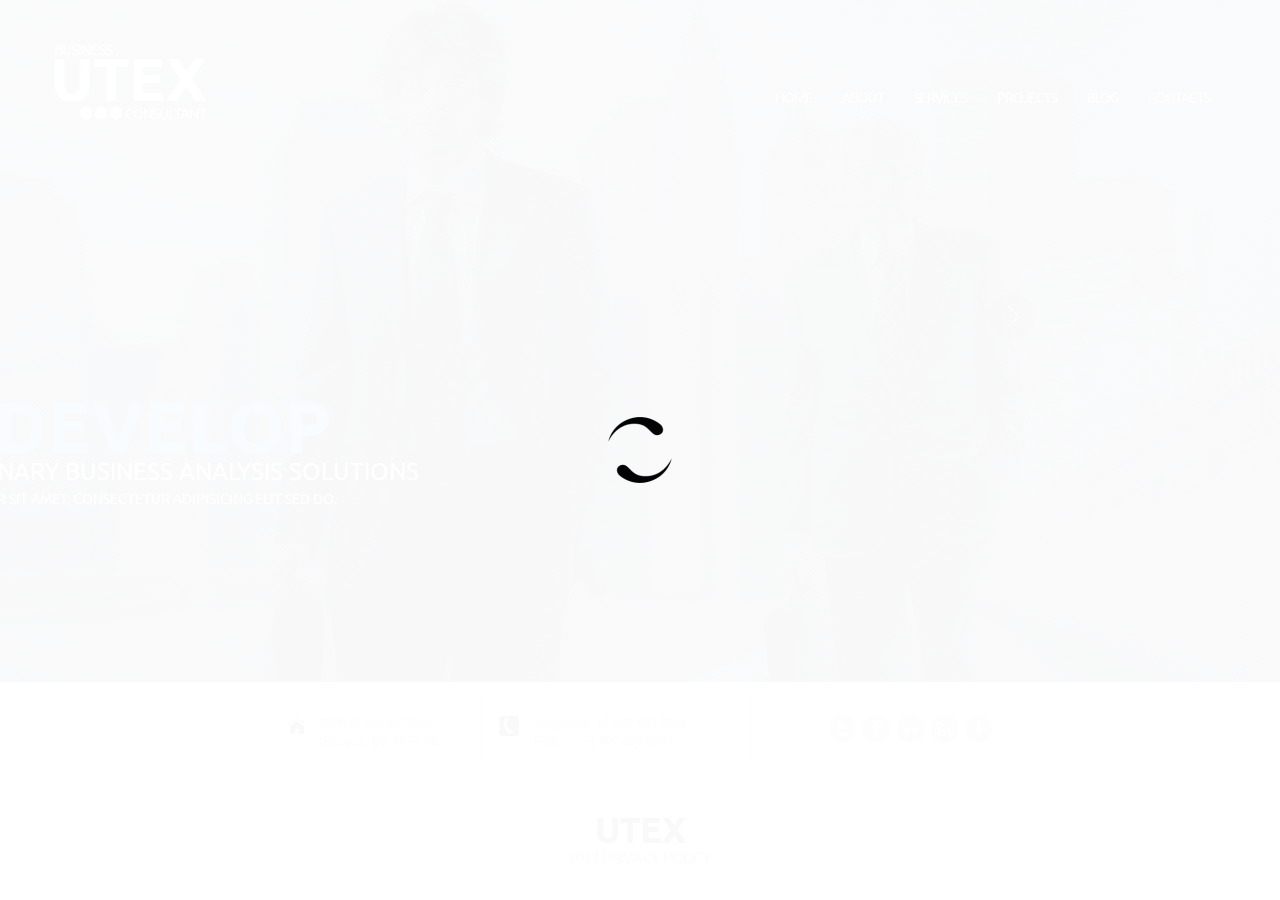
==== index.html @ 739c280d "initial" ====
<!DOCTYPE HTML>
<html lang="en">
<head>
	<title>index</title>
	<meta charset="utf-8">
	<meta name="viewport" content="width=device-width, initial-scale=1.0">
    <link rel="icon" href="img/favicon.ico" type="image/x-icon">
    <link rel="shortcut icon" href="img/favicon.ico" type="image/x-icon" />
    <meta name="description" content="Your description">
    <meta name="keywords" content="Your keywords">
    <meta name="author" content="Your name">
 	<link rel="stylesheet" href="css/bootstrap.css" type="text/css" media="screen">
    <link rel="stylesheet" href="css/style.css" type="text/css" media="screen">
	<script type="text/javascript" src="js/include_script.js"></script>
	<!--[if lt IE 8]><div style='text-align:center'><a href="http://www.microsoft.com/windows/internet-explorer/default.aspx?ocid=ie6_countdown_bannercode"><img src="http://www.theie6countdown.com/img/upgrade.jpg"border="0"alt=""/></a></div><![endif]-->
  	<!--[if lt IE 9]>
	   	<script src="http://html5shim.googlecode.com/svn/trunk/html5.js"></script>
	    <link href="css/ie.css" rel="stylesheet" type="text/css">
    <![endif]-->
</head>
<body>
<!--web site spinner-->
	<div id="webSiteLoader"></div>
<!--button back top-->
	<!--<div id="back-top"></div>-->
<!--page spinner-->
	<div id="pageLoader"><div></div></div>
<!--background image-->
	<div class="gall_spinner"></div>
	<div class="bg_eff"></div>
    <div id="bgStretch"><img src="img/bg_pic1.jpg" alt=""></div>
    <div id="bgNav">
        <ul>
            <li class="active"><a href="img/bg_pic1.jpg"></a></li>
            <li><a href="img/bg_pic2.jpg"></a></li>
            <li><a href="img/bg_pic3.jpg"></a></li>
        </ul>
    </div>
<!--content wrapper-->
	<div id="wrapper">
<!--header-->
		<header>
			<div class="container">
				<div class="row">
					<div class="span4">
<!--logo and company name-->		
						<h1><a href="index.html" id="logo">forepoint</a></h1>
					</div>
					<div class="span8">
			<!--menu-->
                        <div class="menuMov">
							<div class="menu">
								<ul class="sf-menu">
									<li><a href="index1.html"><div class="mText">Home</div></a></li>
									<li><a href="index2.html"><div class="mText">About</div><span></span></a>
										<ul class="submenu_1">
											<li><a href="index7.html">history</a></li>
											<li><a href="index7.html">news</a>
												<ul class="submenu_2">
													<li><a href="index7.html">latest</a></li>
													<li><a href="index7.html">archive</a></li>
												</ul> 
											</li>
											<li><a href="index7.html">testimonials</a></li>
										</ul>
									</li>
									<li><a href="index3.html"><div class="mText">Services</div></a></li>
									<li><a href="index4.html"><div class="mText">Projects </div></a></li>
									<li><a href="index5.html"><div class="mText">Blog</div></a></li>
									<li><a href="index6.html"><div class="mText">Contacts</div></a></li>
								</ul>
							</div>
						</div>
					</div>
				</div>
			</div>
		</header>
		<div class="splash">
			<div class="splashHolder">
	             <div class="container">
                    	<div id="slider_simple1">
                            <ul class="slider_set">
								<li>
									<div class="sliderText1">We develop</div>
									<div class="sliderText2">revolutionary business analysis solutions</div>
									<p class="sliderText3">Lorem ipsum dolor sit amet, consectetur adipisicing elit sed do.</p>
								</li>
                                <li>
									<div class="sliderText1 color_2">creative</div>
									<div class="sliderText2">ideas for the best results</div>
									<p class="sliderText3">Lorem ipsum dolor sit amet, consectetur adipisicing elit sed do.</p>
								</li>
								<li>
									<div class="sliderText1 color_3">Applying</div>
									<div class="sliderText2">appropriate market research solutions </div>
									<p class="sliderText3">Lorem ipsum dolor sit amet, consectetur adipisicing elit sed do.</p>
								</li>
							</ul>
						</div>
						<div class="sliderBtnHolder">
							<a class="sliderPrev" href="#"><img src="img/sprite_prev_btn.png" alt=""></a>
							<a class="sliderNext" href="#"><img src="img/sprite_next_btn.png" alt=""></a>
						</div>
                </div>
	        </div>
    	</div>
<!--content-->	
		<div class="containerHolder">
    		<section>
                <div class="container">
                    <div class="dynamicContent">
                    	
                    </div>
                </div>
    		</section>
		</div>
<!--footer-->	
		<footer>
			<div class="top_footer">
				<div class="container">
					<div class="row pad_1">
						<div class="span6 offset2">
							<div class="block_info1">
								<img class="footer_ic" src="img/icon1_adr.png" alt="">
								<p class="extra-wrap">9870 St Vincent Place,<br>
									Glasgow, DC 45 Fr 45.</p>
							</div>
							<div class="block_info2">
								<img class="footer_ic" src="img/icon2_adr.png" alt="">
								<p class="extra-wrap">Telephone:  +1 800 603 6035<br>
									<span>FAX:</span>        +1 800 889 9898</p>
							</div>
						</div>
						<div class="span3">
							<ul class="social-icon">
								<li><a href="#"><img class="animate" src="img/icon_1.png" alt=""></a></li>
								<li><a href="#"><img class="animate" src="img/icon_2.png" alt=""></a></li>
								<li><a href="#"><img class="animate" src="img/icon_3.png" alt=""></a></li>
								<li><a href="#"><img class="animate" src="img/icon_4.png" alt=""></a></li>
								<li><a href="#"><img class="animate" src="img/icon_5.png" alt=""></a></li>
							</ul>
						</div>
					</div>
				</div>
			</div>
			<div class="container">
				<div class="row">
					<div class="span12">
						<div class="block_info3">
							<p><span>utex</span> <br>2013 <a class="link_0 animate" href="index8.html">Privacy Policy</a>&nbsp;<!-- {%FOOTER_LINK} --></p>
						</div>
					</div>
				</div>
			</div>
		</footer>
	</div>
	<script type="text/javascript" src="js/bootstrap.js"></script>
<!-- coded by Cleric -->
</body>
</html>
---- css/style.css ----
@import url(//fonts.googleapis.com/css?family=Ubuntu);

@import url(//fonts.googleapis.com/css?family=Ubuntu:700);

@import "jquery.fancybox-1.3.4.css";
/*------ template stylization ------*/
body {
  background: #ffffff;
  font: 10px Arial, Helvetica, sans-serif;
  line-height: 18px;
  color: #afafaf;
  min-width: 1200px;
  font-weight: bold;
  text-transform: uppercase;
}
.nav-collapse.collapse {
  text-transform: none;
}
#webSiteLoader {
  position: fixed;
  width: 100%;
  height: 100%;
  background: #ffffff url(../img/web_site_loader.gif) center no-repeat;
  z-index: 1023;
  top: 0;
}
#pageLoader {
  position: fixed;
  width: 72px;
  height: 72px;
  top: 50%;
  left: 50%;
  margin: -36px 0 0 -36px;
  background: url(../img/bg_loader.png) 0 0 no-repeat;
  z-index: 1000;
  padding: 3px;
  display: none;
}
#pageLoader > div {
  margin: 9px 10px;
  background: url(../img/web_page_loader.gif) 0 0 no-repeat;
  width: 46px;
  height: 46px;
}
#back-top {
  position: fixed;
  bottom: 10px;
  right: 10px;
  width: 50px;
  height: 50px;
  background: url("../img/up-arrow.png") center 12px no-repeat;
  z-index: 1000;
  -webkit-border-radius: 5px;
  -moz-border-radius: 5px;
  border-radius: 5px;
  display: none;
  cursor: pointer;
}
.animate,
.animate:hover {
  -webkit-transition: all 0.5s ease;
  -moz-transition: all 0.5s ease;
  -o-transition: all 0.5s ease;
  transition: all 0.5s ease;
}
.extra-wrap {
  overflow: hidden;
}
.brand {
  text-transform: none!important;
}
h2 {
  line-height: 28px;
  letter-spacing: -2px;
}
.pad_1 {
  padding-top: 13px;
}
.pad_2 {
  padding-top: 36px!important;
}
.pad_3 {
  padding-top: 36px!important;
  padding-bottom: 44px!important;
}
.pad_4 {
  padding-top: 36px!important;
  padding-bottom: 0px!important;
}
.pad_5 {
  padding-top: 36px!important;
  padding-bottom: 33px!important;
}
.pad_6 {
  padding-top: 36px!important;
  padding-bottom: 38px!important;
}
.pad_7 {
  padding: 66px 0 60px!important;
}
.marg_1 {
  margin: 8px 10px 0 0;
}
.marg_2 {
  margin: 8px 13px 0 0;
}
.marg_3 {
  margin: 4px 0 14px 0!important;
}
.marg_4 {
  margin-bottom: 7px;
}
.marg_5 {
  margin: -1px 0 21px !important;
}
.marg_6 {
  margin-bottom: 14px!important;
}
.color_1 {
  color: #373737;
}
.splash {
  position: absolute;
  width: 1170px;
  left: 50%;
  margin-left: -585px;
}
/*===================================BG slider=======================*/
.bg_eff {
  position: fixed;
  top: 0;
  left: 0;
  width: 100%;
  height: 100%;
  background: url('../img/bg_eff.png') 0 0 repeat;
}
#bgStretch {
  overflow: hidden;
  z-index: -2;
  display: block;
}
.gall_spinner {
  position: absolute;
  top: 0;
  left: 0;
  width: 100%;
  height: 100%;
  background: url('../img/gallLoader.gif') 50% 20% no-repeat;
  z-index: 500;
}
#bgStretch img {
  background-color: #000;
}
.spinner_bg {
  position: fixed;
  width: 0px;
  height: 0px;
  z-index: 10000;
  left: 50%;
  top: 50%;
  display: inline-block;
}
#bgNav {
  position: absolute;
  z-index: 100;
  display: none;
  left: 0;
  top: 0;
}
#bgNav ul {
  list-style: none;
  margin: 0;
  display: inline-block;
  position: relative;
}
#bgNav ul li {
  display: inline-block;
  position: relative;
  float: left;
  margin-right: 5px;
  line-height: 0;
}
#bgNav ul li a {
  display: inline-block;
  width: 5px;
  height: 5px;
  background: #000000;
  line-height: 0;
}
/*--------------------------- slider -------------------*/
.sliderHolder {
  width: 815px;
  position: absolute;
  top: -410px;
  display: inline-block;
}
#slider_simple1 {
  width: 815px;
  height: 255px;
  display: inline-block;
  position: relative;
  margin-top: 400px;
}
#slider_simple1 > .slider_set {
  list-style: none;
  margin: 0;
}
#slider_simple1 > .slider_set > li .sliderText1 {
  font: 700 72px/51px 'Ubuntu', sans-serif;
  display: inline-block;
  color: #039be6;
  width: 100%;
  text-align: left;
  text-transform: uppercase;
}
#slider_simple1 > .slider_set > li .sliderText2 {
  font: 24px/24px 'Ubuntu', sans-serif;
  display: inline-block;
  color: #ffffff;
  width: 100%;
  text-align: left;
  text-transform: uppercase;
  margin-bottom: 2px;
}
#slider_simple1 > .slider_set > li .color_2 {
  color: #d00338;
}
#slider_simple1 > .slider_set > li .sliderText3 {
  font: 14px/24px 'Ubuntu', sans-serif;
  color: #ffffff;
  text-align: left;
  text-transform: uppercase;
}
#slider_simple1 > .slider_set > li .color_3 {
  color: #8ce204;
}
.sliderBtnHolder {
  width: 1170px;
  position: relative;
  z-index: 2;
  top: -368px;
}
.sliderBtnHolder .sliderPrev {
  display: inline-block;
  float: left;
  width: 47px;
  height: 47px;
  overflow: hidden;
}
.sliderBtnHolder .sliderPrev img {
  position: relative;
}
.sliderBtnHolder .sliderPrev:hover img {
  top: -47px;
}
.sliderBtnHolder .sliderNext {
  display: inline-block;
  float: right;
  width: 47px;
  height: 47px;
  overflow: hidden;
}
.sliderBtnHolder .sliderNext img {
  position: relative;
}
.sliderBtnHolder .sliderNext:hover img {
  top: -47px;
}
/*===================================End BG slider=======================*/
/*------ header ------- */
header {
  position: absolute;
  width: 100%;
  z-index: 800;
  margin: 0 auto;
  top: 0;
}
#logo {
  display: inline-block;
  position: relative;
  background: url('../img/logo.png') 0 0 no-repeat;
  width: 152px;
  height: 75px;
  text-indent: -9999px;
  margin: 36px 0 0 0;
}
#logo:hover {
  text-decoration: none;
}
/*--- menu ------*/
.menuMov {
  position: relative;
  width: 100%;
  height: 84px;
  margin: 0 auto;
  margin-top: 56px;
  text-align: right;
  z-index: 10;
}
.menu {
  position: relative;
  z-index: 1;
  display: inline-block;
  text-transform: uppercase;
}
.sf-menu {
  z-index: 3;
  position: relative;
  display: inline-block;
  margin-left: 0;
}
.sf-menu > li {
  position: relative;
  color: #383636;
  display: inline-block;
  float: left;
  height: 60px;
}
.sf-menu > li > a {
  display: inline-block;
  position: relative;
  height: 60px;
  overflow: hidden;
  padding: 0 15px;
}
.sf-menu > li > a span {
  position: absolute;
  display: block;
  width: 100%;
  height: 4px;
  background: url('../img/arr_menu.png') 28% 0 no-repeat;
  top: 54px;
}
.sf-menu > li > a:hover {
  text-decoration: none;
}
.sf-menu > li.active > a {
  text-decoration: none;
}
.submenu_1 {
  position: absolute;
  top: 73px;
  left: -22px;
  width: 116px;
  padding: 29px 0 17px 0;
  z-index: 5;
  background: #000;
  margin: 0;
}
.submenu_1:after {
  position: absolute;
  display: block;
  width: 19px;
  height: 10px;
  background: url('../img/arr_sub_m.png') no-repeat 0 0;
  top: -10px;
  right: 48px;
  pointer-events: none;
  content: "";
}
.submenu_1 li {
  position: relative;
  text-align: left;
  list-style: none;
  margin: 0 0 12px 21px;
}
.submenu_1 a {
  font-size: 12px;
  color: #989898;
  position: relative;
  display: inline-block;
  text-decoration: none;
  z-index: 1;
  -webkit-transition: all 0.5s ease;
  -moz-transition: all 0.5s ease;
  -o-transition: all 0.5s ease;
  transition: all 0.5s ease;
}
.submenu_1 a:hover {
  color: #ffffff !important;
}
.submenu_1 li > a:hover,
.submenu_1 li .hoverItem {
  color: #ffffff !important;
}
.submenu_2 {
  position: absolute;
  width: 104px;
  left: 95px;
  top: -4px;
  z-index: 10;
  margin: 0;
  padding: 9px 0 0px;
  background: #202020;
}
.submenu_2 .marTop {
  margin: 10px 0 0;
}
.submenu_2 .marBot {
  margin: 0 0 0px;
}
.submenu_2 a {
  color: #989898;
  -webkit-transition: all 0.5s ease;
  -moz-transition: all 0.5s ease;
  -o-transition: all 0.5s ease;
  transition: all 0.5s ease;
}
.submenu_2 a:hover {
  color: #ffffff !important;
}
.submenu_2 li > a:hover,
.submenu_2 li .hoverItem {
  color: #ffffff !important;
}
.mText {
  font: 14px/16px 'Ubuntu', sans-serif;
  letter-spacing: -1px;
  color: #ffffff;
  position: absolute;
  width: 100%;
  z-index: 1;
  text-align: center;
  left: 0;
  padding-top: 33px;
  text-shadow: 1px 1px 0px rgba(0, 0, 0, 0.5);
}
.mTextOver {
  font: 14px/16px 'Ubuntu', sans-serif;
  letter-spacing: -1px;
  color: #ffffff;
  position: relative;
  width: 100%;
  z-index: 3;
  text-align: center;
  top: -100px;
  text-shadow: 1px 1px 0px rgba(0, 0, 0, 0.5);
}
._area {
  position: absolute;
  width: 100%;
  height: 100%;
  top: 0;
  z-index: 5;
  left: 0;
  display: block;
}
._overPl {
  position: absolute;
  width: 100%;
  height: 84px;
  bottom: 100px;
  z-index: 2;
  left: 0;
  display: block;
  background: none;
}
._overLine {
  position: absolute;
  width: 100%;
  height: 3px;
  bottom: 3px;
  z-index: 10;
  left: 0;
  display: block;
  background: #fff;
  opacity: 0;
}
/*--- menu end ------*/
/*--- header end ------*/
/*------ content ------- */
#wrapper .containerHolder {
  position: relative;
  width: 100%;
  z-index: 795;
  top: 0;
}
#wrapper section > div {
  position: relative;
}
#wrapper section {
  position: relative;
  width: 100%;
  height: 100%;
}
#wrapper > section > div {
  position: relative;
}
.container {
  position: relative;
  z-index: 1;
}
.dynamicContent {
  position: absolute;
  width: 100%;
  top: 157px;
}
.inner {
  padding: 0;
}
.cont_bg {
  position: absolute;
  width: 100%;
  height: 100%;
}
.cont_info {
  position: relative;
  display: block;
  background: #fff;
  padding: 20px 20px 30px;
}
.cont_info img {
  margin-bottom: 18px;
}
.line_hor {
  position: relative;
  display: block;
  width: 100%;
  height: 1px;
  margin-bottom: 17px;
  background: url('../img/line_hor.jpg') 0 0 repeat-x;
}
.titile {
  position: relative;
  display: block;
}
.titile img {
  position: relative;
  display: inline-block;
  float: left;
}
.btn {
  font: 700 12px/12px 'Ubuntu', sans-serif;
  letter-spacing: 0;
  color: #373737;
  text-shadow: none;
  position: relative;
  display: inline-block;
  padding: 0;
  margin-top: -3px;
  border: none;
  -webkit-border-radius: 30px;
  -moz-border-radius: 30px;
  border-radius: 30px;
  -webkit-box-shadow: inset 0 0 0;
  -moz-box-shadow: inset 0 0 0;
  box-shadow: inset 0 0 0;
  -webkit-box-shadow: none;
  -moz-box-shadow: none;
  box-shadow: none;
  cursor: pointer;
  -webkit-transition: all 0.5s ease;
  -moz-transition: all 0.5s ease;
  -o-transition: all 0.5s ease;
  transition: all 0.5s ease;
}
.btn span {
  position: relative;
  display: inline-block;
  width: 13px;
  height: 13px;
  background: url('../img/arr_more.png') -13px 0 repeat-x;
  vertical-align: middle;
  margin: -3px 5px 0 0;
  -webkit-border-radius: 50%;
  -moz-border-radius: 50%;
  border-radius: 50%;
  -webkit-transition: all 0.5s ease;
  -moz-transition: all 0.5s ease;
  -o-transition: all 0.5s ease;
  transition: all 0.5s ease;
}
.btn:hover,
.btn:active {
  color: #c2c2c2;
  text-decoration: none;
  -webkit-transition: all 0.5s ease;
  -moz-transition: all 0.5s ease;
  -o-transition: all 0.5s ease;
  transition: all 0.5s ease;
}
.btn:hover span,
.btn:active span {
  background: url('../img/arr_more.png') 0 0px repeat-x;
}
.list_1 {
  margin: -2px 0 0;
  list-style: none;
}
.list_1 li {
  margin-bottom: 18px;
}
.list_1 > li > .badge {
  font: 700 24px/24px 'Ubuntu', sans-serif;
  width: 37px;
  height: 30px;
  padding: 7px 0 0;
  margin: 6px 12px 0 0;
  float: left;
  -webkit-border-radius: 100%;
  -moz-border-radius: 100%;
  border-radius: 100%;
  color: #ffffff;
  text-shadow: none;
  -webkit-box-shadow: none;
  -moz-box-shadow: none;
  box-shadow: none;
  background: #373737;
  text-align: center;
}
.link_1 {
  color: #373737;
}
.link_1:hover {
  color: #afafaf;
  text-decoration: none;
}
blockquote {
  padding: 0;
  margin: 0 0 19px;
  border-left: none;
}
blockquote img {
  position: relative;
  display: inline-block;
  float: left;
  margin-right: 19px;
}
blockquote p {
  font: 10px/18px Arial, Helvetica, sans-serif;
}
blockquote p strong {
  position: relative;
  display: inline-block;
  padding-top: 6px;
}
.link_2 {
  color: #afafaf;
  text-decoration: underline;
}
.link_2:hover {
  color: #373737;
}
.list_2 {
  position: relative;
  display: inline-block;
  margin: 9px 0 4px;
}
.list_2 .last {
  margin-bottom: 0!important;
}
.list_2 li {
  width: 100%;
  position: relative;
  display: inline-block;
  float: left;
  background: url('../img/marker.png') 0 6px no-repeat;
  padding: 0 0 0 14px;
  min-height: 18px;
  margin: 0 0 10px;
}
.list_2 a {
  color: #afafaf;
  text-decoration: none;
}
.list_3 {
  position: relative;
  display: inline-block;
  margin: 5px 0 0;
}
.list_3 figure {
  margin: 0;
}
.list_3 .sitem_over {
  position: absolute;
  background: url("../img/pic_bg_over.png");
  z-index: 2;
  width: 260px;
  height: 239px;
  display: none;
  overflow: hidden;
  margin: 0;
  -webkit-border-radius: 0;
  -moz-border-radius: 0;
  border-radius: 0;
}
.list_3 .sitem_over > strong {
  position: relative;
  background: url('../img/icon_zoom.png') center no-repeat;
  width: 100%;
  height: 100%;
  display: block;
}
.list_3 .last {
  margin-right: 0!important;
}
.list_3 li {
  background: #ffffff;
  list-style: none;
  width: 260px;
  float: left;
  margin: 0  30px 25px 0;
}
.list_3 li .thumbnail {
  display: block;
  padding: 0;
  margin: 0;
  border: none;
  -webkit-box-shadow: none;
  -moz-box-shadow: none;
  box-shadow: none;
}
.list_3 li .thumbnail .caption {
  color: #afafaf;
  padding: 0;
}
.blog {
  position: relative;
  display: block;
  width: 729px;
  margin: -2px 0 41px;
}
.blog .headblog {
  overflow: hidden;
}
.blog .headblog > p:first-child {
  margin-bottom: 0;
}
.blog img {
  position: relative;
  display: inline-block;
  float: left;
  margin: 5px 30px 0 0;
}
.blog .blog_info {
  overflow: hidden;
}
.link_3 {
  color: #afafaf;
}
.link_3:hover {
  color: #373737;
  text-decoration: none;
}
.contact_info {
  position: relative;
  display: inline-block;
  margin: -2px 0 0;
}
.address_info {
  position: relative;
  display: inline-block;
  overflow: hidden;
}
.g_map {
  max-width: 450px;
  width: 450px;
  float: left;
  margin: 6px 30px 0 0;
}
iframe {
  position: relative;
  border: none;
  display: inline-block;
  outline: none;
  width: 450px;
  height: 312px;
  -webkit-border-radius: 0;
  -moz-border-radius: 0;
  border-radius: 0;
  background: url('../img/web_site_loader.gif') center no-repeat #ffffff !important;
  margin-bottom: -6px;
}
.width1 {
  display: inline-block;
  width: 88px;
}
/* ============================= forms ============================= */
#form1 {
  position: relative;
  margin: 0;
  width: 100%;
}
label {
  margin: 0!important;
}
#form1 input {
  font: 10px/18px Arial, Helvetica, sans-serif;
  color: #afafaf;
  text-transform: none;
  margin: 0 0 8px;
  padding: 9px 12px;
  width: 302px;
  border: 1px solid #efefef;
  -webkit-box-shadow: none;
  -moz-box-shadow: none;
  box-shadow: none;
  -webkit-border-radius: 0;
  -moz-border-radius: 0;
  border-radius: 0;
  min-height: 20px;
  background: #efefef;
}
#form1 textarea {
  resize: none;
  margin: 0;
  font: 10px/18px Arial, Helvetica, sans-serif;
  color: #afafaf;
  padding: 12px 12px;
  width: 302px;
  height: 163px;
  border: 1px solid #efefef;
  -webkit-box-shadow: none;
  -moz-box-shadow: none;
  box-shadow: none;
  -webkit-border-radius: 0;
  -moz-border-radius: 0;
  border-radius: 0;
  min-height: 20px;
  background: #efefef;
}
#form1 label {
  position: relative;
  display: inline-block;
  min-height: 36px;
}
#form1 .error,
#form1 .empty {
  position: absolute;
  bottom: 0;
  display: none;
  font-size: 9px;
  line-height: 7px;
  color: #373737;
  text-transform: none;
}
.btns {
  position: relative;
  display: block;
  margin: 16px 0 5px;
  float: left;
}
.btns a {
  margin: 0 18px 0 0;
  float: right;
}
#form1 .message .error,
#form1 .message .empty {
  position: absolute;
  bottom: -13px;
  display: none;
  font-size: 9px;
  line-height: 16px;
  color: #373737;
  text-transform: none;
}
/* Form defaults */
input,
select,
textarea {
  color: #797a7c;
}
.success {
  position: absolute;
  width: 326px;
  color: #373737;
  text-align: center;
  z-index: 1;
  background: #efefef;
  border: 1px solid #efefef;
  -webkit-border-radius: 0;
  -moz-border-radius: 0;
  border-radius: 0;
  padding: 26px 0;
  margin-top: -1px;
}
/* ============================= end forms ============================= */
.priv_mail {
  position: relative;
  display: inline-block;
  padding-top: 5px;
}
.block_info4 {
  position: relative;
  display: block;
}
.block_info4 img {
  float: right;
  margin-top: 8px;
}
.block_info5 {
  position: relative;
  display: block;
}
.block_info5 h2 {
  margin-bottom: 7px;
}
/* ============================= search ============================= */
#search {
  position: relative;
  display: inline-block;
  margin-top: 16px;
}
#search input[type="text"] {
  -webkit-box-shadow: none;
  -moz-box-shadow: none;
  box-shadow: none;
}
#search input[type="text"]:focus {
  -webkit-box-shadow: none;
  -moz-box-shadow: none;
  box-shadow: none;
}
#search input:focus {
  -webkit-box-shadow: none;
  -moz-box-shadow: none;
  box-shadow: none;
}
#search input {
  font-size: 10px;
  font-weight: bold;
  text-transform: uppercase;
  color: #afafaf;
  width: 306px;
  padding: 11px 50px 12px 13px;
  border: none;
  -webkit-border-radius: 0;
  -moz-border-radius: 0;
  border-radius: 0;
  background: #efefef;
  float: left;
}
.search_result {
  color: #272727;
}
.search_title {
  margin-bottom: 5px;
  font-weight: 400;
}
.search_title a {
  color: #272727;
  -webkit-transition: all 0.5s ease;
  -moz-transition: all 0.5s ease;
  -o-transition: all 0.5s ease;
  transition: all 0.5s ease;
}
.search_title a:hover {
  color: #989797;
  text-decoration: none;
}
.search_list {
  margin-top: 30px;
}
.search_list .search {
  font-size: 25px;
  color: #989797;
}
#searchButton {
  position: absolute;
  display: inline-block;
  width: 44px;
  height: 41px;
  margin: 0 0 0 -43px;
  z-index: 10;
}
/* ============================= end search ============================= */
/*--- content end ------*/
/*------ footer ------- */
footer {
  font: 12px/18px Arial, Helvetica, sans-serif;
  color: #939393;
  text-transform: none;
  position: absolute;
  bottom: 0;
  width: 100%;
  z-index: 600;
  background: #ffffff;
}
.top_footer {
  position: relative;
  display: block;
  width: 100%;
  height: 89px;
  background: #f4f4f4;
  border-bottom: 1px solid #e1e1e1;
}
.block_info1 {
  position: relative;
  display: inline-block;
  float: left;
  width: 195px;
  padding: 19px 0 0 32px;
  background: url('../img/separatop.png') right 0 no-repeat;
}
.block_info1 .footer_ic {
  position: relative;
  float: left;
  margin: 4px 12px 0 0;
}
.block_info2 {
  position: relative;
  display: inline-block;
  float: left;
  width: 252px;
  padding: 19px 0 0 17px;
  background: url('../img/separatop.png') right 0 no-repeat;
}
.block_info2 .footer_ic {
  position: relative;
  float: left;
  margin: 2px 15px 0 0;
}
.block_info2 span {
  position: relative;
  display: inline-block;
  width: 45px;
}
.block_info3 {
  position: relative;
  display: block;
  text-align: center;
  text-transform: uppercase;
  margin: 39px 0 36px 0;
  letter-spacing: -1px;
}
.block_info3 p {
  font: 16px/16px 'Ubuntu', sans-serif;
  color: #7d7d7d;
}
.block_info3 span {
  font: 700 36px/37px 'Ubuntu', sans-serif;
  color: #272727;
}
.social-icon {
  position: relative;
  margin: 20px 0 20px -30px;
}
.social-icon > li {
  display: inline-block;
  margin-left: 3px;
}
.social-icon > li > a {
  display: inline-block;
}
.social-icon > li > a > img {
  position: relative;
  top: 0;
}
.social-icon > li > a:hover img {
  top: -5px;
}
.link_0 {
  color: #7d7d7d;
}
.link_0:hover {
  color: #272727;
  text-decoration: none;
}
/*--- footer end ------*/
/*----- media queries ------*/
@media (min-width: 1200px) {
  
}
@media (min-width: 768px) and (max-width: 979px) {
  
}
@media (max-width: 767px) {
  
}
@media (max-width: 480px) {
  
}
/*Core variables and mixins*/
.clearfix {
  *zoom: 1;
}
.clearfix:before,
.clearfix:after {
  display: table;
  content: "";
  line-height: 0;
}
.clearfix:after {
  clear: both;
}
.hide-text {
  font: 0/0 a;
  color: transparent;
  text-shadow: none;
  background-color: transparent;
  border: 0;
}
.input-block-level {
  display: block;
  width: 100%;
  min-height: 28px;
  -webkit-box-sizing: border-box;
  -moz-box-sizing: border-box;
  box-sizing: border-box;
}
---- css/ie.css ----
.navbar_ .nav-collapse_ {
    overflow: visible;
  }
  body {
  	min-width: 950px;
  }
 #panel .nav-collapse.collapse {
 	overflow: visible;
  }
  #advanced span.trigger strong{filter:alpha(opacity=0);}
#advanced.closed span.trigger strong{filter:alpha(opacity=100);}

#advanced .dropdown-menu li li a {
  display: inline-block;
}
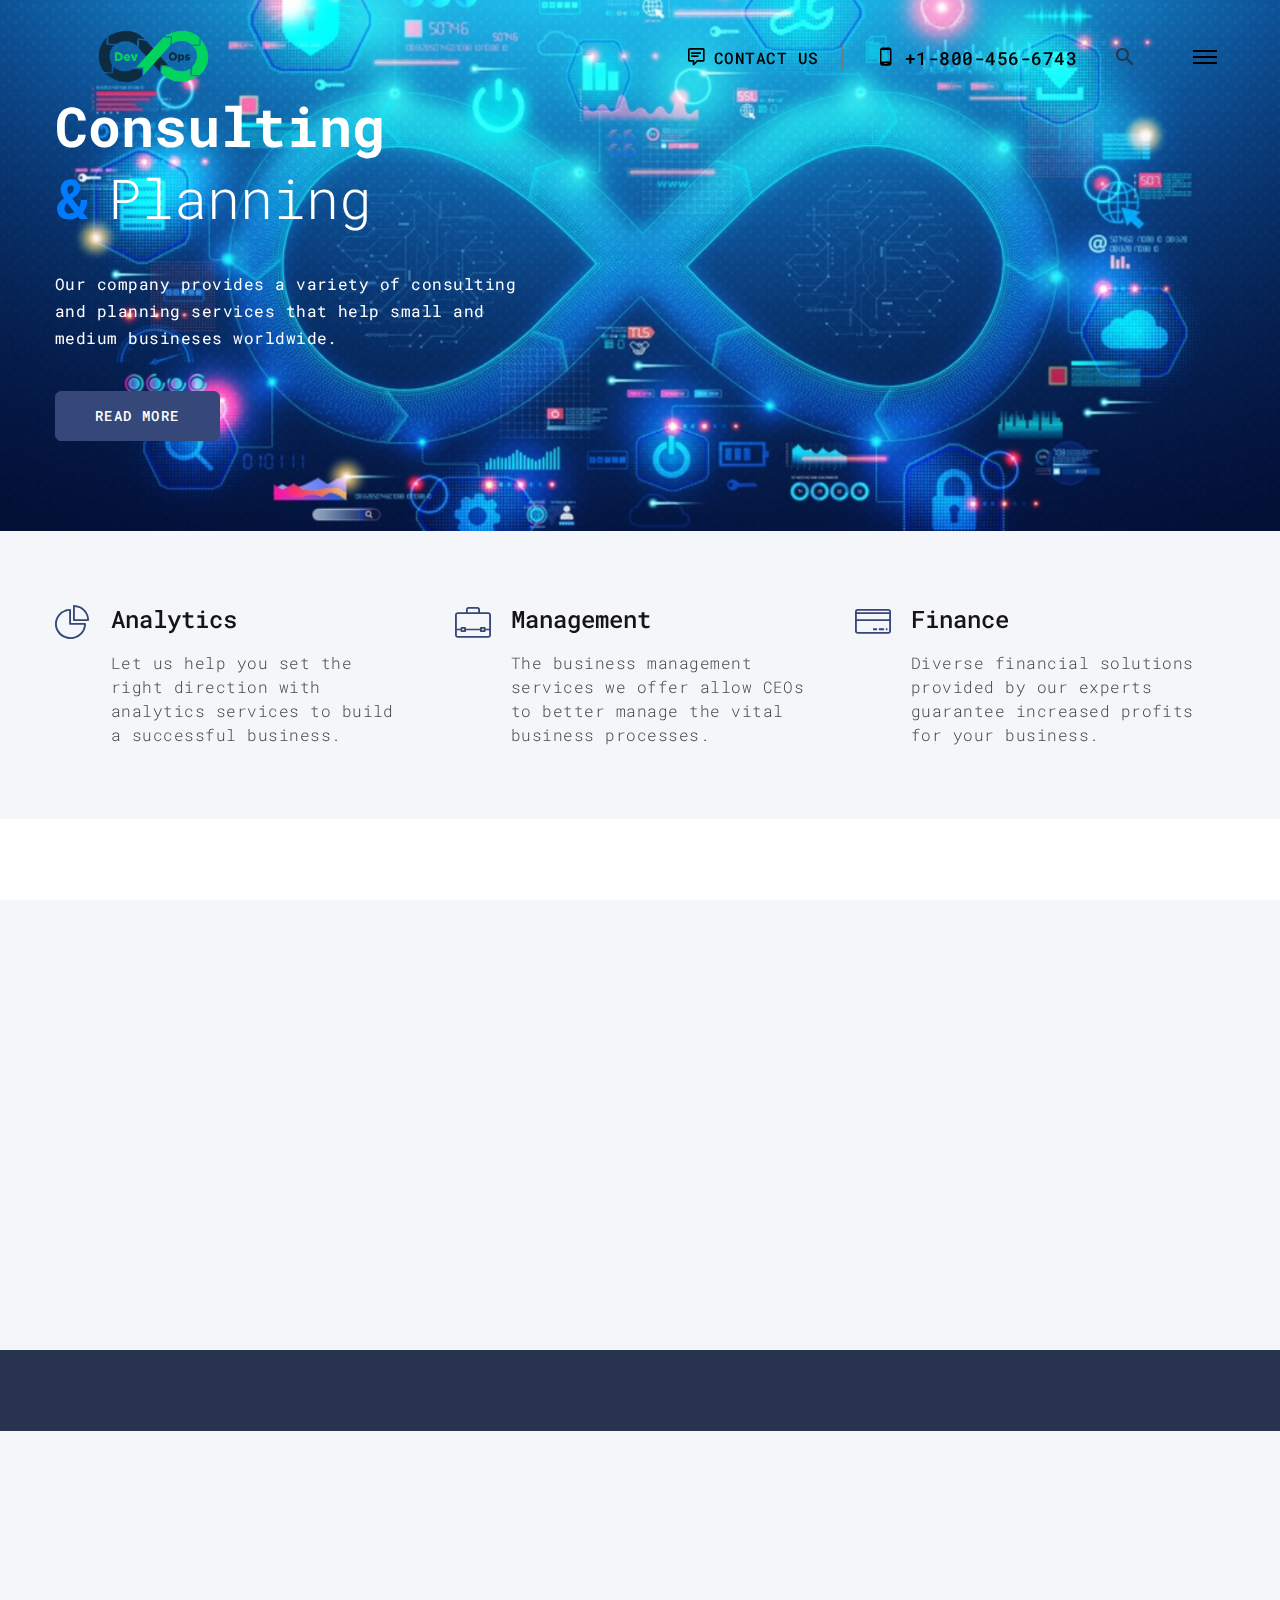
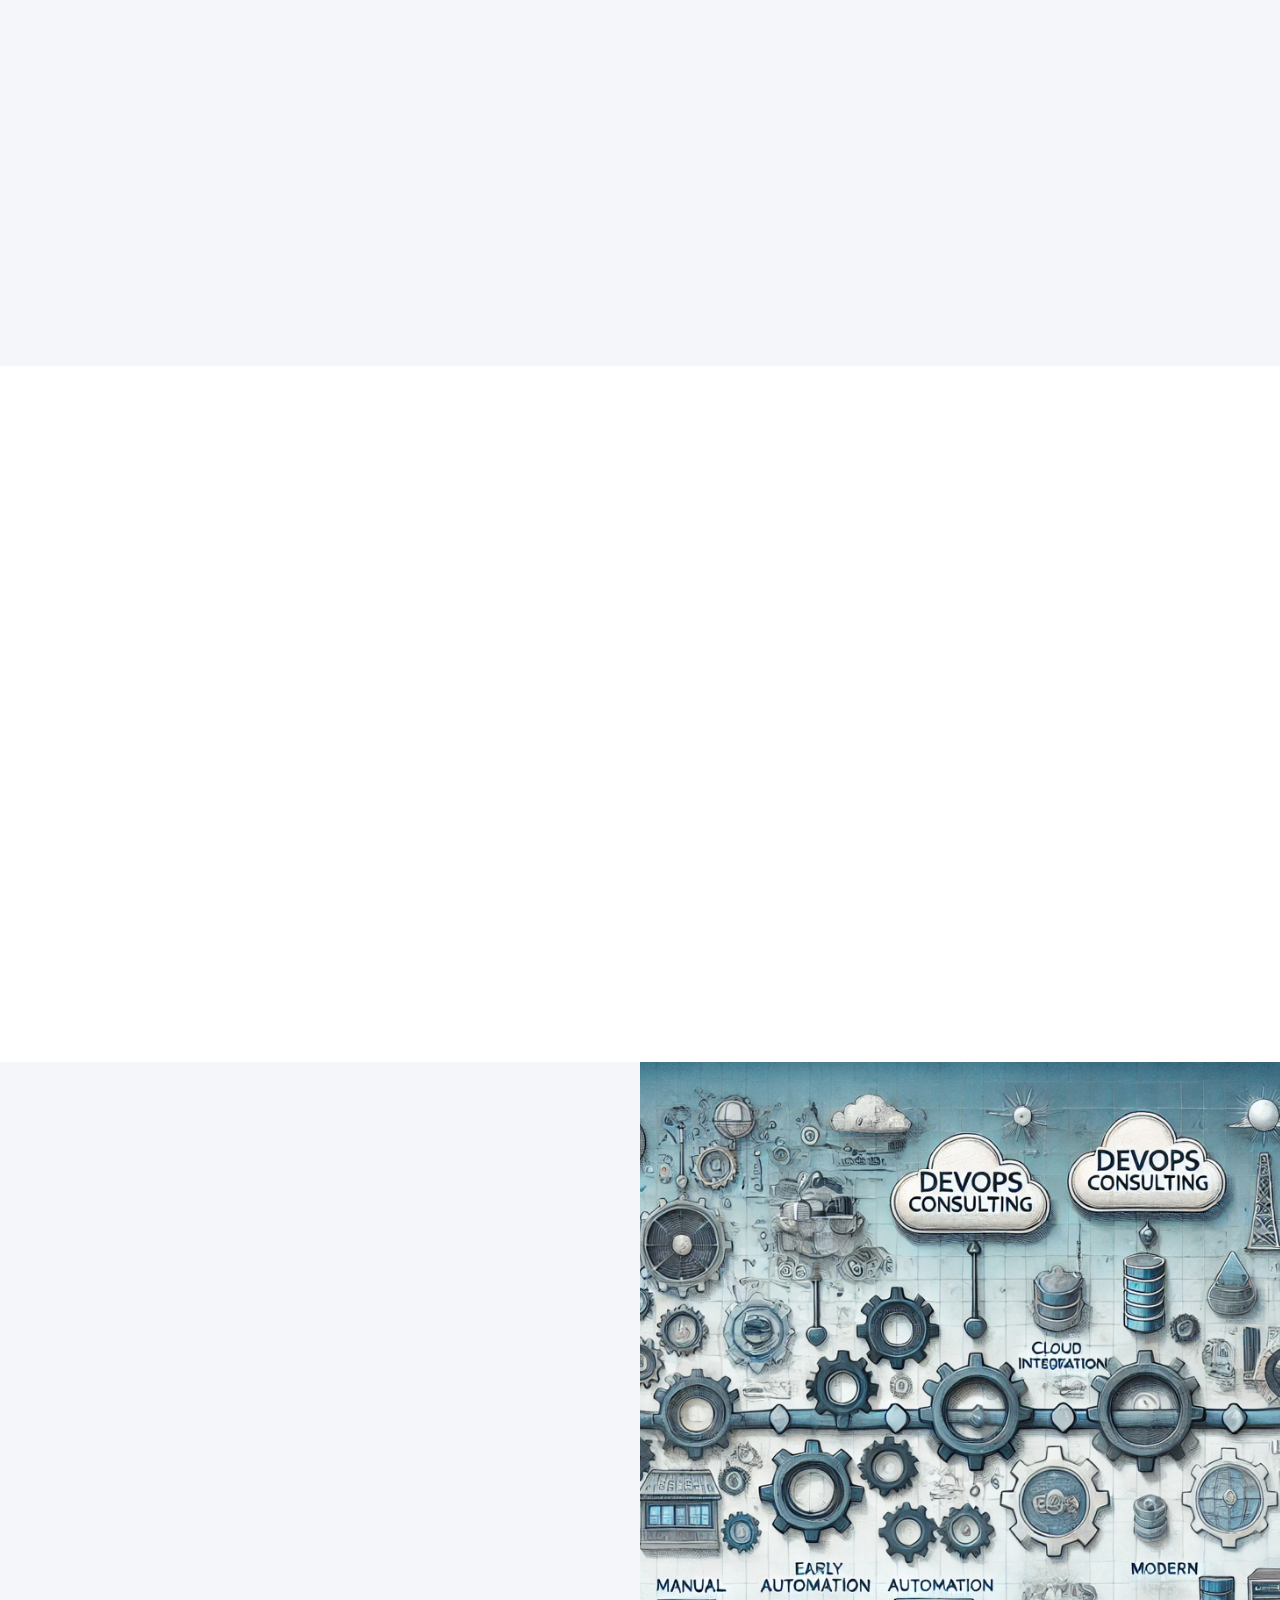
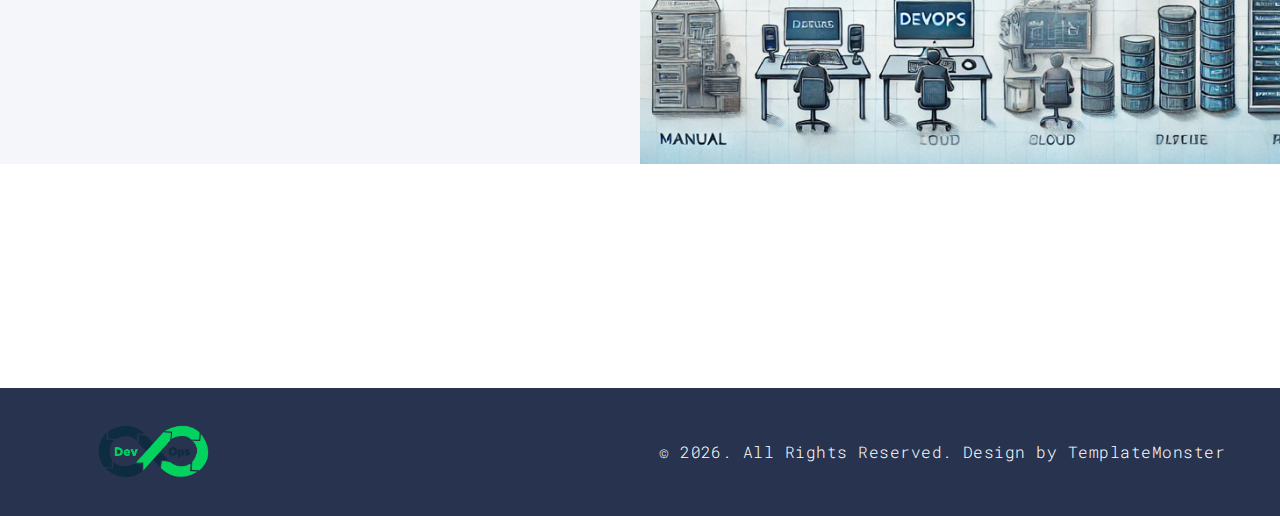
==== commit cfdeea10: "Add the correct theme" ====
--- a/index.html
+++ b/index.html
@@ -1,160 +1,375 @@
-<!DOCTYPE HTML>
-<html lang="en">
-<head>
-	<title>index</title>
-	<meta charset="utf-8">
-	<meta name="viewport" content="width=device-width, initial-scale=1.0">
-    <link rel="icon" href="img/favicon.ico" type="image/x-icon">
-    <link rel="shortcut icon" href="img/favicon.ico" type="image/x-icon" />
-    <meta name="description" content="Your description">
-    <meta name="keywords" content="Your keywords">
-    <meta name="author" content="Your name">
- 	<link rel="stylesheet" href="css/bootstrap.css" type="text/css" media="screen">
-    <link rel="stylesheet" href="css/style.css" type="text/css" media="screen">
-	<script type="text/javascript" src="js/include_script.js"></script>
-	<!--[if lt IE 8]><div style='text-align:center'><a href="http://www.microsoft.com/windows/internet-explorer/default.aspx?ocid=ie6_countdown_bannercode"><img src="http://www.theie6countdown.com/img/upgrade.jpg"border="0"alt=""/></a></div><![endif]-->
-  	<!--[if lt IE 9]>
-	   	<script src="http://html5shim.googlecode.com/svn/trunk/html5.js"></script>
-	    <link href="css/ie.css" rel="stylesheet" type="text/css">
-    <![endif]-->
-</head>
-<body>
-<!--web site spinner-->
-	<div id="webSiteLoader"></div>
-<!--button back top-->
-	<!--<div id="back-top"></div>-->
-<!--page spinner-->
-	<div id="pageLoader"><div></div></div>
-<!--background image-->
-	<div class="gall_spinner"></div>
-	<div class="bg_eff"></div>
-    <div id="bgStretch"><img src="img/bg_pic1.jpg" alt=""></div>
-    <div id="bgNav">
-        <ul>
-            <li class="active"><a href="img/bg_pic1.jpg"></a></li>
-            <li><a href="img/bg_pic2.jpg"></a></li>
-            <li><a href="img/bg_pic3.jpg"></a></li>
-        </ul>
-    </div>
-<!--content wrapper-->
-	<div id="wrapper">
-<!--header-->
-		<header>
-			<div class="container">
-				<div class="row">
-					<div class="span4">
-<!--logo and company name-->		
-						<h1><a href="index.html" id="logo">forepoint</a></h1>
-					</div>
-					<div class="span8">
-			<!--menu-->
-                        <div class="menuMov">
-							<div class="menu">
-								<ul class="sf-menu">
-									<li><a href="index1.html"><div class="mText">Home</div></a></li>
-									<li><a href="index2.html"><div class="mText">About</div><span></span></a>
-										<ul class="submenu_1">
-											<li><a href="index7.html">history</a></li>
-											<li><a href="index7.html">news</a>
-												<ul class="submenu_2">
-													<li><a href="index7.html">latest</a></li>
-													<li><a href="index7.html">archive</a></li>
-												</ul> 
-											</li>
-											<li><a href="index7.html">testimonials</a></li>
-										</ul>
-									</li>
-									<li><a href="index3.html"><div class="mText">Services</div></a></li>
-									<li><a href="index4.html"><div class="mText">Projects </div></a></li>
-									<li><a href="index5.html"><div class="mText">Blog</div></a></li>
-									<li><a href="index6.html"><div class="mText">Contacts</div></a></li>
-								</ul>
-							</div>
-						</div>
-					</div>
-				</div>
-			</div>
-		</header>
-		<div class="splash">
-			<div class="splashHolder">
-	             <div class="container">
-                    	<div id="slider_simple1">
-                            <ul class="slider_set">
-								<li>
-									<div class="sliderText1">We develop</div>
-									<div class="sliderText2">revolutionary business analysis solutions</div>
-									<p class="sliderText3">Lorem ipsum dolor sit amet, consectetur adipisicing elit sed do.</p>
-								</li>
-                                <li>
-									<div class="sliderText1 color_2">creative</div>
-									<div class="sliderText2">ideas for the best results</div>
-									<p class="sliderText3">Lorem ipsum dolor sit amet, consectetur adipisicing elit sed do.</p>
-								</li>
-								<li>
-									<div class="sliderText1 color_3">Applying</div>
-									<div class="sliderText2">appropriate market research solutions </div>
-									<p class="sliderText3">Lorem ipsum dolor sit amet, consectetur adipisicing elit sed do.</p>
-								</li>
-							</ul>
-						</div>
-						<div class="sliderBtnHolder">
-							<a class="sliderPrev" href="#"><img src="img/sprite_prev_btn.png" alt=""></a>
-							<a class="sliderNext" href="#"><img src="img/sprite_next_btn.png" alt=""></a>
-						</div>
-                </div>
-	        </div>
-    	</div>
-<!--content-->	
-		<div class="containerHolder">
-    		<section>
-                <div class="container">
-                    <div class="dynamicContent">
-                    	
-                    </div>
-                </div>
-    		</section>
-		</div>
-<!--footer-->	
-		<footer>
-			<div class="top_footer">
-				<div class="container">
-					<div class="row pad_1">
-						<div class="span6 offset2">
-							<div class="block_info1">
-								<img class="footer_ic" src="img/icon1_adr.png" alt="">
-								<p class="extra-wrap">9870 St Vincent Place,<br>
-									Glasgow, DC 45 Fr 45.</p>
-							</div>
-							<div class="block_info2">
-								<img class="footer_ic" src="img/icon2_adr.png" alt="">
-								<p class="extra-wrap">Telephone:  +1 800 603 6035<br>
-									<span>FAX:</span>        +1 800 889 9898</p>
-							</div>
-						</div>
-						<div class="span3">
-							<ul class="social-icon">
-								<li><a href="#"><img class="animate" src="img/icon_1.png" alt=""></a></li>
-								<li><a href="#"><img class="animate" src="img/icon_2.png" alt=""></a></li>
-								<li><a href="#"><img class="animate" src="img/icon_3.png" alt=""></a></li>
-								<li><a href="#"><img class="animate" src="img/icon_4.png" alt=""></a></li>
-								<li><a href="#"><img class="animate" src="img/icon_5.png" alt=""></a></li>
-							</ul>
-						</div>
-					</div>
-				</div>
-			</div>
-			<div class="container">
-				<div class="row">
-					<div class="span12">
-						<div class="block_info3">
-							<p><span>utex</span> <br>2013 <a class="link_0 animate" href="index8.html">Privacy Policy</a>&nbsp;<!-- {%FOOTER_LINK} --></p>
-						</div>
-					</div>
-				</div>
-			</div>
-		</footer>
-	</div>
-	<script type="text/javascript" src="js/bootstrap.js"></script>
-<!-- coded by Cleric -->
-</body>
+<!DOCTYPE html>
+<html class="wide wow-animation" lang="en">
+  <head>
+    <title>Home</title>
+    <meta name="format-detection" content="telephone=no">
+    <meta name="viewport" content="width=device-width height=device-height initial-scale=1.0 maximum-scale=1.0 user-scalable=0">
+    <meta http-equiv="X-UA-Compatible" content="IE=edge">
+    <meta charset="utf-8">
+    <link rel="icon" href="images/favicon.ico" type="image/x-icon">
+    <!-- Stylesheets-->
+    <link rel="stylesheet" type="text/css" href="//fonts.googleapis.com/css?family=Roboto+Mono:300,400,500,700">
+    <link rel="stylesheet" href="css/bootstrap.css">
+    <link rel="stylesheet" href="css/fonts.css">
+    <link rel="stylesheet" href="css/style.css">
+    <!--[if lt IE 10]>
+    <div style="background: #212121; padding: 10px 0; box-shadow: 3px 3px 5px 0 rgba(0,0,0,.3); clear: both; text-align:center; position: relative; z-index:1;"><a href="http://windows.microsoft.com/en-US/internet-explorer/"><img src="images/ie8-panel/warning_bar_0000_us.jpg" border="0" height="42" width="820" alt="You are using an outdated browser. For a faster, safer browsing experience, upgrade for free today."></a></div>
+    <script src="js/html5shiv.min.js"></script>
+    <![endif]-->
+  </head>
+  <body>
+    <div class="page">
+      <header class="section page-header" style="position: relative">
+        <!-- RD Navbar-->
+        <div class="rd-navbar-wrap rd-navbar-absolute">
+          <nav class="rd-navbar rd-navbar-thin" data-layout="rd-navbar-fixed" data-sm-layout="rd-navbar-fixed" data-md-layout="rd-navbar-fixed" data-md-device-layout="rd-navbar-fixed" data-lg-layout="rd-navbar-static" data-lg-device-layout="rd-navbar-fixed" data-xl-layout="rd-navbar-static" data-xl-device-layout="rd-navbar-fixed" data-xxl-layout="rd-navbar-static" data-xxl-device-layout="rd-navbar-static" data-lg-stick-up-offset="46px" data-xl-stick-up-offset="46px" data-xxl-stick-up-offset="46px" data-lg-stick-up="true" data-xl-stick-up="true" data-xxl-stick-up="true">
+            <div class="rd-navbar-main-outer">
+              <button class="rd-navbar-collapse-toggle rd-navbar-fixed-element-2" data-rd-navbar-toggle=".rd-navbar-collapse"><span></span></button>
+              <div class="rd-navbar-main">
+                <!-- RD Navbar Panel-->
+                <div class="rd-navbar-panel">
+                  <!-- RD Navbar Toggle-->
+                  <button class="rd-navbar-toggle" data-rd-navbar-toggle="#rd-navbar-nav-wrap-1, #rd-navbar-hidden-1"><span></span></button>
+                  <!-- RD Navbar Brand--><a class="rd-navbar-brand" href="index.html"><img src="images/devops-logo.png" alt="" width="199" height="22"/></a>
+                  <div class="rd-navbar-block" id="rd-navbar-hidden-1">
+                    <div class="rd-navbar-collapse">
+                      <ul class="list-inline-bordered rd-navbar-list">
+                        <li><span class="icon mdi mdi-comment-text-outline"></span><a href="contacts.html">Contact us</a></li>
+                        <li><span class="icon mdi mdi-cellphone-android"></span><a href="tel:#">+1-800-456-6743</a></li>
+                      </ul>
+                    </div>
+                    <button class="rd-navbar-search-toggle" data-rd-navbar-toggle="#rd-navbar-search-1"><span></span></button>
+                  </div>
+                </div>
+                <!-- RD Navbar Search-->
+                <div class="rd-navbar-search" id="rd-navbar-search-1">
+                  <form class="rd-search" action="#" data-search-live="rd-search-results-live-1" method="GET">
+                    <div class="form-wrap">
+                      <label class="form-label" for="rd-navbar-search-form-input-1">Search...</label>
+                      <input class="form-input rd-navbar-search-form-input" id="rd-navbar-search-form-input-1" type="text" name="s" autocomplete="off">
+                      <div class="rd-search-results-live" id="rd-search-results-live-1"></div>
+                    </div>
+                    <button class="rd-search-form-submit fa-search" type="submit"></button>
+                  </form>
+                </div>
+                <div class="rd-navbar-nav-wrap" id="rd-navbar-nav-wrap-1">
+                  <!-- RD Navbar Brand--><a class="rd-navbar-brand" href="index.html"><img src="images/devops-logo.png" alt="" width="199" height="22"/></a>
+                  <!-- RD Navbar Nav-->
+                  <ul class="rd-navbar-nav">
+                    <li class="rd-nav-item active"><a class="rd-nav-link" href="index.html">Home</a>
+                    </li>
+                    <li class="rd-nav-item"><a class="rd-nav-link" href="our-founder.html">Our Founder</a>
+                    </li>
+                    <li class="rd-nav-item"><a class="rd-nav-link" href="typography.html">Typography</a>
+                    </li>
+                    <li class="rd-nav-item"><a class="rd-nav-link" href="contacts.html">Contacts</a>
+                    </li>
+                  </ul>
+                </div>
+              </div>
+            </div>
+          </nav>
+        </div>
+      </header>
+      <!-- FScreen-->
+      <section class="section section-halfscreen bg-image" style="background-image: url(images/ci-cd.png);">
+        <div class="section-halfscreen-inner">
+          <!-- <div class="section-halfscreen-image wow fadeIn" style="background-image: url(images/screens-1-960x752.jpg);"></div> -->
+          <div class="container">
+            <div class="row">
+              <div class="col-md-6 col-lg-5">
+                <div class="section-halfscreen-content">
+                  <div class="wow-outer heading-3">
+                    <h2 class="wow fadeInUp" data-wow-delay=".2s"><span class="font-weight-bold">Consulting</span><br><span class="font-weight-bold sumbol text-primary">&</span><span class="font-weight-light">Planning</span></h2>
+                  </div>
+                  <div class="wow-outer p">
+                    <p class="custom-article wow fadeInDown" data-wow-delay=".2s">Our company provides a variety of consulting and planning services that help small and medium busineses worldwide.</p>
+                  </div><a class="button button-primary button-winona wow fadeIn" href="#">Read More</a>
+                </div>
+              </div>
+            </div>
+          </div>
+        </div>
+      </section>
+      <div class="tabs-horizontal"></div>
+      <!-- Small Features-->
+      <section class="section section-lg bg-gray-100">
+        <div class="container">
+          <div class="row row-30">
+            <div class="col-sm-6 col-lg-4 wow-outer">
+              <!-- Box Minimal-->
+              <article class="box-minimal">
+                <div class="box-minimal-icon linearicons-pie-chart wow fadeIn"></div>
+                <div class="box-minimal-main wow-outer">
+                  <h4 class="box-minimal-title wow slideInDown">Analytics</h4>
+                  <p class="wow fadeInUpSmall">Let us help you set the right direction with analytics services to build a successful business.</p>
+                </div>
+              </article>
+            </div>
+            <div class="col-sm-6 col-lg-4 wow-outer">
+              <!-- Box Minimal-->
+              <article class="box-minimal">
+                <div class="box-minimal-icon linearicons-briefcase wow fadeIn" data-wow-delay=".1s"></div>
+                <div class="box-minimal-main wow-outer">
+                  <h4 class="box-minimal-title wow slideInDown" data-wow-delay=".1s">Management</h4>
+                  <p class="wow fadeInUpSmall" data-wow-delay=".1s">The business management services we offer allow CEOs to better manage the vital business processes.</p>
+                </div>
+              </article>
+            </div>
+            <div class="col-sm-6 col-lg-4 wow-outer">
+              <!-- Box Minimal-->
+              <article class="box-minimal">
+                <div class="box-minimal-icon linearicons-credit-card wow fadeIn" data-wow-delay=".2s"></div>
+                <div class="box-minimal-main wow-outer">
+                  <h4 class="box-minimal-title wow slideInDown" data-wow-delay=".2s">Finance</h4>
+                  <p class="wow fadeInUpSmall" data-wow-delay=".2s">Diverse financial solutions provided by our experts guarantee increased profits for your business.</p>
+                </div>
+              </article>
+            </div>
+          </div>
+        </div>
+      </section>
+      <!-- Advantages and Achievements-->
+      <section class="section section-lg text-center">
+        <div class="container">
+          <h3 class="wow-outer"><span class="wow slideInUp">Our Achievements</span></h3>
+          <p class="wow-outer"><span class="text-width-1 wow slideInDown">Since our establishment in 2002, our team has achieved a lot. Below are some statistics and interesting facts about our business consulting company.</span></p>
+          <div class="row row-50">
+            <div class="col-6 col-md-3 wow-outer">
+              <!-- Counter Minimal-->
+              <article class="counter-minimal wow slideInDown">
+                <div class="counter-minimal-icon linearicons-star"></div>
+                <div class="counter-minimal-main">
+                  <div class="counter">12</div>
+                </div>
+                <h5 class="counter-minimal-title">International Awards</h5>
+              </article>
+            </div>
+            <div class="col-6 col-md-3 wow-outer">
+              <!-- Counter Minimal-->
+              <article class="counter-minimal wow slideInDown">
+                <div class="counter-minimal-icon linearicons-folder"></div>
+                <div class="counter-minimal-main">
+                  <div class="counter">99</div><span class="value">%</span>
+                </div>
+                <h5 class="counter-minimal-title">Satisfied Clients</h5>
+              </article>
+            </div>
+            <div class="col-6 col-md-3 wow-outer">
+              <!-- Counter Minimal-->
+              <article class="counter-minimal wow slideInDown">
+                <div class="counter-minimal-icon linearicons-flag"></div>
+                <div class="counter-minimal-main">
+                  <div class="counter">15</div>
+                </div>
+                <h5 class="counter-minimal-title">Years of Experience</h5>
+              </article>
+            </div>
+            <div class="col-6 col-md-3 wow-outer">
+              <!-- Counter Minimal-->
+              <article class="counter-minimal wow slideInDown">
+                <div class="counter-minimal-icon linearicons-lamp"></div>
+                <div class="counter-minimal-main">
+                  <div class="counter">54</div>
+                </div>
+                <h5 class="counter-minimal-title">Qualified Employees</h5>
+              </article>
+            </div>
+          </div>
+        </div>
+      </section>
+      <!-- CTA Thin-->
+      <section class="section section-xs bg-primary-darken text-center">
+        <div class="container">
+          <div class="row justify-content-center">
+            <div class="col-sm-10 col-md-12">
+              <div class="box-cta-thin">
+                <h4 class="title wow-outer"><span class="wow slideInRight">Helping Business Owners Worldwide</span></h4>
+                <div class="wow-outer button-outer"><a class="button button-white-outline button-winona wow slideInLeft" href="contacts.html">Get in Touch</a></div>
+              </div>
+            </div>
+          </div>
+        </div>
+      </section>
+      <!-- Services-->
+      <section class="section section-lg bg-gray-100 text-center">
+        <div class="container">
+          <h3 class="wow-outer"><span class="wow slideInUp">What We Offer</span></h3>
+          <div class="row row-30">
+            <div class="col-sm-6 col-lg-4 wow-outer">
+              <!-- Box Creative-->
+              <article class="box-creative wow slideInDown">
+                <div class="box-creative-icon linearicons-power"></div>
+                <h4 class="box-creative-title"><a href="#">Market Analysis</a></h4>
+                <p>This service helps you discover the attractiveness of your products for customers taking buying patterns into account.</p>
+              </article>
+            </div>
+            <div class="col-sm-6 col-lg-4 wow-outer">
+              <!-- Box Creative-->
+              <article class="box-creative wow slideInDown" data-wow-delay=".05s">
+                <div class="box-creative-icon linearicons-binoculars"></div>
+                <h4 class="box-creative-title"><a href="#">Strategic Planning</a></h4>
+                <p>Strategic Planning can help you clarify your vision and mission, and reach your goals as you build your company’s strategy.</p>
+              </article>
+            </div>
+            <div class="col-sm-6 col-lg-4 wow-outer">
+              <!-- Box Creative-->
+              <article class="box-creative wow slideInDown" data-wow-delay=".1s">
+                <div class="box-creative-icon linearicons-bubble-text"></div>
+                <h4 class="box-creative-title"><a href="#">Consultations</a></h4>
+                <p>We also provide free consultations to clients looking for better understanding of their business capabilities.</p>
+              </article>
+            </div>
+          </div>
+        </div>
+      </section>
+      <!-- Recent News-->
+      <section class="section section-lg text-center">
+        <div class="container">
+          <h3 class="wow-outer"><span class="wow slideInDown">Recent News</span></h3>
+          <div class="row row-30">
+            <div class="col-sm-6 col-md-4 col-lg-3 wow-outer">
+              <!-- Post Tiny-->
+              <article class="post-tiny wow fadeSlideInDown"><a class="post-tiny-media" href="#"><img src="images/devops-PO.png" alt="" width="270" height="184"/></a>
+                <h5 class="post-tiny-title"><a href="#">Market Research Tips for Business Owners</a></h5>
+                <time class="post-tiny-time" datetime="2017">2 days ago</time>
+              </article>
+            </div>
+            <div class="col-sm-6 col-md-4 col-lg-3 wow-outer">
+              <!-- Post Tiny-->
+              <article class="post-tiny wow fadeSlideInDown" data-wow-delay=".05s"><a class="post-tiny-media" href="#"><img src="images/devops-finances.png" alt="" width="270" height="184"/></a>
+                <h5 class="post-tiny-title"><a href="#">Managing Your Company Finances</a></h5>
+                <time class="post-tiny-time" datetime="2017">2 days ago</time>
+              </article>
+            </div>
+            <div class="col-sm-6 col-md-4 col-lg-3 wow-outer">
+              <!-- Post Tiny-->
+              <article class="post-tiny wow fadeSlideInDown" data-wow-delay=".1s"><a class="post-tiny-media" href="#"><img src="images/devops-accounting.png" alt="" width="270" height="184"/></a>
+                <h5 class="post-tiny-title"><a href="#">Efficient Accounting for Your Business</a></h5>
+                <time class="post-tiny-time" datetime="2017">2 days ago</time>
+              </article>
+            </div>
+            <div class="col-sm-6 col-md-4 col-lg-3 wow-outer">
+              <!-- Post Tiny-->
+              <article class="post-tiny wow fadeSlideInDown" data-wow-delay=".15s"><a class="post-tiny-media" href="#"><img src="images/devops-manager.png" alt="" width="270" height="184"/></a>
+                <h5 class="post-tiny-title"><a href="#">Applying Innovations in Management</a></h5>
+                <time class="post-tiny-time" datetime="2017">2 days ago</time>
+              </article>
+            </div>
+          </div>
+          <div class="wow-outer button-outer offset-top-2"><a class="button button-dark-outline button-winona wow slideInUp" href="#">View all Blog posts</a></div>
+        </div>
+      </section>
+      <!-- A Few Words About Us-->
+      <section class="section bg-gray-100">
+        <div class="range justify-content-xl-between">
+          <div class="cell-lg-6 cell-xl-5 align-self-center container">
+            <div class="row">
+              <div class="col-md-10 cell-inner">
+                <div class="section-lg inset-right-2">
+                  <h3 class="wow-outer"><span class="wow slideInDown">A Few Words About Us</span></h3>
+                  <p class="wow fadeIn">Consulter is a business consulting company with more than 10 years of experience in the industry offering reliable and affordable services to a wide range of clients.</p>
+                  <div class="progress-linear-outer wow-outer">
+                          <!-- Linear progress bar-->
+                          <article class="progress-linear wow slideInDown" data-wow-delay=".05s">
+                            <div class="progress-header">
+                              <p>Consulting</p><span class="progress-value">90</span>
+                            </div>
+                            <div class="progress-bar-linear-wrap">
+                              <div class="progress-bar-linear"></div>
+                            </div>
+                          </article>
+                  </div>
+                  <div class="progress-linear-outer wow-outer">
+                          <!-- Linear progress bar-->
+                          <article class="progress-linear progress-linear-color-1 wow slideInDown" data-wow-delay=".1s">
+                            <div class="progress-header">
+                              <p>Analysis</p><span class="progress-value">65</span>
+                            </div>
+                            <div class="progress-bar-linear-wrap">
+                              <div class="progress-bar-linear"></div>
+                            </div>
+                          </article>
+                  </div>
+                  <div class="progress-linear-outer wow-outer">
+                          <!-- Linear progress bar-->
+                          <article class="progress-linear progress-linear-color-2 wow slideInDown" data-wow-delay=".15s">
+                            <div class="progress-header">
+                              <p>Research</p><span class="progress-value">100</span>
+                            </div>
+                            <div class="progress-bar-linear-wrap">
+                              <div class="progress-bar-linear"></div>
+                            </div>
+                          </article>
+                  </div>
+                  <div class="progress-linear-outer wow-outer">
+                          <!-- Linear progress bar-->
+                          <article class="progress-linear progress-linear-color-3 wow slideInDown" data-wow-delay=".2s">
+                            <div class="progress-header">
+                              <p>Strategy</p><span class="progress-value">75</span>
+                            </div>
+                            <div class="progress-bar-linear-wrap">
+                              <div class="progress-bar-linear"></div>
+                            </div>
+                          </article>
+                  </div>
+                  <div class="wow-outer button-outer"><a class="button button-primary button-winona wow slideInUp" href="about-me.html">Read more</a></div>
+                </div>
+              </div>
+            </div>
+          </div>
+          <div class="cell-lg-6 height-fill">
+            <div class="figure-card">
+              <div class="figure-card-sizer"></div><img src="images/devops-history.png" alt="" width="960" height="762"/>
+            </div>
+          </div>
+        </div>
+      </section>
+      <!-- Partners-->
+      <section class="section section-sm text-center">
+        <div class="container">
+          <!-- Owl Carousel-->
+          <div class="owl-carousel owl-carousel-1" data-items="2" data-sm-items="3" data-md-items="4" data-lg-items="5" data-dots="true" data-nav="false" data-stage-padding="0" data-loop="true" data-margin="30" data-mouse-drag="false">
+            <div class="item wow-outer">
+              <div class="wow slideInLeft"><a class="link-image" href="#"><img src="images/logo-john-brad-135x87.png" alt="" width="135" height="87"/></a></div>
+            </div>
+            <div class="item wow-outer">
+              <div class="wow slideInLeft" data-wow-delay=".05s"><a class="link-image" href="#"><img src="images/logo-the-oldbrand-134x104.png" alt="" width="134" height="104"/></a></div>
+            </div>
+            <div class="item wow-outer">
+              <div class="wow slideInLeft" data-wow-delay=".1s"><a class="link-image" href="#"><img src="images/logo-havana-cabana-132x87.png" alt="" width="132" height="87"/></a></div>
+            </div>
+            <div class="item wow-outer">
+              <div class="wow slideInLeft" data-wow-delay=".15s"><a class="link-image" href="#"><img src="images/logo-brownie-143x85.png" alt="" width="143" height="85"/></a></div>
+            </div>
+            <div class="item wow-outer">
+              <div class="wow slideInLeft" data-wow-delay=".2s"><a class="link-image" href="#"><img src="images/logo-hillplan-111x85.png" alt="" width="111" height="85"/></a></div>
+            </div>
+          </div>
+        </div>
+      </section>
+      <footer class="section footer-minimal bg-primary-darken">
+        <div class="container"> 
+          <div class="footer-minimal-inner"><a class="brand" href="index.html"><img src="images/devops-logo.png" alt="" width="199" height="22"/></a>
+            <!-- Rights-->
+            <p class="rights"><span>&copy;&nbsp;</span><span class="copyright-year"></span>. All Rights Reserved. Design by <a href="https://www.templatemonster.com">TemplateMonster</a></p>
+          </div>
+        </div>
+      </footer>
+    </div>
+    <div class="preloader"> 
+      <div class="preloader-logo"><img src="images/devops-logo.png" alt="" width="199" height="22"/>
+      </div>
+      <div class="preloader-body">
+        <div id="loadingProgressG">
+          <div class="loadingProgressG" id="loadingProgressG_1"></div>
+        </div>
+      </div>
+    </div>
+    <!-- Global Mailform Output-->
+    <div class="snackbars" id="form-output-global"></div>
+    <!-- Javascript-->
+    <script src="js/core.min.js"></script>
+    <script src="js/script.js"></script>
+  </body>
 </html>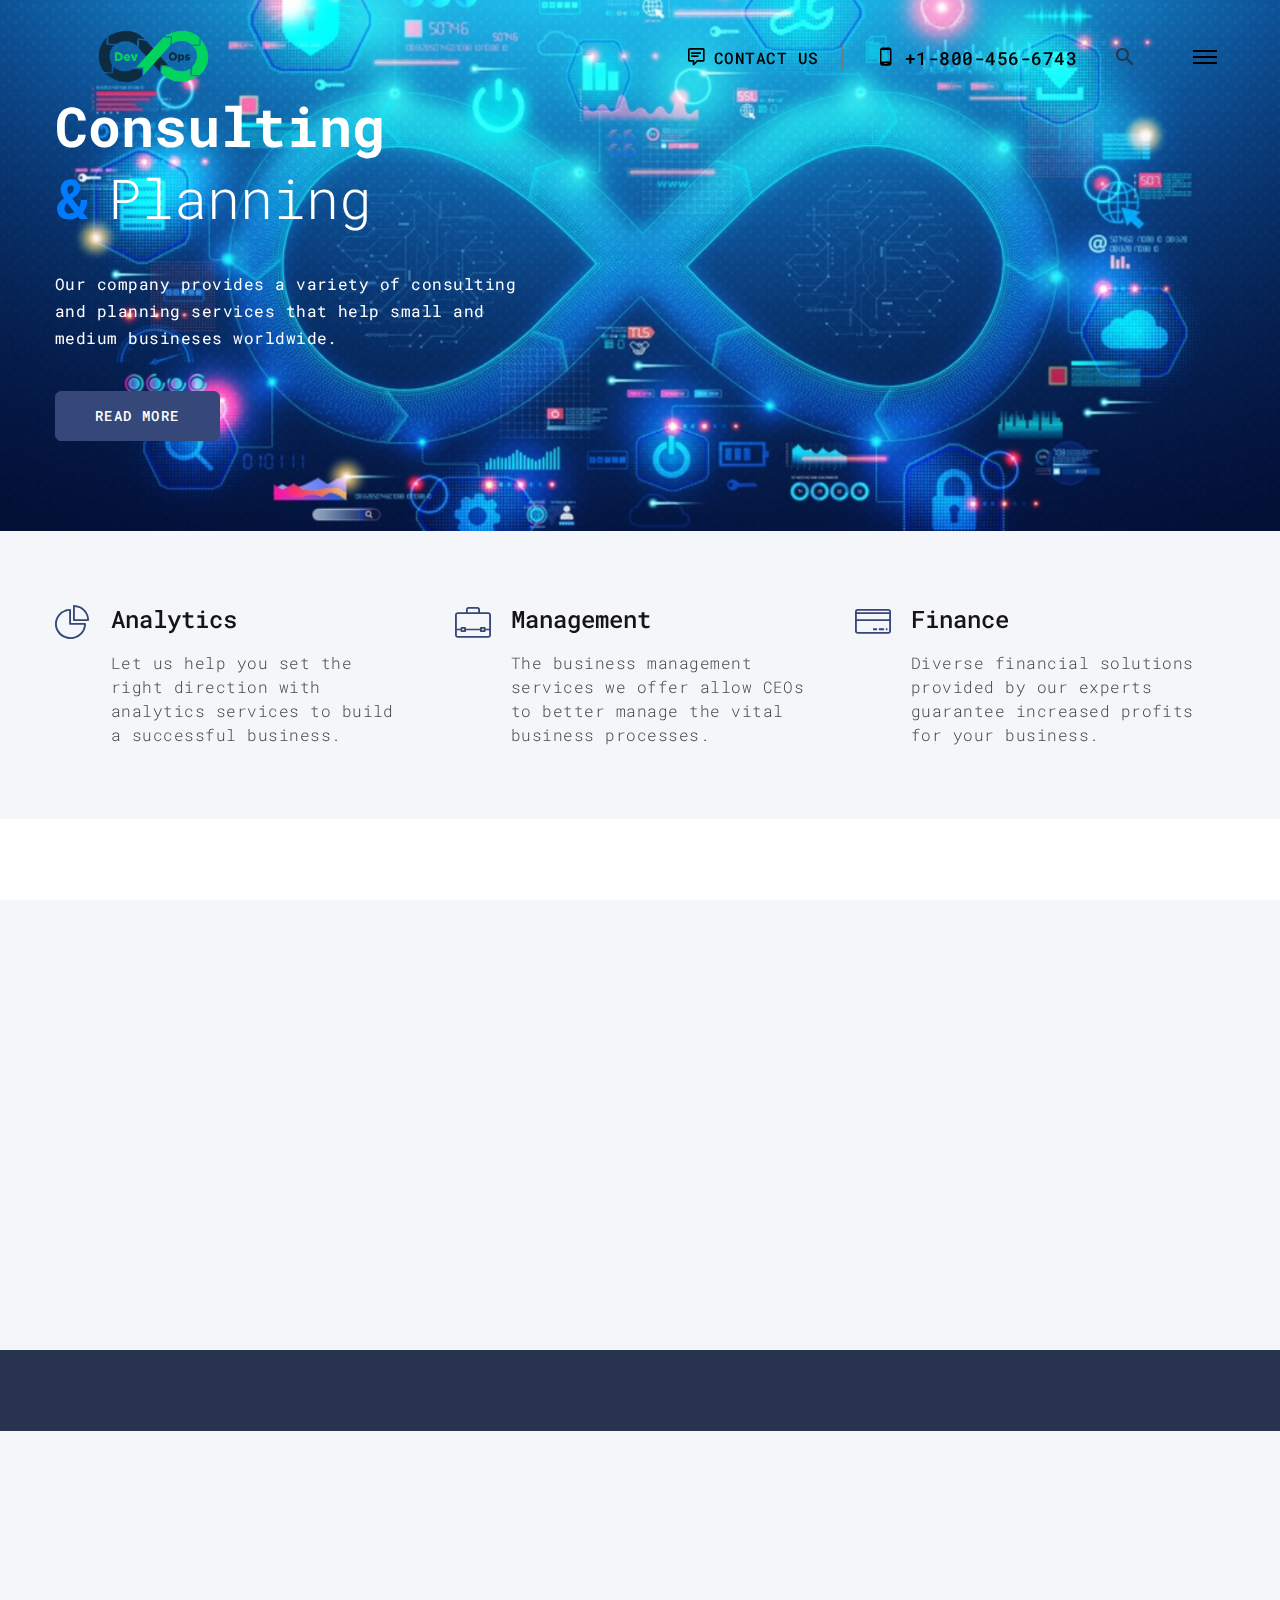
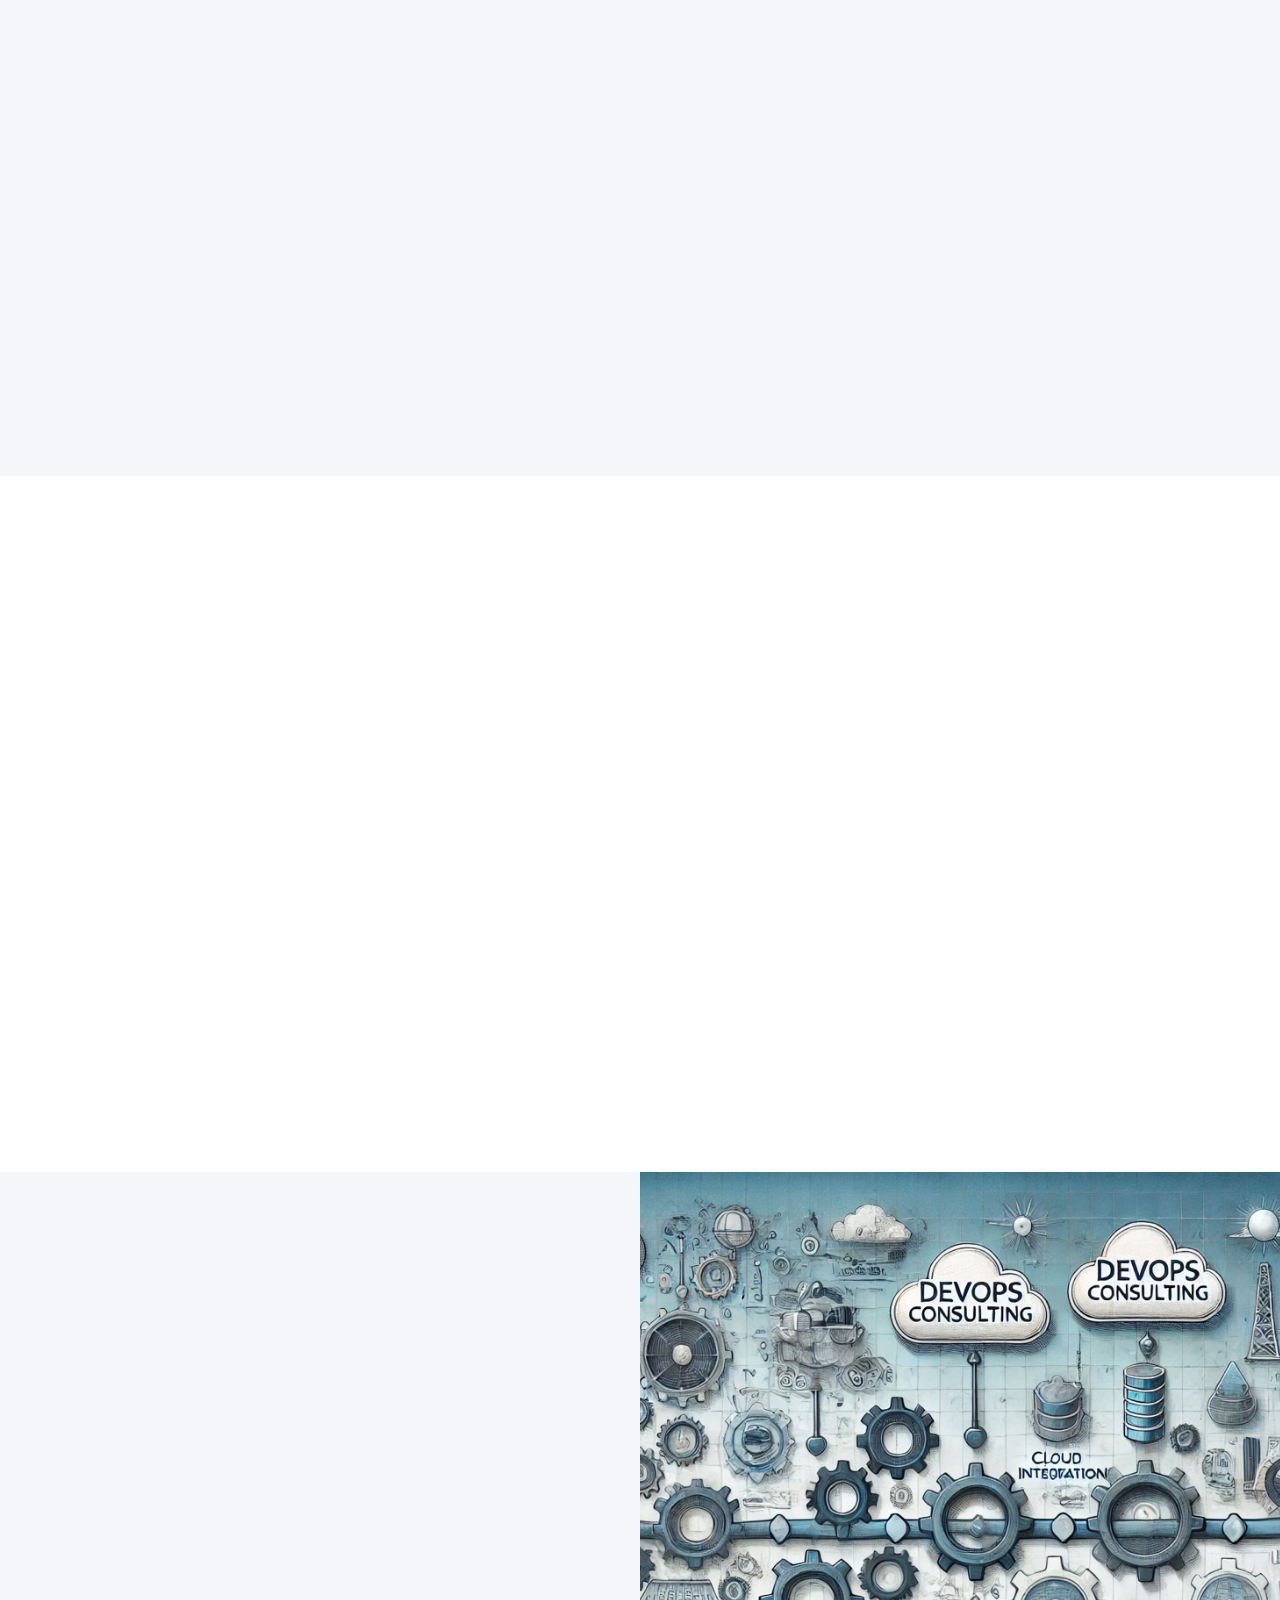
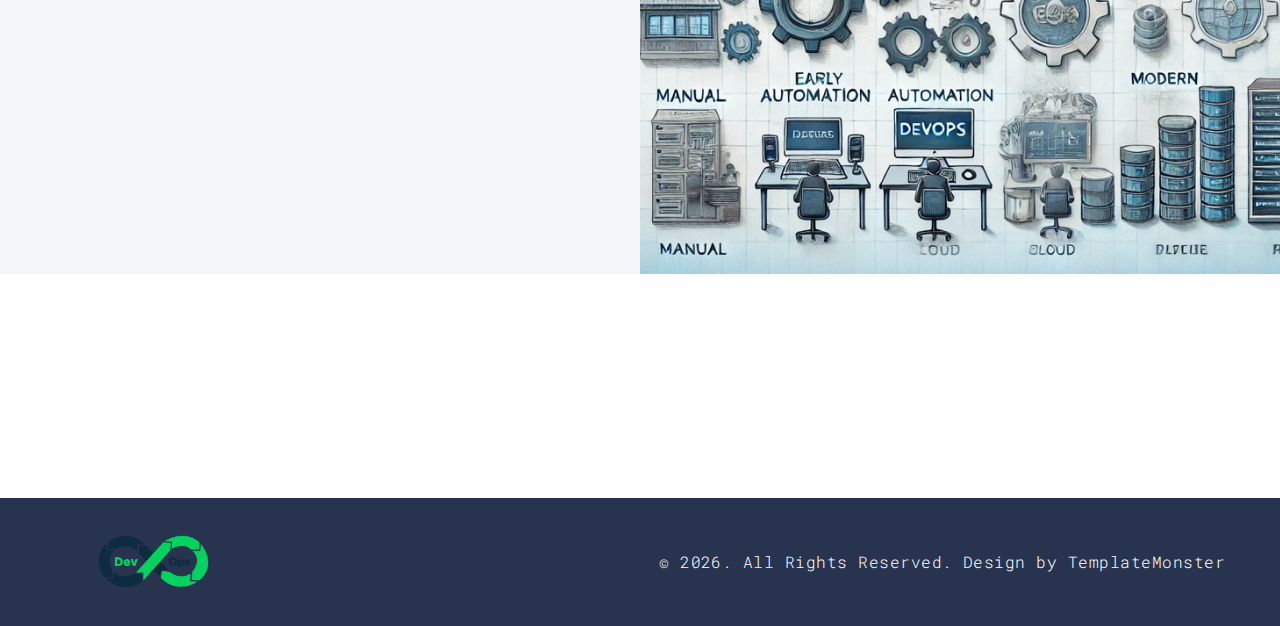
==== commit 52b2255e: "Add consulting&strategy page. Edit homepage "What we offer" section. Add images for consulting&strat" ====
--- a/index.html
+++ b/index.html
@@ -58,6 +58,12 @@
                   <ul class="rd-navbar-nav">
                     <li class="rd-nav-item active"><a class="rd-nav-link" href="index.html">Home</a>
                     </li>
+                    <li class="rd-nav-item dropdown">
+                      <a class="rd-nav-link dropdown-toggle" id="servicesDropdown" role="button" data-toggle="dropdown" aria-haspopup="true" aria-expanded="false">Services Offered</a>
+                      <div class="dropdown-menu" aria-labelledby="servicesDropdown">
+                        <a class="dropdown-item" href="consulting.html">Consulting and Strategy</a>
+                      </div>
+                    </li>
                     <li class="rd-nav-item"><a class="rd-nav-link" href="our-founder.html">Our Founder</a>
                     </li>
                     <li class="rd-nav-item"><a class="rd-nav-link" href="typography.html">Typography</a>
@@ -192,6 +198,7 @@
         </div>
       </section>
       <!-- Services-->
+       <!-- All the available icons can be found here: https://rotobaisa.com/linear-icons.html -->
       <section class="section section-lg bg-gray-100 text-center">
         <div class="container">
           <h3 class="wow-outer"><span class="wow slideInUp">What We Offer</span></h3>
@@ -199,25 +206,43 @@
             <div class="col-sm-6 col-lg-4 wow-outer">
               <!-- Box Creative-->
               <article class="box-creative wow slideInDown">
-                <div class="box-creative-icon linearicons-power"></div>
-                <h4 class="box-creative-title"><a href="#">Market Analysis</a></h4>
-                <p>This service helps you discover the attractiveness of your products for customers taking buying patterns into account.</p>
+                <div class="box-creative-icon linearicons-library2"></div>
+                <h4 class="box-creative-title"><a href="consulting.html">Consulting and Strategy</a></h4>
               </article>
             </div>
             <div class="col-sm-6 col-lg-4 wow-outer">
               <!-- Box Creative-->
               <article class="box-creative wow slideInDown" data-wow-delay=".05s">
-                <div class="box-creative-icon linearicons-binoculars"></div>
-                <h4 class="box-creative-title"><a href="#">Strategic Planning</a></h4>
-                <p>Strategic Planning can help you clarify your vision and mission, and reach your goals as you build your company’s strategy.</p>
+                <div class="box-creative-icon linearicons-network"></div>
+                <h4 class="box-creative-title"><a href="#">Systems Integration</a></h4>
               </article>
             </div>
             <div class="col-sm-6 col-lg-4 wow-outer">
               <!-- Box Creative-->
               <article class="box-creative wow slideInDown" data-wow-delay=".1s">
-                <div class="box-creative-icon linearicons-bubble-text"></div>
-                <h4 class="box-creative-title"><a href="#">Consultations</a></h4>
-                <p>We also provide free consultations to clients looking for better understanding of their business capabilities.</p>
+                <div class="box-creative-icon linearicons-cloud-sync"></div>
+                <h4 class="box-creative-title"><a href="#">DevOps and Infrastructure Services</a></h4>
+              </article>
+            </div>
+            <div class="col-sm-6 col-lg-4 wow-outer">
+              <!-- Box Creative-->
+              <article class="box-creative wow slideInDown" data-wow-delay=".1s">
+                <div class="box-creative-icon linearicons-server"></div>
+                <h4 class="box-creative-title"><a href="#">Infrastructure Management</a></h4>
+              </article>
+            </div>
+            <div class="col-sm-6 col-lg-4 wow-outer">
+              <!-- Box Creative-->
+              <article class="box-creative wow slideInDown" data-wow-delay=".1s">
+                <div class="box-creative-icon linearicons-license"></div>
+                <h4 class="box-creative-title"><a href="#">Training and Workshops</a></h4>
+              </article>
+            </div>
+            <div class="col-sm-6 col-lg-4 wow-outer">
+              <!-- Box Creative-->
+              <article class="box-creative wow slideInDown" data-wow-delay=".1s">
+                <div class="box-creative-icon linearicons-chart-growth"></div>
+                <h4 class="box-creative-title"><a href="#">Research and Innovation</a></h4>
               </article>
             </div>
           </div>
--- a/css/fonts.css
+++ b/css/fonts.css
@@ -1,13875 +1,13875 @@
-/*
-*
-* Fonts
-*/-/*
-*
-* Font Awesome Icons 4.7.0
-* --------------------------------------------------
-*/-@font-face {-	font-family: 'FontAwesome';-	src: url("../fonts/fontawesome-webfont.eot?v=4.7.0");-	src: url("../fonts/fontawesome-webfont.eot?#iefix&v=4.7.0") format("embedded-opentype"), url("../fonts/fontawesome-webfont.woff2?v=4.7.0") format("woff2"), url("../fonts/fontawesome-webfont.woff?v=4.7.0") format("woff"), url("../fonts/fontawesome-webfont.ttf?v=4.7.0") format("truetype"), url("../fonts/fontawesome-webfont.svg?v=4.7.0#fontawesomeregular") format("svg");-	font-weight: normal;-	font-style: normal;-}--.fa {-	display: inline-block;-	font-family: 'FontAwesome';-	font-size: inherit;-	text-rendering: auto;-	-webkit-font-smoothing: antialiased;-	-moz-osx-font-smoothing: grayscale;-}--[class*='fa-']:before {-	font-weight: 400;-	font-family: 'FontAwesome';-}--/* makes the font 33% larger relative to the icon container */-.fa-lg {-	font-size: 1.33333333em;-	line-height: 0.75em;-	vertical-align: -15%;-}--.fa-2x {-	font-size: 2em;-}--.fa-3x {-	font-size: 3em;-}--.fa-4x {-	font-size: 4em;-}--.fa-5x {-	font-size: 5em;-}--.fa-fw {-	width: 1.28571429em;-	text-align: center;-}--.fa-ul {-	padding-left: 0;-	margin-left: 2.14285714em;-	list-style-type: none;-}--.fa-ul > li {-	position: relative;-}--.fa-li {-	position: absolute;-	left: -2.14285714em;-	width: 2.14285714em;-	top: 0.14285714em;-	text-align: center;-}--.fa-li.fa-lg {-	left: -1.85714286em;-}--.fa-border {-	padding: .2em .25em .15em;-	border: solid 0.08em #eeeeee;-	border-radius: .1em;-}--.fa-pull-left {-	float: left;-}--.fa-pull-right {-	float: right;-}--.fa.fa-pull-left {-	margin-right: .3em;-}--.fa.fa-pull-right {-	margin-left: .3em;-}--/* Deprecated as of 4.4.0 */-.pull-right {-	float: right;-}--.pull-left {-	float: left;-}--.fa.pull-left {-	margin-right: .3em;-}--.fa.pull-right {-	margin-left: .3em;-}--.fa-spin {-	-webkit-animation: fa-spin 2s infinite linear;-	animation: fa-spin 2s infinite linear;-}--.fa-pulse {-	-webkit-animation: fa-spin 1s infinite steps(8);-	animation: fa-spin 1s infinite steps(8);-}--@-webkit-keyframes fa-spin {-	0% {-		-webkit-transform: rotate(0deg);-		transform: rotate(0deg);-	}-	100% {-		-webkit-transform: rotate(359deg);-		transform: rotate(359deg);-	}-}--@keyframes fa-spin {-	0% {-		-webkit-transform: rotate(0deg);-		transform: rotate(0deg);-	}-	100% {-		-webkit-transform: rotate(359deg);-		transform: rotate(359deg);-	}-}--.fa-rotate-90 {-	-ms-filter: "progid:DXImageTransform.Microsoft.BasicImage(rotation=1)";-	-webkit-transform: rotate(90deg);-	-ms-transform: rotate(90deg);-	transform: rotate(90deg);-}--.fa-rotate-180 {-	-ms-filter: "progid:DXImageTransform.Microsoft.BasicImage(rotation=2)";-	-webkit-transform: rotate(180deg);-	-ms-transform: rotate(180deg);-	transform: rotate(180deg);-}--.fa-rotate-270 {-	-ms-filter: "progid:DXImageTransform.Microsoft.BasicImage(rotation=3)";-	-webkit-transform: rotate(270deg);-	-ms-transform: rotate(270deg);-	transform: rotate(270deg);-}--.fa-flip-horizontal {-	-ms-filter: "progid:DXImageTransform.Microsoft.BasicImage(rotation=0, mirror=1)";-	-webkit-transform: scale(-1, 1);-	-ms-transform: scale(-1, 1);-	transform: scale(-1, 1);-}--.fa-flip-vertical {-	-ms-filter: "progid:DXImageTransform.Microsoft.BasicImage(rotation=2, mirror=1)";-	-webkit-transform: scale(1, -1);-	-ms-transform: scale(1, -1);-	transform: scale(1, -1);-}--:root .fa-rotate-90,-:root .fa-rotate-180,-:root .fa-rotate-270,-:root .fa-flip-horizontal,-:root .fa-flip-vertical {-	filter: none;-}--.fa-stack {-	position: relative;-	display: inline-block;-	width: 2em;-	height: 2em;-	line-height: 2em;-	vertical-align: middle;-}--.fa-stack-1x,-.fa-stack-2x {-	position: absolute;-	left: 0;-	width: 100%;-	text-align: center;-}--.fa-stack-1x {-	line-height: inherit;-}--.fa-stack-2x {-	font-size: 2em;-}--.fa-inverse {-	color: #ffffff;-}--/* Font Awesome uses the Unicode Private Use Area (PUA) to ensure screen
-   readers do not read off random characters that represent icons */-.fa-glass:before {-	content: "\f000";-}--.fa-music:before {-	content: "\f001";-}--.fa-search:before {-	content: "\f002";-}--.fa-envelope-o:before {-	content: "\f003";-}--.fa-heart:before {-	content: "\f004";-}--.fa-star:before {-	content: "\f005";-}--.fa-star-o:before {-	content: "\f006";-}--.fa-user:before {-	content: "\f007";-}--.fa-film:before {-	content: "\f008";-}--.fa-th-large:before {-	content: "\f009";-}--.fa-th:before {-	content: "\f00a";-}--.fa-th-list:before {-	content: "\f00b";-}--.fa-check:before {-	content: "\f00c";-}--.fa-remove:before,-.fa-close:before,-.fa-times:before {-	content: "\f00d";-}--.fa-search-plus:before {-	content: "\f00e";-}--.fa-search-minus:before {-	content: "\f010";-}--.fa-power-off:before {-	content: "\f011";-}--.fa-signal:before {-	content: "\f012";-}--.fa-gear:before,-.fa-cog:before {-	content: "\f013";-}--.fa-trash-o:before {-	content: "\f014";-}--.fa-home:before {-	content: "\f015";-}--.fa-file-o:before {-	content: "\f016";-}--.fa-clock-o:before {-	content: "\f017";-}--.fa-road:before {-	content: "\f018";-}--.fa-download:before {-	content: "\f019";-}--.fa-arrow-circle-o-down:before {-	content: "\f01a";-}--.fa-arrow-circle-o-up:before {-	content: "\f01b";-}--.fa-inbox:before {-	content: "\f01c";-}--.fa-play-circle-o:before {-	content: "\f01d";-}--.fa-rotate-right:before,-.fa-repeat:before {-	content: "\f01e";-}--.fa-refresh:before {-	content: "\f021";-}--.fa-list-alt:before {-	content: "\f022";-}--.fa-lock:before {-	content: "\f023";-}--.fa-flag:before {-	content: "\f024";-}--.fa-headphones:before {-	content: "\f025";-}--.fa-volume-off:before {-	content: "\f026";-}--.fa-volume-down:before {-	content: "\f027";-}--.fa-volume-up:before {-	content: "\f028";-}--.fa-qrcode:before {-	content: "\f029";-}--.fa-barcode:before {-	content: "\f02a";-}--.fa-tag:before {-	content: "\f02b";-}--.fa-tags:before {-	content: "\f02c";-}--.fa-book:before {-	content: "\f02d";-}--.fa-bookmark:before {-	content: "\f02e";-}--.fa-print:before {-	content: "\f02f";-}--.fa-camera:before {-	content: "\f030";-}--.fa-font:before {-	content: "\f031";-}--.fa-bold:before {-	content: "\f032";-}--.fa-italic:before {-	content: "\f033";-}--.fa-text-height:before {-	content: "\f034";-}--.fa-text-width:before {-	content: "\f035";-}--.fa-align-left:before {-	content: "\f036";-}--.fa-align-center:before {-	content: "\f037";-}--.fa-align-right:before {-	content: "\f038";-}--.fa-align-justify:before {-	content: "\f039";-}--.fa-list:before {-	content: "\f03a";-}--.fa-dedent:before,-.fa-outdent:before {-	content: "\f03b";-}--.fa-indent:before {-	content: "\f03c";-}--.fa-video-camera:before {-	content: "\f03d";-}--.fa-photo:before,-.fa-image:before,-.fa-picture-o:before {-	content: "\f03e";-}--.fa-pencil:before {-	content: "\f040";-}--.fa-map-marker:before {-	content: "\f041";-}--.fa-adjust:before {-	content: "\f042";-}--.fa-tint:before {-	content: "\f043";-}--.fa-edit:before,-.fa-pencil-square-o:before {-	content: "\f044";-}--.fa-share-square-o:before {-	content: "\f045";-}--.fa-check-square-o:before {-	content: "\f046";-}--.fa-arrows:before {-	content: "\f047";-}--.fa-step-backward:before {-	content: "\f048";-}--.fa-fast-backward:before {-	content: "\f049";-}--.fa-backward:before {-	content: "\f04a";-}--.fa-play:before {-	content: "\f04b";-}--.fa-pause:before {-	content: "\f04c";-}--.fa-stop:before {-	content: "\f04d";-}--.fa-forward:before {-	content: "\f04e";-}--.fa-fast-forward:before {-	content: "\f050";-}--.fa-step-forward:before {-	content: "\f051";-}--.fa-eject:before {-	content: "\f052";-}--.fa-chevron-left:before {-	content: "\f053";-}--.fa-chevron-right:before {-	content: "\f054";-}--.fa-plus-circle:before {-	content: "\f055";-}--.fa-minus-circle:before {-	content: "\f056";-}--.fa-times-circle:before {-	content: "\f057";-}--.fa-check-circle:before {-	content: "\f058";-}--.fa-question-circle:before {-	content: "\f059";-}--.fa-info-circle:before {-	content: "\f05a";-}--.fa-crosshairs:before {-	content: "\f05b";-}--.fa-times-circle-o:before {-	content: "\f05c";-}--.fa-check-circle-o:before {-	content: "\f05d";-}--.fa-ban:before {-	content: "\f05e";-}--.fa-arrow-left:before {-	content: "\f060";-}--.fa-arrow-right:before {-	content: "\f061";-}--.fa-arrow-up:before {-	content: "\f062";-}--.fa-arrow-down:before {-	content: "\f063";-}--.fa-mail-forward:before,-.fa-share:before {-	content: "\f064";-}--.fa-expand:before {-	content: "\f065";-}--.fa-compress:before {-	content: "\f066";-}--.fa-plus:before {-	content: "\f067";-}--.fa-minus:before {-	content: "\f068";-}--.fa-asterisk:before {-	content: "\f069";-}--.fa-exclamation-circle:before {-	content: "\f06a";-}--.fa-gift:before {-	content: "\f06b";-}--.fa-leaf:before {-	content: "\f06c";-}--.fa-fire:before {-	content: "\f06d";-}--.fa-eye:before {-	content: "\f06e";-}--.fa-eye-slash:before {-	content: "\f070";-}--.fa-warning:before,-.fa-exclamation-triangle:before {-	content: "\f071";-}--.fa-plane:before {-	content: "\f072";-}--.fa-calendar:before {-	content: "\f073";-}--.fa-random:before {-	content: "\f074";-}--.fa-comment:before {-	content: "\f075";-}--.fa-magnet:before {-	content: "\f076";-}--.fa-chevron-up:before {-	content: "\f077";-}--.fa-chevron-down:before {-	content: "\f078";-}--.fa-retweet:before {-	content: "\f079";-}--.fa-shopping-cart:before {-	content: "\f07a";-}--.fa-folder:before {-	content: "\f07b";-}--.fa-folder-open:before {-	content: "\f07c";-}--.fa-arrows-v:before {-	content: "\f07d";-}--.fa-arrows-h:before {-	content: "\f07e";-}--.fa-bar-chart-o:before,-.fa-bar-chart:before {-	content: "\f080";-}--.fa-twitter-square:before {-	content: "\f081";-}--.fa-facebook-square:before {-	content: "\f082";-}--.fa-camera-retro:before {-	content: "\f083";-}--.fa-key:before {-	content: "\f084";-}--.fa-gears:before,-.fa-cogs:before {-	content: "\f085";-}--.fa-comments:before {-	content: "\f086";-}--.fa-thumbs-o-up:before {-	content: "\f087";-}--.fa-thumbs-o-down:before {-	content: "\f088";-}--.fa-star-half:before {-	content: "\f089";-}--.fa-heart-o:before {-	content: "\f08a";-}--.fa-sign-out:before {-	content: "\f08b";-}--.fa-linkedin-square:before {-	content: "\f08c";-}--.fa-thumb-tack:before {-	content: "\f08d";-}--.fa-external-link:before {-	content: "\f08e";-}--.fa-sign-in:before {-	content: "\f090";-}--.fa-trophy:before {-	content: "\f091";-}--.fa-github-square:before {-	content: "\f092";-}--.fa-upload:before {-	content: "\f093";-}--.fa-lemon-o:before {-	content: "\f094";-}--.fa-phone:before {-	content: "\f095";-}--.fa-square-o:before {-	content: "\f096";-}--.fa-bookmark-o:before {-	content: "\f097";-}--.fa-phone-square:before {-	content: "\f098";-}--.fa-twitter:before {-	content: "\f099";-}--.fa-facebook-f:before,-.fa-facebook:before {-	content: "\f09a";-}--.fa-github:before {-	content: "\f09b";-}--.fa-unlock:before {-	content: "\f09c";-}--.fa-credit-card:before {-	content: "\f09d";-}--.fa-feed:before,-.fa-rss:before {-	content: "\f09e";-}--.fa-hdd-o:before {-	content: "\f0a0";-}--.fa-bullhorn:before {-	content: "\f0a1";-}--.fa-bell:before {-	content: "\f0f3";-}--.fa-certificate:before {-	content: "\f0a3";-}--.fa-hand-o-right:before {-	content: "\f0a4";-}--.fa-hand-o-left:before {-	content: "\f0a5";-}--.fa-hand-o-up:before {-	content: "\f0a6";-}--.fa-hand-o-down:before {-	content: "\f0a7";-}--.fa-arrow-circle-left:before {-	content: "\f0a8";-}--.fa-arrow-circle-right:before {-	content: "\f0a9";-}--.fa-arrow-circle-up:before {-	content: "\f0aa";-}--.fa-arrow-circle-down:before {-	content: "\f0ab";-}--.fa-globe:before {-	content: "\f0ac";-}--.fa-wrench:before {-	content: "\f0ad";-}--.fa-tasks:before {-	content: "\f0ae";-}--.fa-filter:before {-	content: "\f0b0";-}--.fa-briefcase:before {-	content: "\f0b1";-}--.fa-arrows-alt:before {-	content: "\f0b2";-}--.fa-group:before,-.fa-users:before {-	content: "\f0c0";-}--.fa-chain:before,-.fa-link:before {-	content: "\f0c1";-}--.fa-cloud:before {-	content: "\f0c2";-}--.fa-flask:before {-	content: "\f0c3";-}--.fa-cut:before,-.fa-scissors:before {-	content: "\f0c4";-}--.fa-copy:before,-.fa-files-o:before {-	content: "\f0c5";-}--.fa-paperclip:before {-	content: "\f0c6";-}--.fa-save:before,-.fa-floppy-o:before {-	content: "\f0c7";-}--.fa-square:before {-	content: "\f0c8";-}--.fa-navicon:before,-.fa-reorder:before,-.fa-bars:before {-	content: "\f0c9";-}--.fa-list-ul:before {-	content: "\f0ca";-}--.fa-list-ol:before {-	content: "\f0cb";-}--.fa-strikethrough:before {-	content: "\f0cc";-}--.fa-underline:before {-	content: "\f0cd";-}--.fa-table:before {-	content: "\f0ce";-}--.fa-magic:before {-	content: "\f0d0";-}--.fa-truck:before {-	content: "\f0d1";-}--.fa-pinterest:before {-	content: "\f0d2";-}--.fa-pinterest-square:before {-	content: "\f0d3";-}--.fa-google-plus-square:before {-	content: "\f0d4";-}--.fa-google-plus:before {-	content: "\f0d5";-}--.fa-money:before {-	content: "\f0d6";-}--.fa-caret-down:before {-	content: "\f0d7";-}--.fa-caret-up:before {-	content: "\f0d8";-}--.fa-caret-left:before {-	content: "\f0d9";-}--.fa-caret-right:before {-	content: "\f0da";-}--.fa-columns:before {-	content: "\f0db";-}--.fa-unsorted:before,-.fa-sort:before {-	content: "\f0dc";-}--.fa-sort-down:before,-.fa-sort-desc:before {-	content: "\f0dd";-}--.fa-sort-up:before,-.fa-sort-asc:before {-	content: "\f0de";-}--.fa-envelope:before {-	content: "\f0e0";-}--.fa-linkedin:before {-	content: "\f0e1";-}--.fa-rotate-left:before,-.fa-undo:before {-	content: "\f0e2";-}--.fa-legal:before,-.fa-gavel:before {-	content: "\f0e3";-}--.fa-dashboard:before,-.fa-tachometer:before {-	content: "\f0e4";-}--.fa-comment-o:before {-	content: "\f0e5";-}--.fa-comments-o:before {-	content: "\f0e6";-}--.fa-flash:before,-.fa-bolt:before {-	content: "\f0e7";-}--.fa-sitemap:before {-	content: "\f0e8";-}--.fa-umbrella:before {-	content: "\f0e9";-}--.fa-paste:before,-.fa-clipboard:before {-	content: "\f0ea";-}--.fa-lightbulb-o:before {-	content: "\f0eb";-}--.fa-exchange:before {-	content: "\f0ec";-}--.fa-cloud-download:before {-	content: "\f0ed";-}--.fa-cloud-upload:before {-	content: "\f0ee";-}--.fa-user-md:before {-	content: "\f0f0";-}--.fa-stethoscope:before {-	content: "\f0f1";-}--.fa-suitcase:before {-	content: "\f0f2";-}--.fa-bell-o:before {-	content: "\f0a2";-}--.fa-coffee:before {-	content: "\f0f4";-}--.fa-cutlery:before {-	content: "\f0f5";-}--.fa-file-text-o:before {-	content: "\f0f6";-}--.fa-building-o:before {-	content: "\f0f7";-}--.fa-hospital-o:before {-	content: "\f0f8";-}--.fa-ambulance:before {-	content: "\f0f9";-}--.fa-medkit:before {-	content: "\f0fa";-}--.fa-fighter-jet:before {-	content: "\f0fb";-}--.fa-beer:before {-	content: "\f0fc";-}--.fa-h-square:before {-	content: "\f0fd";-}--.fa-plus-square:before {-	content: "\f0fe";-}--.fa-angle-double-left:before {-	content: "\f100";-}--.fa-angle-double-right:before {-	content: "\f101";-}--.fa-angle-double-up:before {-	content: "\f102";-}--.fa-angle-double-down:before {-	content: "\f103";-}--.fa-angle-left:before {-	content: "\f104";-}--.fa-angle-right:before {-	content: "\f105";-}--.fa-angle-up:before {-	content: "\f106";-}--.fa-angle-down:before {-	content: "\f107";-}--.fa-desktop:before {-	content: "\f108";-}--.fa-laptop:before {-	content: "\f109";-}--.fa-tablet:before {-	content: "\f10a";-}--.fa-mobile-phone:before,-.fa-mobile:before {-	content: "\f10b";-}--.fa-circle-o:before {-	content: "\f10c";-}--.fa-quote-left:before {-	content: "\f10d";-}--.fa-quote-right:before {-	content: "\f10e";-}--.fa-spinner:before {-	content: "\f110";-}--.fa-circle:before {-	content: "\f111";-}--.fa-mail-reply:before,-.fa-reply:before {-	content: "\f112";-}--.fa-github-alt:before {-	content: "\f113";-}--.fa-folder-o:before {-	content: "\f114";-}--.fa-folder-open-o:before {-	content: "\f115";-}--.fa-smile-o:before {-	content: "\f118";-}--.fa-frown-o:before {-	content: "\f119";-}--.fa-meh-o:before {-	content: "\f11a";-}--.fa-gamepad:before {-	content: "\f11b";-}--.fa-keyboard-o:before {-	content: "\f11c";-}--.fa-flag-o:before {-	content: "\f11d";-}--.fa-flag-checkered:before {-	content: "\f11e";-}--.fa-terminal:before {-	content: "\f120";-}--.fa-code:before {-	content: "\f121";-}--.fa-mail-reply-all:before,-.fa-reply-all:before {-	content: "\f122";-}--.fa-star-half-empty:before,-.fa-star-half-full:before,-.fa-star-half-o:before {-	content: "\f123";-}--.fa-location-arrow:before {-	content: "\f124";-}--.fa-crop:before {-	content: "\f125";-}--.fa-code-fork:before {-	content: "\f126";-}--.fa-unlink:before,-.fa-chain-broken:before {-	content: "\f127";-}--.fa-question:before {-	content: "\f128";-}--.fa-info:before {-	content: "\f129";-}--.fa-exclamation:before {-	content: "\f12a";-}--.fa-superscript:before {-	content: "\f12b";-}--.fa-subscript:before {-	content: "\f12c";-}--.fa-eraser:before {-	content: "\f12d";-}--.fa-puzzle-piece:before {-	content: "\f12e";-}--.fa-microphone:before {-	content: "\f130";-}--.fa-microphone-slash:before {-	content: "\f131";-}--.fa-shield:before {-	content: "\f132";-}--.fa-calendar-o:before {-	content: "\f133";-}--.fa-fire-extinguisher:before {-	content: "\f134";-}--.fa-rocket:before {-	content: "\f135";-}--.fa-maxcdn:before {-	content: "\f136";-}--.fa-chevron-circle-left:before {-	content: "\f137";-}--.fa-chevron-circle-right:before {-	content: "\f138";-}--.fa-chevron-circle-up:before {-	content: "\f139";-}--.fa-chevron-circle-down:before {-	content: "\f13a";-}--.fa-html5:before {-	content: "\f13b";-}--.fa-css3:before {-	content: "\f13c";-}--.fa-anchor:before {-	content: "\f13d";-}--.fa-unlock-alt:before {-	content: "\f13e";-}--.fa-bullseye:before {-	content: "\f140";-}--.fa-ellipsis-h:before {-	content: "\f141";-}--.fa-ellipsis-v:before {-	content: "\f142";-}--.fa-rss-square:before {-	content: "\f143";-}--.fa-play-circle:before {-	content: "\f144";-}--.fa-ticket:before {-	content: "\f145";-}--.fa-minus-square:before {-	content: "\f146";-}--.fa-minus-square-o:before {-	content: "\f147";-}--.fa-level-up:before {-	content: "\f148";-}--.fa-level-down:before {-	content: "\f149";-}--.fa-check-square:before {-	content: "\f14a";-}--.fa-pencil-square:before {-	content: "\f14b";-}--.fa-external-link-square:before {-	content: "\f14c";-}--.fa-share-square:before {-	content: "\f14d";-}--.fa-compass:before {-	content: "\f14e";-}--.fa-toggle-down:before,-.fa-caret-square-o-down:before {-	content: "\f150";-}--.fa-toggle-up:before,-.fa-caret-square-o-up:before {-	content: "\f151";-}--.fa-toggle-right:before,-.fa-caret-square-o-right:before {-	content: "\f152";-}--.fa-euro:before,-.fa-eur:before {-	content: "\f153";-}--.fa-gbp:before {-	content: "\f154";-}--.fa-dollar:before,-.fa-usd:before {-	content: "\f155";-}--.fa-rupee:before,-.fa-inr:before {-	content: "\f156";-}--.fa-cny:before,-.fa-rmb:before,-.fa-yen:before,-.fa-jpy:before {-	content: "\f157";-}--.fa-ruble:before,-.fa-rouble:before,-.fa-rub:before {-	content: "\f158";-}--.fa-won:before,-.fa-krw:before {-	content: "\f159";-}--.fa-bitcoin:before,-.fa-btc:before {-	content: "\f15a";-}--.fa-file:before {-	content: "\f15b";-}--.fa-file-text:before {-	content: "\f15c";-}--.fa-sort-alpha-asc:before {-	content: "\f15d";-}--.fa-sort-alpha-desc:before {-	content: "\f15e";-}--.fa-sort-amount-asc:before {-	content: "\f160";-}--.fa-sort-amount-desc:before {-	content: "\f161";-}--.fa-sort-numeric-asc:before {-	content: "\f162";-}--.fa-sort-numeric-desc:before {-	content: "\f163";-}--.fa-thumbs-up:before {-	content: "\f164";-}--.fa-thumbs-down:before {-	content: "\f165";-}--.fa-youtube-square:before {-	content: "\f166";-}--.fa-youtube:before {-	content: "\f167";-}--.fa-xing:before {-	content: "\f168";-}--.fa-xing-square:before {-	content: "\f169";-}--.fa-youtube-play:before {-	content: "\f16a";-}--.fa-dropbox:before {-	content: "\f16b";-}--.fa-stack-overflow:before {-	content: "\f16c";-}--.fa-instagram:before {-	content: "\f16d";-}--.fa-flickr:before {-	content: "\f16e";-}--.fa-adn:before {-	content: "\f170";-}--.fa-bitbucket:before {-	content: "\f171";-}--.fa-bitbucket-square:before {-	content: "\f172";-}--.fa-tumblr:before {-	content: "\f173";-}--.fa-tumblr-square:before {-	content: "\f174";-}--.fa-long-arrow-down:before {-	content: "\f175";-}--.fa-long-arrow-up:before {-	content: "\f176";-}--.fa-long-arrow-left:before {-	content: "\f177";-}--.fa-long-arrow-right:before {-	content: "\f178";-}--.fa-apple:before {-	content: "\f179";-}--.fa-windows:before {-	content: "\f17a";-}--.fa-android:before {-	content: "\f17b";-}--.fa-linux:before {-	content: "\f17c";-}--.fa-dribbble:before {-	content: "\f17d";-}--.fa-skype:before {-	content: "\f17e";-}--.fa-foursquare:before {-	content: "\f180";-}--.fa-trello:before {-	content: "\f181";-}--.fa-female:before {-	content: "\f182";-}--.fa-male:before {-	content: "\f183";-}--.fa-gittip:before,-.fa-gratipay:before {-	content: "\f184";-}--.fa-sun-o:before {-	content: "\f185";-}--.fa-moon-o:before {-	content: "\f186";-}--.fa-archive:before {-	content: "\f187";-}--.fa-bug:before {-	content: "\f188";-}--.fa-vk:before {-	content: "\f189";-}--.fa-weibo:before {-	content: "\f18a";-}--.fa-renren:before {-	content: "\f18b";-}--.fa-pagelines:before {-	content: "\f18c";-}--.fa-stack-exchange:before {-	content: "\f18d";-}--.fa-arrow-circle-o-right:before {-	content: "\f18e";-}--.fa-arrow-circle-o-left:before {-	content: "\f190";-}--.fa-toggle-left:before,-.fa-caret-square-o-left:before {-	content: "\f191";-}--.fa-dot-circle-o:before {-	content: "\f192";-}--.fa-wheelchair:before {-	content: "\f193";-}--.fa-vimeo-square:before {-	content: "\f194";-}--.fa-turkish-lira:before,-.fa-try:before {-	content: "\f195";-}--.fa-plus-square-o:before {-	content: "\f196";-}--.fa-space-shuttle:before {-	content: "\f197";-}--.fa-slack:before {-	content: "\f198";-}--.fa-envelope-square:before {-	content: "\f199";-}--.fa-wordpress:before {-	content: "\f19a";-}--.fa-openid:before {-	content: "\f19b";-}--.fa-institution:before,-.fa-bank:before,-.fa-university:before {-	content: "\f19c";-}--.fa-mortar-board:before,-.fa-graduation-cap:before {-	content: "\f19d";-}--.fa-yahoo:before {-	content: "\f19e";-}--.fa-google:before {-	content: "\f1a0";-}--.fa-reddit:before {-	content: "\f1a1";-}--.fa-reddit-square:before {-	content: "\f1a2";-}--.fa-stumbleupon-circle:before {-	content: "\f1a3";-}--.fa-stumbleupon:before {-	content: "\f1a4";-}--.fa-delicious:before {-	content: "\f1a5";-}--.fa-digg:before {-	content: "\f1a6";-}--.fa-pied-piper-pp:before {-	content: "\f1a7";-}--.fa-pied-piper-alt:before {-	content: "\f1a8";-}--.fa-drupal:before {-	content: "\f1a9";-}--.fa-joomla:before {-	content: "\f1aa";-}--.fa-language:before {-	content: "\f1ab";-}--.fa-fax:before {-	content: "\f1ac";-}--.fa-building:before {-	content: "\f1ad";-}--.fa-child:before {-	content: "\f1ae";-}--.fa-paw:before {-	content: "\f1b0";-}--.fa-spoon:before {-	content: "\f1b1";-}--.fa-cube:before {-	content: "\f1b2";-}--.fa-cubes:before {-	content: "\f1b3";-}--.fa-behance:before {-	content: "\f1b4";-}--.fa-behance-square:before {-	content: "\f1b5";-}--.fa-steam:before {-	content: "\f1b6";-}--.fa-steam-square:before {-	content: "\f1b7";-}--.fa-recycle:before {-	content: "\f1b8";-}--.fa-automobile:before,-.fa-car:before {-	content: "\f1b9";-}--.fa-cab:before,-.fa-taxi:before {-	content: "\f1ba";-}--.fa-tree:before {-	content: "\f1bb";-}--.fa-spotify:before {-	content: "\f1bc";-}--.fa-deviantart:before {-	content: "\f1bd";-}--.fa-soundcloud:before {-	content: "\f1be";-}--.fa-database:before {-	content: "\f1c0";-}--.fa-file-pdf-o:before {-	content: "\f1c1";-}--.fa-file-word-o:before {-	content: "\f1c2";-}--.fa-file-excel-o:before {-	content: "\f1c3";-}--.fa-file-powerpoint-o:before {-	content: "\f1c4";-}--.fa-file-photo-o:before,-.fa-file-picture-o:before,-.fa-file-image-o:before {-	content: "\f1c5";-}--.fa-file-zip-o:before,-.fa-file-archive-o:before {-	content: "\f1c6";-}--.fa-file-sound-o:before,-.fa-file-audio-o:before {-	content: "\f1c7";-}--.fa-file-movie-o:before,-.fa-file-video-o:before {-	content: "\f1c8";-}--.fa-file-code-o:before {-	content: "\f1c9";-}--.fa-vine:before {-	content: "\f1ca";-}--.fa-codepen:before {-	content: "\f1cb";-}--.fa-jsfiddle:before {-	content: "\f1cc";-}--.fa-life-bouy:before,-.fa-life-buoy:before,-.fa-life-saver:before,-.fa-support:before,-.fa-life-ring:before {-	content: "\f1cd";-}--.fa-circle-o-notch:before {-	content: "\f1ce";-}--.fa-ra:before,-.fa-resistance:before,-.fa-rebel:before {-	content: "\f1d0";-}--.fa-ge:before,-.fa-empire:before {-	content: "\f1d1";-}--.fa-git-square:before {-	content: "\f1d2";-}--.fa-git:before {-	content: "\f1d3";-}--.fa-y-combinator-square:before,-.fa-yc-square:before,-.fa-hacker-news:before {-	content: "\f1d4";-}--.fa-tencent-weibo:before {-	content: "\f1d5";-}--.fa-qq:before {-	content: "\f1d6";-}--.fa-wechat:before,-.fa-weixin:before {-	content: "\f1d7";-}--.fa-send:before,-.fa-paper-plane:before {-	content: "\f1d8";-}--.fa-send-o:before,-.fa-paper-plane-o:before {-	content: "\f1d9";-}--.fa-history:before {-	content: "\f1da";-}--.fa-circle-thin:before {-	content: "\f1db";-}--.fa-header:before {-	content: "\f1dc";-}--.fa-paragraph:before {-	content: "\f1dd";-}--.fa-sliders:before {-	content: "\f1de";-}--.fa-share-alt:before {-	content: "\f1e0";-}--.fa-share-alt-square:before {-	content: "\f1e1";-}--.fa-bomb:before {-	content: "\f1e2";-}--.fa-soccer-ball-o:before,-.fa-futbol-o:before {-	content: "\f1e3";-}--.fa-tty:before {-	content: "\f1e4";-}--.fa-binoculars:before {-	content: "\f1e5";-}--.fa-plug:before {-	content: "\f1e6";-}--.fa-slideshare:before {-	content: "\f1e7";-}--.fa-twitch:before {-	content: "\f1e8";-}--.fa-yelp:before {-	content: "\f1e9";-}--.fa-newspaper-o:before {-	content: "\f1ea";-}--.fa-wifi:before {-	content: "\f1eb";-}--.fa-calculator:before {-	content: "\f1ec";-}--.fa-paypal:before {-	content: "\f1ed";-}--.fa-google-wallet:before {-	content: "\f1ee";-}--.fa-cc-visa:before {-	content: "\f1f0";-}--.fa-cc-mastercard:before {-	content: "\f1f1";-}--.fa-cc-discover:before {-	content: "\f1f2";-}--.fa-cc-amex:before {-	content: "\f1f3";-}--.fa-cc-paypal:before {-	content: "\f1f4";-}--.fa-cc-stripe:before {-	content: "\f1f5";-}--.fa-bell-slash:before {-	content: "\f1f6";-}--.fa-bell-slash-o:before {-	content: "\f1f7";-}--.fa-trash:before {-	content: "\f1f8";-}--.fa-copyright:before {-	content: "\f1f9";-}--.fa-at:before {-	content: "\f1fa";-}--.fa-eyedropper:before {-	content: "\f1fb";-}--.fa-paint-brush:before {-	content: "\f1fc";-}--.fa-birthday-cake:before {-	content: "\f1fd";-}--.fa-area-chart:before {-	content: "\f1fe";-}--.fa-pie-chart:before {-	content: "\f200";-}--.fa-line-chart:before {-	content: "\f201";-}--.fa-lastfm:before {-	content: "\f202";-}--.fa-lastfm-square:before {-	content: "\f203";-}--.fa-toggle-off:before {-	content: "\f204";-}--.fa-toggle-on:before {-	content: "\f205";-}--.fa-bicycle:before {-	content: "\f206";-}--.fa-bus:before {-	content: "\f207";-}--.fa-ioxhost:before {-	content: "\f208";-}--.fa-angellist:before {-	content: "\f209";-}--.fa-cc:before {-	content: "\f20a";-}--.fa-shekel:before,-.fa-sheqel:before,-.fa-ils:before {-	content: "\f20b";-}--.fa-meanpath:before {-	content: "\f20c";-}--.fa-buysellads:before {-	content: "\f20d";-}--.fa-connectdevelop:before {-	content: "\f20e";-}--.fa-dashcube:before {-	content: "\f210";-}--.fa-forumbee:before {-	content: "\f211";-}--.fa-leanpub:before {-	content: "\f212";-}--.fa-sellsy:before {-	content: "\f213";-}--.fa-shirtsinbulk:before {-	content: "\f214";-}--.fa-simplybuilt:before {-	content: "\f215";-}--.fa-skyatlas:before {-	content: "\f216";-}--.fa-cart-plus:before {-	content: "\f217";-}--.fa-cart-arrow-down:before {-	content: "\f218";-}--.fa-diamond:before {-	content: "\f219";-}--.fa-ship:before {-	content: "\f21a";-}--.fa-user-secret:before {-	content: "\f21b";-}--.fa-motorcycle:before {-	content: "\f21c";-}--.fa-street-view:before {-	content: "\f21d";-}--.fa-heartbeat:before {-	content: "\f21e";-}--.fa-venus:before {-	content: "\f221";-}--.fa-mars:before {-	content: "\f222";-}--.fa-mercury:before {-	content: "\f223";-}--.fa-intersex:before,-.fa-transgender:before {-	content: "\f224";-}--.fa-transgender-alt:before {-	content: "\f225";-}--.fa-venus-double:before {-	content: "\f226";-}--.fa-mars-double:before {-	content: "\f227";-}--.fa-venus-mars:before {-	content: "\f228";-}--.fa-mars-stroke:before {-	content: "\f229";-}--.fa-mars-stroke-v:before {-	content: "\f22a";-}--.fa-mars-stroke-h:before {-	content: "\f22b";-}--.fa-neuter:before {-	content: "\f22c";-}--.fa-genderless:before {-	content: "\f22d";-}--.fa-facebook-official:before {-	content: "\f230";-}--.fa-pinterest-p:before {-	content: "\f231";-}--.fa-whatsapp:before {-	content: "\f232";-}--.fa-server:before {-	content: "\f233";-}--.fa-user-plus:before {-	content: "\f234";-}--.fa-user-times:before {-	content: "\f235";-}--.fa-hotel:before,-.fa-bed:before {-	content: "\f236";-}--.fa-viacoin:before {-	content: "\f237";-}--.fa-train:before {-	content: "\f238";-}--.fa-subway:before {-	content: "\f239";-}--.fa-medium:before {-	content: "\f23a";-}--.fa-yc:before,-.fa-y-combinator:before {-	content: "\f23b";-}--.fa-optin-monster:before {-	content: "\f23c";-}--.fa-opencart:before {-	content: "\f23d";-}--.fa-expeditedssl:before {-	content: "\f23e";-}--.fa-battery-4:before,-.fa-battery:before,-.fa-battery-full:before {-	content: "\f240";-}--.fa-battery-3:before,-.fa-battery-three-quarters:before {-	content: "\f241";-}--.fa-battery-2:before,-.fa-battery-half:before {-	content: "\f242";-}--.fa-battery-1:before,-.fa-battery-quarter:before {-	content: "\f243";-}--.fa-battery-0:before,-.fa-battery-empty:before {-	content: "\f244";-}--.fa-mouse-pointer:before {-	content: "\f245";-}--.fa-i-cursor:before {-	content: "\f246";-}--.fa-object-group:before {-	content: "\f247";-}--.fa-object-ungroup:before {-	content: "\f248";-}--.fa-sticky-note:before {-	content: "\f249";-}--.fa-sticky-note-o:before {-	content: "\f24a";-}--.fa-cc-jcb:before {-	content: "\f24b";-}--.fa-cc-diners-club:before {-	content: "\f24c";-}--.fa-clone:before {-	content: "\f24d";-}--.fa-balance-scale:before {-	content: "\f24e";-}--.fa-hourglass-o:before {-	content: "\f250";-}--.fa-hourglass-1:before,-.fa-hourglass-start:before {-	content: "\f251";-}--.fa-hourglass-2:before,-.fa-hourglass-half:before {-	content: "\f252";-}--.fa-hourglass-3:before,-.fa-hourglass-end:before {-	content: "\f253";-}--.fa-hourglass:before {-	content: "\f254";-}--.fa-hand-grab-o:before,-.fa-hand-rock-o:before {-	content: "\f255";-}--.fa-hand-stop-o:before,-.fa-hand-paper-o:before {-	content: "\f256";-}--.fa-hand-scissors-o:before {-	content: "\f257";-}--.fa-hand-lizard-o:before {-	content: "\f258";-}--.fa-hand-spock-o:before {-	content: "\f259";-}--.fa-hand-pointer-o:before {-	content: "\f25a";-}--.fa-hand-peace-o:before {-	content: "\f25b";-}--.fa-trademark:before {-	content: "\f25c";-}--.fa-registered:before {-	content: "\f25d";-}--.fa-creative-commons:before {-	content: "\f25e";-}--.fa-gg:before {-	content: "\f260";-}--.fa-gg-circle:before {-	content: "\f261";-}--.fa-tripadvisor:before {-	content: "\f262";-}--.fa-odnoklassniki:before {-	content: "\f263";-}--.fa-odnoklassniki-square:before {-	content: "\f264";-}--.fa-get-pocket:before {-	content: "\f265";-}--.fa-wikipedia-w:before {-	content: "\f266";-}--.fa-safari:before {-	content: "\f267";-}--.fa-chrome:before {-	content: "\f268";-}--.fa-firefox:before {-	content: "\f269";-}--.fa-opera:before {-	content: "\f26a";-}--.fa-internet-explorer:before {-	content: "\f26b";-}--.fa-tv:before,-.fa-television:before {-	content: "\f26c";-}--.fa-contao:before {-	content: "\f26d";-}--.fa-500px:before {-	content: "\f26e";-}--.fa-amazon:before {-	content: "\f270";-}--.fa-calendar-plus-o:before {-	content: "\f271";-}--.fa-calendar-minus-o:before {-	content: "\f272";-}--.fa-calendar-times-o:before {-	content: "\f273";-}--.fa-calendar-check-o:before {-	content: "\f274";-}--.fa-industry:before {-	content: "\f275";-}--.fa-map-pin:before {-	content: "\f276";-}--.fa-map-signs:before {-	content: "\f277";-}--.fa-map-o:before {-	content: "\f278";-}--.fa-map:before {-	content: "\f279";-}--.fa-commenting:before {-	content: "\f27a";-}--.fa-commenting-o:before {-	content: "\f27b";-}--.fa-houzz:before {-	content: "\f27c";-}--.fa-vimeo:before {-	content: "\f27d";-}--.fa-black-tie:before {-	content: "\f27e";-}--.fa-fonticons:before {-	content: "\f280";-}--.fa-reddit-alien:before {-	content: "\f281";-}--.fa-edge:before {-	content: "\f282";-}--.fa-credit-card-alt:before {-	content: "\f283";-}--.fa-codiepie:before {-	content: "\f284";-}--.fa-modx:before {-	content: "\f285";-}--.fa-fort-awesome:before {-	content: "\f286";-}--.fa-usb:before {-	content: "\f287";-}--.fa-product-hunt:before {-	content: "\f288";-}--.fa-mixcloud:before {-	content: "\f289";-}--.fa-scribd:before {-	content: "\f28a";-}--.fa-pause-circle:before {-	content: "\f28b";-}--.fa-pause-circle-o:before {-	content: "\f28c";-}--.fa-stop-circle:before {-	content: "\f28d";-}--.fa-stop-circle-o:before {-	content: "\f28e";-}--.fa-shopping-bag:before {-	content: "\f290";-}--.fa-shopping-basket:before {-	content: "\f291";-}--.fa-hashtag:before {-	content: "\f292";-}--.fa-bluetooth:before {-	content: "\f293";-}--.fa-bluetooth-b:before {-	content: "\f294";-}--.fa-percent:before {-	content: "\f295";-}--.fa-gitlab:before {-	content: "\f296";-}--.fa-wpbeginner:before {-	content: "\f297";-}--.fa-wpforms:before {-	content: "\f298";-}--.fa-envira:before {-	content: "\f299";-}--.fa-universal-access:before {-	content: "\f29a";-}--.fa-wheelchair-alt:before {-	content: "\f29b";-}--.fa-question-circle-o:before {-	content: "\f29c";-}--.fa-blind:before {-	content: "\f29d";-}--.fa-audio-description:before {-	content: "\f29e";-}--.fa-volume-control-phone:before {-	content: "\f2a0";-}--.fa-braille:before {-	content: "\f2a1";-}--.fa-assistive-listening-systems:before {-	content: "\f2a2";-}--.fa-asl-interpreting:before,-.fa-american-sign-language-interpreting:before {-	content: "\f2a3";-}--.fa-deafness:before,-.fa-hard-of-hearing:before,-.fa-deaf:before {-	content: "\f2a4";-}--.fa-glide:before {-	content: "\f2a5";-}--.fa-glide-g:before {-	content: "\f2a6";-}--.fa-signing:before,-.fa-sign-language:before {-	content: "\f2a7";-}--.fa-low-vision:before {-	content: "\f2a8";-}--.fa-viadeo:before {-	content: "\f2a9";-}--.fa-viadeo-square:before {-	content: "\f2aa";-}--.fa-snapchat:before {-	content: "\f2ab";-}--.fa-snapchat-ghost:before {-	content: "\f2ac";-}--.fa-snapchat-square:before {-	content: "\f2ad";-}--.fa-pied-piper:before {-	content: "\f2ae";-}--.fa-first-order:before {-	content: "\f2b0";-}--.fa-yoast:before {-	content: "\f2b1";-}--.fa-themeisle:before {-	content: "\f2b2";-}--.fa-google-plus-circle:before,-.fa-google-plus-official:before {-	content: "\f2b3";-}--.fa-fa:before,-.fa-font-awesome:before {-	content: "\f2b4";-}--.fa-handshake-o:before {-	content: "\f2b5";-}--.fa-envelope-open:before {-	content: "\f2b6";-}--.fa-envelope-open-o:before {-	content: "\f2b7";-}--.fa-linode:before {-	content: "\f2b8";-}--.fa-address-book:before {-	content: "\f2b9";-}--.fa-address-book-o:before {-	content: "\f2ba";-}--.fa-vcard:before,-.fa-address-card:before {-	content: "\f2bb";-}--.fa-vcard-o:before,-.fa-address-card-o:before {-	content: "\f2bc";-}--.fa-user-circle:before {-	content: "\f2bd";-}--.fa-user-circle-o:before {-	content: "\f2be";-}--.fa-user-o:before {-	content: "\f2c0";-}--.fa-id-badge:before {-	content: "\f2c1";-}--.fa-drivers-license:before,-.fa-id-card:before {-	content: "\f2c2";-}--.fa-drivers-license-o:before,-.fa-id-card-o:before {-	content: "\f2c3";-}--.fa-quora:before {-	content: "\f2c4";-}--.fa-free-code-camp:before {-	content: "\f2c5";-}--.fa-telegram:before {-	content: "\f2c6";-}--.fa-thermometer-4:before,-.fa-thermometer:before,-.fa-thermometer-full:before {-	content: "\f2c7";-}--.fa-thermometer-3:before,-.fa-thermometer-three-quarters:before {-	content: "\f2c8";-}--.fa-thermometer-2:before,-.fa-thermometer-half:before {-	content: "\f2c9";-}--.fa-thermometer-1:before,-.fa-thermometer-quarter:before {-	content: "\f2ca";-}--.fa-thermometer-0:before,-.fa-thermometer-empty:before {-	content: "\f2cb";-}--.fa-shower:before {-	content: "\f2cc";-}--.fa-bathtub:before,-.fa-s15:before,-.fa-bath:before {-	content: "\f2cd";-}--.fa-podcast:before {-	content: "\f2ce";-}--.fa-window-maximize:before {-	content: "\f2d0";-}--.fa-window-minimize:before {-	content: "\f2d1";-}--.fa-window-restore:before {-	content: "\f2d2";-}--.fa-times-rectangle:before,-.fa-window-close:before {-	content: "\f2d3";-}--.fa-times-rectangle-o:before,-.fa-window-close-o:before {-	content: "\f2d4";-}--.fa-bandcamp:before {-	content: "\f2d5";-}--.fa-grav:before {-	content: "\f2d6";-}--.fa-etsy:before {-	content: "\f2d7";-}--.fa-imdb:before {-	content: "\f2d8";-}--.fa-ravelry:before {-	content: "\f2d9";-}--.fa-eercast:before {-	content: "\f2da";-}--.fa-microchip:before {-	content: "\f2db";-}--.fa-snowflake-o:before {-	content: "\f2dc";-}--.fa-superpowers:before {-	content: "\f2dd";-}--.fa-wpexplorer:before {-	content: "\f2de";-}--.fa-meetup:before {-	content: "\f2e0";-}--.sr-only {-	position: absolute;-	width: 1px;-	height: 1px;-	padding: 0;-	margin: -1px;-	overflow: hidden;-	clip: rect(0, 0, 0, 0);-	border: 0;-}--.sr-only-focusable:active,-.sr-only-focusable:focus {-	position: static;-	width: auto;-	height: auto;-	margin: 0;-	overflow: visible;-	clip: auto;-}--/*
-*
-* Material Design Icons
-* --------------------------------------------------
-*/-@font-face {-	font-family: "Material Design Icons";-	src: url("../fonts/materialdesignicons-webfont.eot?v=1.4.57");-	src: url("../fonts/materialdesignicons-webfont.eot?#iefix&v=1.4.57") format("embedded-opentype"), url("../fonts/materialdesignicons-webfont.woff2?v=1.4.57") format("woff2"), url("../fonts/materialdesignicons-webfont.woff?v=1.4.57") format("woff"), url("../fonts/materialdesignicons-webfont.ttf?v=1.4.57") format("truetype"), url("../fonts/materialdesignicons-webfont.svg?v=1.4.57#materialdesigniconsregular") format("svg");-	font-weight: normal;-	font-style: normal;-}--.mdi {-	display: inline-block;-	font: normal normal normal 24px/1 "Material Design Icons";-	font-size: inherit;-	text-rendering: auto;-	-webkit-font-smoothing: antialiased;-	-moz-osx-font-smoothing: grayscale;-	transform: translate(0, 0);-}--.mdi-access-point:before {-	content: "\f101";-}--.mdi-access-point-network:before {-	content: "\f102";-}--.mdi-account:before {-	content: "\f103";-}--.mdi-account-alert:before {-	content: "\f104";-}--.mdi-account-box:before {-	content: "\f105";-}--.mdi-account-box-outline:before {-	content: "\f106";-}--.mdi-account-check:before {-	content: "\f107";-}--.mdi-account-circle:before {-	content: "\f108";-}--.mdi-account-convert:before {-	content: "\f109";-}--.mdi-account-key:before {-	content: "\f10a";-}--.mdi-account-location:before {-	content: "\f10b";-}--.mdi-account-minus:before {-	content: "\f10c";-}--.mdi-account-multiple:before {-	content: "\f10d";-}--.mdi-account-multiple-outline:before {-	content: "\f10e";-}--.mdi-account-multiple-plus:before {-	content: "\f10f";-}--.mdi-account-network:before {-	content: "\f110";-}--.mdi-account-off:before {-	content: "\f111";-}--.mdi-account-outline:before {-	content: "\f112";-}--.mdi-account-plus:before {-	content: "\f113";-}--.mdi-account-remove:before {-	content: "\f114";-}--.mdi-account-search:before {-	content: "\f115";-}--.mdi-account-star:before {-	content: "\f116";-}--.mdi-account-star-variant:before {-	content: "\f117";-}--.mdi-account-switch:before {-	content: "\f118";-}--.mdi-adjust:before {-	content: "\f119";-}--.mdi-air-conditioner:before {-	content: "\f11a";-}--.mdi-airballoon:before {-	content: "\f11b";-}--.mdi-airplane:before {-	content: "\f11c";-}--.mdi-airplane-off:before {-	content: "\f11d";-}--.mdi-airplay:before {-	content: "\f11e";-}--.mdi-alarm:before {-	content: "\f11f";-}--.mdi-alarm-check:before {-	content: "\f120";-}--.mdi-alarm-multiple:before {-	content: "\f121";-}--.mdi-alarm-off:before {-	content: "\f122";-}--.mdi-alarm-plus:before {-	content: "\f123";-}--.mdi-album:before {-	content: "\f124";-}--.mdi-alert:before {-	content: "\f125";-}--.mdi-alert-box:before {-	content: "\f126";-}--.mdi-alert-circle:before {-	content: "\f127";-}--.mdi-alert-octagon:before {-	content: "\f128";-}--.mdi-alert-outline:before {-	content: "\f129";-}--.mdi-alpha:before {-	content: "\f12a";-}--.mdi-alphabetical:before {-	content: "\f12b";-}--.mdi-amazon:before {-	content: "\f12c";-}--.mdi-amazon-clouddrive:before {-	content: "\f12d";-}--.mdi-ambulance:before {-	content: "\f12e";-}--.mdi-anchor:before {-	content: "\f12f";-}--.mdi-android:before {-	content: "\f130";-}--.mdi-android-debug-bridge:before {-	content: "\f131";-}--.mdi-android-studio:before {-	content: "\f132";-}--.mdi-apple:before {-	content: "\f133";-}--.mdi-apple-finder:before {-	content: "\f134";-}--.mdi-apple-ios:before {-	content: "\f135";-}--.mdi-apple-mobileme:before {-	content: "\f136";-}--.mdi-apple-safari:before {-	content: "\f137";-}--.mdi-appnet:before {-	content: "\f138";-}--.mdi-apps:before {-	content: "\f139";-}--.mdi-archive:before {-	content: "\f13a";-}--.mdi-arrange-bring-forward:before {-	content: "\f13b";-}--.mdi-arrange-bring-to-front:before {-	content: "\f13c";-}--.mdi-arrange-send-backward:before {-	content: "\f13d";-}--.mdi-arrange-send-to-back:before {-	content: "\f13e";-}--.mdi-arrow-all:before {-	content: "\f13f";-}--.mdi-arrow-bottom-drop-circle:before {-	content: "\f140";-}--.mdi-arrow-bottom-left:before {-	content: "\f141";-}--.mdi-arrow-bottom-right:before {-	content: "\f142";-}--.mdi-arrow-collapse:before {-	content: "\f143";-}--.mdi-arrow-down:before {-	content: "\f144";-}--.mdi-arrow-down-bold:before {-	content: "\f145";-}--.mdi-arrow-down-bold-circle:before {-	content: "\f146";-}--.mdi-arrow-down-bold-circle-outline:before {-	content: "\f147";-}--.mdi-arrow-down-bold-hexagon-outline:before {-	content: "\f148";-}--.mdi-arrow-expand:before {-	content: "\f149";-}--.mdi-arrow-left:before {-	content: "\f14a";-}--.mdi-arrow-left-bold:before {-	content: "\f14b";-}--.mdi-arrow-left-bold-circle:before {-	content: "\f14c";-}--.mdi-arrow-left-bold-circle-outline:before {-	content: "\f14d";-}--.mdi-arrow-left-bold-hexagon-outline:before {-	content: "\f14e";-}--.mdi-arrow-right:before {-	content: "\f14f";-}--.mdi-arrow-right-bold:before {-	content: "\f150";-}--.mdi-arrow-right-bold-circle:before {-	content: "\f151";-}--.mdi-arrow-right-bold-circle-outline:before {-	content: "\f152";-}--.mdi-arrow-right-bold-hexagon-outline:before {-	content: "\f153";-}--.mdi-arrow-top-left:before {-	content: "\f154";-}--.mdi-arrow-top-right:before {-	content: "\f155";-}--.mdi-arrow-up:before {-	content: "\f156";-}--.mdi-arrow-up-bold:before {-	content: "\f157";-}--.mdi-arrow-up-bold-circle:before {-	content: "\f158";-}--.mdi-arrow-up-bold-circle-outline:before {-	content: "\f159";-}--.mdi-arrow-up-bold-hexagon-outline:before {-	content: "\f15a";-}--.mdi-assistant:before {-	content: "\f15b";-}--.mdi-at:before {-	content: "\f15c";-}--.mdi-attachment:before {-	content: "\f15d";-}--.mdi-audiobook:before {-	content: "\f15e";-}--.mdi-auto-fix:before {-	content: "\f15f";-}--.mdi-auto-upload:before {-	content: "\f160";-}--.mdi-autorenew:before {-	content: "\f161";-}--.mdi-av-timer:before {-	content: "\f162";-}--.mdi-baby:before {-	content: "\f163";-}--.mdi-backburger:before {-	content: "\f164";-}--.mdi-backspace:before {-	content: "\f165";-}--.mdi-backup-restore:before {-	content: "\f166";-}--.mdi-bank:before {-	content: "\f167";-}--.mdi-barcode:before {-	content: "\f168";-}--.mdi-barcode-scan:before {-	content: "\f169";-}--.mdi-barley:before {-	content: "\f16a";-}--.mdi-barrel:before {-	content: "\f16b";-}--.mdi-basecamp:before {-	content: "\f16c";-}--.mdi-basket:before {-	content: "\f16d";-}--.mdi-basket-fill:before {-	content: "\f16e";-}--.mdi-basket-unfill:before {-	content: "\f16f";-}--.mdi-battery:before {-	content: "\f170";-}--.mdi-battery-10:before {-	content: "\f171";-}--.mdi-battery-20:before {-	content: "\f172";-}--.mdi-battery-30:before {-	content: "\f173";-}--.mdi-battery-40:before {-	content: "\f174";-}--.mdi-battery-50:before {-	content: "\f175";-}--.mdi-battery-60:before {-	content: "\f176";-}--.mdi-battery-70:before {-	content: "\f177";-}--.mdi-battery-80:before {-	content: "\f178";-}--.mdi-battery-90:before {-	content: "\f179";-}--.mdi-battery-alert:before {-	content: "\f17a";-}--.mdi-battery-charging:before {-	content: "\f17b";-}--.mdi-battery-charging-100:before {-	content: "\f17c";-}--.mdi-battery-charging-20:before {-	content: "\f17d";-}--.mdi-battery-charging-30:before {-	content: "\f17e";-}--.mdi-battery-charging-40:before {-	content: "\f17f";-}--.mdi-battery-charging-60:before {-	content: "\f180";-}--.mdi-battery-charging-80:before {-	content: "\f181";-}--.mdi-battery-charging-90:before {-	content: "\f182";-}--.mdi-battery-minus:before {-	content: "\f183";-}--.mdi-battery-negative:before {-	content: "\f184";-}--.mdi-battery-outline:before {-	content: "\f185";-}--.mdi-battery-plus:before {-	content: "\f186";-}--.mdi-battery-positive:before {-	content: "\f187";-}--.mdi-battery-unknown:before {-	content: "\f188";-}--.mdi-beach:before {-	content: "\f189";-}--.mdi-beaker:before {-	content: "\f18a";-}--.mdi-beaker-empty:before {-	content: "\f18b";-}--.mdi-beaker-empty-outline:before {-	content: "\f18c";-}--.mdi-beaker-outline:before {-	content: "\f18d";-}--.mdi-beats:before {-	content: "\f18e";-}--.mdi-beer:before {-	content: "\f18f";-}--.mdi-behance:before {-	content: "\f190";-}--.mdi-bell:before {-	content: "\f191";-}--.mdi-bell-off:before {-	content: "\f192";-}--.mdi-bell-outline:before {-	content: "\f193";-}--.mdi-bell-plus:before {-	content: "\f194";-}--.mdi-bell-ring:before {-	content: "\f195";-}--.mdi-bell-ring-outline:before {-	content: "\f196";-}--.mdi-bell-sleep:before {-	content: "\f197";-}--.mdi-beta:before {-	content: "\f198";-}--.mdi-bike:before {-	content: "\f199";-}--.mdi-bing:before {-	content: "\f19a";-}--.mdi-binoculars:before {-	content: "\f19b";-}--.mdi-bio:before {-	content: "\f19c";-}--.mdi-biohazard:before {-	content: "\f19d";-}--.mdi-bitbucket:before {-	content: "\f19e";-}--.mdi-black-mesa:before {-	content: "\f19f";-}--.mdi-blackberry:before {-	content: "\f1a0";-}--.mdi-blender:before {-	content: "\f1a1";-}--.mdi-blinds:before {-	content: "\f1a2";-}--.mdi-block-helper:before {-	content: "\f1a3";-}--.mdi-blogger:before {-	content: "\f1a4";-}--.mdi-bluetooth:before {-	content: "\f1a5";-}--.mdi-bluetooth-audio:before {-	content: "\f1a6";-}--.mdi-bluetooth-connect:before {-	content: "\f1a7";-}--.mdi-bluetooth-off:before {-	content: "\f1a8";-}--.mdi-bluetooth-settings:before {-	content: "\f1a9";-}--.mdi-bluetooth-transfer:before {-	content: "\f1aa";-}--.mdi-blur:before {-	content: "\f1ab";-}--.mdi-blur-linear:before {-	content: "\f1ac";-}--.mdi-blur-off:before {-	content: "\f1ad";-}--.mdi-blur-radial:before {-	content: "\f1ae";-}--.mdi-bone:before {-	content: "\f1af";-}--.mdi-book:before {-	content: "\f1b0";-}--.mdi-book-multiple:before {-	content: "\f1b1";-}--.mdi-book-multiple-variant:before {-	content: "\f1b2";-}--.mdi-book-open:before {-	content: "\f1b3";-}--.mdi-book-open-variant:before {-	content: "\f1b4";-}--.mdi-book-variant:before {-	content: "\f1b5";-}--.mdi-bookmark:before {-	content: "\f1b6";-}--.mdi-bookmark-check:before {-	content: "\f1b7";-}--.mdi-bookmark-music:before {-	content: "\f1b8";-}--.mdi-bookmark-outline:before {-	content: "\f1b9";-}--.mdi-bookmark-outline-plus:before {-	content: "\f1ba";-}--.mdi-bookmark-plus:before {-	content: "\f1bb";-}--.mdi-bookmark-remove:before {-	content: "\f1bc";-}--.mdi-border-all:before {-	content: "\f1bd";-}--.mdi-border-bottom:before {-	content: "\f1be";-}--.mdi-border-color:before {-	content: "\f1bf";-}--.mdi-border-horizontal:before {-	content: "\f1c0";-}--.mdi-border-inside:before {-	content: "\f1c1";-}--.mdi-border-left:before {-	content: "\f1c2";-}--.mdi-border-none:before {-	content: "\f1c3";-}--.mdi-border-outside:before {-	content: "\f1c4";-}--.mdi-border-right:before {-	content: "\f1c5";-}--.mdi-border-style:before {-	content: "\f1c6";-}--.mdi-border-top:before {-	content: "\f1c7";-}--.mdi-border-vertical:before {-	content: "\f1c8";-}--.mdi-bowling:before {-	content: "\f1c9";-}--.mdi-box:before {-	content: "\f1ca";-}--.mdi-box-cutter:before {-	content: "\f1cb";-}--.mdi-briefcase:before {-	content: "\f1cc";-}--.mdi-briefcase-check:before {-	content: "\f1cd";-}--.mdi-briefcase-download:before {-	content: "\f1ce";-}--.mdi-briefcase-upload:before {-	content: "\f1cf";-}--.mdi-brightness-1:before {-	content: "\f1d0";-}--.mdi-brightness-2:before {-	content: "\f1d1";-}--.mdi-brightness-3:before {-	content: "\f1d2";-}--.mdi-brightness-4:before {-	content: "\f1d3";-}--.mdi-brightness-5:before {-	content: "\f1d4";-}--.mdi-brightness-6:before {-	content: "\f1d5";-}--.mdi-brightness-7:before {-	content: "\f1d6";-}--.mdi-brightness-auto:before {-	content: "\f1d7";-}--.mdi-broom:before {-	content: "\f1d8";-}--.mdi-brush:before {-	content: "\f1d9";-}--.mdi-bug:before {-	content: "\f1da";-}--.mdi-bulletin-board:before {-	content: "\f1db";-}--.mdi-bullhorn:before {-	content: "\f1dc";-}--.mdi-bus:before {-	content: "\f1dd";-}--.mdi-cached:before {-	content: "\f1de";-}--.mdi-cake:before {-	content: "\f1df";-}--.mdi-cake-layered:before {-	content: "\f1e0";-}--.mdi-cake-variant:before {-	content: "\f1e1";-}--.mdi-calculator:before {-	content: "\f1e2";-}--.mdi-calendar:before {-	content: "\f1e3";-}--.mdi-calendar-blank:before {-	content: "\f1e4";-}--.mdi-calendar-check:before {-	content: "\f1e5";-}--.mdi-calendar-clock:before {-	content: "\f1e6";-}--.mdi-calendar-multiple:before {-	content: "\f1e7";-}--.mdi-calendar-multiple-check:before {-	content: "\f1e8";-}--.mdi-calendar-plus:before {-	content: "\f1e9";-}--.mdi-calendar-remove:before {-	content: "\f1ea";-}--.mdi-calendar-text:before {-	content: "\f1eb";-}--.mdi-calendar-today:before {-	content: "\f1ec";-}--.mdi-call-made:before {-	content: "\f1ed";-}--.mdi-call-merge:before {-	content: "\f1ee";-}--.mdi-call-missed:before {-	content: "\f1ef";-}--.mdi-call-received:before {-	content: "\f1f0";-}--.mdi-call-split:before {-	content: "\f1f1";-}--.mdi-camcorder:before {-	content: "\f1f2";-}--.mdi-camcorder-box:before {-	content: "\f1f3";-}--.mdi-camcorder-box-off:before {-	content: "\f1f4";-}--.mdi-camcorder-off:before {-	content: "\f1f5";-}--.mdi-camera:before {-	content: "\f1f6";-}--.mdi-camera-enhance:before {-	content: "\f1f7";-}--.mdi-camera-front:before {-	content: "\f1f8";-}--.mdi-camera-front-variant:before {-	content: "\f1f9";-}--.mdi-camera-iris:before {-	content: "\f1fa";-}--.mdi-camera-party-mode:before {-	content: "\f1fb";-}--.mdi-camera-rear:before {-	content: "\f1fc";-}--.mdi-camera-rear-variant:before {-	content: "\f1fd";-}--.mdi-camera-switch:before {-	content: "\f1fe";-}--.mdi-camera-timer:before {-	content: "\f1ff";-}--.mdi-candycane:before {-	content: "\f200";-}--.mdi-car:before {-	content: "\f201";-}--.mdi-car-battery:before {-	content: "\f202";-}--.mdi-car-connected:before {-	content: "\f203";-}--.mdi-car-wash:before {-	content: "\f204";-}--.mdi-carrot:before {-	content: "\f205";-}--.mdi-cart:before {-	content: "\f206";-}--.mdi-cart-outline:before {-	content: "\f207";-}--.mdi-cart-plus:before {-	content: "\f208";-}--.mdi-case-sensitive-alt:before {-	content: "\f209";-}--.mdi-cash:before {-	content: "\f20a";-}--.mdi-cash-100:before {-	content: "\f20b";-}--.mdi-cash-multiple:before {-	content: "\f20c";-}--.mdi-cash-usd:before {-	content: "\f20d";-}--.mdi-cast:before {-	content: "\f20e";-}--.mdi-cast-connected:before {-	content: "\f20f";-}--.mdi-castle:before {-	content: "\f210";-}--.mdi-cat:before {-	content: "\f211";-}--.mdi-cellphone:before {-	content: "\f212";-}--.mdi-cellphone-android:before {-	content: "\f213";-}--.mdi-cellphone-basic:before {-	content: "\f214";-}--.mdi-cellphone-dock:before {-	content: "\f215";-}--.mdi-cellphone-iphone:before {-	content: "\f216";-}--.mdi-cellphone-link:before {-	content: "\f217";-}--.mdi-cellphone-link-off:before {-	content: "\f218";-}--.mdi-cellphone-settings:before {-	content: "\f219";-}--.mdi-certificate:before {-	content: "\f21a";-}--.mdi-chair-school:before {-	content: "\f21b";-}--.mdi-chart-arc:before {-	content: "\f21c";-}--.mdi-chart-areaspline:before {-	content: "\f21d";-}--.mdi-chart-bar:before {-	content: "\f21e";-}--.mdi-chart-histogram:before {-	content: "\f21f";-}--.mdi-chart-line:before {-	content: "\f220";-}--.mdi-chart-pie:before {-	content: "\f221";-}--.mdi-check:before {-	content: "\f222";-}--.mdi-check-all:before {-	content: "\f223";-}--.mdi-checkbox-blank:before {-	content: "\f224";-}--.mdi-checkbox-blank-circle:before {-	content: "\f225";-}--.mdi-checkbox-blank-circle-outline:before {-	content: "\f226";-}--.mdi-checkbox-blank-outline:before {-	content: "\f227";-}--.mdi-checkbox-marked:before {-	content: "\f228";-}--.mdi-checkbox-marked-circle:before {-	content: "\f229";-}--.mdi-checkbox-marked-circle-outline:before {-	content: "\f22a";-}--.mdi-checkbox-marked-outline:before {-	content: "\f22b";-}--.mdi-checkbox-multiple-blank:before {-	content: "\f22c";-}--.mdi-checkbox-multiple-blank-outline:before {-	content: "\f22d";-}--.mdi-checkbox-multiple-marked:before {-	content: "\f22e";-}--.mdi-checkbox-multiple-marked-outline:before {-	content: "\f22f";-}--.mdi-checkerboard:before {-	content: "\f230";-}--.mdi-chemical-weapon:before {-	content: "\f231";-}--.mdi-chevron-double-down:before {-	content: "\f232";-}--.mdi-chevron-double-left:before {-	content: "\f233";-}--.mdi-chevron-double-right:before {-	content: "\f234";-}--.mdi-chevron-double-up:before {-	content: "\f235";-}--.mdi-chevron-down:before {-	content: "\f236";-}--.mdi-chevron-left:before {-	content: "\f237";-}--.mdi-chevron-right:before {-	content: "\f238";-}--.mdi-chevron-up:before {-	content: "\f239";-}--.mdi-church:before {-	content: "\f23a";-}--.mdi-cisco-webex:before {-	content: "\f23b";-}--.mdi-city:before {-	content: "\f23c";-}--.mdi-clipboard:before {-	content: "\f23d";-}--.mdi-clipboard-account:before {-	content: "\f23e";-}--.mdi-clipboard-alert:before {-	content: "\f23f";-}--.mdi-clipboard-arrow-down:before {-	content: "\f240";-}--.mdi-clipboard-arrow-left:before {-	content: "\f241";-}--.mdi-clipboard-check:before {-	content: "\f242";-}--.mdi-clipboard-outline:before {-	content: "\f243";-}--.mdi-clipboard-text:before {-	content: "\f244";-}--.mdi-clippy:before {-	content: "\f245";-}--.mdi-clock:before {-	content: "\f246";-}--.mdi-clock-end:before {-	content: "\f247";-}--.mdi-clock-fast:before {-	content: "\f248";-}--.mdi-clock-in:before {-	content: "\f249";-}--.mdi-clock-out:before {-	content: "\f24a";-}--.mdi-clock-start:before {-	content: "\f24b";-}--.mdi-close:before {-	content: "\f24c";-}--.mdi-close-box:before {-	content: "\f24d";-}--.mdi-close-box-outline:before {-	content: "\f24e";-}--.mdi-close-circle:before {-	content: "\f24f";-}--.mdi-close-circle-outline:before {-	content: "\f250";-}--.mdi-close-network:before {-	content: "\f251";-}--.mdi-close-octagon:before {-	content: "\f252";-}--.mdi-close-octagon-outline:before {-	content: "\f253";-}--.mdi-closed-caption:before {-	content: "\f254";-}--.mdi-cloud:before {-	content: "\f255";-}--.mdi-cloud-check:before {-	content: "\f256";-}--.mdi-cloud-circle:before {-	content: "\f257";-}--.mdi-cloud-download:before {-	content: "\f258";-}--.mdi-cloud-outline:before {-	content: "\f259";-}--.mdi-cloud-outline-off:before {-	content: "\f25a";-}--.mdi-cloud-print:before {-	content: "\f25b";-}--.mdi-cloud-print-outline:before {-	content: "\f25c";-}--.mdi-cloud-upload:before {-	content: "\f25d";-}--.mdi-code-array:before {-	content: "\f25e";-}--.mdi-code-braces:before {-	content: "\f25f";-}--.mdi-code-brackets:before {-	content: "\f260";-}--.mdi-code-equal:before {-	content: "\f261";-}--.mdi-code-greater-than:before {-	content: "\f262";-}--.mdi-code-greater-than-or-equal:before {-	content: "\f263";-}--.mdi-code-less-than:before {-	content: "\f264";-}--.mdi-code-less-than-or-equal:before {-	content: "\f265";-}--.mdi-code-not-equal:before {-	content: "\f266";-}--.mdi-code-not-equal-variant:before {-	content: "\f267";-}--.mdi-code-parentheses:before {-	content: "\f268";-}--.mdi-code-string:before {-	content: "\f269";-}--.mdi-code-tags:before {-	content: "\f26a";-}--.mdi-codepen:before {-	content: "\f26b";-}--.mdi-coffee:before {-	content: "\f26c";-}--.mdi-coffee-to-go:before {-	content: "\f26d";-}--.mdi-coin:before {-	content: "\f26e";-}--.mdi-color-helper:before {-	content: "\f26f";-}--.mdi-comment:before {-	content: "\f270";-}--.mdi-comment-account:before {-	content: "\f271";-}--.mdi-comment-account-outline:before {-	content: "\f272";-}--.mdi-comment-alert:before {-	content: "\f273";-}--.mdi-comment-alert-outline:before {-	content: "\f274";-}--.mdi-comment-check:before {-	content: "\f275";-}--.mdi-comment-check-outline:before {-	content: "\f276";-}--.mdi-comment-multiple-outline:before {-	content: "\f277";-}--.mdi-comment-outline:before {-	content: "\f278";-}--.mdi-comment-plus-outline:before {-	content: "\f279";-}--.mdi-comment-processing:before {-	content: "\f27a";-}--.mdi-comment-processing-outline:before {-	content: "\f27b";-}--.mdi-comment-question-outline:before {-	content: "\f27c";-}--.mdi-comment-remove-outline:before {-	content: "\f27d";-}--.mdi-comment-text:before {-	content: "\f27e";-}--.mdi-comment-text-outline:before {-	content: "\f27f";-}--.mdi-compare:before {-	content: "\f280";-}--.mdi-compass:before {-	content: "\f281";-}--.mdi-compass-outline:before {-	content: "\f282";-}--.mdi-console:before {-	content: "\f283";-}--.mdi-contact-mail:before {-	content: "\f284";-}--.mdi-content-copy:before {-	content: "\f285";-}--.mdi-content-cut:before {-	content: "\f286";-}--.mdi-content-duplicate:before {-	content: "\f287";-}--.mdi-content-paste:before {-	content: "\f288";-}--.mdi-content-save:before {-	content: "\f289";-}--.mdi-content-save-all:before {-	content: "\f28a";-}--.mdi-contrast:before {-	content: "\f28b";-}--.mdi-contrast-box:before {-	content: "\f28c";-}--.mdi-contrast-circle:before {-	content: "\f28d";-}--.mdi-cookie:before {-	content: "\f28e";-}--.mdi-cow:before {-	content: "\f28f";-}--.mdi-credit-card:before {-	content: "\f290";-}--.mdi-credit-card-multiple:before {-	content: "\f291";-}--.mdi-credit-card-scan:before {-	content: "\f292";-}--.mdi-crop:before {-	content: "\f293";-}--.mdi-crop-free:before {-	content: "\f294";-}--.mdi-crop-landscape:before {-	content: "\f295";-}--.mdi-crop-portrait:before {-	content: "\f296";-}--.mdi-crop-square:before {-	content: "\f297";-}--.mdi-crosshairs:before {-	content: "\f298";-}--.mdi-crosshairs-gps:before {-	content: "\f299";-}--.mdi-crown:before {-	content: "\f29a";-}--.mdi-cube:before {-	content: "\f29b";-}--.mdi-cube-outline:before {-	content: "\f29c";-}--.mdi-cube-send:before {-	content: "\f29d";-}--.mdi-cube-unfolded:before {-	content: "\f29e";-}--.mdi-cup:before {-	content: "\f29f";-}--.mdi-cup-water:before {-	content: "\f2a0";-}--.mdi-currency-btc:before {-	content: "\f2a1";-}--.mdi-currency-eur:before {-	content: "\f2a2";-}--.mdi-currency-gbp:before {-	content: "\f2a3";-}--.mdi-currency-inr:before {-	content: "\f2a4";-}--.mdi-currency-ngn:before {-	content: "\f2a5";-}--.mdi-currency-rub:before {-	content: "\f2a6";-}--.mdi-currency-try:before {-	content: "\f2a7";-}--.mdi-currency-usd:before {-	content: "\f2a8";-}--.mdi-cursor-default:before {-	content: "\f2a9";-}--.mdi-cursor-default-outline:before {-	content: "\f2aa";-}--.mdi-cursor-move:before {-	content: "\f2ab";-}--.mdi-cursor-pointer:before {-	content: "\f2ac";-}--.mdi-database:before {-	content: "\f2ad";-}--.mdi-database-minus:before {-	content: "\f2ae";-}--.mdi-database-plus:before {-	content: "\f2af";-}--.mdi-debug-step-into:before {-	content: "\f2b0";-}--.mdi-debug-step-out:before {-	content: "\f2b1";-}--.mdi-debug-step-over:before {-	content: "\f2b2";-}--.mdi-decimal-decrease:before {-	content: "\f2b3";-}--.mdi-decimal-increase:before {-	content: "\f2b4";-}--.mdi-delete:before {-	content: "\f2b5";-}--.mdi-delete-variant:before {-	content: "\f2b6";-}--.mdi-delta:before {-	content: "\f2b7";-}--.mdi-deskphone:before {-	content: "\f2b8";-}--.mdi-desktop-mac:before {-	content: "\f2b9";-}--.mdi-desktop-tower:before {-	content: "\f2ba";-}--.mdi-details:before {-	content: "\f2bb";-}--.mdi-deviantart:before {-	content: "\f2bc";-}--.mdi-diamond:before {-	content: "\f2bd";-}--.mdi-dice:before {-	content: "\f2be";-}--.mdi-dice-1:before {-	content: "\f2bf";-}--.mdi-dice-2:before {-	content: "\f2c0";-}--.mdi-dice-3:before {-	content: "\f2c1";-}--.mdi-dice-4:before {-	content: "\f2c2";-}--.mdi-dice-5:before {-	content: "\f2c3";-}--.mdi-dice-6:before {-	content: "\f2c4";-}--.mdi-directions:before {-	content: "\f2c5";-}--.mdi-disk-alert:before {-	content: "\f2c6";-}--.mdi-disqus:before {-	content: "\f2c7";-}--.mdi-disqus-outline:before {-	content: "\f2c8";-}--.mdi-division:before {-	content: "\f2c9";-}--.mdi-division-box:before {-	content: "\f2ca";-}--.mdi-dns:before {-	content: "\f2cb";-}--.mdi-domain:before {-	content: "\f2cc";-}--.mdi-dots-horizontal:before {-	content: "\f2cd";-}--.mdi-dots-vertical:before {-	content: "\f2ce";-}--.mdi-download:before {-	content: "\f2cf";-}--.mdi-drag:before {-	content: "\f2d0";-}--.mdi-drag-horizontal:before {-	content: "\f2d1";-}--.mdi-drag-vertical:before {-	content: "\f2d2";-}--.mdi-drawing:before {-	content: "\f2d3";-}--.mdi-drawing-box:before {-	content: "\f2d4";-}--.mdi-dribbble:before {-	content: "\f2d5";-}--.mdi-dribbble-box:before {-	content: "\f2d6";-}--.mdi-drone:before {-	content: "\f2d7";-}--.mdi-dropbox:before {-	content: "\f2d8";-}--.mdi-drupal:before {-	content: "\f2d9";-}--.mdi-duck:before {-	content: "\f2da";-}--.mdi-dumbbell:before {-	content: "\f2db";-}--.mdi-earth:before {-	content: "\f2dc";-}--.mdi-earth-off:before {-	content: "\f2dd";-}--.mdi-edge:before {-	content: "\f2de";-}--.mdi-eject:before {-	content: "\f2df";-}--.mdi-elevation-decline:before {-	content: "\f2e0";-}--.mdi-elevation-rise:before {-	content: "\f2e1";-}--.mdi-elevator:before {-	content: "\f2e2";-}--.mdi-email:before {-	content: "\f2e3";-}--.mdi-email-open:before {-	content: "\f2e4";-}--.mdi-email-outline:before {-	content: "\f2e5";-}--.mdi-email-secure:before {-	content: "\f2e6";-}--.mdi-emoticon:before {-	content: "\f2e7";-}--.mdi-emoticon-cool:before {-	content: "\f2e8";-}--.mdi-emoticon-devil:before {-	content: "\f2e9";-}--.mdi-emoticon-happy:before {-	content: "\f2ea";-}--.mdi-emoticon-neutral:before {-	content: "\f2eb";-}--.mdi-emoticon-poop:before {-	content: "\f2ec";-}--.mdi-emoticon-sad:before {-	content: "\f2ed";-}--.mdi-emoticon-tongue:before {-	content: "\f2ee";-}--.mdi-engine:before {-	content: "\f2ef";-}--.mdi-engine-outline:before {-	content: "\f2f0";-}--.mdi-equal:before {-	content: "\f2f1";-}--.mdi-equal-box:before {-	content: "\f2f2";-}--.mdi-eraser:before {-	content: "\f2f3";-}--.mdi-escalator:before {-	content: "\f2f4";-}--.mdi-ethernet:before {-	content: "\f2f5";-}--.mdi-ethernet-cable:before {-	content: "\f2f6";-}--.mdi-ethernet-cable-off:before {-	content: "\f2f7";-}--.mdi-etsy:before {-	content: "\f2f8";-}--.mdi-evernote:before {-	content: "\f2f9";-}--.mdi-exclamation:before {-	content: "\f2fa";-}--.mdi-exit-to-app:before {-	content: "\f2fb";-}--.mdi-export:before {-	content: "\f2fc";-}--.mdi-eye:before {-	content: "\f2fd";-}--.mdi-eye-off:before {-	content: "\f2fe";-}--.mdi-eyedropper:before {-	content: "\f2ff";-}--.mdi-eyedropper-variant:before {-	content: "\f300";-}--.mdi-facebook:before {-	content: "\f301";-}--.mdi-facebook-box:before {-	content: "\f302";-}--.mdi-facebook-messenger:before {-	content: "\f303";-}--.mdi-factory:before {-	content: "\f304";-}--.mdi-fan:before {-	content: "\f305";-}--.mdi-fast-forward:before {-	content: "\f306";-}--.mdi-fax:before {-	content: "\f307";-}--.mdi-ferry:before {-	content: "\f308";-}--.mdi-file:before {-	content: "\f309";-}--.mdi-file-chart:before {-	content: "\f30a";-}--.mdi-file-check:before {-	content: "\f30b";-}--.mdi-file-cloud:before {-	content: "\f30c";-}--.mdi-file-delimited:before {-	content: "\f30d";-}--.mdi-file-document:before {-	content: "\f30e";-}--.mdi-file-document-box:before {-	content: "\f30f";-}--.mdi-file-excel:before {-	content: "\f310";-}--.mdi-file-excel-box:before {-	content: "\f311";-}--.mdi-file-export:before {-	content: "\f312";-}--.mdi-file-find:before {-	content: "\f313";-}--.mdi-file-image:before {-	content: "\f314";-}--.mdi-file-import:before {-	content: "\f315";-}--.mdi-file-lock:before {-	content: "\f316";-}--.mdi-file-multiple:before {-	content: "\f317";-}--.mdi-file-music:before {-	content: "\f318";-}--.mdi-file-outline:before {-	content: "\f319";-}--.mdi-file-pdf:before {-	content: "\f31a";-}--.mdi-file-pdf-box:before {-	content: "\f31b";-}--.mdi-file-powerpoint:before {-	content: "\f31c";-}--.mdi-file-powerpoint-box:before {-	content: "\f31d";-}--.mdi-file-presentation-box:before {-	content: "\f31e";-}--.mdi-file-send:before {-	content: "\f31f";-}--.mdi-file-video:before {-	content: "\f320";-}--.mdi-file-word:before {-	content: "\f321";-}--.mdi-file-word-box:before {-	content: "\f322";-}--.mdi-file-xml:before {-	content: "\f323";-}--.mdi-film:before {-	content: "\f324";-}--.mdi-filmstrip:before {-	content: "\f325";-}--.mdi-filmstrip-off:before {-	content: "\f326";-}--.mdi-filter:before {-	content: "\f327";-}--.mdi-filter-outline:before {-	content: "\f328";-}--.mdi-filter-remove:before {-	content: "\f329";-}--.mdi-filter-remove-outline:before {-	content: "\f32a";-}--.mdi-filter-variant:before {-	content: "\f32b";-}--.mdi-fingerprint:before {-	content: "\f32c";-}--.mdi-fire:before {-	content: "\f32d";-}--.mdi-firefox:before {-	content: "\f32e";-}--.mdi-fish:before {-	content: "\f32f";-}--.mdi-flag:before {-	content: "\f330";-}--.mdi-flag-checkered:before {-	content: "\f331";-}--.mdi-flag-outline:before {-	content: "\f332";-}--.mdi-flag-outline-variant:before {-	content: "\f333";-}--.mdi-flag-triangle:before {-	content: "\f334";-}--.mdi-flag-variant:before {-	content: "\f335";-}--.mdi-flash:before {-	content: "\f336";-}--.mdi-flash-auto:before {-	content: "\f337";-}--.mdi-flash-off:before {-	content: "\f338";-}--.mdi-flashlight:before {-	content: "\f339";-}--.mdi-flashlight-off:before {-	content: "\f33a";-}--.mdi-flattr:before {-	content: "\f33b";-}--.mdi-flip-to-back:before {-	content: "\f33c";-}--.mdi-flip-to-front:before {-	content: "\f33d";-}--.mdi-floppy:before {-	content: "\f33e";-}--.mdi-flower:before {-	content: "\f33f";-}--.mdi-folder:before {-	content: "\f340";-}--.mdi-folder-account:before {-	content: "\f341";-}--.mdi-folder-download:before {-	content: "\f342";-}--.mdi-folder-google-drive:before {-	content: "\f343";-}--.mdi-folder-image:before {-	content: "\f344";-}--.mdi-folder-lock:before {-	content: "\f345";-}--.mdi-folder-lock-open:before {-	content: "\f346";-}--.mdi-folder-move:before {-	content: "\f347";-}--.mdi-folder-multiple:before {-	content: "\f348";-}--.mdi-folder-multiple-image:before {-	content: "\f349";-}--.mdi-folder-multiple-outline:before {-	content: "\f34a";-}--.mdi-folder-outline:before {-	content: "\f34b";-}--.mdi-folder-plus:before {-	content: "\f34c";-}--.mdi-folder-remove:before {-	content: "\f34d";-}--.mdi-folder-upload:before {-	content: "\f34e";-}--.mdi-food:before {-	content: "\f34f";-}--.mdi-food-apple:before {-	content: "\f350";-}--.mdi-food-variant:before {-	content: "\f351";-}--.mdi-football:before {-	content: "\f352";-}--.mdi-football-australian:before {-	content: "\f353";-}--.mdi-football-helmet:before {-	content: "\f354";-}--.mdi-format-align-center:before {-	content: "\f355";-}--.mdi-format-align-justify:before {-	content: "\f356";-}--.mdi-format-align-left:before {-	content: "\f357";-}--.mdi-format-align-right:before {-	content: "\f358";-}--.mdi-format-bold:before {-	content: "\f359";-}--.mdi-format-clear:before {-	content: "\f35a";-}--.mdi-format-color-fill:before {-	content: "\f35b";-}--.mdi-format-float-center:before {-	content: "\f35c";-}--.mdi-format-float-left:before {-	content: "\f35d";-}--.mdi-format-float-none:before {-	content: "\f35e";-}--.mdi-format-float-right:before {-	content: "\f35f";-}--.mdi-format-header-1:before {-	content: "\f360";-}--.mdi-format-header-2:before {-	content: "\f361";-}--.mdi-format-header-3:before {-	content: "\f362";-}--.mdi-format-header-4:before {-	content: "\f363";-}--.mdi-format-header-5:before {-	content: "\f364";-}--.mdi-format-header-6:before {-	content: "\f365";-}--.mdi-format-header-decrease:before {-	content: "\f366";-}--.mdi-format-header-equal:before {-	content: "\f367";-}--.mdi-format-header-increase:before {-	content: "\f368";-}--.mdi-format-header-pound:before {-	content: "\f369";-}--.mdi-format-indent-decrease:before {-	content: "\f36a";-}--.mdi-format-indent-increase:before {-	content: "\f36b";-}--.mdi-format-italic:before {-	content: "\f36c";-}--.mdi-format-line-spacing:before {-	content: "\f36d";-}--.mdi-format-list-bulleted:before {-	content: "\f36e";-}--.mdi-format-list-bulleted-type:before {-	content: "\f36f";-}--.mdi-format-list-numbers:before {-	content: "\f370";-}--.mdi-format-paint:before {-	content: "\f371";-}--.mdi-format-paragraph:before {-	content: "\f372";-}--.mdi-format-quote:before {-	content: "\f373";-}--.mdi-format-size:before {-	content: "\f374";-}--.mdi-format-strikethrough:before {-	content: "\f375";-}--.mdi-format-strikethrough-variant:before {-	content: "\f376";-}--.mdi-format-subscript:before {-	content: "\f377";-}--.mdi-format-superscript:before {-	content: "\f378";-}--.mdi-format-text:before {-	content: "\f379";-}--.mdi-format-textdirection-l-to-r:before {-	content: "\f37a";-}--.mdi-format-textdirection-r-to-l:before {-	content: "\f37b";-}--.mdi-format-underline:before {-	content: "\f37c";-}--.mdi-format-wrap-inline:before {-	content: "\f37d";-}--.mdi-format-wrap-square:before {-	content: "\f37e";-}--.mdi-format-wrap-tight:before {-	content: "\f37f";-}--.mdi-format-wrap-top-bottom:before {-	content: "\f380";-}--.mdi-forum:before {-	content: "\f381";-}--.mdi-forward:before {-	content: "\f382";-}--.mdi-foursquare:before {-	content: "\f383";-}--.mdi-fridge:before {-	content: "\f384";-}--.mdi-fridge-filled:before {-	content: "\f385";-}--.mdi-fridge-filled-bottom:before {-	content: "\f386";-}--.mdi-fridge-filled-top:before {-	content: "\f387";-}--.mdi-fullscreen:before {-	content: "\f388";-}--.mdi-fullscreen-exit:before {-	content: "\f389";-}--.mdi-function:before {-	content: "\f38a";-}--.mdi-gamepad:before {-	content: "\f38b";-}--.mdi-gamepad-variant:before {-	content: "\f38c";-}--.mdi-gas-station:before {-	content: "\f38d";-}--.mdi-gate:before {-	content: "\f38e";-}--.mdi-gauge:before {-	content: "\f38f";-}--.mdi-gavel:before {-	content: "\f390";-}--.mdi-gender-female:before {-	content: "\f391";-}--.mdi-gender-male:before {-	content: "\f392";-}--.mdi-gender-male-female:before {-	content: "\f393";-}--.mdi-gender-transgender:before {-	content: "\f394";-}--.mdi-ghost:before {-	content: "\f395";-}--.mdi-gift:before {-	content: "\f396";-}--.mdi-git:before {-	content: "\f397";-}--.mdi-github-box:before {-	content: "\f398";-}--.mdi-github-circle:before {-	content: "\f399";-}--.mdi-glass-flute:before {-	content: "\f39a";-}--.mdi-glass-mug:before {-	content: "\f39b";-}--.mdi-glass-stange:before {-	content: "\f39c";-}--.mdi-glass-tulip:before {-	content: "\f39d";-}--.mdi-glasses:before {-	content: "\f39e";-}--.mdi-gmail:before {-	content: "\f39f";-}--.mdi-google:before {-	content: "\f3a0";-}--.mdi-google-cardboard:before {-	content: "\f3a1";-}--.mdi-google-chrome:before {-	content: "\f3a2";-}--.mdi-google-circles:before {-	content: "\f3a3";-}--.mdi-google-circles-communities:before {-	content: "\f3a4";-}--.mdi-google-circles-extended:before {-	content: "\f3a5";-}--.mdi-google-circles-group:before {-	content: "\f3a6";-}--.mdi-google-controller:before {-	content: "\f3a7";-}--.mdi-google-controller-off:before {-	content: "\f3a8";-}--.mdi-google-drive:before {-	content: "\f3a9";-}--.mdi-google-earth:before {-	content: "\f3aa";-}--.mdi-google-glass:before {-	content: "\f3ab";-}--.mdi-google-nearby:before {-	content: "\f3ac";-}--.mdi-google-pages:before {-	content: "\f3ad";-}--.mdi-google-physical-web:before {-	content: "\f3ae";-}--.mdi-google-play:before {-	content: "\f3af";-}--.mdi-google-plus:before {-	content: "\f3b0";-}--.mdi-google-plus-box:before {-	content: "\f3b1";-}--.mdi-google-translate:before {-	content: "\f3b2";-}--.mdi-google-wallet:before {-	content: "\f3b3";-}--.mdi-grid:before {-	content: "\f3b4";-}--.mdi-grid-off:before {-	content: "\f3b5";-}--.mdi-group:before {-	content: "\f3b6";-}--.mdi-guitar:before {-	content: "\f3b7";-}--.mdi-guitar-pick:before {-	content: "\f3b8";-}--.mdi-guitar-pick-outline:before {-	content: "\f3b9";-}--.mdi-hand-pointing-right:before {-	content: "\f3ba";-}--.mdi-hanger:before {-	content: "\f3bb";-}--.mdi-hangouts:before {-	content: "\f3bc";-}--.mdi-harddisk:before {-	content: "\f3bd";-}--.mdi-headphones:before {-	content: "\f3be";-}--.mdi-headphones-box:before {-	content: "\f3bf";-}--.mdi-headphones-settings:before {-	content: "\f3c0";-}--.mdi-headset:before {-	content: "\f3c1";-}--.mdi-headset-dock:before {-	content: "\f3c2";-}--.mdi-headset-off:before {-	content: "\f3c3";-}--.mdi-heart:before {-	content: "\f3c4";-}--.mdi-heart-box:before {-	content: "\f3c5";-}--.mdi-heart-box-outline:before {-	content: "\f3c6";-}--.mdi-heart-broken:before {-	content: "\f3c7";-}--.mdi-heart-outline:before {-	content: "\f3c8";-}--.mdi-help:before {-	content: "\f3c9";-}--.mdi-help-circle:before {-	content: "\f3ca";-}--.mdi-hexagon:before {-	content: "\f3cb";-}--.mdi-hexagon-outline:before {-	content: "\f3cc";-}--.mdi-history:before {-	content: "\f3cd";-}--.mdi-hololens:before {-	content: "\f3ce";-}--.mdi-home:before {-	content: "\f3cf";-}--.mdi-home-modern:before {-	content: "\f3d0";-}--.mdi-home-variant:before {-	content: "\f3d1";-}--.mdi-hops:before {-	content: "\f3d2";-}--.mdi-hospital:before {-	content: "\f3d3";-}--.mdi-hospital-building:before {-	content: "\f3d4";-}--.mdi-hospital-marker:before {-	content: "\f3d5";-}--.mdi-hotel:before {-	content: "\f3d6";-}--.mdi-houzz:before {-	content: "\f3d7";-}--.mdi-houzz-box:before {-	content: "\f3d8";-}--.mdi-human:before {-	content: "\f3d9";-}--.mdi-human-child:before {-	content: "\f3da";-}--.mdi-human-male-female:before {-	content: "\f3db";-}--.mdi-image:before {-	content: "\f3dc";-}--.mdi-image-album:before {-	content: "\f3dd";-}--.mdi-image-area:before {-	content: "\f3de";-}--.mdi-image-area-close:before {-	content: "\f3df";-}--.mdi-image-broken:before {-	content: "\f3e0";-}--.mdi-image-broken-variant:before {-	content: "\f3e1";-}--.mdi-image-filter:before {-	content: "\f3e2";-}--.mdi-image-filter-black-white:before {-	content: "\f3e3";-}--.mdi-image-filter-center-focus:before {-	content: "\f3e4";-}--.mdi-image-filter-center-focus-weak:before {-	content: "\f3e5";-}--.mdi-image-filter-drama:before {-	content: "\f3e6";-}--.mdi-image-filter-frames:before {-	content: "\f3e7";-}--.mdi-image-filter-hdr:before {-	content: "\f3e8";-}--.mdi-image-filter-none:before {-	content: "\f3e9";-}--.mdi-image-filter-tilt-shift:before {-	content: "\f3ea";-}--.mdi-image-filter-vintage:before {-	content: "\f3eb";-}--.mdi-image-multiple:before {-	content: "\f3ec";-}--.mdi-import:before {-	content: "\f3ed";-}--.mdi-inbox:before {-	content: "\f3ee";-}--.mdi-information:before {-	content: "\f3ef";-}--.mdi-information-outline:before {-	content: "\f3f0";-}--.mdi-instagram:before {-	content: "\f3f1";-}--.mdi-instapaper:before {-	content: "\f3f2";-}--.mdi-internet-explorer:before {-	content: "\f3f3";-}--.mdi-invert-colors:before {-	content: "\f3f4";-}--.mdi-jeepney:before {-	content: "\f3f5";-}--.mdi-jira:before {-	content: "\f3f6";-}--.mdi-jsfiddle:before {-	content: "\f3f7";-}--.mdi-keg:before {-	content: "\f3f8";-}--.mdi-key:before {-	content: "\f3f9";-}--.mdi-key-change:before {-	content: "\f3fa";-}--.mdi-key-minus:before {-	content: "\f3fb";-}--.mdi-key-plus:before {-	content: "\f3fc";-}--.mdi-key-remove:before {-	content: "\f3fd";-}--.mdi-key-variant:before {-	content: "\f3fe";-}--.mdi-keyboard:before {-	content: "\f3ff";-}--.mdi-keyboard-backspace:before {-	content: "\f400";-}--.mdi-keyboard-caps:before {-	content: "\f401";-}--.mdi-keyboard-close:before {-	content: "\f402";-}--.mdi-keyboard-off:before {-	content: "\f403";-}--.mdi-keyboard-return:before {-	content: "\f404";-}--.mdi-keyboard-tab:before {-	content: "\f405";-}--.mdi-keyboard-variant:before {-	content: "\f406";-}--.mdi-label:before {-	content: "\f407";-}--.mdi-label-outline:before {-	content: "\f408";-}--.mdi-lan:before {-	content: "\f409";-}--.mdi-lan-connect:before {-	content: "\f40a";-}--.mdi-lan-disconnect:before {-	content: "\f40b";-}--.mdi-lan-pending:before {-	content: "\f40c";-}--.mdi-language-csharp:before {-	content: "\f40d";-}--.mdi-language-css3:before {-	content: "\f40e";-}--.mdi-language-html5:before {-	content: "\f40f";-}--.mdi-language-javascript:before {-	content: "\f410";-}--.mdi-language-php:before {-	content: "\f411";-}--.mdi-language-python:before {-	content: "\f412";-}--.mdi-language-python-text:before {-	content: "\f413";-}--.mdi-laptop:before {-	content: "\f414";-}--.mdi-laptop-chromebook:before {-	content: "\f415";-}--.mdi-laptop-mac:before {-	content: "\f416";-}--.mdi-laptop-windows:before {-	content: "\f417";-}--.mdi-lastfm:before {-	content: "\f418";-}--.mdi-launch:before {-	content: "\f419";-}--.mdi-layers:before {-	content: "\f41a";-}--.mdi-layers-off:before {-	content: "\f41b";-}--.mdi-leaf:before {-	content: "\f41c";-}--.mdi-led-off:before {-	content: "\f41d";-}--.mdi-led-on:before {-	content: "\f41e";-}--.mdi-led-outline:before {-	content: "\f41f";-}--.mdi-led-variant-off:before {-	content: "\f420";-}--.mdi-led-variant-on:before {-	content: "\f421";-}--.mdi-led-variant-outline:before {-	content: "\f422";-}--.mdi-library:before {-	content: "\f423";-}--.mdi-library-books:before {-	content: "\f424";-}--.mdi-library-music:before {-	content: "\f425";-}--.mdi-library-plus:before {-	content: "\f426";-}--.mdi-lightbulb:before {-	content: "\f427";-}--.mdi-lightbulb-outline:before {-	content: "\f428";-}--.mdi-link:before {-	content: "\f429";-}--.mdi-link-off:before {-	content: "\f42a";-}--.mdi-link-variant:before {-	content: "\f42b";-}--.mdi-link-variant-off:before {-	content: "\f42c";-}--.mdi-linkedin:before {-	content: "\f42d";-}--.mdi-linkedin-box:before {-	content: "\f42e";-}--.mdi-linux:before {-	content: "\f42f";-}--.mdi-lock:before {-	content: "\f430";-}--.mdi-lock-open:before {-	content: "\f431";-}--.mdi-lock-open-outline:before {-	content: "\f432";-}--.mdi-lock-outline:before {-	content: "\f433";-}--.mdi-login:before {-	content: "\f434";-}--.mdi-logout:before {-	content: "\f435";-}--.mdi-looks:before {-	content: "\f436";-}--.mdi-loupe:before {-	content: "\f437";-}--.mdi-lumx:before {-	content: "\f438";-}--.mdi-magnet:before {-	content: "\f439";-}--.mdi-magnet-on:before {-	content: "\f43a";-}--.mdi-magnify:before {-	content: "\f43b";-}--.mdi-magnify-minus:before {-	content: "\f43c";-}--.mdi-magnify-plus:before {-	content: "\f43d";-}--.mdi-mail-ru:before {-	content: "\f43e";-}--.mdi-map:before {-	content: "\f43f";-}--.mdi-map-marker:before {-	content: "\f440";-}--.mdi-map-marker-circle:before {-	content: "\f441";-}--.mdi-map-marker-multiple:before {-	content: "\f442";-}--.mdi-map-marker-off:before {-	content: "\f443";-}--.mdi-map-marker-radius:before {-	content: "\f444";-}--.mdi-margin:before {-	content: "\f445";-}--.mdi-markdown:before {-	content: "\f446";-}--.mdi-marker-check:before {-	content: "\f447";-}--.mdi-martini:before {-	content: "\f448";-}--.mdi-material-ui:before {-	content: "\f449";-}--.mdi-math-compass:before {-	content: "\f44a";-}--.mdi-maxcdn:before {-	content: "\f44b";-}--.mdi-medium:before {-	content: "\f44c";-}--.mdi-memory:before {-	content: "\f44d";-}--.mdi-menu:before {-	content: "\f44e";-}--.mdi-menu-down:before {-	content: "\f44f";-}--.mdi-menu-left:before {-	content: "\f450";-}--.mdi-menu-right:before {-	content: "\f451";-}--.mdi-menu-up:before {-	content: "\f452";-}--.mdi-message:before {-	content: "\f453";-}--.mdi-message-alert:before {-	content: "\f454";-}--.mdi-message-draw:before {-	content: "\f455";-}--.mdi-message-image:before {-	content: "\f456";-}--.mdi-message-outline:before {-	content: "\f457";-}--.mdi-message-processing:before {-	content: "\f458";-}--.mdi-message-reply:before {-	content: "\f459";-}--.mdi-message-reply-text:before {-	content: "\f45a";-}--.mdi-message-text:before {-	content: "\f45b";-}--.mdi-message-text-outline:before {-	content: "\f45c";-}--.mdi-message-video:before {-	content: "\f45d";-}--.mdi-microphone:before {-	content: "\f45e";-}--.mdi-microphone-off:before {-	content: "\f45f";-}--.mdi-microphone-outline:before {-	content: "\f460";-}--.mdi-microphone-settings:before {-	content: "\f461";-}--.mdi-microphone-variant:before {-	content: "\f462";-}--.mdi-microphone-variant-off:before {-	content: "\f463";-}--.mdi-microsoft:before {-	content: "\f464";-}--.mdi-minus:before {-	content: "\f465";-}--.mdi-minus-box:before {-	content: "\f466";-}--.mdi-minus-circle:before {-	content: "\f467";-}--.mdi-minus-circle-outline:before {-	content: "\f468";-}--.mdi-minus-network:before {-	content: "\f469";-}--.mdi-monitor:before {-	content: "\f46a";-}--.mdi-monitor-multiple:before {-	content: "\f46b";-}--.mdi-more:before {-	content: "\f46c";-}--.mdi-motorbike:before {-	content: "\f46d";-}--.mdi-mouse:before {-	content: "\f46e";-}--.mdi-mouse-off:before {-	content: "\f46f";-}--.mdi-mouse-variant:before {-	content: "\f470";-}--.mdi-mouse-variant-off:before {-	content: "\f471";-}--.mdi-movie:before {-	content: "\f472";-}--.mdi-multiplication:before {-	content: "\f473";-}--.mdi-multiplication-box:before {-	content: "\f474";-}--.mdi-music-box:before {-	content: "\f475";-}--.mdi-music-box-outline:before {-	content: "\f476";-}--.mdi-music-circle:before {-	content: "\f477";-}--.mdi-music-note:before {-	content: "\f478";-}--.mdi-music-note-eighth:before {-	content: "\f479";-}--.mdi-music-note-half:before {-	content: "\f47a";-}--.mdi-music-note-off:before {-	content: "\f47b";-}--.mdi-music-note-quarter:before {-	content: "\f47c";-}--.mdi-music-note-sixteenth:before {-	content: "\f47d";-}--.mdi-music-note-whole:before {-	content: "\f47e";-}--.mdi-nature:before {-	content: "\f47f";-}--.mdi-nature-people:before {-	content: "\f480";-}--.mdi-navigation:before {-	content: "\f481";-}--.mdi-needle:before {-	content: "\f482";-}--.mdi-nest-protect:before {-	content: "\f483";-}--.mdi-nest-thermostat:before {-	content: "\f484";-}--.mdi-newspaper:before {-	content: "\f485";-}--.mdi-nfc:before {-	content: "\f486";-}--.mdi-nfc-tap:before {-	content: "\f487";-}--.mdi-nfc-variant:before {-	content: "\f488";-}--.mdi-nodejs:before {-	content: "\f489";-}--.mdi-note:before {-	content: "\f48a";-}--.mdi-note-outline:before {-	content: "\f48b";-}--.mdi-note-plus:before {-	content: "\f48c";-}--.mdi-note-plus-outline:before {-	content: "\f48d";-}--.mdi-note-text:before {-	content: "\f48e";-}--.mdi-notification-clear-all:before {-	content: "\f48f";-}--.mdi-numeric:before {-	content: "\f490";-}--.mdi-numeric-0-box:before {-	content: "\f491";-}--.mdi-numeric-0-box-multiple-outline:before {-	content: "\f492";-}--.mdi-numeric-0-box-outline:before {-	content: "\f493";-}--.mdi-numeric-1-box:before {-	content: "\f494";-}--.mdi-numeric-1-box-multiple-outline:before {-	content: "\f495";-}--.mdi-numeric-1-box-outline:before {-	content: "\f496";-}--.mdi-numeric-2-box:before {-	content: "\f497";-}--.mdi-numeric-2-box-multiple-outline:before {-	content: "\f498";-}--.mdi-numeric-2-box-outline:before {-	content: "\f499";-}--.mdi-numeric-3-box:before {-	content: "\f49a";-}--.mdi-numeric-3-box-multiple-outline:before {-	content: "\f49b";-}--.mdi-numeric-3-box-outline:before {-	content: "\f49c";-}--.mdi-numeric-4-box:before {-	content: "\f49d";-}--.mdi-numeric-4-box-multiple-outline:before {-	content: "\f49e";-}--.mdi-numeric-4-box-outline:before {-	content: "\f49f";-}--.mdi-numeric-5-box:before {-	content: "\f4a0";-}--.mdi-numeric-5-box-multiple-outline:before {-	content: "\f4a1";-}--.mdi-numeric-5-box-outline:before {-	content: "\f4a2";-}--.mdi-numeric-6-box:before {-	content: "\f4a3";-}--.mdi-numeric-6-box-multiple-outline:before {-	content: "\f4a4";-}--.mdi-numeric-6-box-outline:before {-	content: "\f4a5";-}--.mdi-numeric-7-box:before {-	content: "\f4a6";-}--.mdi-numeric-7-box-multiple-outline:before {-	content: "\f4a7";-}--.mdi-numeric-7-box-outline:before {-	content: "\f4a8";-}--.mdi-numeric-8-box:before {-	content: "\f4a9";-}--.mdi-numeric-8-box-multiple-outline:before {-	content: "\f4aa";-}--.mdi-numeric-8-box-outline:before {-	content: "\f4ab";-}--.mdi-numeric-9-box:before {-	content: "\f4ac";-}--.mdi-numeric-9-box-multiple-outline:before {-	content: "\f4ad";-}--.mdi-numeric-9-box-outline:before {-	content: "\f4ae";-}--.mdi-numeric-9-plus-box:before {-	content: "\f4af";-}--.mdi-numeric-9-plus-box-multiple-outline:before {-	content: "\f4b0";-}--.mdi-numeric-9-plus-box-outline:before {-	content: "\f4b1";-}--.mdi-nutrition:before {-	content: "\f4b2";-}--.mdi-octagon:before {-	content: "\f4b3";-}--.mdi-octagon-outline:before {-	content: "\f4b4";-}--.mdi-odnoklassniki:before {-	content: "\f4b5";-}--.mdi-office:before {-	content: "\f4b6";-}--.mdi-oil:before {-	content: "\f4b7";-}--.mdi-oil-temperature:before {-	content: "\f4b8";-}--.mdi-omega:before {-	content: "\f4b9";-}--.mdi-onedrive:before {-	content: "\f4ba";-}--.mdi-open-in-app:before {-	content: "\f4bb";-}--.mdi-open-in-new:before {-	content: "\f4bc";-}--.mdi-opera:before {-	content: "\f4bd";-}--.mdi-ornament:before {-	content: "\f4be";-}--.mdi-ornament-variant:before {-	content: "\f4bf";-}--.mdi-outbox:before {-	content: "\f4c0";-}--.mdi-owl:before {-	content: "\f4c1";-}--.mdi-package:before {-	content: "\f4c2";-}--.mdi-package-down:before {-	content: "\f4c3";-}--.mdi-package-up:before {-	content: "\f4c4";-}--.mdi-package-variant:before {-	content: "\f4c5";-}--.mdi-package-variant-closed:before {-	content: "\f4c6";-}--.mdi-palette:before {-	content: "\f4c7";-}--.mdi-palette-advanced:before {-	content: "\f4c8";-}--.mdi-panda:before {-	content: "\f4c9";-}--.mdi-pandora:before {-	content: "\f4ca";-}--.mdi-panorama:before {-	content: "\f4cb";-}--.mdi-panorama-fisheye:before {-	content: "\f4cc";-}--.mdi-panorama-horizontal:before {-	content: "\f4cd";-}--.mdi-panorama-vertical:before {-	content: "\f4ce";-}--.mdi-panorama-wide-angle:before {-	content: "\f4cf";-}--.mdi-paper-cut-vertical:before {-	content: "\f4d0";-}--.mdi-paperclip:before {-	content: "\f4d1";-}--.mdi-parking:before {-	content: "\f4d2";-}--.mdi-pause:before {-	content: "\f4d3";-}--.mdi-pause-circle:before {-	content: "\f4d4";-}--.mdi-pause-circle-outline:before {-	content: "\f4d5";-}--.mdi-pause-octagon:before {-	content: "\f4d6";-}--.mdi-pause-octagon-outline:before {-	content: "\f4d7";-}--.mdi-paw:before {-	content: "\f4d8";-}--.mdi-pen:before {-	content: "\f4d9";-}--.mdi-pencil:before {-	content: "\f4da";-}--.mdi-pencil-box:before {-	content: "\f4db";-}--.mdi-pencil-box-outline:before {-	content: "\f4dc";-}--.mdi-pencil-lock:before {-	content: "\f4dd";-}--.mdi-pencil-off:before {-	content: "\f4de";-}--.mdi-percent:before {-	content: "\f4df";-}--.mdi-pharmacy:before {-	content: "\f4e0";-}--.mdi-phone:before {-	content: "\f4e1";-}--.mdi-phone-bluetooth:before {-	content: "\f4e2";-}--.mdi-phone-forward:before {-	content: "\f4e3";-}--.mdi-phone-hangup:before {-	content: "\f4e4";-}--.mdi-phone-in-talk:before {-	content: "\f4e5";-}--.mdi-phone-incoming:before {-	content: "\f4e6";-}--.mdi-phone-locked:before {-	content: "\f4e7";-}--.mdi-phone-log:before {-	content: "\f4e8";-}--.mdi-phone-missed:before {-	content: "\f4e9";-}--.mdi-phone-outgoing:before {-	content: "\f4ea";-}--.mdi-phone-paused:before {-	content: "\f4eb";-}--.mdi-phone-settings:before {-	content: "\f4ec";-}--.mdi-phone-voip:before {-	content: "\f4ed";-}--.mdi-pi:before {-	content: "\f4ee";-}--.mdi-pi-box:before {-	content: "\f4ef";-}--.mdi-pig:before {-	content: "\f4f0";-}--.mdi-pill:before {-	content: "\f4f1";-}--.mdi-pin:before {-	content: "\f4f2";-}--.mdi-pin-off:before {-	content: "\f4f3";-}--.mdi-pine-tree:before {-	content: "\f4f4";-}--.mdi-pine-tree-box:before {-	content: "\f4f5";-}--.mdi-pinterest:before {-	content: "\f4f6";-}--.mdi-pinterest-box:before {-	content: "\f4f7";-}--.mdi-pizza:before {-	content: "\f4f8";-}--.mdi-play:before {-	content: "\f4f9";-}--.mdi-play-box-outline:before {-	content: "\f4fa";-}--.mdi-play-circle:before {-	content: "\f4fb";-}--.mdi-play-circle-outline:before {-	content: "\f4fc";-}--.mdi-play-pause:before {-	content: "\f4fd";-}--.mdi-play-protected-content:before {-	content: "\f4fe";-}--.mdi-playlist-minus:before {-	content: "\f4ff";-}--.mdi-playlist-play:before {-	content: "\f500";-}--.mdi-playlist-plus:before {-	content: "\f501";-}--.mdi-playlist-remove:before {-	content: "\f502";-}--.mdi-playstation:before {-	content: "\f503";-}--.mdi-plus:before {-	content: "\f504";-}--.mdi-plus-box:before {-	content: "\f505";-}--.mdi-plus-circle:before {-	content: "\f506";-}--.mdi-plus-circle-multiple-outline:before {-	content: "\f507";-}--.mdi-plus-circle-outline:before {-	content: "\f508";-}--.mdi-plus-network:before {-	content: "\f509";-}--.mdi-plus-one:before {-	content: "\f50a";-}--.mdi-pocket:before {-	content: "\f50b";-}--.mdi-pokeball:before {-	content: "\f50c";-}--.mdi-polaroid:before {-	content: "\f50d";-}--.mdi-poll:before {-	content: "\f50e";-}--.mdi-poll-box:before {-	content: "\f50f";-}--.mdi-polymer:before {-	content: "\f510";-}--.mdi-popcorn:before {-	content: "\f511";-}--.mdi-pound:before {-	content: "\f512";-}--.mdi-pound-box:before {-	content: "\f513";-}--.mdi-power:before {-	content: "\f514";-}--.mdi-power-settings:before {-	content: "\f515";-}--.mdi-power-socket:before {-	content: "\f516";-}--.mdi-presentation:before {-	content: "\f517";-}--.mdi-presentation-play:before {-	content: "\f518";-}--.mdi-printer:before {-	content: "\f519";-}--.mdi-printer-3d:before {-	content: "\f51a";-}--.mdi-printer-alert:before {-	content: "\f51b";-}--.mdi-professional-hexagon:before {-	content: "\f51c";-}--.mdi-projector:before {-	content: "\f51d";-}--.mdi-projector-screen:before {-	content: "\f51e";-}--.mdi-pulse:before {-	content: "\f51f";-}--.mdi-puzzle:before {-	content: "\f520";-}--.mdi-qrcode:before {-	content: "\f521";-}--.mdi-qrcode-scan:before {-	content: "\f522";-}--.mdi-quadcopter:before {-	content: "\f523";-}--.mdi-quality-high:before {-	content: "\f524";-}--.mdi-quicktime:before {-	content: "\f525";-}--.mdi-radar:before {-	content: "\f526";-}--.mdi-radiator:before {-	content: "\f527";-}--.mdi-radio:before {-	content: "\f528";-}--.mdi-radio-handheld:before {-	content: "\f529";-}--.mdi-radio-tower:before {-	content: "\f52a";-}--.mdi-radioactive:before {-	content: "\f52b";-}--.mdi-radiobox-blank:before {-	content: "\f52c";-}--.mdi-radiobox-marked:before {-	content: "\f52d";-}--.mdi-raspberrypi:before {-	content: "\f52e";-}--.mdi-ray-end:before {-	content: "\f52f";-}--.mdi-ray-end-arrow:before {-	content: "\f530";-}--.mdi-ray-start:before {-	content: "\f531";-}--.mdi-ray-start-arrow:before {-	content: "\f532";-}--.mdi-ray-start-end:before {-	content: "\f533";-}--.mdi-ray-vertex:before {-	content: "\f534";-}--.mdi-rdio:before {-	content: "\f535";-}--.mdi-read:before {-	content: "\f536";-}--.mdi-readability:before {-	content: "\f537";-}--.mdi-receipt:before {-	content: "\f538";-}--.mdi-record:before {-	content: "\f539";-}--.mdi-record-rec:before {-	content: "\f53a";-}--.mdi-recycle:before {-	content: "\f53b";-}--.mdi-reddit:before {-	content: "\f53c";-}--.mdi-redo:before {-	content: "\f53d";-}--.mdi-redo-variant:before {-	content: "\f53e";-}--.mdi-refresh:before {-	content: "\f53f";-}--.mdi-regex:before {-	content: "\f540";-}--.mdi-relative-scale:before {-	content: "\f541";-}--.mdi-reload:before {-	content: "\f542";-}--.mdi-remote:before {-	content: "\f543";-}--.mdi-rename-box:before {-	content: "\f544";-}--.mdi-repeat:before {-	content: "\f545";-}--.mdi-repeat-off:before {-	content: "\f546";-}--.mdi-repeat-once:before {-	content: "\f547";-}--.mdi-replay:before {-	content: "\f548";-}--.mdi-reply:before {-	content: "\f549";-}--.mdi-reply-all:before {-	content: "\f54a";-}--.mdi-reproduction:before {-	content: "\f54b";-}--.mdi-resize-bottom-right:before {-	content: "\f54c";-}--.mdi-responsive:before {-	content: "\f54d";-}--.mdi-rewind:before {-	content: "\f54e";-}--.mdi-ribbon:before {-	content: "\f54f";-}--.mdi-road:before {-	content: "\f550";-}--.mdi-road-variant:before {-	content: "\f551";-}--.mdi-rocket:before {-	content: "\f552";-}--.mdi-rotate-3d:before {-	content: "\f553";-}--.mdi-rotate-left:before {-	content: "\f554";-}--.mdi-rotate-left-variant:before {-	content: "\f555";-}--.mdi-rotate-right:before {-	content: "\f556";-}--.mdi-rotate-right-variant:before {-	content: "\f557";-}--.mdi-router-wireless:before {-	content: "\f558";-}--.mdi-routes:before {-	content: "\f559";-}--.mdi-rss:before {-	content: "\f55a";-}--.mdi-rss-box:before {-	content: "\f55b";-}--.mdi-ruler:before {-	content: "\f55c";-}--.mdi-run:before {-	content: "\f55d";-}--.mdi-sale:before {-	content: "\f55e";-}--.mdi-satellite:before {-	content: "\f55f";-}--.mdi-satellite-variant:before {-	content: "\f560";-}--.mdi-scale:before {-	content: "\f561";-}--.mdi-scale-bathroom:before {-	content: "\f562";-}--.mdi-school:before {-	content: "\f563";-}--.mdi-screen-rotation:before {-	content: "\f564";-}--.mdi-screen-rotation-lock:before {-	content: "\f565";-}--.mdi-screwdriver:before {-	content: "\f566";-}--.mdi-script:before {-	content: "\f567";-}--.mdi-sd:before {-	content: "\f568";-}--.mdi-seal:before {-	content: "\f569";-}--.mdi-seat-flat:before {-	content: "\f56a";-}--.mdi-seat-flat-angled:before {-	content: "\f56b";-}--.mdi-seat-individual-suite:before {-	content: "\f56c";-}--.mdi-seat-legroom-extra:before {-	content: "\f56d";-}--.mdi-seat-legroom-normal:before {-	content: "\f56e";-}--.mdi-seat-legroom-reduced:before {-	content: "\f56f";-}--.mdi-seat-recline-extra:before {-	content: "\f570";-}--.mdi-seat-recline-normal:before {-	content: "\f571";-}--.mdi-security:before {-	content: "\f572";-}--.mdi-security-network:before {-	content: "\f573";-}--.mdi-select:before {-	content: "\f574";-}--.mdi-select-all:before {-	content: "\f575";-}--.mdi-select-inverse:before {-	content: "\f576";-}--.mdi-select-off:before {-	content: "\f577";-}--.mdi-selection:before {-	content: "\f578";-}--.mdi-send:before {-	content: "\f579";-}--.mdi-server:before {-	content: "\f57a";-}--.mdi-server-minus:before {-	content: "\f57b";-}--.mdi-server-network:before {-	content: "\f57c";-}--.mdi-server-network-off:before {-	content: "\f57d";-}--.mdi-server-off:before {-	content: "\f57e";-}--.mdi-server-plus:before {-	content: "\f57f";-}--.mdi-server-remove:before {-	content: "\f580";-}--.mdi-server-security:before {-	content: "\f581";-}--.mdi-settings:before {-	content: "\f582";-}--.mdi-settings-box:before {-	content: "\f583";-}--.mdi-shape-plus:before {-	content: "\f584";-}--.mdi-share:before {-	content: "\f585";-}--.mdi-share-variant:before {-	content: "\f586";-}--.mdi-shield:before {-	content: "\f587";-}--.mdi-shield-outline:before {-	content: "\f588";-}--.mdi-shopping:before {-	content: "\f589";-}--.mdi-shopping-music:before {-	content: "\f58a";-}--.mdi-shredder:before {-	content: "\f58b";-}--.mdi-shuffle:before {-	content: "\f58c";-}--.mdi-shuffle-disabled:before {-	content: "\f58d";-}--.mdi-shuffle-variant:before {-	content: "\f58e";-}--.mdi-sigma:before {-	content: "\f58f";-}--.mdi-sign-caution:before {-	content: "\f590";-}--.mdi-signal:before {-	content: "\f591";-}--.mdi-silverware:before {-	content: "\f592";-}--.mdi-silverware-fork:before {-	content: "\f593";-}--.mdi-silverware-spoon:before {-	content: "\f594";-}--.mdi-silverware-variant:before {-	content: "\f595";-}--.mdi-sim:before {-	content: "\f596";-}--.mdi-sim-alert:before {-	content: "\f597";-}--.mdi-sim-off:before {-	content: "\f598";-}--.mdi-sitemap:before {-	content: "\f599";-}--.mdi-skip-backward:before {-	content: "\f59a";-}--.mdi-skip-forward:before {-	content: "\f59b";-}--.mdi-skip-next:before {-	content: "\f59c";-}--.mdi-skip-previous:before {-	content: "\f59d";-}--.mdi-skype:before {-	content: "\f59e";-}--.mdi-skype-business:before {-	content: "\f59f";-}--.mdi-slack:before {-	content: "\f5a0";-}--.mdi-sleep:before {-	content: "\f5a1";-}--.mdi-sleep-off:before {-	content: "\f5a2";-}--.mdi-smoking:before {-	content: "\f5a3";-}--.mdi-smoking-off:before {-	content: "\f5a4";-}--.mdi-snapchat:before {-	content: "\f5a5";-}--.mdi-snowman:before {-	content: "\f5a6";-}--.mdi-sofa:before {-	content: "\f5a7";-}--.mdi-sort:before {-	content: "\f5a8";-}--.mdi-sort-alphabetical:before {-	content: "\f5a9";-}--.mdi-sort-ascending:before {-	content: "\f5aa";-}--.mdi-sort-descending:before {-	content: "\f5ab";-}--.mdi-sort-numeric:before {-	content: "\f5ac";-}--.mdi-sort-variant:before {-	content: "\f5ad";-}--.mdi-soundcloud:before {-	content: "\f5ae";-}--.mdi-source-fork:before {-	content: "\f5af";-}--.mdi-source-pull:before {-	content: "\f5b0";-}--.mdi-speaker:before {-	content: "\f5b1";-}--.mdi-speaker-off:before {-	content: "\f5b2";-}--.mdi-speedometer:before {-	content: "\f5b3";-}--.mdi-spellcheck:before {-	content: "\f5b4";-}--.mdi-spotify:before {-	content: "\f5b5";-}--.mdi-spotlight:before {-	content: "\f5b6";-}--.mdi-spotlight-beam:before {-	content: "\f5b7";-}--.mdi-square-inc:before {-	content: "\f5b8";-}--.mdi-square-inc-cash:before {-	content: "\f5b9";-}--.mdi-stackoverflow:before {-	content: "\f5ba";-}--.mdi-stairs:before {-	content: "\f5bb";-}--.mdi-star:before {-	content: "\f5bc";-}--.mdi-star-circle:before {-	content: "\f5bd";-}--.mdi-star-half:before {-	content: "\f5be";-}--.mdi-star-off:before {-	content: "\f5bf";-}--.mdi-star-outline:before {-	content: "\f5c0";-}--.mdi-steam:before {-	content: "\f5c1";-}--.mdi-steering:before {-	content: "\f5c2";-}--.mdi-step-backward:before {-	content: "\f5c3";-}--.mdi-step-backward-2:before {-	content: "\f5c4";-}--.mdi-step-forward:before {-	content: "\f5c5";-}--.mdi-step-forward-2:before {-	content: "\f5c6";-}--.mdi-stethoscope:before {-	content: "\f5c7";-}--.mdi-stocking:before {-	content: "\f5c8";-}--.mdi-stop:before {-	content: "\f5c9";-}--.mdi-store:before {-	content: "\f5ca";-}--.mdi-store-24-hour:before {-	content: "\f5cb";-}--.mdi-stove:before {-	content: "\f5cc";-}--.mdi-subway:before {-	content: "\f5cd";-}--.mdi-sunglasses:before {-	content: "\f5ce";-}--.mdi-swap-horizontal:before {-	content: "\f5cf";-}--.mdi-swap-vertical:before {-	content: "\f5d0";-}--.mdi-swim:before {-	content: "\f5d1";-}--.mdi-switch:before {-	content: "\f5d2";-}--.mdi-sword:before {-	content: "\f5d3";-}--.mdi-sync:before {-	content: "\f5d4";-}--.mdi-sync-alert:before {-	content: "\f5d5";-}--.mdi-sync-off:before {-	content: "\f5d6";-}--.mdi-tab:before {-	content: "\f5d7";-}--.mdi-tab-unselected:before {-	content: "\f5d8";-}--.mdi-table:before {-	content: "\f5d9";-}--.mdi-table-column-plus-after:before {-	content: "\f5da";-}--.mdi-table-column-plus-before:before {-	content: "\f5db";-}--.mdi-table-column-remove:before {-	content: "\f5dc";-}--.mdi-table-column-width:before {-	content: "\f5dd";-}--.mdi-table-edit:before {-	content: "\f5de";-}--.mdi-table-large:before {-	content: "\f5df";-}--.mdi-table-row-height:before {-	content: "\f5e0";-}--.mdi-table-row-plus-after:before {-	content: "\f5e1";-}--.mdi-table-row-plus-before:before {-	content: "\f5e2";-}--.mdi-table-row-remove:before {-	content: "\f5e3";-}--.mdi-tablet:before {-	content: "\f5e4";-}--.mdi-tablet-android:before {-	content: "\f5e5";-}--.mdi-tablet-ipad:before {-	content: "\f5e6";-}--.mdi-tag:before {-	content: "\f5e7";-}--.mdi-tag-faces:before {-	content: "\f5e8";-}--.mdi-tag-multiple:before {-	content: "\f5e9";-}--.mdi-tag-outline:before {-	content: "\f5ea";-}--.mdi-tag-text-outline:before {-	content: "\f5eb";-}--.mdi-target:before {-	content: "\f5ec";-}--.mdi-taxi:before {-	content: "\f5ed";-}--.mdi-teamviewer:before {-	content: "\f5ee";-}--.mdi-telegram:before {-	content: "\f5ef";-}--.mdi-television:before {-	content: "\f5f0";-}--.mdi-television-guide:before {-	content: "\f5f1";-}--.mdi-temperature-celsius:before {-	content: "\f5f2";-}--.mdi-temperature-fahrenheit:before {-	content: "\f5f3";-}--.mdi-temperature-kelvin:before {-	content: "\f5f4";-}--.mdi-tennis:before {-	content: "\f5f5";-}--.mdi-tent:before {-	content: "\f5f6";-}--.mdi-terrain:before {-	content: "\f5f7";-}--.mdi-text-to-speech:before {-	content: "\f5f8";-}--.mdi-text-to-speech-off:before {-	content: "\f5f9";-}--.mdi-texture:before {-	content: "\f5fa";-}--.mdi-theater:before {-	content: "\f5fb";-}--.mdi-theme-light-dark:before {-	content: "\f5fc";-}--.mdi-thermometer:before {-	content: "\f5fd";-}--.mdi-thermometer-lines:before {-	content: "\f5fe";-}--.mdi-thumb-down:before {-	content: "\f5ff";-}--.mdi-thumb-down-outline:before {-	content: "\f600";-}--.mdi-thumb-up:before {-	content: "\f601";-}--.mdi-thumb-up-outline:before {-	content: "\f602";-}--.mdi-thumbs-up-down:before {-	content: "\f603";-}--.mdi-ticket:before {-	content: "\f604";-}--.mdi-ticket-account:before {-	content: "\f605";-}--.mdi-ticket-confirmation:before {-	content: "\f606";-}--.mdi-tie:before {-	content: "\f607";-}--.mdi-timelapse:before {-	content: "\f608";-}--.mdi-timer:before {-	content: "\f609";-}--.mdi-timer-10:before {-	content: "\f60a";-}--.mdi-timer-3:before {-	content: "\f60b";-}--.mdi-timer-off:before {-	content: "\f60c";-}--.mdi-timer-sand:before {-	content: "\f60d";-}--.mdi-timetable:before {-	content: "\f60e";-}--.mdi-toggle-switch:before {-	content: "\f60f";-}--.mdi-toggle-switch-off:before {-	content: "\f610";-}--.mdi-tooltip:before {-	content: "\f611";-}--.mdi-tooltip-edit:before {-	content: "\f612";-}--.mdi-tooltip-image:before {-	content: "\f613";-}--.mdi-tooltip-outline:before {-	content: "\f614";-}--.mdi-tooltip-outline-plus:before {-	content: "\f615";-}--.mdi-tooltip-text:before {-	content: "\f616";-}--.mdi-tor:before {-	content: "\f617";-}--.mdi-traffic-light:before {-	content: "\f618";-}--.mdi-train:before {-	content: "\f619";-}--.mdi-tram:before {-	content: "\f61a";-}--.mdi-transcribe:before {-	content: "\f61b";-}--.mdi-transcribe-close:before {-	content: "\f61c";-}--.mdi-transfer:before {-	content: "\f61d";-}--.mdi-tree:before {-	content: "\f61e";-}--.mdi-trello:before {-	content: "\f61f";-}--.mdi-trending-down:before {-	content: "\f620";-}--.mdi-trending-neutral:before {-	content: "\f621";-}--.mdi-trending-up:before {-	content: "\f622";-}--.mdi-triangle:before {-	content: "\f623";-}--.mdi-triangle-outline:before {-	content: "\f624";-}--.mdi-trophy:before {-	content: "\f625";-}--.mdi-trophy-award:before {-	content: "\f626";-}--.mdi-trophy-outline:before {-	content: "\f627";-}--.mdi-trophy-variant:before {-	content: "\f628";-}--.mdi-trophy-variant-outline:before {-	content: "\f629";-}--.mdi-truck:before {-	content: "\f62a";-}--.mdi-truck-delivery:before {-	content: "\f62b";-}--.mdi-tshirt-crew:before {-	content: "\f62c";-}--.mdi-tshirt-v:before {-	content: "\f62d";-}--.mdi-tumblr:before {-	content: "\f62e";-}--.mdi-tumblr-reblog:before {-	content: "\f62f";-}--.mdi-twitch:before {-	content: "\f630";-}--.mdi-twitter:before {-	content: "\f631";-}--.mdi-twitter-box:before {-	content: "\f632";-}--.mdi-twitter-circle:before {-	content: "\f633";-}--.mdi-twitter-retweet:before {-	content: "\f634";-}--.mdi-ubuntu:before {-	content: "\f635";-}--.mdi-umbraco:before {-	content: "\f636";-}--.mdi-umbrella:before {-	content: "\f637";-}--.mdi-umbrella-outline:before {-	content: "\f638";-}--.mdi-undo:before {-	content: "\f639";-}--.mdi-undo-variant:before {-	content: "\f63a";-}--.mdi-unfold-less:before {-	content: "\f63b";-}--.mdi-unfold-more:before {-	content: "\f63c";-}--.mdi-ungroup:before {-	content: "\f63d";-}--.mdi-untappd:before {-	content: "\f63e";-}--.mdi-upload:before {-	content: "\f63f";-}--.mdi-usb:before {-	content: "\f640";-}--.mdi-vector-arrange-above:before {-	content: "\f641";-}--.mdi-vector-arrange-below:before {-	content: "\f642";-}--.mdi-vector-circle:before {-	content: "\f643";-}--.mdi-vector-circle-variant:before {-	content: "\f644";-}--.mdi-vector-combine:before {-	content: "\f645";-}--.mdi-vector-curve:before {-	content: "\f646";-}--.mdi-vector-difference:before {-	content: "\f647";-}--.mdi-vector-difference-ab:before {-	content: "\f648";-}--.mdi-vector-difference-ba:before {-	content: "\f649";-}--.mdi-vector-intersection:before {-	content: "\f64a";-}--.mdi-vector-line:before {-	content: "\f64b";-}--.mdi-vector-point:before {-	content: "\f64c";-}--.mdi-vector-polygon:before {-	content: "\f64d";-}--.mdi-vector-polyline:before {-	content: "\f64e";-}--.mdi-vector-selection:before {-	content: "\f64f";-}--.mdi-vector-square:before {-	content: "\f650";-}--.mdi-vector-triangle:before {-	content: "\f651";-}--.mdi-vector-union:before {-	content: "\f652";-}--.mdi-verified:before {-	content: "\f653";-}--.mdi-vibrate:before {-	content: "\f654";-}--.mdi-video:before {-	content: "\f655";-}--.mdi-video-off:before {-	content: "\f656";-}--.mdi-video-switch:before {-	content: "\f657";-}--.mdi-view-agenda:before {-	content: "\f658";-}--.mdi-view-array:before {-	content: "\f659";-}--.mdi-view-carousel:before {-	content: "\f65a";-}--.mdi-view-column:before {-	content: "\f65b";-}--.mdi-view-dashboard:before {-	content: "\f65c";-}--.mdi-view-day:before {-	content: "\f65d";-}--.mdi-view-grid:before {-	content: "\f65e";-}--.mdi-view-headline:before {-	content: "\f65f";-}--.mdi-view-list:before {-	content: "\f660";-}--.mdi-view-module:before {-	content: "\f661";-}--.mdi-view-quilt:before {-	content: "\f662";-}--.mdi-view-stream:before {-	content: "\f663";-}--.mdi-view-week:before {-	content: "\f664";-}--.mdi-vimeo:before {-	content: "\f665";-}--.mdi-vine:before {-	content: "\f666";-}--.mdi-vk:before {-	content: "\f667";-}--.mdi-vk-box:before {-	content: "\f668";-}--.mdi-vk-circle:before {-	content: "\f669";-}--.mdi-voicemail:before {-	content: "\f66a";-}--.mdi-volume-high:before {-	content: "\f66b";-}--.mdi-volume-low:before {-	content: "\f66c";-}--.mdi-volume-medium:before {-	content: "\f66d";-}--.mdi-volume-off:before {-	content: "\f66e";-}--.mdi-vpn:before {-	content: "\f66f";-}--.mdi-walk:before {-	content: "\f670";-}--.mdi-wallet:before {-	content: "\f671";-}--.mdi-wallet-giftcard:before {-	content: "\f672";-}--.mdi-wallet-membership:before {-	content: "\f673";-}--.mdi-wallet-travel:before {-	content: "\f674";-}--.mdi-wan:before {-	content: "\f675";-}--.mdi-watch:before {-	content: "\f676";-}--.mdi-watch-export:before {-	content: "\f677";-}--.mdi-watch-import:before {-	content: "\f678";-}--.mdi-water:before {-	content: "\f679";-}--.mdi-water-off:before {-	content: "\f67a";-}--.mdi-water-percent:before {-	content: "\f67b";-}--.mdi-water-pump:before {-	content: "\f67c";-}--.mdi-weather-cloudy:before {-	content: "\f67d";-}--.mdi-weather-fog:before {-	content: "\f67e";-}--.mdi-weather-hail:before {-	content: "\f67f";-}--.mdi-weather-lightning:before {-	content: "\f680";-}--.mdi-weather-night:before {-	content: "\f681";-}--.mdi-weather-partlycloudy:before {-	content: "\f682";-}--.mdi-weather-pouring:before {-	content: "\f683";-}--.mdi-weather-rainy:before {-	content: "\f684";-}--.mdi-weather-snowy:before {-	content: "\f685";-}--.mdi-weather-sunny:before {-	content: "\f686";-}--.mdi-weather-sunset:before {-	content: "\f687";-}--.mdi-weather-sunset-down:before {-	content: "\f688";-}--.mdi-weather-sunset-up:before {-	content: "\f689";-}--.mdi-weather-windy:before {-	content: "\f68a";-}--.mdi-weather-windy-variant:before {-	content: "\f68b";-}--.mdi-web:before {-	content: "\f68c";-}--.mdi-webcam:before {-	content: "\f68d";-}--.mdi-weight:before {-	content: "\f68e";-}--.mdi-weight-kilogram:before {-	content: "\f68f";-}--.mdi-whatsapp:before {-	content: "\f690";-}--.mdi-wheelchair-accessibility:before {-	content: "\f691";-}--.mdi-white-balance-auto:before {-	content: "\f692";-}--.mdi-white-balance-incandescent:before {-	content: "\f693";-}--.mdi-white-balance-irradescent:before {-	content: "\f694";-}--.mdi-white-balance-sunny:before {-	content: "\f695";-}--.mdi-wifi:before {-	content: "\f696";-}--.mdi-wifi-off:before {-	content: "\f697";-}--.mdi-wii:before {-	content: "\f698";-}--.mdi-wikipedia:before {-	content: "\f699";-}--.mdi-window-close:before {-	content: "\f69a";-}--.mdi-window-closed:before {-	content: "\f69b";-}--.mdi-window-maximize:before {-	content: "\f69c";-}--.mdi-window-minimize:before {-	content: "\f69d";-}--.mdi-window-open:before {-	content: "\f69e";-}--.mdi-window-restore:before {-	content: "\f69f";-}--.mdi-windows:before {-	content: "\f6a0";-}--.mdi-wordpress:before {-	content: "\f6a1";-}--.mdi-worker:before {-	content: "\f6a2";-}--.mdi-wrap:before {-	content: "\f6a3";-}--.mdi-wrench:before {-	content: "\f6a4";-}--.mdi-wunderlist:before {-	content: "\f6a5";-}--.mdi-xbox:before {-	content: "\f6a6";-}--.mdi-xbox-controller:before {-	content: "\f6a7";-}--.mdi-xbox-controller-off:before {-	content: "\f6a8";-}--.mdi-xda:before {-	content: "\f6a9";-}--.mdi-xing:before {-	content: "\f6aa";-}--.mdi-xing-box:before {-	content: "\f6ab";-}--.mdi-xing-circle:before {-	content: "\f6ac";-}--.mdi-xml:before {-	content: "\f6ad";-}--.mdi-yeast:before {-	content: "\f6ae";-}--.mdi-yelp:before {-	content: "\f6af";-}--.mdi-youtube-play:before {-	content: "\f6b0";-}--.mdi-zip-box:before {-	content: "\f6b1";-}--.mdi-18px {-	font-size: 18px;-}--.mdi-24px {-	font-size: 24px;-}--.mdi-36px {-	font-size: 36px;-}--.mdi-48px {-	font-size: 48px;-}--.mdi-dark {-	color: rgba(0, 0, 0, 0.54);-}--.mdi-dark.mdi-inactive {-	color: rgba(0, 0, 0, 0.26);-}--.mdi-light {-	color: white;-}--.mdi-light.mdi-inactive {-	color: rgba(255, 255, 255, 0.3);-}--/**
- * Title:  Bigmug Line Flaticon Pack
- * Author: Catalin Fertu
- * Source: http://www.flaticon.com/packs/bigmug-line
- * License:  CC BY 3.0 (http://creativecommons.org/licenses/by/3.0/)
- */-@font-face {-	font-family: "fl-bigmug-line";-	src: url("../fonts/fl-bigmug-line.eot");-	src: url("../fonts/fl-bigmug-line.eot#iefix") format("embedded-opentype"), url("../fonts/fl-bigmug-line.woff") format("woff"), url("../fonts/fl-bigmug-line.ttf") format("truetype"), url("../fonts/fl-bigmug-line.svg") format("svg");-	font-weight: normal;-	font-style: normal;-}--.fl-bigmug-line-ico,-[class^="fl-bigmug-line-"]:before, [class*=" fl-bigmug-line-"]:before,-[class^="fl-bigmug-line-"]:after, [class*=" fl-bigmug-line-"]:after {-	font-family: 'fl-bigmug-line';-	font-size: inherit;-	font-weight: 400;-	font-style: normal;-}--.fl-bigmug-line-add137:before {-	content: "\e000";-}--.fl-bigmug-line-add139:before {-	content: "\e001";-}--.fl-bigmug-line-add149:before {-	content: "\e002";-}--.fl-bigmug-line-airplane86:before {-	content: "\e003";-}--.fl-bigmug-line-alarm31:before {-	content: "\e004";-}--.fl-bigmug-line-arrow592:before {-	content: "\e005";-}--.fl-bigmug-line-attach8:before {-	content: "\e006";-}--.fl-bigmug-line-attachment15:before {-	content: "\e007";-}--.fl-bigmug-line-audio46:before {-	content: "\e008";-}--.fl-bigmug-line-back44:before {-	content: "\e009";-}--.fl-bigmug-line-back46:before {-	content: "\e00a";-}--.fl-bigmug-line-big104:before {-	content: "\e00b";-}--.fl-bigmug-line-book188:before {-	content: "\e00c";-}--.fl-bigmug-line-bookmark28:before {-	content: "\e00d";-}--.fl-bigmug-line-bottle34:before {-	content: "\e00e";-}--.fl-bigmug-line-button5:before {-	content: "\e00f";-}--.fl-bigmug-line-buttons5:before {-	content: "\e010";-}--.fl-bigmug-line-cellphone55:before {-	content: "\e011";-}--.fl-bigmug-line-cellular9:before {-	content: "\e012";-}--.fl-bigmug-line-center10:before {-	content: "\e013";-}--.fl-bigmug-line-chat51:before {-	content: "\e014";-}--.fl-bigmug-line-chat55:before {-	content: "\e015";-}--.fl-bigmug-line-checkmark14:before {-	content: "\e016";-}--.fl-bigmug-line-checkmark15:before {-	content: "\e017";-}--.fl-bigmug-line-checkmark16:before {-	content: "\e018";-}--.fl-bigmug-line-circular220:before {-	content: "\e019";-}--.fl-bigmug-line-circular224:before {-	content: "\e01a";-}--.fl-bigmug-line-circular228:before {-	content: "\e01b";-}--.fl-bigmug-line-circular229:before {-	content: "\e01c";-}--.fl-bigmug-line-clipboard68:before {-	content: "\e01d";-}--.fl-bigmug-line-close42:before {-	content: "\e01e";-}--.fl-bigmug-line-cloud255:before {-	content: "\e01f";-}--.fl-bigmug-line-cloud260:before {-	content: "\e020";-}--.fl-bigmug-line-cocktail26:before {-	content: "\e021";-}--.fl-bigmug-line-code30:before {-	content: "\e022";-}--.fl-bigmug-line-collapse5:before {-	content: "\e023";-}--.fl-bigmug-line-comment45:before {-	content: "\e024";-}--.fl-bigmug-line-compass80:before {-	content: "\e025";-}--.fl-bigmug-line-contract5:before {-	content: "\e026";-}--.fl-bigmug-line-copy23:before {-	content: "\e027";-}--.fl-bigmug-line-crescent23:before {-	content: "\e028";-}--.fl-bigmug-line-cropping1:before {-	content: "\e029";-}--.fl-bigmug-line-cross81:before {-	content: "\e02a";-}--.fl-bigmug-line-cross83:before {-	content: "\e02b";-}--.fl-bigmug-line-cube29:before {-	content: "\e02c";-}--.fl-bigmug-line-double97:before {-	content: "\e02d";-}--.fl-bigmug-line-double98:before {-	content: "\e02e";-}--.fl-bigmug-line-double99:before {-	content: "\e02f";-}--.fl-bigmug-line-down55:before {-	content: "\e030";-}--.fl-bigmug-line-down56:before {-	content: "\e031";-}--.fl-bigmug-line-down58:before {-	content: "\e032";-}--.fl-bigmug-line-down59:before {-	content: "\e033";-}--.fl-bigmug-line-down64:before {-	content: "\e034";-}--.fl-bigmug-line-download136:before {-	content: "\e035";-}--.fl-bigmug-line-download142:before {-	content: "\e036";-}--.fl-bigmug-line-download146:before {-	content: "\e037";-}--.fl-bigmug-line-download147:before {-	content: "\e038";-}--.fl-bigmug-line-download148:before {-	content: "\e039";-}--.fl-bigmug-line-electrical17:before {-	content: "\e03a";-}--.fl-bigmug-line-electronic57:before {-	content: "\e03b";-}--.fl-bigmug-line-email64:before {-	content: "\e03c";-}--.fl-bigmug-line-email67:before {-	content: "\e03d";-}--.fl-bigmug-line-equalization3:before {-	content: "\e03e";-}--.fl-bigmug-line-equalizer26:before {-	content: "\e03f";-}--.fl-bigmug-line-event6:before {-	content: "\e040";-}--.fl-bigmug-line-expand25:before {-	content: "\e041";-}--.fl-bigmug-line-expanding2:before {-	content: "\e042";-}--.fl-bigmug-line-fast33:before {-	content: "\e043";-}--.fl-bigmug-line-favourites5:before {-	content: "\e044";-}--.fl-bigmug-line-file68:before {-	content: "\e045";-}--.fl-bigmug-line-file69:before {-	content: "\e046";-}--.fl-bigmug-line-film57:before {-	content: "\e047";-}--.fl-bigmug-line-flag53:before {-	content: "\e048";-}--.fl-bigmug-line-fog10:before {-	content: "\e049";-}--.fl-bigmug-line-foggy3:before {-	content: "\e04a";-}--.fl-bigmug-line-folder173:before {-	content: "\e04b";-}--.fl-bigmug-line-fork34:before {-	content: "\e04c";-}--.fl-bigmug-line-four87:before {-	content: "\e04d";-}--.fl-bigmug-line-full40:before {-	content: "\e04e";-}--.fl-bigmug-line-games32:before {-	content: "\e04f";-}--.fl-bigmug-line-gear30:before {-	content: "\e050";-}--.fl-bigmug-line-giftbox54:before {-	content: "\e051";-}--.fl-bigmug-line-graphical8:before {-	content: "\e052";-}--.fl-bigmug-line-headphones32:before {-	content: "\e053";-}--.fl-bigmug-line-hot67:before {-	content: "\e054";-}--.fl-bigmug-line-images21:before {-	content: "\e055";-}--.fl-bigmug-line-ink12:before {-	content: "\e056";-}--.fl-bigmug-line-label25:before {-	content: "\e057";-}--.fl-bigmug-line-left144:before {-	content: "\e058";-}--.fl-bigmug-line-left145:before {-	content: "\e059";-}--.fl-bigmug-line-left146:before {-	content: "\e05a";-}--.fl-bigmug-line-left148:before {-	content: "\e05b";-}--.fl-bigmug-line-left152:before {-	content: "\e05c";-}--.fl-bigmug-line-left153:before {-	content: "\e05d";-}--.fl-bigmug-line-left158:before {-	content: "\e05e";-}--.fl-bigmug-line-left159:before {-	content: "\e05f";-}--.fl-bigmug-line-like51:before {-	content: "\e060";-}--.fl-bigmug-line-link52:before {-	content: "\e061";-}--.fl-bigmug-line-list63:before {-	content: "\e062";-}--.fl-bigmug-line-list65:before {-	content: "\e063";-}--.fl-bigmug-line-lock64:before {-	content: "\e064";-}--.fl-bigmug-line-login12:before {-	content: "\e065";-}--.fl-bigmug-line-login9:before {-	content: "\e066";-}--.fl-bigmug-line-map87:before {-	content: "\e067";-}--.fl-bigmug-line-megaphone11:before {-	content: "\e068";-}--.fl-bigmug-line-men25:before {-	content: "\e069";-}--.fl-bigmug-line-menu40:before {-	content: "\e06a";-}--.fl-bigmug-line-menu41:before {-	content: "\e06b";-}--.fl-bigmug-line-microphone76:before {-	content: "\e06c";-}--.fl-bigmug-line-microphone77:before {-	content: "\e06d";-}--.fl-bigmug-line-minus79:before {-	content: "\e06e";-}--.fl-bigmug-line-minus80:before {-	content: "\e06f";-}--.fl-bigmug-line-minus83:before {-	content: "\e070";-}--.fl-bigmug-line-minus86:before {-	content: "\e071";-}--.fl-bigmug-line-monitor74:before {-	content: "\e072";-}--.fl-bigmug-line-music218:before {-	content: "\e073";-}--.fl-bigmug-line-music219:before {-	content: "\e074";-}--.fl-bigmug-line-music221:before {-	content: "\e075";-}--.fl-bigmug-line-musical100:before {-	content: "\e076";-}--.fl-bigmug-line-musical98:before {-	content: "\e077";-}--.fl-bigmug-line-mute34:before {-	content: "\e078";-}--.fl-bigmug-line-new83:before {-	content: "\e079";-}--.fl-bigmug-line-nine16:before {-	content: "\e07a";-}--.fl-bigmug-line-note35:before {-	content: "\e07b";-}--.fl-bigmug-line-notebook41:before {-	content: "\e07c";-}--.fl-bigmug-line-notification4:before {-	content: "\e07d";-}--.fl-bigmug-line-notification5:before {-	content: "\e07e";-}--.fl-bigmug-line-opened25:before {-	content: "\e07f";-}--.fl-bigmug-line-oval34:before {-	content: "\e080";-}--.fl-bigmug-line-paintbrush9:before {-	content: "\e081";-}--.fl-bigmug-line-paper122:before {-	content: "\e082";-}--.fl-bigmug-line-pause37:before {-	content: "\e083";-}--.fl-bigmug-line-pencil85:before {-	content: "\e084";-}--.fl-bigmug-line-phone351:before {-	content: "\e085";-}--.fl-bigmug-line-photo181:before {-	content: "\e086";-}--.fl-bigmug-line-pin42:before {-	content: "\e087";-}--.fl-bigmug-line-planetary2:before {-	content: "\e088";-}--.fl-bigmug-line-play83:before {-	content: "\e089";-}--.fl-bigmug-line-portfolio23:before {-	content: "\e08a";-}--.fl-bigmug-line-print34:before {-	content: "\e08b";-}--.fl-bigmug-line-radio46:before {-	content: "\e08c";-}--.fl-bigmug-line-rain30:before {-	content: "\e08d";-}--.fl-bigmug-line-rectangular78:before {-	content: "\e08e";-}--.fl-bigmug-line-recycling10:before {-	content: "\e08f";-}--.fl-bigmug-line-rewind37:before {-	content: "\e090";-}--.fl-bigmug-line-right139:before {-	content: "\e091";-}--.fl-bigmug-line-right141:before {-	content: "\e092";-}--.fl-bigmug-line-right142:before {-	content: "\e093";-}--.fl-bigmug-line-right144:before {-	content: "\e094";-}--.fl-bigmug-line-right148:before {-	content: "\e095";-}--.fl-bigmug-line-right153:before {-	content: "\e096";-}--.fl-bigmug-line-right154:before {-	content: "\e097";-}--.fl-bigmug-line-right156:before {-	content: "\e098";-}--.fl-bigmug-line-rounded51:before {-	content: "\e099";-}--.fl-bigmug-line-sand14:before {-	content: "\e09a";-}--.fl-bigmug-line-save15:before {-	content: "\e09b";-}--.fl-bigmug-line-search74:before {-	content: "\e09c";-}--.fl-bigmug-line-search78:before {-	content: "\e09d";-}--.fl-bigmug-line-share27:before {-	content: "\e09e";-}--.fl-bigmug-line-shopping198:before {-	content: "\e09f";-}--.fl-bigmug-line-shopping199:before {-	content: "\e0a0";-}--.fl-bigmug-line-shopping202:before {-	content: "\e0a1";-}--.fl-bigmug-line-shopping204:before {-	content: "\e0a2";-}--.fl-bigmug-line-shuffle17:before {-	content: "\e0a3";-}--.fl-bigmug-line-sort47:before {-	content: "\e0a4";-}--.fl-bigmug-line-sort48:before {-	content: "\e0a5";-}--.fl-bigmug-line-speaker75:before {-	content: "\e0a6";-}--.fl-bigmug-line-speaker80:before {-	content: "\e0a7";-}--.fl-bigmug-line-speaker81:before {-	content: "\e0a8";-}--.fl-bigmug-line-speaker86:before {-	content: "\e0a9";-}--.fl-bigmug-line-speaker87:before {-	content: "\e0aa";-}--.fl-bigmug-line-speech96:before {-	content: "\e0ab";-}--.fl-bigmug-line-square152:before {-	content: "\e0ac";-}--.fl-bigmug-line-square156:before {-	content: "\e0ad";-}--.fl-bigmug-line-square160:before {-	content: "\e0ae";-}--.fl-bigmug-line-store10:before {-	content: "\e0af";-}--.fl-bigmug-line-sun81:before {-	content: "\e0b0";-}--.fl-bigmug-line-sunrise3:before {-	content: "\e0b1";-}--.fl-bigmug-line-switch23:before {-	content: "\e0b2";-}--.fl-bigmug-line-switch24:before {-	content: "\e0b3";-}--.fl-bigmug-line-tag47:before {-	content: "\e0b4";-}--.fl-bigmug-line-television20:before {-	content: "\e0b5";-}--.fl-bigmug-line-text108:before {-	content: "\e0b6";-}--.fl-bigmug-line-text109:before {-	content: "\e0b7";-}--.fl-bigmug-line-three142:before {-	content: "\e0b8";-}--.fl-bigmug-line-timer35:before {-	content: "\e0b9";-}--.fl-bigmug-line-tool16:before {-	content: "\e0ba";-}--.fl-bigmug-line-triangle33:before {-	content: "\e0bb";-}--.fl-bigmug-line-trophy55:before {-	content: "\e0bc";-}--.fl-bigmug-line-two311:before {-	content: "\e0bd";-}--.fl-bigmug-line-two316:before {-	content: "\e0be";-}--.fl-bigmug-line-two317:before {-	content: "\e0bf";-}--.fl-bigmug-line-two319:before {-	content: "\e0c0";-}--.fl-bigmug-line-two323:before {-	content: "\e0c1";-}--.fl-bigmug-line-unlocked27:before {-	content: "\e0c2";-}--.fl-bigmug-line-up100:before {-	content: "\e0c3";-}--.fl-bigmug-line-up102:before {-	content: "\e0c4";-}--.fl-bigmug-line-up103:before {-	content: "\e0c5";-}--.fl-bigmug-line-up104:before {-	content: "\e0c6";-}--.fl-bigmug-line-up107:before {-	content: "\e0c7";-}--.fl-bigmug-line-up111:before {-	content: "\e0c8";-}--.fl-bigmug-line-up112:before {-	content: "\e0c9";-}--.fl-bigmug-line-up114:before {-	content: "\e0ca";-}--.fl-bigmug-line-up98:before {-	content: "\e0cb";-}--.fl-bigmug-line-up99:before {-	content: "\e0cc";-}--.fl-bigmug-line-upload91:before {-	content: "\e0cd";-}--.fl-bigmug-line-upload92:before {-	content: "\e0ce";-}--.fl-bigmug-line-upper8:before {-	content: "\e0cf";-}--.fl-bigmug-line-user143:before {-	content: "\e0d0";-}--.fl-bigmug-line-user144:before {-	content: "\e0d1";-}--.fl-bigmug-line-video163:before {-	content: "\e0d2";-}--.fl-bigmug-line-wallet26:before {-	content: "\e0d3";-}--.fl-bigmug-line-weather21:before {-	content: "\e0d4";-}--.fl-bigmug-line-weekly14:before {-	content: "\e0d5";-}--.fl-bigmug-line-weekly15:before {-	content: "\e0d6";-}--.fl-bigmug-line-wind24:before {-	content: "\e0d7";-}--.fl-bigmug-line-window50:before {-	content: "\e0d8";-}--.fl-bigmug-line-winds4:before {-	content: "\e0d9";-}--.fl-bigmug-line-wrench66:before {-	content: "\e0da";-}--.fl-bigmug-line-zoom60:before {-	content: "\e0db";-}--@font-face {-	font-family: 'Linearicons';-	font-weight: normal;-	font-style: normal;-	src: url(../fonts/Linearicons.eot);-	/* For IE6-8 */-	src: local("Linearicons"), local("Linearicons"), url(../fonts/Linearicons.woff) format("woff"), url(../fonts/Linearicons.ttf) format("truetype");-}--.linearicons,-[class^="linearicons-"], [class*=" linearicons-"] {-	/* use !important to prevent issues with browser extensions that change fonts */-	font-family: 'Linearicons' !important;-	speak: none;-	font-style: normal;-	font-weight: normal;-	font-variant: normal;-	text-transform: none;-	line-height: 1;-	/* Better Font Rendering =========== */-	-webkit-font-smoothing: antialiased;-	-moz-osx-font-smoothing: grayscale;-}--.linearicons-home:before {-	content: "\e900";-}--.linearicons-home2:before {-	content: "\e901";-}--.linearicons-home3:before {-	content: "\e902";-}--.linearicons-home4:before {-	content: "\e903";-}--.linearicons-home5:before {-	content: "\e904";-}--.linearicons-home6:before {-	content: "\e905";-}--.linearicons-bathtub:before {-	content: "\e906";-}--.linearicons-toothbrush:before {-	content: "\e907";-}--.linearicons-bed:before {-	content: "\e908";-}--.linearicons-couch:before {-	content: "\e909";-}--.linearicons-chair:before {-	content: "\e90a";-}--.linearicons-city:before {-	content: "\e90b";-}--.linearicons-apartment:before {-	content: "\e90c";-}--.linearicons-pencil:before {-	content: "\e90d";-}--.linearicons-pencil2:before {-	content: "\e90e";-}--.linearicons-pen:before {-	content: "\e90f";-}--.linearicons-pencil3:before {-	content: "\e910";-}--.linearicons-eraser:before {-	content: "\e911";-}--.linearicons-pencil4:before {-	content: "\e912";-}--.linearicons-pencil5:before {-	content: "\e913";-}--.linearicons-feather:before {-	content: "\e914";-}--.linearicons-feather2:before {-	content: "\e915";-}--.linearicons-feather3:before {-	content: "\e916";-}--.linearicons-pen2:before {-	content: "\e917";-}--.linearicons-pen-add:before {-	content: "\e918";-}--.linearicons-pen-remove:before {-	content: "\e919";-}--.linearicons-vector:before {-	content: "\e91a";-}--.linearicons-pen3:before {-	content: "\e91b";-}--.linearicons-blog:before {-	content: "\e91c";-}--.linearicons-brush:before {-	content: "\e91d";-}--.linearicons-brush2:before {-	content: "\e91e";-}--.linearicons-spray:before {-	content: "\e91f";-}--.linearicons-paint-roller:before {-	content: "\e920";-}--.linearicons-stamp:before {-	content: "\e921";-}--.linearicons-tape:before {-	content: "\e922";-}--.linearicons-desk-tape:before {-	content: "\e923";-}--.linearicons-texture:before {-	content: "\e924";-}--.linearicons-eye-dropper:before {-	content: "\e925";-}--.linearicons-palette:before {-	content: "\e926";-}--.linearicons-color-sampler:before {-	content: "\e927";-}--.linearicons-bucket:before {-	content: "\e928";-}--.linearicons-gradient:before {-	content: "\e929";-}--.linearicons-gradient2:before {-	content: "\e92a";-}--.linearicons-magic-wand:before {-	content: "\e92b";-}--.linearicons-magnet:before {-	content: "\e92c";-}--.linearicons-pencil-ruler:before {-	content: "\e92d";-}--.linearicons-pencil-ruler2:before {-	content: "\e92e";-}--.linearicons-compass:before {-	content: "\e92f";-}--.linearicons-aim:before {-	content: "\e930";-}--.linearicons-gun:before {-	content: "\e931";-}--.linearicons-bottle:before {-	content: "\e932";-}--.linearicons-drop:before {-	content: "\e933";-}--.linearicons-drop-crossed:before {-	content: "\e934";-}--.linearicons-drop2:before {-	content: "\e935";-}--.linearicons-snow:before {-	content: "\e936";-}--.linearicons-snow2:before {-	content: "\e937";-}--.linearicons-fire:before {-	content: "\e938";-}--.linearicons-lighter:before {-	content: "\e939";-}--.linearicons-knife:before {-	content: "\e93a";-}--.linearicons-dagger:before {-	content: "\e93b";-}--.linearicons-tissue:before {-	content: "\e93c";-}--.linearicons-toilet-paper:before {-	content: "\e93d";-}--.linearicons-poop:before {-	content: "\e93e";-}--.linearicons-umbrella:before {-	content: "\e93f";-}--.linearicons-umbrella2:before {-	content: "\e940";-}--.linearicons-rain:before {-	content: "\e941";-}--.linearicons-tornado:before {-	content: "\e942";-}--.linearicons-wind:before {-	content: "\e943";-}--.linearicons-fan:before {-	content: "\e944";-}--.linearicons-contrast:before {-	content: "\e945";-}--.linearicons-sun-small:before {-	content: "\e946";-}--.linearicons-sun:before {-	content: "\e947";-}--.linearicons-sun2:before {-	content: "\e948";-}--.linearicons-moon:before {-	content: "\e949";-}--.linearicons-cloud:before {-	content: "\e94a";-}--.linearicons-cloud-upload:before {-	content: "\e94b";-}--.linearicons-cloud-download:before {-	content: "\e94c";-}--.linearicons-cloud-rain:before {-	content: "\e94d";-}--.linearicons-cloud-hailstones:before {-	content: "\e94e";-}--.linearicons-cloud-snow:before {-	content: "\e94f";-}--.linearicons-cloud-windy:before {-	content: "\e950";-}--.linearicons-sun-wind:before {-	content: "\e951";-}--.linearicons-cloud-fog:before {-	content: "\e952";-}--.linearicons-cloud-sun:before {-	content: "\e953";-}--.linearicons-cloud-lightning:before {-	content: "\e954";-}--.linearicons-cloud-sync:before {-	content: "\e955";-}--.linearicons-cloud-lock:before {-	content: "\e956";-}--.linearicons-cloud-gear:before {-	content: "\e957";-}--.linearicons-cloud-alert:before {-	content: "\e958";-}--.linearicons-cloud-check:before {-	content: "\e959";-}--.linearicons-cloud-cross:before {-	content: "\e95a";-}--.linearicons-cloud-crossed:before {-	content: "\e95b";-}--.linearicons-cloud-database:before {-	content: "\e95c";-}--.linearicons-database:before {-	content: "\e95d";-}--.linearicons-database-add:before {-	content: "\e95e";-}--.linearicons-database-remove:before {-	content: "\e95f";-}--.linearicons-database-lock:before {-	content: "\e960";-}--.linearicons-database-refresh:before {-	content: "\e961";-}--.linearicons-database-check:before {-	content: "\e962";-}--.linearicons-database-history:before {-	content: "\e963";-}--.linearicons-database-upload:before {-	content: "\e964";-}--.linearicons-database-download:before {-	content: "\e965";-}--.linearicons-server:before {-	content: "\e966";-}--.linearicons-shield:before {-	content: "\e967";-}--.linearicons-shield-check:before {-	content: "\e968";-}--.linearicons-shield-alert:before {-	content: "\e969";-}--.linearicons-shield-cross:before {-	content: "\e96a";-}--.linearicons-lock:before {-	content: "\e96b";-}--.linearicons-rotation-lock:before {-	content: "\e96c";-}--.linearicons-unlock:before {-	content: "\e96d";-}--.linearicons-key:before {-	content: "\e96e";-}--.linearicons-key-hole:before {-	content: "\e96f";-}--.linearicons-toggle-off:before {-	content: "\e970";-}--.linearicons-toggle-on:before {-	content: "\e971";-}--.linearicons-cog:before {-	content: "\e972";-}--.linearicons-cog2:before {-	content: "\e973";-}--.linearicons-wrench:before {-	content: "\e974";-}--.linearicons-screwdriver:before {-	content: "\e975";-}--.linearicons-hammer-wrench:before {-	content: "\e976";-}--.linearicons-hammer:before {-	content: "\e977";-}--.linearicons-saw:before {-	content: "\e978";-}--.linearicons-axe:before {-	content: "\e979";-}--.linearicons-axe2:before {-	content: "\e97a";-}--.linearicons-shovel:before {-	content: "\e97b";-}--.linearicons-pickaxe:before {-	content: "\e97c";-}--.linearicons-factory:before {-	content: "\e97d";-}--.linearicons-factory2:before {-	content: "\e97e";-}--.linearicons-recycle:before {-	content: "\e97f";-}--.linearicons-trash:before {-	content: "\e980";-}--.linearicons-trash2:before {-	content: "\e981";-}--.linearicons-trash3:before {-	content: "\e982";-}--.linearicons-broom:before {-	content: "\e983";-}--.linearicons-game:before {-	content: "\e984";-}--.linearicons-gamepad:before {-	content: "\e985";-}--.linearicons-joystick:before {-	content: "\e986";-}--.linearicons-dice:before {-	content: "\e987";-}--.linearicons-spades:before {-	content: "\e988";-}--.linearicons-diamonds:before {-	content: "\e989";-}--.linearicons-clubs:before {-	content: "\e98a";-}--.linearicons-hearts:before {-	content: "\e98b";-}--.linearicons-heart:before {-	content: "\e98c";-}--.linearicons-star:before {-	content: "\e98d";-}--.linearicons-star-half:before {-	content: "\e98e";-}--.linearicons-star-empty:before {-	content: "\e98f";-}--.linearicons-flag:before {-	content: "\e990";-}--.linearicons-flag2:before {-	content: "\e991";-}--.linearicons-flag3:before {-	content: "\e992";-}--.linearicons-mailbox-full:before {-	content: "\e993";-}--.linearicons-mailbox-empty:before {-	content: "\e994";-}--.linearicons-at-sign:before {-	content: "\e995";-}--.linearicons-envelope:before {-	content: "\e996";-}--.linearicons-envelope-open:before {-	content: "\e997";-}--.linearicons-paperclip:before {-	content: "\e998";-}--.linearicons-paper-plane:before {-	content: "\e999";-}--.linearicons-reply:before {-	content: "\e99a";-}--.linearicons-reply-all:before {-	content: "\e99b";-}--.linearicons-inbox:before {-	content: "\e99c";-}--.linearicons-inbox2:before {-	content: "\e99d";-}--.linearicons-outbox:before {-	content: "\e99e";-}--.linearicons-box:before {-	content: "\e99f";-}--.linearicons-archive:before {-	content: "\e9a0";-}--.linearicons-archive2:before {-	content: "\e9a1";-}--.linearicons-drawers:before {-	content: "\e9a2";-}--.linearicons-drawers2:before {-	content: "\e9a3";-}--.linearicons-drawers3:before {-	content: "\e9a4";-}--.linearicons-eye:before {-	content: "\e9a5";-}--.linearicons-eye-crossed:before {-	content: "\e9a6";-}--.linearicons-eye-plus:before {-	content: "\e9a7";-}--.linearicons-eye-minus:before {-	content: "\e9a8";-}--.linearicons-binoculars:before {-	content: "\e9a9";-}--.linearicons-binoculars2:before {-	content: "\e9aa";-}--.linearicons-hdd:before {-	content: "\e9ab";-}--.linearicons-hdd-down:before {-	content: "\e9ac";-}--.linearicons-hdd-up:before {-	content: "\e9ad";-}--.linearicons-floppy-disk:before {-	content: "\e9ae";-}--.linearicons-disc:before {-	content: "\e9af";-}--.linearicons-tape2:before {-	content: "\e9b0";-}--.linearicons-printer:before {-	content: "\e9b1";-}--.linearicons-shredder:before {-	content: "\e9b2";-}--.linearicons-file-empty:before {-	content: "\e9b3";-}--.linearicons-file-add:before {-	content: "\e9b4";-}--.linearicons-file-check:before {-	content: "\e9b5";-}--.linearicons-file-lock:before {-	content: "\e9b6";-}--.linearicons-files:before {-	content: "\e9b7";-}--.linearicons-copy:before {-	content: "\e9b8";-}--.linearicons-compare:before {-	content: "\e9b9";-}--.linearicons-folder:before {-	content: "\e9ba";-}--.linearicons-folder-search:before {-	content: "\e9bb";-}--.linearicons-folder-plus:before {-	content: "\e9bc";-}--.linearicons-folder-minus:before {-	content: "\e9bd";-}--.linearicons-folder-download:before {-	content: "\e9be";-}--.linearicons-folder-upload:before {-	content: "\e9bf";-}--.linearicons-folder-star:before {-	content: "\e9c0";-}--.linearicons-folder-heart:before {-	content: "\e9c1";-}--.linearicons-folder-user:before {-	content: "\e9c2";-}--.linearicons-folder-shared:before {-	content: "\e9c3";-}--.linearicons-folder-music:before {-	content: "\e9c4";-}--.linearicons-folder-picture:before {-	content: "\e9c5";-}--.linearicons-folder-film:before {-	content: "\e9c6";-}--.linearicons-scissors:before {-	content: "\e9c7";-}--.linearicons-paste:before {-	content: "\e9c8";-}--.linearicons-clipboard-empty:before {-	content: "\e9c9";-}--.linearicons-clipboard-pencil:before {-	content: "\e9ca";-}--.linearicons-clipboard-text:before {-	content: "\e9cb";-}--.linearicons-clipboard-check:before {-	content: "\e9cc";-}--.linearicons-clipboard-down:before {-	content: "\e9cd";-}--.linearicons-clipboard-left:before {-	content: "\e9ce";-}--.linearicons-clipboard-alert:before {-	content: "\e9cf";-}--.linearicons-clipboard-user:before {-	content: "\e9d0";-}--.linearicons-register:before {-	content: "\e9d1";-}--.linearicons-enter:before {-	content: "\e9d2";-}--.linearicons-exit:before {-	content: "\e9d3";-}--.linearicons-papers:before {-	content: "\e9d4";-}--.linearicons-news:before {-	content: "\e9d5";-}--.linearicons-reading:before {-	content: "\e9d6";-}--.linearicons-typewriter:before {-	content: "\e9d7";-}--.linearicons-document:before {-	content: "\e9d8";-}--.linearicons-document2:before {-	content: "\e9d9";-}--.linearicons-graduation-hat:before {-	content: "\e9da";-}--.linearicons-license:before {-	content: "\e9db";-}--.linearicons-license2:before {-	content: "\e9dc";-}--.linearicons-medal-empty:before {-	content: "\e9dd";-}--.linearicons-medal-first:before {-	content: "\e9de";-}--.linearicons-medal-second:before {-	content: "\e9df";-}--.linearicons-medal-third:before {-	content: "\e9e0";-}--.linearicons-podium:before {-	content: "\e9e1";-}--.linearicons-trophy:before {-	content: "\e9e2";-}--.linearicons-trophy2:before {-	content: "\e9e3";-}--.linearicons-music-note:before {-	content: "\e9e4";-}--.linearicons-music-note2:before {-	content: "\e9e5";-}--.linearicons-music-note3:before {-	content: "\e9e6";-}--.linearicons-playlist:before {-	content: "\e9e7";-}--.linearicons-playlist-add:before {-	content: "\e9e8";-}--.linearicons-guitar:before {-	content: "\e9e9";-}--.linearicons-trumpet:before {-	content: "\e9ea";-}--.linearicons-album:before {-	content: "\e9eb";-}--.linearicons-shuffle:before {-	content: "\e9ec";-}--.linearicons-repeat-one:before {-	content: "\e9ed";-}--.linearicons-repeat:before {-	content: "\e9ee";-}--.linearicons-headphones:before {-	content: "\e9ef";-}--.linearicons-headset:before {-	content: "\e9f0";-}--.linearicons-loudspeaker:before {-	content: "\e9f1";-}--.linearicons-equalizer:before {-	content: "\e9f2";-}--.linearicons-theater:before {-	content: "\e9f3";-}--.linearicons-3d-glasses:before {-	content: "\e9f4";-}--.linearicons-ticket:before {-	content: "\e9f5";-}--.linearicons-presentation:before {-	content: "\e9f6";-}--.linearicons-play:before {-	content: "\e9f7";-}--.linearicons-film-play:before {-	content: "\e9f8";-}--.linearicons-clapboard-play:before {-	content: "\e9f9";-}--.linearicons-media:before {-	content: "\e9fa";-}--.linearicons-film:before {-	content: "\e9fb";-}--.linearicons-film2:before {-	content: "\e9fc";-}--.linearicons-surveillance:before {-	content: "\e9fd";-}--.linearicons-surveillance2:before {-	content: "\e9fe";-}--.linearicons-camera:before {-	content: "\e9ff";-}--.linearicons-camera-crossed:before {-	content: "\ea00";-}--.linearicons-camera-play:before {-	content: "\ea01";-}--.linearicons-time-lapse:before {-	content: "\ea02";-}--.linearicons-record:before {-	content: "\ea03";-}--.linearicons-camera2:before {-	content: "\ea04";-}--.linearicons-camera-flip:before {-	content: "\ea05";-}--.linearicons-panorama:before {-	content: "\ea06";-}--.linearicons-time-lapse2:before {-	content: "\ea07";-}--.linearicons-shutter:before {-	content: "\ea08";-}--.linearicons-shutter2:before {-	content: "\ea09";-}--.linearicons-face-detection:before {-	content: "\ea0a";-}--.linearicons-flare:before {-	content: "\ea0b";-}--.linearicons-convex:before {-	content: "\ea0c";-}--.linearicons-concave:before {-	content: "\ea0d";-}--.linearicons-picture:before {-	content: "\ea0e";-}--.linearicons-picture2:before {-	content: "\ea0f";-}--.linearicons-picture3:before {-	content: "\ea10";-}--.linearicons-pictures:before {-	content: "\ea11";-}--.linearicons-book:before {-	content: "\ea12";-}--.linearicons-audio-book:before {-	content: "\ea13";-}--.linearicons-book2:before {-	content: "\ea14";-}--.linearicons-bookmark:before {-	content: "\ea15";-}--.linearicons-bookmark2:before {-	content: "\ea16";-}--.linearicons-label:before {-	content: "\ea17";-}--.linearicons-library:before {-	content: "\ea18";-}--.linearicons-library2:before {-	content: "\ea19";-}--.linearicons-contacts:before {-	content: "\ea1a";-}--.linearicons-profile:before {-	content: "\ea1b";-}--.linearicons-portrait:before {-	content: "\ea1c";-}--.linearicons-portrait2:before {-	content: "\ea1d";-}--.linearicons-user:before {-	content: "\ea1e";-}--.linearicons-user-plus:before {-	content: "\ea1f";-}--.linearicons-user-minus:before {-	content: "\ea20";-}--.linearicons-user-lock:before {-	content: "\ea21";-}--.linearicons-users:before {-	content: "\ea22";-}--.linearicons-users2:before {-	content: "\ea23";-}--.linearicons-users-plus:before {-	content: "\ea24";-}--.linearicons-users-minus:before {-	content: "\ea25";-}--.linearicons-group-work:before {-	content: "\ea26";-}--.linearicons-woman:before {-	content: "\ea27";-}--.linearicons-man:before {-	content: "\ea28";-}--.linearicons-baby:before {-	content: "\ea29";-}--.linearicons-baby2:before {-	content: "\ea2a";-}--.linearicons-baby3:before {-	content: "\ea2b";-}--.linearicons-baby-bottle:before {-	content: "\ea2c";-}--.linearicons-walk:before {-	content: "\ea2d";-}--.linearicons-hand-waving:before {-	content: "\ea2e";-}--.linearicons-jump:before {-	content: "\ea2f";-}--.linearicons-run:before {-	content: "\ea30";-}--.linearicons-woman2:before {-	content: "\ea31";-}--.linearicons-man2:before {-	content: "\ea32";-}--.linearicons-man-woman:before {-	content: "\ea33";-}--.linearicons-height:before {-	content: "\ea34";-}--.linearicons-weight:before {-	content: "\ea35";-}--.linearicons-scale:before {-	content: "\ea36";-}--.linearicons-button:before {-	content: "\ea37";-}--.linearicons-bow-tie:before {-	content: "\ea38";-}--.linearicons-tie:before {-	content: "\ea39";-}--.linearicons-socks:before {-	content: "\ea3a";-}--.linearicons-shoe:before {-	content: "\ea3b";-}--.linearicons-shoes:before {-	content: "\ea3c";-}--.linearicons-hat:before {-	content: "\ea3d";-}--.linearicons-pants:before {-	content: "\ea3e";-}--.linearicons-shorts:before {-	content: "\ea3f";-}--.linearicons-flip-flops:before {-	content: "\ea40";-}--.linearicons-shirt:before {-	content: "\ea41";-}--.linearicons-hanger:before {-	content: "\ea42";-}--.linearicons-laundry:before {-	content: "\ea43";-}--.linearicons-store:before {-	content: "\ea44";-}--.linearicons-haircut:before {-	content: "\ea45";-}--.linearicons-store-24:before {-	content: "\ea46";-}--.linearicons-barcode:before {-	content: "\ea47";-}--.linearicons-barcode2:before {-	content: "\ea48";-}--.linearicons-barcode3:before {-	content: "\ea49";-}--.linearicons-cashier:before {-	content: "\ea4a";-}--.linearicons-bag:before {-	content: "\ea4b";-}--.linearicons-bag2:before {-	content: "\ea4c";-}--.linearicons-cart:before {-	content: "\ea4d";-}--.linearicons-cart-empty:before {-	content: "\ea4e";-}--.linearicons-cart-full:before {-	content: "\ea4f";-}--.linearicons-cart-plus:before {-	content: "\ea50";-}--.linearicons-cart-plus2:before {-	content: "\ea51";-}--.linearicons-cart-add:before {-	content: "\ea52";-}--.linearicons-cart-remove:before {-	content: "\ea53";-}--.linearicons-cart-exchange:before {-	content: "\ea54";-}--.linearicons-tag:before {-	content: "\ea55";-}--.linearicons-tags:before {-	content: "\ea56";-}--.linearicons-receipt:before {-	content: "\ea57";-}--.linearicons-wallet:before {-	content: "\ea58";-}--.linearicons-credit-card:before {-	content: "\ea59";-}--.linearicons-cash-dollar:before {-	content: "\ea5a";-}--.linearicons-cash-euro:before {-	content: "\ea5b";-}--.linearicons-cash-pound:before {-	content: "\ea5c";-}--.linearicons-cash-yen:before {-	content: "\ea5d";-}--.linearicons-bag-dollar:before {-	content: "\ea5e";-}--.linearicons-bag-euro:before {-	content: "\ea5f";-}--.linearicons-bag-pound:before {-	content: "\ea60";-}--.linearicons-bag-yen:before {-	content: "\ea61";-}--.linearicons-coin-dollar:before {-	content: "\ea62";-}--.linearicons-coin-euro:before {-	content: "\ea63";-}--.linearicons-coin-pound:before {-	content: "\ea64";-}--.linearicons-coin-yen:before {-	content: "\ea65";-}--.linearicons-calculator:before {-	content: "\ea66";-}--.linearicons-calculator2:before {-	content: "\ea67";-}--.linearicons-abacus:before {-	content: "\ea68";-}--.linearicons-vault:before {-	content: "\ea69";-}--.linearicons-telephone:before {-	content: "\ea6a";-}--.linearicons-phone-lock:before {-	content: "\ea6b";-}--.linearicons-phone-wave:before {-	content: "\ea6c";-}--.linearicons-phone-pause:before {-	content: "\ea6d";-}--.linearicons-phone-outgoing:before {-	content: "\ea6e";-}--.linearicons-phone-incoming:before {-	content: "\ea6f";-}--.linearicons-phone-in-out:before {-	content: "\ea70";-}--.linearicons-phone-error:before {-	content: "\ea71";-}--.linearicons-phone-sip:before {-	content: "\ea72";-}--.linearicons-phone-plus:before {-	content: "\ea73";-}--.linearicons-phone-minus:before {-	content: "\ea74";-}--.linearicons-voicemail:before {-	content: "\ea75";-}--.linearicons-dial:before {-	content: "\ea76";-}--.linearicons-telephone2:before {-	content: "\ea77";-}--.linearicons-pushpin:before {-	content: "\ea78";-}--.linearicons-pushpin2:before {-	content: "\ea79";-}--.linearicons-map-marker:before {-	content: "\ea7a";-}--.linearicons-map-marker-user:before {-	content: "\ea7b";-}--.linearicons-map-marker-down:before {-	content: "\ea7c";-}--.linearicons-map-marker-check:before {-	content: "\ea7d";-}--.linearicons-map-marker-crossed:before {-	content: "\ea7e";-}--.linearicons-radar:before {-	content: "\ea7f";-}--.linearicons-compass2:before {-	content: "\ea80";-}--.linearicons-map:before {-	content: "\ea81";-}--.linearicons-map2:before {-	content: "\ea82";-}--.linearicons-location:before {-	content: "\ea83";-}--.linearicons-road-sign:before {-	content: "\ea84";-}--.linearicons-calendar-empty:before {-	content: "\ea85";-}--.linearicons-calendar-check:before {-	content: "\ea86";-}--.linearicons-calendar-cross:before {-	content: "\ea87";-}--.linearicons-calendar-31:before {-	content: "\ea88";-}--.linearicons-calendar-full:before {-	content: "\ea89";-}--.linearicons-calendar-insert:before {-	content: "\ea8a";-}--.linearicons-calendar-text:before {-	content: "\ea8b";-}--.linearicons-calendar-user:before {-	content: "\ea8c";-}--.linearicons-mouse:before {-	content: "\ea8d";-}--.linearicons-mouse-left:before {-	content: "\ea8e";-}--.linearicons-mouse-right:before {-	content: "\ea8f";-}--.linearicons-mouse-both:before {-	content: "\ea90";-}--.linearicons-keyboard:before {-	content: "\ea91";-}--.linearicons-keyboard-up:before {-	content: "\ea92";-}--.linearicons-keyboard-down:before {-	content: "\ea93";-}--.linearicons-delete:before {-	content: "\ea94";-}--.linearicons-spell-check:before {-	content: "\ea95";-}--.linearicons-escape:before {-	content: "\ea96";-}--.linearicons-enter2:before {-	content: "\ea97";-}--.linearicons-screen:before {-	content: "\ea98";-}--.linearicons-aspect-ratio:before {-	content: "\ea99";-}--.linearicons-signal:before {-	content: "\ea9a";-}--.linearicons-signal-lock:before {-	content: "\ea9b";-}--.linearicons-signal-80:before {-	content: "\ea9c";-}--.linearicons-signal-60:before {-	content: "\ea9d";-}--.linearicons-signal-40:before {-	content: "\ea9e";-}--.linearicons-signal-20:before {-	content: "\ea9f";-}--.linearicons-signal-0:before {-	content: "\eaa0";-}--.linearicons-signal-blocked:before {-	content: "\eaa1";-}--.linearicons-sim:before {-	content: "\eaa2";-}--.linearicons-flash-memory:before {-	content: "\eaa3";-}--.linearicons-usb-drive:before {-	content: "\eaa4";-}--.linearicons-phone:before {-	content: "\eaa5";-}--.linearicons-smartphone:before {-	content: "\eaa6";-}--.linearicons-smartphone-notification:before {-	content: "\eaa7";-}--.linearicons-smartphone-vibration:before {-	content: "\eaa8";-}--.linearicons-smartphone-embed:before {-	content: "\eaa9";-}--.linearicons-smartphone-waves:before {-	content: "\eaaa";-}--.linearicons-tablet:before {-	content: "\eaab";-}--.linearicons-tablet2:before {-	content: "\eaac";-}--.linearicons-laptop:before {-	content: "\eaad";-}--.linearicons-laptop-phone:before {-	content: "\eaae";-}--.linearicons-desktop:before {-	content: "\eaaf";-}--.linearicons-launch:before {-	content: "\eab0";-}--.linearicons-new-tab:before {-	content: "\eab1";-}--.linearicons-window:before {-	content: "\eab2";-}--.linearicons-cable:before {-	content: "\eab3";-}--.linearicons-cable2:before {-	content: "\eab4";-}--.linearicons-tv:before {-	content: "\eab5";-}--.linearicons-radio:before {-	content: "\eab6";-}--.linearicons-remote-control:before {-	content: "\eab7";-}--.linearicons-power-switch:before {-	content: "\eab8";-}--.linearicons-power:before {-	content: "\eab9";-}--.linearicons-power-crossed:before {-	content: "\eaba";-}--.linearicons-flash-auto:before {-	content: "\eabb";-}--.linearicons-lamp:before {-	content: "\eabc";-}--.linearicons-flashlight:before {-	content: "\eabd";-}--.linearicons-lampshade:before {-	content: "\eabe";-}--.linearicons-cord:before {-	content: "\eabf";-}--.linearicons-outlet:before {-	content: "\eac0";-}--.linearicons-battery-power:before {-	content: "\eac1";-}--.linearicons-battery-empty:before {-	content: "\eac2";-}--.linearicons-battery-alert:before {-	content: "\eac3";-}--.linearicons-battery-error:before {-	content: "\eac4";-}--.linearicons-battery-low1:before {-	content: "\eac5";-}--.linearicons-battery-low2:before {-	content: "\eac6";-}--.linearicons-battery-low3:before {-	content: "\eac7";-}--.linearicons-battery-mid1:before {-	content: "\eac8";-}--.linearicons-battery-mid2:before {-	content: "\eac9";-}--.linearicons-battery-mid3:before {-	content: "\eaca";-}--.linearicons-battery-full:before {-	content: "\eacb";-}--.linearicons-battery-charging:before {-	content: "\eacc";-}--.linearicons-battery-charging2:before {-	content: "\eacd";-}--.linearicons-battery-charging3:before {-	content: "\eace";-}--.linearicons-battery-charging4:before {-	content: "\eacf";-}--.linearicons-battery-charging5:before {-	content: "\ead0";-}--.linearicons-battery-charging6:before {-	content: "\ead1";-}--.linearicons-battery-charging7:before {-	content: "\ead2";-}--.linearicons-chip:before {-	content: "\ead3";-}--.linearicons-chip-x64:before {-	content: "\ead4";-}--.linearicons-chip-x86:before {-	content: "\ead5";-}--.linearicons-bubble:before {-	content: "\ead6";-}--.linearicons-bubbles:before {-	content: "\ead7";-}--.linearicons-bubble-dots:before {-	content: "\ead8";-}--.linearicons-bubble-alert:before {-	content: "\ead9";-}--.linearicons-bubble-question:before {-	content: "\eada";-}--.linearicons-bubble-text:before {-	content: "\eadb";-}--.linearicons-bubble-pencil:before {-	content: "\eadc";-}--.linearicons-bubble-picture:before {-	content: "\eadd";-}--.linearicons-bubble-video:before {-	content: "\eade";-}--.linearicons-bubble-user:before {-	content: "\eadf";-}--.linearicons-bubble-quote:before {-	content: "\eae0";-}--.linearicons-bubble-heart:before {-	content: "\eae1";-}--.linearicons-bubble-emoticon:before {-	content: "\eae2";-}--.linearicons-bubble-attachment:before {-	content: "\eae3";-}--.linearicons-phone-bubble:before {-	content: "\eae4";-}--.linearicons-quote-open:before {-	content: "\eae5";-}--.linearicons-quote-close:before {-	content: "\eae6";-}--.linearicons-dna:before {-	content: "\eae7";-}--.linearicons-heart-pulse:before {-	content: "\eae8";-}--.linearicons-pulse:before {-	content: "\eae9";-}--.linearicons-syringe:before {-	content: "\eaea";-}--.linearicons-pills:before {-	content: "\eaeb";-}--.linearicons-first-aid:before {-	content: "\eaec";-}--.linearicons-lifebuoy:before {-	content: "\eaed";-}--.linearicons-bandage:before {-	content: "\eaee";-}--.linearicons-bandages:before {-	content: "\eaef";-}--.linearicons-thermometer:before {-	content: "\eaf0";-}--.linearicons-microscope:before {-	content: "\eaf1";-}--.linearicons-brain:before {-	content: "\eaf2";-}--.linearicons-beaker:before {-	content: "\eaf3";-}--.linearicons-skull:before {-	content: "\eaf4";-}--.linearicons-bone:before {-	content: "\eaf5";-}--.linearicons-construction:before {-	content: "\eaf6";-}--.linearicons-construction-cone:before {-	content: "\eaf7";-}--.linearicons-pie-chart:before {-	content: "\eaf8";-}--.linearicons-pie-chart2:before {-	content: "\eaf9";-}--.linearicons-graph:before {-	content: "\eafa";-}--.linearicons-chart-growth:before {-	content: "\eafb";-}--.linearicons-chart-bars:before {-	content: "\eafc";-}--.linearicons-chart-settings:before {-	content: "\eafd";-}--.linearicons-cake:before {-	content: "\eafe";-}--.linearicons-gift:before {-	content: "\eaff";-}--.linearicons-balloon:before {-	content: "\eb00";-}--.linearicons-rank:before {-	content: "\eb01";-}--.linearicons-rank2:before {-	content: "\eb02";-}--.linearicons-rank3:before {-	content: "\eb03";-}--.linearicons-crown:before {-	content: "\eb04";-}--.linearicons-lotus:before {-	content: "\eb05";-}--.linearicons-diamond:before {-	content: "\eb06";-}--.linearicons-diamond2:before {-	content: "\eb07";-}--.linearicons-diamond3:before {-	content: "\eb08";-}--.linearicons-diamond4:before {-	content: "\eb09";-}--.linearicons-linearicons:before {-	content: "\eb0a";-}--.linearicons-teacup:before {-	content: "\eb0b";-}--.linearicons-teapot:before {-	content: "\eb0c";-}--.linearicons-glass:before {-	content: "\eb0d";-}--.linearicons-bottle2:before {-	content: "\eb0e";-}--.linearicons-glass-cocktail:before {-	content: "\eb0f";-}--.linearicons-glass2:before {-	content: "\eb10";-}--.linearicons-dinner:before {-	content: "\eb11";-}--.linearicons-dinner2:before {-	content: "\eb12";-}--.linearicons-chef:before {-	content: "\eb13";-}--.linearicons-scale2:before {-	content: "\eb14";-}--.linearicons-egg:before {-	content: "\eb15";-}--.linearicons-egg2:before {-	content: "\eb16";-}--.linearicons-eggs:before {-	content: "\eb17";-}--.linearicons-platter:before {-	content: "\eb18";-}--.linearicons-steak:before {-	content: "\eb19";-}--.linearicons-hamburger:before {-	content: "\eb1a";-}--.linearicons-hotdog:before {-	content: "\eb1b";-}--.linearicons-pizza:before {-	content: "\eb1c";-}--.linearicons-sausage:before {-	content: "\eb1d";-}--.linearicons-chicken:before {-	content: "\eb1e";-}--.linearicons-fish:before {-	content: "\eb1f";-}--.linearicons-carrot:before {-	content: "\eb20";-}--.linearicons-cheese:before {-	content: "\eb21";-}--.linearicons-bread:before {-	content: "\eb22";-}--.linearicons-ice-cream:before {-	content: "\eb23";-}--.linearicons-ice-cream2:before {-	content: "\eb24";-}--.linearicons-candy:before {-	content: "\eb25";-}--.linearicons-lollipop:before {-	content: "\eb26";-}--.linearicons-coffee-bean:before {-	content: "\eb27";-}--.linearicons-coffee-cup:before {-	content: "\eb28";-}--.linearicons-cherry:before {-	content: "\eb29";-}--.linearicons-grapes:before {-	content: "\eb2a";-}--.linearicons-citrus:before {-	content: "\eb2b";-}--.linearicons-apple:before {-	content: "\eb2c";-}--.linearicons-leaf:before {-	content: "\eb2d";-}--.linearicons-landscape:before {-	content: "\eb2e";-}--.linearicons-pine-tree:before {-	content: "\eb2f";-}--.linearicons-tree:before {-	content: "\eb30";-}--.linearicons-cactus:before {-	content: "\eb31";-}--.linearicons-paw:before {-	content: "\eb32";-}--.linearicons-footprint:before {-	content: "\eb33";-}--.linearicons-speed-slow:before {-	content: "\eb34";-}--.linearicons-speed-medium:before {-	content: "\eb35";-}--.linearicons-speed-fast:before {-	content: "\eb36";-}--.linearicons-rocket:before {-	content: "\eb37";-}--.linearicons-hammer2:before {-	content: "\eb38";-}--.linearicons-balance:before {-	content: "\eb39";-}--.linearicons-briefcase:before {-	content: "\eb3a";-}--.linearicons-luggage-weight:before {-	content: "\eb3b";-}--.linearicons-dolly:before {-	content: "\eb3c";-}--.linearicons-plane:before {-	content: "\eb3d";-}--.linearicons-plane-crossed:before {-	content: "\eb3e";-}--.linearicons-helicopter:before {-	content: "\eb3f";-}--.linearicons-traffic-lights:before {-	content: "\eb40";-}--.linearicons-siren:before {-	content: "\eb41";-}--.linearicons-road:before {-	content: "\eb42";-}--.linearicons-engine:before {-	content: "\eb43";-}--.linearicons-oil-pressure:before {-	content: "\eb44";-}--.linearicons-coolant-temperature:before {-	content: "\eb45";-}--.linearicons-car-battery:before {-	content: "\eb46";-}--.linearicons-gas:before {-	content: "\eb47";-}--.linearicons-gallon:before {-	content: "\eb48";-}--.linearicons-transmission:before {-	content: "\eb49";-}--.linearicons-car:before {-	content: "\eb4a";-}--.linearicons-car-wash:before {-	content: "\eb4b";-}--.linearicons-car-wash2:before {-	content: "\eb4c";-}--.linearicons-bus:before {-	content: "\eb4d";-}--.linearicons-bus2:before {-	content: "\eb4e";-}--.linearicons-car2:before {-	content: "\eb4f";-}--.linearicons-parking:before {-	content: "\eb50";-}--.linearicons-car-lock:before {-	content: "\eb51";-}--.linearicons-taxi:before {-	content: "\eb52";-}--.linearicons-car-siren:before {-	content: "\eb53";-}--.linearicons-car-wash3:before {-	content: "\eb54";-}--.linearicons-car-wash4:before {-	content: "\eb55";-}--.linearicons-ambulance:before {-	content: "\eb56";-}--.linearicons-truck:before {-	content: "\eb57";-}--.linearicons-trailer:before {-	content: "\eb58";-}--.linearicons-scale-truck:before {-	content: "\eb59";-}--.linearicons-train:before {-	content: "\eb5a";-}--.linearicons-ship:before {-	content: "\eb5b";-}--.linearicons-ship2:before {-	content: "\eb5c";-}--.linearicons-anchor:before {-	content: "\eb5d";-}--.linearicons-boat:before {-	content: "\eb5e";-}--.linearicons-bicycle:before {-	content: "\eb5f";-}--.linearicons-bicycle2:before {-	content: "\eb60";-}--.linearicons-dumbbell:before {-	content: "\eb61";-}--.linearicons-bench-press:before {-	content: "\eb62";-}--.linearicons-swim:before {-	content: "\eb63";-}--.linearicons-football:before {-	content: "\eb64";-}--.linearicons-baseball-bat:before {-	content: "\eb65";-}--.linearicons-baseball:before {-	content: "\eb66";-}--.linearicons-tennis:before {-	content: "\eb67";-}--.linearicons-tennis2:before {-	content: "\eb68";-}--.linearicons-ping-pong:before {-	content: "\eb69";-}--.linearicons-hockey:before {-	content: "\eb6a";-}--.linearicons-8ball:before {-	content: "\eb6b";-}--.linearicons-bowling:before {-	content: "\eb6c";-}--.linearicons-bowling-pins:before {-	content: "\eb6d";-}--.linearicons-golf:before {-	content: "\eb6e";-}--.linearicons-golf2:before {-	content: "\eb6f";-}--.linearicons-archery:before {-	content: "\eb70";-}--.linearicons-slingshot:before {-	content: "\eb71";-}--.linearicons-soccer:before {-	content: "\eb72";-}--.linearicons-basketball:before {-	content: "\eb73";-}--.linearicons-cube:before {-	content: "\eb74";-}--.linearicons-3d-rotate:before {-	content: "\eb75";-}--.linearicons-puzzle:before {-	content: "\eb76";-}--.linearicons-glasses:before {-	content: "\eb77";-}--.linearicons-glasses2:before {-	content: "\eb78";-}--.linearicons-accessibility:before {-	content: "\eb79";-}--.linearicons-wheelchair:before {-	content: "\eb7a";-}--.linearicons-wall:before {-	content: "\eb7b";-}--.linearicons-fence:before {-	content: "\eb7c";-}--.linearicons-wall2:before {-	content: "\eb7d";-}--.linearicons-icons:before {-	content: "\eb7e";-}--.linearicons-resize-handle:before {-	content: "\eb7f";-}--.linearicons-icons2:before {-	content: "\eb80";-}--.linearicons-select:before {-	content: "\eb81";-}--.linearicons-select2:before {-	content: "\eb82";-}--.linearicons-site-map:before {-	content: "\eb83";-}--.linearicons-earth:before {-	content: "\eb84";-}--.linearicons-earth-lock:before {-	content: "\eb85";-}--.linearicons-network:before {-	content: "\eb86";-}--.linearicons-network-lock:before {-	content: "\eb87";-}--.linearicons-planet:before {-	content: "\eb88";-}--.linearicons-happy:before {-	content: "\eb89";-}--.linearicons-smile:before {-	content: "\eb8a";-}--.linearicons-grin:before {-	content: "\eb8b";-}--.linearicons-tongue:before {-	content: "\eb8c";-}--.linearicons-sad:before {-	content: "\eb8d";-}--.linearicons-wink:before {-	content: "\eb8e";-}--.linearicons-dream:before {-	content: "\eb8f";-}--.linearicons-shocked:before {-	content: "\eb90";-}--.linearicons-shocked2:before {-	content: "\eb91";-}--.linearicons-tongue2:before {-	content: "\eb92";-}--.linearicons-neutral:before {-	content: "\eb93";-}--.linearicons-happy-grin:before {-	content: "\eb94";-}--.linearicons-cool:before {-	content: "\eb95";-}--.linearicons-mad:before {-	content: "\eb96";-}--.linearicons-grin-evil:before {-	content: "\eb97";-}--.linearicons-evil:before {-	content: "\eb98";-}--.linearicons-wow:before {-	content: "\eb99";-}--.linearicons-annoyed:before {-	content: "\eb9a";-}--.linearicons-wondering:before {-	content: "\eb9b";-}--.linearicons-confused:before {-	content: "\eb9c";-}--.linearicons-zipped:before {-	content: "\eb9d";-}--.linearicons-grumpy:before {-	content: "\eb9e";-}--.linearicons-mustache:before {-	content: "\eb9f";-}--.linearicons-tombstone-hipster:before {-	content: "\eba0";-}--.linearicons-tombstone:before {-	content: "\eba1";-}--.linearicons-ghost:before {-	content: "\eba2";-}--.linearicons-ghost-hipster:before {-	content: "\eba3";-}--.linearicons-halloween:before {-	content: "\eba4";-}--.linearicons-christmas:before {-	content: "\eba5";-}--.linearicons-easter-egg:before {-	content: "\eba6";-}--.linearicons-mustache2:before {-	content: "\eba7";-}--.linearicons-mustache-glasses:before {-	content: "\eba8";-}--.linearicons-pipe:before {-	content: "\eba9";-}--.linearicons-alarm:before {-	content: "\ebaa";-}--.linearicons-alarm-add:before {-	content: "\ebab";-}--.linearicons-alarm-snooze:before {-	content: "\ebac";-}--.linearicons-alarm-ringing:before {-	content: "\ebad";-}--.linearicons-bullhorn:before {-	content: "\ebae";-}--.linearicons-hearing:before {-	content: "\ebaf";-}--.linearicons-volume-high:before {-	content: "\ebb0";-}--.linearicons-volume-medium:before {-	content: "\ebb1";-}--.linearicons-volume-low:before {-	content: "\ebb2";-}--.linearicons-volume:before {-	content: "\ebb3";-}--.linearicons-mute:before {-	content: "\ebb4";-}--.linearicons-lan:before {-	content: "\ebb5";-}--.linearicons-lan2:before {-	content: "\ebb6";-}--.linearicons-wifi:before {-	content: "\ebb7";-}--.linearicons-wifi-lock:before {-	content: "\ebb8";-}--.linearicons-wifi-blocked:before {-	content: "\ebb9";-}--.linearicons-wifi-mid:before {-	content: "\ebba";-}--.linearicons-wifi-low:before {-	content: "\ebbb";-}--.linearicons-wifi-low2:before {-	content: "\ebbc";-}--.linearicons-wifi-alert:before {-	content: "\ebbd";-}--.linearicons-wifi-alert-mid:before {-	content: "\ebbe";-}--.linearicons-wifi-alert-low:before {-	content: "\ebbf";-}--.linearicons-wifi-alert-low2:before {-	content: "\ebc0";-}--.linearicons-stream:before {-	content: "\ebc1";-}--.linearicons-stream-check:before {-	content: "\ebc2";-}--.linearicons-stream-error:before {-	content: "\ebc3";-}--.linearicons-stream-alert:before {-	content: "\ebc4";-}--.linearicons-communication:before {-	content: "\ebc5";-}--.linearicons-communication-crossed:before {-	content: "\ebc6";-}--.linearicons-broadcast:before {-	content: "\ebc7";-}--.linearicons-antenna:before {-	content: "\ebc8";-}--.linearicons-satellite:before {-	content: "\ebc9";-}--.linearicons-satellite2:before {-	content: "\ebca";-}--.linearicons-mic:before {-	content: "\ebcb";-}--.linearicons-mic-mute:before {-	content: "\ebcc";-}--.linearicons-mic2:before {-	content: "\ebcd";-}--.linearicons-spotlights:before {-	content: "\ebce";-}--.linearicons-hourglass:before {-	content: "\ebcf";-}--.linearicons-loading:before {-	content: "\ebd0";-}--.linearicons-loading2:before {-	content: "\ebd1";-}--.linearicons-loading3:before {-	content: "\ebd2";-}--.linearicons-refresh:before {-	content: "\ebd3";-}--.linearicons-refresh2:before {-	content: "\ebd4";-}--.linearicons-undo:before {-	content: "\ebd5";-}--.linearicons-redo:before {-	content: "\ebd6";-}--.linearicons-jump2:before {-	content: "\ebd7";-}--.linearicons-undo2:before {-	content: "\ebd8";-}--.linearicons-redo2:before {-	content: "\ebd9";-}--.linearicons-sync:before {-	content: "\ebda";-}--.linearicons-repeat-one2:before {-	content: "\ebdb";-}--.linearicons-sync-crossed:before {-	content: "\ebdc";-}--.linearicons-sync2:before {-	content: "\ebdd";-}--.linearicons-repeat-one3:before {-	content: "\ebde";-}--.linearicons-sync-crossed2:before {-	content: "\ebdf";-}--.linearicons-return:before {-	content: "\ebe0";-}--.linearicons-return2:before {-	content: "\ebe1";-}--.linearicons-refund:before {-	content: "\ebe2";-}--.linearicons-history:before {-	content: "\ebe3";-}--.linearicons-history2:before {-	content: "\ebe4";-}--.linearicons-self-timer:before {-	content: "\ebe5";-}--.linearicons-clock:before {-	content: "\ebe6";-}--.linearicons-clock2:before {-	content: "\ebe7";-}--.linearicons-clock3:before {-	content: "\ebe8";-}--.linearicons-watch:before {-	content: "\ebe9";-}--.linearicons-alarm2:before {-	content: "\ebea";-}--.linearicons-alarm-add2:before {-	content: "\ebeb";-}--.linearicons-alarm-remove:before {-	content: "\ebec";-}--.linearicons-alarm-check:before {-	content: "\ebed";-}--.linearicons-alarm-error:before {-	content: "\ebee";-}--.linearicons-timer:before {-	content: "\ebef";-}--.linearicons-timer-crossed:before {-	content: "\ebf0";-}--.linearicons-timer2:before {-	content: "\ebf1";-}--.linearicons-timer-crossed2:before {-	content: "\ebf2";-}--.linearicons-download:before {-	content: "\ebf3";-}--.linearicons-upload:before {-	content: "\ebf4";-}--.linearicons-download2:before {-	content: "\ebf5";-}--.linearicons-upload2:before {-	content: "\ebf6";-}--.linearicons-enter-up:before {-	content: "\ebf7";-}--.linearicons-enter-down:before {-	content: "\ebf8";-}--.linearicons-enter-left:before {-	content: "\ebf9";-}--.linearicons-enter-right:before {-	content: "\ebfa";-}--.linearicons-exit-up:before {-	content: "\ebfb";-}--.linearicons-exit-down:before {-	content: "\ebfc";-}--.linearicons-exit-left:before {-	content: "\ebfd";-}--.linearicons-exit-right:before {-	content: "\ebfe";-}--.linearicons-enter-up2:before {-	content: "\ebff";-}--.linearicons-enter-down2:before {-	content: "\ec00";-}--.linearicons-enter-vertical:before {-	content: "\ec01";-}--.linearicons-enter-left2:before {-	content: "\ec02";-}--.linearicons-enter-right2:before {-	content: "\ec03";-}--.linearicons-enter-horizontal:before {-	content: "\ec04";-}--.linearicons-exit-up2:before {-	content: "\ec05";-}--.linearicons-exit-down2:before {-	content: "\ec06";-}--.linearicons-exit-left2:before {-	content: "\ec07";-}--.linearicons-exit-right2:before {-	content: "\ec08";-}--.linearicons-cli:before {-	content: "\ec09";-}--.linearicons-bug:before {-	content: "\ec0a";-}--.linearicons-code:before {-	content: "\ec0b";-}--.linearicons-file-code:before {-	content: "\ec0c";-}--.linearicons-file-image:before {-	content: "\ec0d";-}--.linearicons-file-zip:before {-	content: "\ec0e";-}--.linearicons-file-audio:before {-	content: "\ec0f";-}--.linearicons-file-video:before {-	content: "\ec10";-}--.linearicons-file-preview:before {-	content: "\ec11";-}--.linearicons-file-charts:before {-	content: "\ec12";-}--.linearicons-file-stats:before {-	content: "\ec13";-}--.linearicons-file-spreadsheet:before {-	content: "\ec14";-}--.linearicons-link:before {-	content: "\ec15";-}--.linearicons-unlink:before {-	content: "\ec16";-}--.linearicons-link2:before {-	content: "\ec17";-}--.linearicons-unlink2:before {-	content: "\ec18";-}--.linearicons-thumbs-up:before {-	content: "\ec19";-}--.linearicons-thumbs-down:before {-	content: "\ec1a";-}--.linearicons-thumbs-up2:before {-	content: "\ec1b";-}--.linearicons-thumbs-down2:before {-	content: "\ec1c";-}--.linearicons-thumbs-up3:before {-	content: "\ec1d";-}--.linearicons-thumbs-down3:before {-	content: "\ec1e";-}--.linearicons-share:before {-	content: "\ec1f";-}--.linearicons-share2:before {-	content: "\ec20";-}--.linearicons-share3:before {-	content: "\ec21";-}--.linearicons-magnifier:before {-	content: "\ec22";-}--.linearicons-file-search:before {-	content: "\ec23";-}--.linearicons-find-replace:before {-	content: "\ec24";-}--.linearicons-zoom-in:before {-	content: "\ec25";-}--.linearicons-zoom-out:before {-	content: "\ec26";-}--.linearicons-loupe:before {-	content: "\ec27";-}--.linearicons-loupe-zoom-in:before {-	content: "\ec28";-}--.linearicons-loupe-zoom-out:before {-	content: "\ec29";-}--.linearicons-cross:before {-	content: "\ec2a";-}--.linearicons-menu:before {-	content: "\ec2b";-}--.linearicons-list:before {-	content: "\ec2c";-}--.linearicons-list2:before {-	content: "\ec2d";-}--.linearicons-list3:before {-	content: "\ec2e";-}--.linearicons-menu2:before {-	content: "\ec2f";-}--.linearicons-list4:before {-	content: "\ec30";-}--.linearicons-menu3:before {-	content: "\ec31";-}--.linearicons-exclamation:before {-	content: "\ec32";-}--.linearicons-question:before {-	content: "\ec33";-}--.linearicons-check:before {-	content: "\ec34";-}--.linearicons-cross2:before {-	content: "\ec35";-}--.linearicons-plus:before {-	content: "\ec36";-}--.linearicons-minus:before {-	content: "\ec37";-}--.linearicons-percent:before {-	content: "\ec38";-}--.linearicons-chevron-up:before {-	content: "\ec39";-}--.linearicons-chevron-down:before {-	content: "\ec3a";-}--.linearicons-chevron-left:before {-	content: "\ec3b";-}--.linearicons-chevron-right:before {-	content: "\ec3c";-}--.linearicons-chevrons-expand-vertical:before {-	content: "\ec3d";-}--.linearicons-chevrons-expand-horizontal:before {-	content: "\ec3e";-}--.linearicons-chevrons-contract-vertical:before {-	content: "\ec3f";-}--.linearicons-chevrons-contract-horizontal:before {-	content: "\ec40";-}--.linearicons-arrow-up:before {-	content: "\ec41";-}--.linearicons-arrow-down:before {-	content: "\ec42";-}--.linearicons-arrow-left:before {-	content: "\ec43";-}--.linearicons-arrow-right:before {-	content: "\ec44";-}--.linearicons-arrow-up-right:before {-	content: "\ec45";-}--.linearicons-arrows-merge:before {-	content: "\ec46";-}--.linearicons-arrows-split:before {-	content: "\ec47";-}--.linearicons-arrow-divert:before {-	content: "\ec48";-}--.linearicons-arrow-return:before {-	content: "\ec49";-}--.linearicons-expand:before {-	content: "\ec4a";-}--.linearicons-contract:before {-	content: "\ec4b";-}--.linearicons-expand2:before {-	content: "\ec4c";-}--.linearicons-contract2:before {-	content: "\ec4d";-}--.linearicons-move:before {-	content: "\ec4e";-}--.linearicons-tab:before {-	content: "\ec4f";-}--.linearicons-arrow-wave:before {-	content: "\ec50";-}--.linearicons-expand3:before {-	content: "\ec51";-}--.linearicons-expand4:before {-	content: "\ec52";-}--.linearicons-contract3:before {-	content: "\ec53";-}--.linearicons-notification:before {-	content: "\ec54";-}--.linearicons-warning:before {-	content: "\ec55";-}--.linearicons-notification-circle:before {-	content: "\ec56";-}--.linearicons-question-circle:before {-	content: "\ec57";-}--.linearicons-menu-circle:before {-	content: "\ec58";-}--.linearicons-checkmark-circle:before {-	content: "\ec59";-}--.linearicons-cross-circle:before {-	content: "\ec5a";-}--.linearicons-plus-circle:before {-	content: "\ec5b";-}--.linearicons-circle-minus:before {-	content: "\ec5c";-}--.linearicons-percent-circle:before {-	content: "\ec5d";-}--.linearicons-arrow-up-circle:before {-	content: "\ec5e";-}--.linearicons-arrow-down-circle:before {-	content: "\ec5f";-}--.linearicons-arrow-left-circle:before {-	content: "\ec60";-}--.linearicons-arrow-right-circle:before {-	content: "\ec61";-}--.linearicons-chevron-up-circle:before {-	content: "\ec62";-}--.linearicons-chevron-down-circle:before {-	content: "\ec63";-}--.linearicons-chevron-left-circle:before {-	content: "\ec64";-}--.linearicons-chevron-right-circle:before {-	content: "\ec65";-}--.linearicons-backward-circle:before {-	content: "\ec66";-}--.linearicons-first-circle:before {-	content: "\ec67";-}--.linearicons-previous-circle:before {-	content: "\ec68";-}--.linearicons-stop-circle:before {-	content: "\ec69";-}--.linearicons-play-circle:before {-	content: "\ec6a";-}--.linearicons-pause-circle:before {-	content: "\ec6b";-}--.linearicons-next-circle:before {-	content: "\ec6c";-}--.linearicons-last-circle:before {-	content: "\ec6d";-}--.linearicons-forward-circle:before {-	content: "\ec6e";-}--.linearicons-eject-circle:before {-	content: "\ec6f";-}--.linearicons-crop:before {-	content: "\ec70";-}--.linearicons-frame-expand:before {-	content: "\ec71";-}--.linearicons-frame-contract:before {-	content: "\ec72";-}--.linearicons-focus:before {-	content: "\ec73";-}--.linearicons-transform:before {-	content: "\ec74";-}--.linearicons-grid:before {-	content: "\ec75";-}--.linearicons-grid-crossed:before {-	content: "\ec76";-}--.linearicons-layers:before {-	content: "\ec77";-}--.linearicons-layers-crossed:before {-	content: "\ec78";-}--.linearicons-toggle:before {-	content: "\ec79";-}--.linearicons-rulers:before {-	content: "\ec7a";-}--.linearicons-ruler:before {-	content: "\ec7b";-}--.linearicons-funnel:before {-	content: "\ec7c";-}--.linearicons-flip-horizontal:before {-	content: "\ec7d";-}--.linearicons-flip-vertical:before {-	content: "\ec7e";-}--.linearicons-flip-horizontal2:before {-	content: "\ec7f";-}--.linearicons-flip-vertical2:before {-	content: "\ec80";-}--.linearicons-angle:before {-	content: "\ec81";-}--.linearicons-angle2:before {-	content: "\ec82";-}--.linearicons-subtract:before {-	content: "\ec83";-}--.linearicons-combine:before {-	content: "\ec84";-}--.linearicons-intersect:before {-	content: "\ec85";-}--.linearicons-exclude:before {-	content: "\ec86";-}--.linearicons-align-center-vertical:before {-	content: "\ec87";-}--.linearicons-align-right:before {-	content: "\ec88";-}--.linearicons-align-bottom:before {-	content: "\ec89";-}--.linearicons-align-left:before {-	content: "\ec8a";-}--.linearicons-align-center-horizontal:before {-	content: "\ec8b";-}--.linearicons-align-top:before {-	content: "\ec8c";-}--.linearicons-square:before {-	content: "\ec8d";-}--.linearicons-plus-square:before {-	content: "\ec8e";-}--.linearicons-minus-square:before {-	content: "\ec8f";-}--.linearicons-percent-square:before {-	content: "\ec90";-}--.linearicons-arrow-up-square:before {-	content: "\ec91";-}--.linearicons-arrow-down-square:before {-	content: "\ec92";-}--.linearicons-arrow-left-square:before {-	content: "\ec93";-}--.linearicons-arrow-right-square:before {-	content: "\ec94";-}--.linearicons-chevron-up-square:before {-	content: "\ec95";-}--.linearicons-chevron-down-square:before {-	content: "\ec96";-}--.linearicons-chevron-left-square:before {-	content: "\ec97";-}--.linearicons-chevron-right-square:before {-	content: "\ec98";-}--.linearicons-check-square:before {-	content: "\ec99";-}--.linearicons-cross-square:before {-	content: "\ec9a";-}--.linearicons-menu-square:before {-	content: "\ec9b";-}--.linearicons-prohibited:before {-	content: "\ec9c";-}--.linearicons-circle:before {-	content: "\ec9d";-}--.linearicons-radio-button:before {-	content: "\ec9e";-}--.linearicons-ligature:before {-	content: "\ec9f";-}--.linearicons-text-format:before {-	content: "\eca0";-}--.linearicons-text-format-remove:before {-	content: "\eca1";-}--.linearicons-text-size:before {-	content: "\eca2";-}--.linearicons-bold:before {-	content: "\eca3";-}--.linearicons-italic:before {-	content: "\eca4";-}--.linearicons-underline:before {-	content: "\eca5";-}--.linearicons-strikethrough:before {-	content: "\eca6";-}--.linearicons-highlight:before {-	content: "\eca7";-}--.linearicons-text-align-left:before {-	content: "\eca8";-}--.linearicons-text-align-center:before {-	content: "\eca9";-}--.linearicons-text-align-right:before {-	content: "\ecaa";-}--.linearicons-text-align-justify:before {-	content: "\ecab";-}--.linearicons-line-spacing:before {-	content: "\ecac";-}--.linearicons-indent-increase:before {-	content: "\ecad";-}--.linearicons-indent-decrease:before {-	content: "\ecae";-}--.linearicons-text-wrap:before {-	content: "\ecaf";-}--.linearicons-pilcrow:before {-	content: "\ecb0";-}--.linearicons-direction-ltr:before {-	content: "\ecb1";-}--.linearicons-direction-rtl:before {-	content: "\ecb2";-}--.linearicons-page-break:before {-	content: "\ecb3";-}--.linearicons-page-break2:before {-	content: "\ecb4";-}--.linearicons-sort-alpha-asc:before {-	content: "\ecb5";-}--.linearicons-sort-alpha-desc:before {-	content: "\ecb6";-}--.linearicons-sort-numeric-asc:before {-	content: "\ecb7";-}--.linearicons-sort-numeric-desc:before {-	content: "\ecb8";-}--.linearicons-sort-amount-asc:before {-	content: "\ecb9";-}--.linearicons-sort-amount-desc:before {-	content: "\ecba";-}--.linearicons-sort-time-asc:before {-	content: "\ecbb";-}--.linearicons-sort-time-desc:before {-	content: "\ecbc";-}--.linearicons-sigma:before {-	content: "\ecbd";-}--.linearicons-pencil-line:before {-	content: "\ecbe";-}--.linearicons-hand:before {-	content: "\ecbf";-}--.linearicons-pointer-up:before {-	content: "\ecc0";-}--.linearicons-pointer-right:before {-	content: "\ecc1";-}--.linearicons-pointer-down:before {-	content: "\ecc2";-}--.linearicons-pointer-left:before {-	content: "\ecc3";-}--.linearicons-finger-tap:before {-	content: "\ecc4";-}--.linearicons-fingers-tap:before {-	content: "\ecc5";-}--.linearicons-reminder:before {-	content: "\ecc6";-}--.linearicons-fingers-crossed:before {-	content: "\ecc7";-}--.linearicons-fingers-victory:before {-	content: "\ecc8";-}--.linearicons-gesture-zoom:before {-	content: "\ecc9";-}--.linearicons-gesture-pinch:before {-	content: "\ecca";-}--.linearicons-fingers-scroll-horizontal:before {-	content: "\eccb";-}--.linearicons-fingers-scroll-vertical:before {-	content: "\eccc";-}--.linearicons-fingers-scroll-left:before {-	content: "\eccd";-}--.linearicons-fingers-scroll-right:before {-	content: "\ecce";-}--.linearicons-hand2:before {-	content: "\eccf";-}--.linearicons-pointer-up2:before {-	content: "\ecd0";-}--.linearicons-pointer-right2:before {-	content: "\ecd1";-}--.linearicons-pointer-down2:before {-	content: "\ecd2";-}--.linearicons-pointer-left2:before {-	content: "\ecd3";-}--.linearicons-finger-tap2:before {-	content: "\ecd4";-}--.linearicons-fingers-tap2:before {-	content: "\ecd5";-}--.linearicons-reminder2:before {-	content: "\ecd6";-}--.linearicons-gesture-zoom2:before {-	content: "\ecd7";-}--.linearicons-gesture-pinch2:before {-	content: "\ecd8";-}--.linearicons-fingers-scroll-horizontal2:before {-	content: "\ecd9";-}--.linearicons-fingers-scroll-vertical2:before {-	content: "\ecda";-}--.linearicons-fingers-scroll-left2:before {-	content: "\ecdb";-}--.linearicons-fingers-scroll-right2:before {-	content: "\ecdc";-}--.linearicons-fingers-scroll-vertical3:before {-	content: "\ecdd";-}--.linearicons-border-style:before {-	content: "\ecde";-}--.linearicons-border-all:before {-	content: "\ecdf";-}--.linearicons-border-outer:before {-	content: "\ece0";-}--.linearicons-border-inner:before {-	content: "\ece1";-}--.linearicons-border-top:before {-	content: "\ece2";-}--.linearicons-border-horizontal:before {-	content: "\ece3";-}--.linearicons-border-bottom:before {-	content: "\ece4";-}--.linearicons-border-left:before {-	content: "\ece5";-}--.linearicons-border-vertical:before {-	content: "\ece6";-}--.linearicons-border-right:before {-	content: "\ece7";-}--.linearicons-border-none:before {-	content: "\ece8";-}--.linearicons-ellipsis:before {-	content: "\ece9";-}+/*
+*
+* Fonts
+*/
+/*
+*
+* Font Awesome Icons 4.7.0
+* --------------------------------------------------
+*/
+@font-face {
+	font-family: 'FontAwesome';
+	src: url("../fonts/fontawesome-webfont.eot?v=4.7.0");
+	src: url("../fonts/fontawesome-webfont.eot?#iefix&v=4.7.0") format("embedded-opentype"), url("../fonts/fontawesome-webfont.woff2?v=4.7.0") format("woff2"), url("../fonts/fontawesome-webfont.woff?v=4.7.0") format("woff"), url("../fonts/fontawesome-webfont.ttf?v=4.7.0") format("truetype"), url("../fonts/fontawesome-webfont.svg?v=4.7.0#fontawesomeregular") format("svg");
+	font-weight: normal;
+	font-style: normal;
+}
+
+.fa {
+	display: inline-block;
+	font-family: 'FontAwesome';
+	font-size: inherit;
+	text-rendering: auto;
+	-webkit-font-smoothing: antialiased;
+	-moz-osx-font-smoothing: grayscale;
+}
+
+[class*='fa-']:before {
+	font-weight: 400;
+	font-family: 'FontAwesome';
+}
+
+/* makes the font 33% larger relative to the icon container */
+.fa-lg {
+	font-size: 1.33333333em;
+	line-height: 0.75em;
+	vertical-align: -15%;
+}
+
+.fa-2x {
+	font-size: 2em;
+}
+
+.fa-3x {
+	font-size: 3em;
+}
+
+.fa-4x {
+	font-size: 4em;
+}
+
+.fa-5x {
+	font-size: 5em;
+}
+
+.fa-fw {
+	width: 1.28571429em;
+	text-align: center;
+}
+
+.fa-ul {
+	padding-left: 0;
+	margin-left: 2.14285714em;
+	list-style-type: none;
+}
+
+.fa-ul > li {
+	position: relative;
+}
+
+.fa-li {
+	position: absolute;
+	left: -2.14285714em;
+	width: 2.14285714em;
+	top: 0.14285714em;
+	text-align: center;
+}
+
+.fa-li.fa-lg {
+	left: -1.85714286em;
+}
+
+.fa-border {
+	padding: .2em .25em .15em;
+	border: solid 0.08em #eeeeee;
+	border-radius: .1em;
+}
+
+.fa-pull-left {
+	float: left;
+}
+
+.fa-pull-right {
+	float: right;
+}
+
+.fa.fa-pull-left {
+	margin-right: .3em;
+}
+
+.fa.fa-pull-right {
+	margin-left: .3em;
+}
+
+/* Deprecated as of 4.4.0 */
+.pull-right {
+	float: right;
+}
+
+.pull-left {
+	float: left;
+}
+
+.fa.pull-left {
+	margin-right: .3em;
+}
+
+.fa.pull-right {
+	margin-left: .3em;
+}
+
+.fa-spin {
+	-webkit-animation: fa-spin 2s infinite linear;
+	animation: fa-spin 2s infinite linear;
+}
+
+.fa-pulse {
+	-webkit-animation: fa-spin 1s infinite steps(8);
+	animation: fa-spin 1s infinite steps(8);
+}
+
+@-webkit-keyframes fa-spin {
+	0% {
+		-webkit-transform: rotate(0deg);
+		transform: rotate(0deg);
+	}
+	100% {
+		-webkit-transform: rotate(359deg);
+		transform: rotate(359deg);
+	}
+}
+
+@keyframes fa-spin {
+	0% {
+		-webkit-transform: rotate(0deg);
+		transform: rotate(0deg);
+	}
+	100% {
+		-webkit-transform: rotate(359deg);
+		transform: rotate(359deg);
+	}
+}
+
+.fa-rotate-90 {
+	-ms-filter: "progid:DXImageTransform.Microsoft.BasicImage(rotation=1)";
+	-webkit-transform: rotate(90deg);
+	-ms-transform: rotate(90deg);
+	transform: rotate(90deg);
+}
+
+.fa-rotate-180 {
+	-ms-filter: "progid:DXImageTransform.Microsoft.BasicImage(rotation=2)";
+	-webkit-transform: rotate(180deg);
+	-ms-transform: rotate(180deg);
+	transform: rotate(180deg);
+}
+
+.fa-rotate-270 {
+	-ms-filter: "progid:DXImageTransform.Microsoft.BasicImage(rotation=3)";
+	-webkit-transform: rotate(270deg);
+	-ms-transform: rotate(270deg);
+	transform: rotate(270deg);
+}
+
+.fa-flip-horizontal {
+	-ms-filter: "progid:DXImageTransform.Microsoft.BasicImage(rotation=0, mirror=1)";
+	-webkit-transform: scale(-1, 1);
+	-ms-transform: scale(-1, 1);
+	transform: scale(-1, 1);
+}
+
+.fa-flip-vertical {
+	-ms-filter: "progid:DXImageTransform.Microsoft.BasicImage(rotation=2, mirror=1)";
+	-webkit-transform: scale(1, -1);
+	-ms-transform: scale(1, -1);
+	transform: scale(1, -1);
+}
+
+:root .fa-rotate-90,
+:root .fa-rotate-180,
+:root .fa-rotate-270,
+:root .fa-flip-horizontal,
+:root .fa-flip-vertical {
+	filter: none;
+}
+
+.fa-stack {
+	position: relative;
+	display: inline-block;
+	width: 2em;
+	height: 2em;
+	line-height: 2em;
+	vertical-align: middle;
+}
+
+.fa-stack-1x,
+.fa-stack-2x {
+	position: absolute;
+	left: 0;
+	width: 100%;
+	text-align: center;
+}
+
+.fa-stack-1x {
+	line-height: inherit;
+}
+
+.fa-stack-2x {
+	font-size: 2em;
+}
+
+.fa-inverse {
+	color: #ffffff;
+}
+
+/* Font Awesome uses the Unicode Private Use Area (PUA) to ensure screen
+   readers do not read off random characters that represent icons */
+.fa-glass:before {
+	content: "\f000";
+}
+
+.fa-music:before {
+	content: "\f001";
+}
+
+.fa-search:before {
+	content: "\f002";
+}
+
+.fa-envelope-o:before {
+	content: "\f003";
+}
+
+.fa-heart:before {
+	content: "\f004";
+}
+
+.fa-star:before {
+	content: "\f005";
+}
+
+.fa-star-o:before {
+	content: "\f006";
+}
+
+.fa-user:before {
+	content: "\f007";
+}
+
+.fa-film:before {
+	content: "\f008";
+}
+
+.fa-th-large:before {
+	content: "\f009";
+}
+
+.fa-th:before {
+	content: "\f00a";
+}
+
+.fa-th-list:before {
+	content: "\f00b";
+}
+
+.fa-check:before {
+	content: "\f00c";
+}
+
+.fa-remove:before,
+.fa-close:before,
+.fa-times:before {
+	content: "\f00d";
+}
+
+.fa-search-plus:before {
+	content: "\f00e";
+}
+
+.fa-search-minus:before {
+	content: "\f010";
+}
+
+.fa-power-off:before {
+	content: "\f011";
+}
+
+.fa-signal:before {
+	content: "\f012";
+}
+
+.fa-gear:before,
+.fa-cog:before {
+	content: "\f013";
+}
+
+.fa-trash-o:before {
+	content: "\f014";
+}
+
+.fa-home:before {
+	content: "\f015";
+}
+
+.fa-file-o:before {
+	content: "\f016";
+}
+
+.fa-clock-o:before {
+	content: "\f017";
+}
+
+.fa-road:before {
+	content: "\f018";
+}
+
+.fa-download:before {
+	content: "\f019";
+}
+
+.fa-arrow-circle-o-down:before {
+	content: "\f01a";
+}
+
+.fa-arrow-circle-o-up:before {
+	content: "\f01b";
+}
+
+.fa-inbox:before {
+	content: "\f01c";
+}
+
+.fa-play-circle-o:before {
+	content: "\f01d";
+}
+
+.fa-rotate-right:before,
+.fa-repeat:before {
+	content: "\f01e";
+}
+
+.fa-refresh:before {
+	content: "\f021";
+}
+
+.fa-list-alt:before {
+	content: "\f022";
+}
+
+.fa-lock:before {
+	content: "\f023";
+}
+
+.fa-flag:before {
+	content: "\f024";
+}
+
+.fa-headphones:before {
+	content: "\f025";
+}
+
+.fa-volume-off:before {
+	content: "\f026";
+}
+
+.fa-volume-down:before {
+	content: "\f027";
+}
+
+.fa-volume-up:before {
+	content: "\f028";
+}
+
+.fa-qrcode:before {
+	content: "\f029";
+}
+
+.fa-barcode:before {
+	content: "\f02a";
+}
+
+.fa-tag:before {
+	content: "\f02b";
+}
+
+.fa-tags:before {
+	content: "\f02c";
+}
+
+.fa-book:before {
+	content: "\f02d";
+}
+
+.fa-bookmark:before {
+	content: "\f02e";
+}
+
+.fa-print:before {
+	content: "\f02f";
+}
+
+.fa-camera:before {
+	content: "\f030";
+}
+
+.fa-font:before {
+	content: "\f031";
+}
+
+.fa-bold:before {
+	content: "\f032";
+}
+
+.fa-italic:before {
+	content: "\f033";
+}
+
+.fa-text-height:before {
+	content: "\f034";
+}
+
+.fa-text-width:before {
+	content: "\f035";
+}
+
+.fa-align-left:before {
+	content: "\f036";
+}
+
+.fa-align-center:before {
+	content: "\f037";
+}
+
+.fa-align-right:before {
+	content: "\f038";
+}
+
+.fa-align-justify:before {
+	content: "\f039";
+}
+
+.fa-list:before {
+	content: "\f03a";
+}
+
+.fa-dedent:before,
+.fa-outdent:before {
+	content: "\f03b";
+}
+
+.fa-indent:before {
+	content: "\f03c";
+}
+
+.fa-video-camera:before {
+	content: "\f03d";
+}
+
+.fa-photo:before,
+.fa-image:before,
+.fa-picture-o:before {
+	content: "\f03e";
+}
+
+.fa-pencil:before {
+	content: "\f040";
+}
+
+.fa-map-marker:before {
+	content: "\f041";
+}
+
+.fa-adjust:before {
+	content: "\f042";
+}
+
+.fa-tint:before {
+	content: "\f043";
+}
+
+.fa-edit:before,
+.fa-pencil-square-o:before {
+	content: "\f044";
+}
+
+.fa-share-square-o:before {
+	content: "\f045";
+}
+
+.fa-check-square-o:before {
+	content: "\f046";
+}
+
+.fa-arrows:before {
+	content: "\f047";
+}
+
+.fa-step-backward:before {
+	content: "\f048";
+}
+
+.fa-fast-backward:before {
+	content: "\f049";
+}
+
+.fa-backward:before {
+	content: "\f04a";
+}
+
+.fa-play:before {
+	content: "\f04b";
+}
+
+.fa-pause:before {
+	content: "\f04c";
+}
+
+.fa-stop:before {
+	content: "\f04d";
+}
+
+.fa-forward:before {
+	content: "\f04e";
+}
+
+.fa-fast-forward:before {
+	content: "\f050";
+}
+
+.fa-step-forward:before {
+	content: "\f051";
+}
+
+.fa-eject:before {
+	content: "\f052";
+}
+
+.fa-chevron-left:before {
+	content: "\f053";
+}
+
+.fa-chevron-right:before {
+	content: "\f054";
+}
+
+.fa-plus-circle:before {
+	content: "\f055";
+}
+
+.fa-minus-circle:before {
+	content: "\f056";
+}
+
+.fa-times-circle:before {
+	content: "\f057";
+}
+
+.fa-check-circle:before {
+	content: "\f058";
+}
+
+.fa-question-circle:before {
+	content: "\f059";
+}
+
+.fa-info-circle:before {
+	content: "\f05a";
+}
+
+.fa-crosshairs:before {
+	content: "\f05b";
+}
+
+.fa-times-circle-o:before {
+	content: "\f05c";
+}
+
+.fa-check-circle-o:before {
+	content: "\f05d";
+}
+
+.fa-ban:before {
+	content: "\f05e";
+}
+
+.fa-arrow-left:before {
+	content: "\f060";
+}
+
+.fa-arrow-right:before {
+	content: "\f061";
+}
+
+.fa-arrow-up:before {
+	content: "\f062";
+}
+
+.fa-arrow-down:before {
+	content: "\f063";
+}
+
+.fa-mail-forward:before,
+.fa-share:before {
+	content: "\f064";
+}
+
+.fa-expand:before {
+	content: "\f065";
+}
+
+.fa-compress:before {
+	content: "\f066";
+}
+
+.fa-plus:before {
+	content: "\f067";
+}
+
+.fa-minus:before {
+	content: "\f068";
+}
+
+.fa-asterisk:before {
+	content: "\f069";
+}
+
+.fa-exclamation-circle:before {
+	content: "\f06a";
+}
+
+.fa-gift:before {
+	content: "\f06b";
+}
+
+.fa-leaf:before {
+	content: "\f06c";
+}
+
+.fa-fire:before {
+	content: "\f06d";
+}
+
+.fa-eye:before {
+	content: "\f06e";
+}
+
+.fa-eye-slash:before {
+	content: "\f070";
+}
+
+.fa-warning:before,
+.fa-exclamation-triangle:before {
+	content: "\f071";
+}
+
+.fa-plane:before {
+	content: "\f072";
+}
+
+.fa-calendar:before {
+	content: "\f073";
+}
+
+.fa-random:before {
+	content: "\f074";
+}
+
+.fa-comment:before {
+	content: "\f075";
+}
+
+.fa-magnet:before {
+	content: "\f076";
+}
+
+.fa-chevron-up:before {
+	content: "\f077";
+}
+
+.fa-chevron-down:before {
+	content: "\f078";
+}
+
+.fa-retweet:before {
+	content: "\f079";
+}
+
+.fa-shopping-cart:before {
+	content: "\f07a";
+}
+
+.fa-folder:before {
+	content: "\f07b";
+}
+
+.fa-folder-open:before {
+	content: "\f07c";
+}
+
+.fa-arrows-v:before {
+	content: "\f07d";
+}
+
+.fa-arrows-h:before {
+	content: "\f07e";
+}
+
+.fa-bar-chart-o:before,
+.fa-bar-chart:before {
+	content: "\f080";
+}
+
+.fa-twitter-square:before {
+	content: "\f081";
+}
+
+.fa-facebook-square:before {
+	content: "\f082";
+}
+
+.fa-camera-retro:before {
+	content: "\f083";
+}
+
+.fa-key:before {
+	content: "\f084";
+}
+
+.fa-gears:before,
+.fa-cogs:before {
+	content: "\f085";
+}
+
+.fa-comments:before {
+	content: "\f086";
+}
+
+.fa-thumbs-o-up:before {
+	content: "\f087";
+}
+
+.fa-thumbs-o-down:before {
+	content: "\f088";
+}
+
+.fa-star-half:before {
+	content: "\f089";
+}
+
+.fa-heart-o:before {
+	content: "\f08a";
+}
+
+.fa-sign-out:before {
+	content: "\f08b";
+}
+
+.fa-linkedin-square:before {
+	content: "\f08c";
+}
+
+.fa-thumb-tack:before {
+	content: "\f08d";
+}
+
+.fa-external-link:before {
+	content: "\f08e";
+}
+
+.fa-sign-in:before {
+	content: "\f090";
+}
+
+.fa-trophy:before {
+	content: "\f091";
+}
+
+.fa-github-square:before {
+	content: "\f092";
+}
+
+.fa-upload:before {
+	content: "\f093";
+}
+
+.fa-lemon-o:before {
+	content: "\f094";
+}
+
+.fa-phone:before {
+	content: "\f095";
+}
+
+.fa-square-o:before {
+	content: "\f096";
+}
+
+.fa-bookmark-o:before {
+	content: "\f097";
+}
+
+.fa-phone-square:before {
+	content: "\f098";
+}
+
+.fa-twitter:before {
+	content: "\f099";
+}
+
+.fa-facebook-f:before,
+.fa-facebook:before {
+	content: "\f09a";
+}
+
+.fa-github:before {
+	content: "\f09b";
+}
+
+.fa-unlock:before {
+	content: "\f09c";
+}
+
+.fa-credit-card:before {
+	content: "\f09d";
+}
+
+.fa-feed:before,
+.fa-rss:before {
+	content: "\f09e";
+}
+
+.fa-hdd-o:before {
+	content: "\f0a0";
+}
+
+.fa-bullhorn:before {
+	content: "\f0a1";
+}
+
+.fa-bell:before {
+	content: "\f0f3";
+}
+
+.fa-certificate:before {
+	content: "\f0a3";
+}
+
+.fa-hand-o-right:before {
+	content: "\f0a4";
+}
+
+.fa-hand-o-left:before {
+	content: "\f0a5";
+}
+
+.fa-hand-o-up:before {
+	content: "\f0a6";
+}
+
+.fa-hand-o-down:before {
+	content: "\f0a7";
+}
+
+.fa-arrow-circle-left:before {
+	content: "\f0a8";
+}
+
+.fa-arrow-circle-right:before {
+	content: "\f0a9";
+}
+
+.fa-arrow-circle-up:before {
+	content: "\f0aa";
+}
+
+.fa-arrow-circle-down:before {
+	content: "\f0ab";
+}
+
+.fa-globe:before {
+	content: "\f0ac";
+}
+
+.fa-wrench:before {
+	content: "\f0ad";
+}
+
+.fa-tasks:before {
+	content: "\f0ae";
+}
+
+.fa-filter:before {
+	content: "\f0b0";
+}
+
+.fa-briefcase:before {
+	content: "\f0b1";
+}
+
+.fa-arrows-alt:before {
+	content: "\f0b2";
+}
+
+.fa-group:before,
+.fa-users:before {
+	content: "\f0c0";
+}
+
+.fa-chain:before,
+.fa-link:before {
+	content: "\f0c1";
+}
+
+.fa-cloud:before {
+	content: "\f0c2";
+}
+
+.fa-flask:before {
+	content: "\f0c3";
+}
+
+.fa-cut:before,
+.fa-scissors:before {
+	content: "\f0c4";
+}
+
+.fa-copy:before,
+.fa-files-o:before {
+	content: "\f0c5";
+}
+
+.fa-paperclip:before {
+	content: "\f0c6";
+}
+
+.fa-save:before,
+.fa-floppy-o:before {
+	content: "\f0c7";
+}
+
+.fa-square:before {
+	content: "\f0c8";
+}
+
+.fa-navicon:before,
+.fa-reorder:before,
+.fa-bars:before {
+	content: "\f0c9";
+}
+
+.fa-list-ul:before {
+	content: "\f0ca";
+}
+
+.fa-list-ol:before {
+	content: "\f0cb";
+}
+
+.fa-strikethrough:before {
+	content: "\f0cc";
+}
+
+.fa-underline:before {
+	content: "\f0cd";
+}
+
+.fa-table:before {
+	content: "\f0ce";
+}
+
+.fa-magic:before {
+	content: "\f0d0";
+}
+
+.fa-truck:before {
+	content: "\f0d1";
+}
+
+.fa-pinterest:before {
+	content: "\f0d2";
+}
+
+.fa-pinterest-square:before {
+	content: "\f0d3";
+}
+
+.fa-google-plus-square:before {
+	content: "\f0d4";
+}
+
+.fa-google-plus:before {
+	content: "\f0d5";
+}
+
+.fa-money:before {
+	content: "\f0d6";
+}
+
+.fa-caret-down:before {
+	content: "\f0d7";
+}
+
+.fa-caret-up:before {
+	content: "\f0d8";
+}
+
+.fa-caret-left:before {
+	content: "\f0d9";
+}
+
+.fa-caret-right:before {
+	content: "\f0da";
+}
+
+.fa-columns:before {
+	content: "\f0db";
+}
+
+.fa-unsorted:before,
+.fa-sort:before {
+	content: "\f0dc";
+}
+
+.fa-sort-down:before,
+.fa-sort-desc:before {
+	content: "\f0dd";
+}
+
+.fa-sort-up:before,
+.fa-sort-asc:before {
+	content: "\f0de";
+}
+
+.fa-envelope:before {
+	content: "\f0e0";
+}
+
+.fa-linkedin:before {
+	content: "\f0e1";
+}
+
+.fa-rotate-left:before,
+.fa-undo:before {
+	content: "\f0e2";
+}
+
+.fa-legal:before,
+.fa-gavel:before {
+	content: "\f0e3";
+}
+
+.fa-dashboard:before,
+.fa-tachometer:before {
+	content: "\f0e4";
+}
+
+.fa-comment-o:before {
+	content: "\f0e5";
+}
+
+.fa-comments-o:before {
+	content: "\f0e6";
+}
+
+.fa-flash:before,
+.fa-bolt:before {
+	content: "\f0e7";
+}
+
+.fa-sitemap:before {
+	content: "\f0e8";
+}
+
+.fa-umbrella:before {
+	content: "\f0e9";
+}
+
+.fa-paste:before,
+.fa-clipboard:before {
+	content: "\f0ea";
+}
+
+.fa-lightbulb-o:before {
+	content: "\f0eb";
+}
+
+.fa-exchange:before {
+	content: "\f0ec";
+}
+
+.fa-cloud-download:before {
+	content: "\f0ed";
+}
+
+.fa-cloud-upload:before {
+	content: "\f0ee";
+}
+
+.fa-user-md:before {
+	content: "\f0f0";
+}
+
+.fa-stethoscope:before {
+	content: "\f0f1";
+}
+
+.fa-suitcase:before {
+	content: "\f0f2";
+}
+
+.fa-bell-o:before {
+	content: "\f0a2";
+}
+
+.fa-coffee:before {
+	content: "\f0f4";
+}
+
+.fa-cutlery:before {
+	content: "\f0f5";
+}
+
+.fa-file-text-o:before {
+	content: "\f0f6";
+}
+
+.fa-building-o:before {
+	content: "\f0f7";
+}
+
+.fa-hospital-o:before {
+	content: "\f0f8";
+}
+
+.fa-ambulance:before {
+	content: "\f0f9";
+}
+
+.fa-medkit:before {
+	content: "\f0fa";
+}
+
+.fa-fighter-jet:before {
+	content: "\f0fb";
+}
+
+.fa-beer:before {
+	content: "\f0fc";
+}
+
+.fa-h-square:before {
+	content: "\f0fd";
+}
+
+.fa-plus-square:before {
+	content: "\f0fe";
+}
+
+.fa-angle-double-left:before {
+	content: "\f100";
+}
+
+.fa-angle-double-right:before {
+	content: "\f101";
+}
+
+.fa-angle-double-up:before {
+	content: "\f102";
+}
+
+.fa-angle-double-down:before {
+	content: "\f103";
+}
+
+.fa-angle-left:before {
+	content: "\f104";
+}
+
+.fa-angle-right:before {
+	content: "\f105";
+}
+
+.fa-angle-up:before {
+	content: "\f106";
+}
+
+.fa-angle-down:before {
+	content: "\f107";
+}
+
+.fa-desktop:before {
+	content: "\f108";
+}
+
+.fa-laptop:before {
+	content: "\f109";
+}
+
+.fa-tablet:before {
+	content: "\f10a";
+}
+
+.fa-mobile-phone:before,
+.fa-mobile:before {
+	content: "\f10b";
+}
+
+.fa-circle-o:before {
+	content: "\f10c";
+}
+
+.fa-quote-left:before {
+	content: "\f10d";
+}
+
+.fa-quote-right:before {
+	content: "\f10e";
+}
+
+.fa-spinner:before {
+	content: "\f110";
+}
+
+.fa-circle:before {
+	content: "\f111";
+}
+
+.fa-mail-reply:before,
+.fa-reply:before {
+	content: "\f112";
+}
+
+.fa-github-alt:before {
+	content: "\f113";
+}
+
+.fa-folder-o:before {
+	content: "\f114";
+}
+
+.fa-folder-open-o:before {
+	content: "\f115";
+}
+
+.fa-smile-o:before {
+	content: "\f118";
+}
+
+.fa-frown-o:before {
+	content: "\f119";
+}
+
+.fa-meh-o:before {
+	content: "\f11a";
+}
+
+.fa-gamepad:before {
+	content: "\f11b";
+}
+
+.fa-keyboard-o:before {
+	content: "\f11c";
+}
+
+.fa-flag-o:before {
+	content: "\f11d";
+}
+
+.fa-flag-checkered:before {
+	content: "\f11e";
+}
+
+.fa-terminal:before {
+	content: "\f120";
+}
+
+.fa-code:before {
+	content: "\f121";
+}
+
+.fa-mail-reply-all:before,
+.fa-reply-all:before {
+	content: "\f122";
+}
+
+.fa-star-half-empty:before,
+.fa-star-half-full:before,
+.fa-star-half-o:before {
+	content: "\f123";
+}
+
+.fa-location-arrow:before {
+	content: "\f124";
+}
+
+.fa-crop:before {
+	content: "\f125";
+}
+
+.fa-code-fork:before {
+	content: "\f126";
+}
+
+.fa-unlink:before,
+.fa-chain-broken:before {
+	content: "\f127";
+}
+
+.fa-question:before {
+	content: "\f128";
+}
+
+.fa-info:before {
+	content: "\f129";
+}
+
+.fa-exclamation:before {
+	content: "\f12a";
+}
+
+.fa-superscript:before {
+	content: "\f12b";
+}
+
+.fa-subscript:before {
+	content: "\f12c";
+}
+
+.fa-eraser:before {
+	content: "\f12d";
+}
+
+.fa-puzzle-piece:before {
+	content: "\f12e";
+}
+
+.fa-microphone:before {
+	content: "\f130";
+}
+
+.fa-microphone-slash:before {
+	content: "\f131";
+}
+
+.fa-shield:before {
+	content: "\f132";
+}
+
+.fa-calendar-o:before {
+	content: "\f133";
+}
+
+.fa-fire-extinguisher:before {
+	content: "\f134";
+}
+
+.fa-rocket:before {
+	content: "\f135";
+}
+
+.fa-maxcdn:before {
+	content: "\f136";
+}
+
+.fa-chevron-circle-left:before {
+	content: "\f137";
+}
+
+.fa-chevron-circle-right:before {
+	content: "\f138";
+}
+
+.fa-chevron-circle-up:before {
+	content: "\f139";
+}
+
+.fa-chevron-circle-down:before {
+	content: "\f13a";
+}
+
+.fa-html5:before {
+	content: "\f13b";
+}
+
+.fa-css3:before {
+	content: "\f13c";
+}
+
+.fa-anchor:before {
+	content: "\f13d";
+}
+
+.fa-unlock-alt:before {
+	content: "\f13e";
+}
+
+.fa-bullseye:before {
+	content: "\f140";
+}
+
+.fa-ellipsis-h:before {
+	content: "\f141";
+}
+
+.fa-ellipsis-v:before {
+	content: "\f142";
+}
+
+.fa-rss-square:before {
+	content: "\f143";
+}
+
+.fa-play-circle:before {
+	content: "\f144";
+}
+
+.fa-ticket:before {
+	content: "\f145";
+}
+
+.fa-minus-square:before {
+	content: "\f146";
+}
+
+.fa-minus-square-o:before {
+	content: "\f147";
+}
+
+.fa-level-up:before {
+	content: "\f148";
+}
+
+.fa-level-down:before {
+	content: "\f149";
+}
+
+.fa-check-square:before {
+	content: "\f14a";
+}
+
+.fa-pencil-square:before {
+	content: "\f14b";
+}
+
+.fa-external-link-square:before {
+	content: "\f14c";
+}
+
+.fa-share-square:before {
+	content: "\f14d";
+}
+
+.fa-compass:before {
+	content: "\f14e";
+}
+
+.fa-toggle-down:before,
+.fa-caret-square-o-down:before {
+	content: "\f150";
+}
+
+.fa-toggle-up:before,
+.fa-caret-square-o-up:before {
+	content: "\f151";
+}
+
+.fa-toggle-right:before,
+.fa-caret-square-o-right:before {
+	content: "\f152";
+}
+
+.fa-euro:before,
+.fa-eur:before {
+	content: "\f153";
+}
+
+.fa-gbp:before {
+	content: "\f154";
+}
+
+.fa-dollar:before,
+.fa-usd:before {
+	content: "\f155";
+}
+
+.fa-rupee:before,
+.fa-inr:before {
+	content: "\f156";
+}
+
+.fa-cny:before,
+.fa-rmb:before,
+.fa-yen:before,
+.fa-jpy:before {
+	content: "\f157";
+}
+
+.fa-ruble:before,
+.fa-rouble:before,
+.fa-rub:before {
+	content: "\f158";
+}
+
+.fa-won:before,
+.fa-krw:before {
+	content: "\f159";
+}
+
+.fa-bitcoin:before,
+.fa-btc:before {
+	content: "\f15a";
+}
+
+.fa-file:before {
+	content: "\f15b";
+}
+
+.fa-file-text:before {
+	content: "\f15c";
+}
+
+.fa-sort-alpha-asc:before {
+	content: "\f15d";
+}
+
+.fa-sort-alpha-desc:before {
+	content: "\f15e";
+}
+
+.fa-sort-amount-asc:before {
+	content: "\f160";
+}
+
+.fa-sort-amount-desc:before {
+	content: "\f161";
+}
+
+.fa-sort-numeric-asc:before {
+	content: "\f162";
+}
+
+.fa-sort-numeric-desc:before {
+	content: "\f163";
+}
+
+.fa-thumbs-up:before {
+	content: "\f164";
+}
+
+.fa-thumbs-down:before {
+	content: "\f165";
+}
+
+.fa-youtube-square:before {
+	content: "\f166";
+}
+
+.fa-youtube:before {
+	content: "\f167";
+}
+
+.fa-xing:before {
+	content: "\f168";
+}
+
+.fa-xing-square:before {
+	content: "\f169";
+}
+
+.fa-youtube-play:before {
+	content: "\f16a";
+}
+
+.fa-dropbox:before {
+	content: "\f16b";
+}
+
+.fa-stack-overflow:before {
+	content: "\f16c";
+}
+
+.fa-instagram:before {
+	content: "\f16d";
+}
+
+.fa-flickr:before {
+	content: "\f16e";
+}
+
+.fa-adn:before {
+	content: "\f170";
+}
+
+.fa-bitbucket:before {
+	content: "\f171";
+}
+
+.fa-bitbucket-square:before {
+	content: "\f172";
+}
+
+.fa-tumblr:before {
+	content: "\f173";
+}
+
+.fa-tumblr-square:before {
+	content: "\f174";
+}
+
+.fa-long-arrow-down:before {
+	content: "\f175";
+}
+
+.fa-long-arrow-up:before {
+	content: "\f176";
+}
+
+.fa-long-arrow-left:before {
+	content: "\f177";
+}
+
+.fa-long-arrow-right:before {
+	content: "\f178";
+}
+
+.fa-apple:before {
+	content: "\f179";
+}
+
+.fa-windows:before {
+	content: "\f17a";
+}
+
+.fa-android:before {
+	content: "\f17b";
+}
+
+.fa-linux:before {
+	content: "\f17c";
+}
+
+.fa-dribbble:before {
+	content: "\f17d";
+}
+
+.fa-skype:before {
+	content: "\f17e";
+}
+
+.fa-foursquare:before {
+	content: "\f180";
+}
+
+.fa-trello:before {
+	content: "\f181";
+}
+
+.fa-female:before {
+	content: "\f182";
+}
+
+.fa-male:before {
+	content: "\f183";
+}
+
+.fa-gittip:before,
+.fa-gratipay:before {
+	content: "\f184";
+}
+
+.fa-sun-o:before {
+	content: "\f185";
+}
+
+.fa-moon-o:before {
+	content: "\f186";
+}
+
+.fa-archive:before {
+	content: "\f187";
+}
+
+.fa-bug:before {
+	content: "\f188";
+}
+
+.fa-vk:before {
+	content: "\f189";
+}
+
+.fa-weibo:before {
+	content: "\f18a";
+}
+
+.fa-renren:before {
+	content: "\f18b";
+}
+
+.fa-pagelines:before {
+	content: "\f18c";
+}
+
+.fa-stack-exchange:before {
+	content: "\f18d";
+}
+
+.fa-arrow-circle-o-right:before {
+	content: "\f18e";
+}
+
+.fa-arrow-circle-o-left:before {
+	content: "\f190";
+}
+
+.fa-toggle-left:before,
+.fa-caret-square-o-left:before {
+	content: "\f191";
+}
+
+.fa-dot-circle-o:before {
+	content: "\f192";
+}
+
+.fa-wheelchair:before {
+	content: "\f193";
+}
+
+.fa-vimeo-square:before {
+	content: "\f194";
+}
+
+.fa-turkish-lira:before,
+.fa-try:before {
+	content: "\f195";
+}
+
+.fa-plus-square-o:before {
+	content: "\f196";
+}
+
+.fa-space-shuttle:before {
+	content: "\f197";
+}
+
+.fa-slack:before {
+	content: "\f198";
+}
+
+.fa-envelope-square:before {
+	content: "\f199";
+}
+
+.fa-wordpress:before {
+	content: "\f19a";
+}
+
+.fa-openid:before {
+	content: "\f19b";
+}
+
+.fa-institution:before,
+.fa-bank:before,
+.fa-university:before {
+	content: "\f19c";
+}
+
+.fa-mortar-board:before,
+.fa-graduation-cap:before {
+	content: "\f19d";
+}
+
+.fa-yahoo:before {
+	content: "\f19e";
+}
+
+.fa-google:before {
+	content: "\f1a0";
+}
+
+.fa-reddit:before {
+	content: "\f1a1";
+}
+
+.fa-reddit-square:before {
+	content: "\f1a2";
+}
+
+.fa-stumbleupon-circle:before {
+	content: "\f1a3";
+}
+
+.fa-stumbleupon:before {
+	content: "\f1a4";
+}
+
+.fa-delicious:before {
+	content: "\f1a5";
+}
+
+.fa-digg:before {
+	content: "\f1a6";
+}
+
+.fa-pied-piper-pp:before {
+	content: "\f1a7";
+}
+
+.fa-pied-piper-alt:before {
+	content: "\f1a8";
+}
+
+.fa-drupal:before {
+	content: "\f1a9";
+}
+
+.fa-joomla:before {
+	content: "\f1aa";
+}
+
+.fa-language:before {
+	content: "\f1ab";
+}
+
+.fa-fax:before {
+	content: "\f1ac";
+}
+
+.fa-building:before {
+	content: "\f1ad";
+}
+
+.fa-child:before {
+	content: "\f1ae";
+}
+
+.fa-paw:before {
+	content: "\f1b0";
+}
+
+.fa-spoon:before {
+	content: "\f1b1";
+}
+
+.fa-cube:before {
+	content: "\f1b2";
+}
+
+.fa-cubes:before {
+	content: "\f1b3";
+}
+
+.fa-behance:before {
+	content: "\f1b4";
+}
+
+.fa-behance-square:before {
+	content: "\f1b5";
+}
+
+.fa-steam:before {
+	content: "\f1b6";
+}
+
+.fa-steam-square:before {
+	content: "\f1b7";
+}
+
+.fa-recycle:before {
+	content: "\f1b8";
+}
+
+.fa-automobile:before,
+.fa-car:before {
+	content: "\f1b9";
+}
+
+.fa-cab:before,
+.fa-taxi:before {
+	content: "\f1ba";
+}
+
+.fa-tree:before {
+	content: "\f1bb";
+}
+
+.fa-spotify:before {
+	content: "\f1bc";
+}
+
+.fa-deviantart:before {
+	content: "\f1bd";
+}
+
+.fa-soundcloud:before {
+	content: "\f1be";
+}
+
+.fa-database:before {
+	content: "\f1c0";
+}
+
+.fa-file-pdf-o:before {
+	content: "\f1c1";
+}
+
+.fa-file-word-o:before {
+	content: "\f1c2";
+}
+
+.fa-file-excel-o:before {
+	content: "\f1c3";
+}
+
+.fa-file-powerpoint-o:before {
+	content: "\f1c4";
+}
+
+.fa-file-photo-o:before,
+.fa-file-picture-o:before,
+.fa-file-image-o:before {
+	content: "\f1c5";
+}
+
+.fa-file-zip-o:before,
+.fa-file-archive-o:before {
+	content: "\f1c6";
+}
+
+.fa-file-sound-o:before,
+.fa-file-audio-o:before {
+	content: "\f1c7";
+}
+
+.fa-file-movie-o:before,
+.fa-file-video-o:before {
+	content: "\f1c8";
+}
+
+.fa-file-code-o:before {
+	content: "\f1c9";
+}
+
+.fa-vine:before {
+	content: "\f1ca";
+}
+
+.fa-codepen:before {
+	content: "\f1cb";
+}
+
+.fa-jsfiddle:before {
+	content: "\f1cc";
+}
+
+.fa-life-bouy:before,
+.fa-life-buoy:before,
+.fa-life-saver:before,
+.fa-support:before,
+.fa-life-ring:before {
+	content: "\f1cd";
+}
+
+.fa-circle-o-notch:before {
+	content: "\f1ce";
+}
+
+.fa-ra:before,
+.fa-resistance:before,
+.fa-rebel:before {
+	content: "\f1d0";
+}
+
+.fa-ge:before,
+.fa-empire:before {
+	content: "\f1d1";
+}
+
+.fa-git-square:before {
+	content: "\f1d2";
+}
+
+.fa-git:before {
+	content: "\f1d3";
+}
+
+.fa-y-combinator-square:before,
+.fa-yc-square:before,
+.fa-hacker-news:before {
+	content: "\f1d4";
+}
+
+.fa-tencent-weibo:before {
+	content: "\f1d5";
+}
+
+.fa-qq:before {
+	content: "\f1d6";
+}
+
+.fa-wechat:before,
+.fa-weixin:before {
+	content: "\f1d7";
+}
+
+.fa-send:before,
+.fa-paper-plane:before {
+	content: "\f1d8";
+}
+
+.fa-send-o:before,
+.fa-paper-plane-o:before {
+	content: "\f1d9";
+}
+
+.fa-history:before {
+	content: "\f1da";
+}
+
+.fa-circle-thin:before {
+	content: "\f1db";
+}
+
+.fa-header:before {
+	content: "\f1dc";
+}
+
+.fa-paragraph:before {
+	content: "\f1dd";
+}
+
+.fa-sliders:before {
+	content: "\f1de";
+}
+
+.fa-share-alt:before {
+	content: "\f1e0";
+}
+
+.fa-share-alt-square:before {
+	content: "\f1e1";
+}
+
+.fa-bomb:before {
+	content: "\f1e2";
+}
+
+.fa-soccer-ball-o:before,
+.fa-futbol-o:before {
+	content: "\f1e3";
+}
+
+.fa-tty:before {
+	content: "\f1e4";
+}
+
+.fa-binoculars:before {
+	content: "\f1e5";
+}
+
+.fa-plug:before {
+	content: "\f1e6";
+}
+
+.fa-slideshare:before {
+	content: "\f1e7";
+}
+
+.fa-twitch:before {
+	content: "\f1e8";
+}
+
+.fa-yelp:before {
+	content: "\f1e9";
+}
+
+.fa-newspaper-o:before {
+	content: "\f1ea";
+}
+
+.fa-wifi:before {
+	content: "\f1eb";
+}
+
+.fa-calculator:before {
+	content: "\f1ec";
+}
+
+.fa-paypal:before {
+	content: "\f1ed";
+}
+
+.fa-google-wallet:before {
+	content: "\f1ee";
+}
+
+.fa-cc-visa:before {
+	content: "\f1f0";
+}
+
+.fa-cc-mastercard:before {
+	content: "\f1f1";
+}
+
+.fa-cc-discover:before {
+	content: "\f1f2";
+}
+
+.fa-cc-amex:before {
+	content: "\f1f3";
+}
+
+.fa-cc-paypal:before {
+	content: "\f1f4";
+}
+
+.fa-cc-stripe:before {
+	content: "\f1f5";
+}
+
+.fa-bell-slash:before {
+	content: "\f1f6";
+}
+
+.fa-bell-slash-o:before {
+	content: "\f1f7";
+}
+
+.fa-trash:before {
+	content: "\f1f8";
+}
+
+.fa-copyright:before {
+	content: "\f1f9";
+}
+
+.fa-at:before {
+	content: "\f1fa";
+}
+
+.fa-eyedropper:before {
+	content: "\f1fb";
+}
+
+.fa-paint-brush:before {
+	content: "\f1fc";
+}
+
+.fa-birthday-cake:before {
+	content: "\f1fd";
+}
+
+.fa-area-chart:before {
+	content: "\f1fe";
+}
+
+.fa-pie-chart:before {
+	content: "\f200";
+}
+
+.fa-line-chart:before {
+	content: "\f201";
+}
+
+.fa-lastfm:before {
+	content: "\f202";
+}
+
+.fa-lastfm-square:before {
+	content: "\f203";
+}
+
+.fa-toggle-off:before {
+	content: "\f204";
+}
+
+.fa-toggle-on:before {
+	content: "\f205";
+}
+
+.fa-bicycle:before {
+	content: "\f206";
+}
+
+.fa-bus:before {
+	content: "\f207";
+}
+
+.fa-ioxhost:before {
+	content: "\f208";
+}
+
+.fa-angellist:before {
+	content: "\f209";
+}
+
+.fa-cc:before {
+	content: "\f20a";
+}
+
+.fa-shekel:before,
+.fa-sheqel:before,
+.fa-ils:before {
+	content: "\f20b";
+}
+
+.fa-meanpath:before {
+	content: "\f20c";
+}
+
+.fa-buysellads:before {
+	content: "\f20d";
+}
+
+.fa-connectdevelop:before {
+	content: "\f20e";
+}
+
+.fa-dashcube:before {
+	content: "\f210";
+}
+
+.fa-forumbee:before {
+	content: "\f211";
+}
+
+.fa-leanpub:before {
+	content: "\f212";
+}
+
+.fa-sellsy:before {
+	content: "\f213";
+}
+
+.fa-shirtsinbulk:before {
+	content: "\f214";
+}
+
+.fa-simplybuilt:before {
+	content: "\f215";
+}
+
+.fa-skyatlas:before {
+	content: "\f216";
+}
+
+.fa-cart-plus:before {
+	content: "\f217";
+}
+
+.fa-cart-arrow-down:before {
+	content: "\f218";
+}
+
+.fa-diamond:before {
+	content: "\f219";
+}
+
+.fa-ship:before {
+	content: "\f21a";
+}
+
+.fa-user-secret:before {
+	content: "\f21b";
+}
+
+.fa-motorcycle:before {
+	content: "\f21c";
+}
+
+.fa-street-view:before {
+	content: "\f21d";
+}
+
+.fa-heartbeat:before {
+	content: "\f21e";
+}
+
+.fa-venus:before {
+	content: "\f221";
+}
+
+.fa-mars:before {
+	content: "\f222";
+}
+
+.fa-mercury:before {
+	content: "\f223";
+}
+
+.fa-intersex:before,
+.fa-transgender:before {
+	content: "\f224";
+}
+
+.fa-transgender-alt:before {
+	content: "\f225";
+}
+
+.fa-venus-double:before {
+	content: "\f226";
+}
+
+.fa-mars-double:before {
+	content: "\f227";
+}
+
+.fa-venus-mars:before {
+	content: "\f228";
+}
+
+.fa-mars-stroke:before {
+	content: "\f229";
+}
+
+.fa-mars-stroke-v:before {
+	content: "\f22a";
+}
+
+.fa-mars-stroke-h:before {
+	content: "\f22b";
+}
+
+.fa-neuter:before {
+	content: "\f22c";
+}
+
+.fa-genderless:before {
+	content: "\f22d";
+}
+
+.fa-facebook-official:before {
+	content: "\f230";
+}
+
+.fa-pinterest-p:before {
+	content: "\f231";
+}
+
+.fa-whatsapp:before {
+	content: "\f232";
+}
+
+.fa-server:before {
+	content: "\f233";
+}
+
+.fa-user-plus:before {
+	content: "\f234";
+}
+
+.fa-user-times:before {
+	content: "\f235";
+}
+
+.fa-hotel:before,
+.fa-bed:before {
+	content: "\f236";
+}
+
+.fa-viacoin:before {
+	content: "\f237";
+}
+
+.fa-train:before {
+	content: "\f238";
+}
+
+.fa-subway:before {
+	content: "\f239";
+}
+
+.fa-medium:before {
+	content: "\f23a";
+}
+
+.fa-yc:before,
+.fa-y-combinator:before {
+	content: "\f23b";
+}
+
+.fa-optin-monster:before {
+	content: "\f23c";
+}
+
+.fa-opencart:before {
+	content: "\f23d";
+}
+
+.fa-expeditedssl:before {
+	content: "\f23e";
+}
+
+.fa-battery-4:before,
+.fa-battery:before,
+.fa-battery-full:before {
+	content: "\f240";
+}
+
+.fa-battery-3:before,
+.fa-battery-three-quarters:before {
+	content: "\f241";
+}
+
+.fa-battery-2:before,
+.fa-battery-half:before {
+	content: "\f242";
+}
+
+.fa-battery-1:before,
+.fa-battery-quarter:before {
+	content: "\f243";
+}
+
+.fa-battery-0:before,
+.fa-battery-empty:before {
+	content: "\f244";
+}
+
+.fa-mouse-pointer:before {
+	content: "\f245";
+}
+
+.fa-i-cursor:before {
+	content: "\f246";
+}
+
+.fa-object-group:before {
+	content: "\f247";
+}
+
+.fa-object-ungroup:before {
+	content: "\f248";
+}
+
+.fa-sticky-note:before {
+	content: "\f249";
+}
+
+.fa-sticky-note-o:before {
+	content: "\f24a";
+}
+
+.fa-cc-jcb:before {
+	content: "\f24b";
+}
+
+.fa-cc-diners-club:before {
+	content: "\f24c";
+}
+
+.fa-clone:before {
+	content: "\f24d";
+}
+
+.fa-balance-scale:before {
+	content: "\f24e";
+}
+
+.fa-hourglass-o:before {
+	content: "\f250";
+}
+
+.fa-hourglass-1:before,
+.fa-hourglass-start:before {
+	content: "\f251";
+}
+
+.fa-hourglass-2:before,
+.fa-hourglass-half:before {
+	content: "\f252";
+}
+
+.fa-hourglass-3:before,
+.fa-hourglass-end:before {
+	content: "\f253";
+}
+
+.fa-hourglass:before {
+	content: "\f254";
+}
+
+.fa-hand-grab-o:before,
+.fa-hand-rock-o:before {
+	content: "\f255";
+}
+
+.fa-hand-stop-o:before,
+.fa-hand-paper-o:before {
+	content: "\f256";
+}
+
+.fa-hand-scissors-o:before {
+	content: "\f257";
+}
+
+.fa-hand-lizard-o:before {
+	content: "\f258";
+}
+
+.fa-hand-spock-o:before {
+	content: "\f259";
+}
+
+.fa-hand-pointer-o:before {
+	content: "\f25a";
+}
+
+.fa-hand-peace-o:before {
+	content: "\f25b";
+}
+
+.fa-trademark:before {
+	content: "\f25c";
+}
+
+.fa-registered:before {
+	content: "\f25d";
+}
+
+.fa-creative-commons:before {
+	content: "\f25e";
+}
+
+.fa-gg:before {
+	content: "\f260";
+}
+
+.fa-gg-circle:before {
+	content: "\f261";
+}
+
+.fa-tripadvisor:before {
+	content: "\f262";
+}
+
+.fa-odnoklassniki:before {
+	content: "\f263";
+}
+
+.fa-odnoklassniki-square:before {
+	content: "\f264";
+}
+
+.fa-get-pocket:before {
+	content: "\f265";
+}
+
+.fa-wikipedia-w:before {
+	content: "\f266";
+}
+
+.fa-safari:before {
+	content: "\f267";
+}
+
+.fa-chrome:before {
+	content: "\f268";
+}
+
+.fa-firefox:before {
+	content: "\f269";
+}
+
+.fa-opera:before {
+	content: "\f26a";
+}
+
+.fa-internet-explorer:before {
+	content: "\f26b";
+}
+
+.fa-tv:before,
+.fa-television:before {
+	content: "\f26c";
+}
+
+.fa-contao:before {
+	content: "\f26d";
+}
+
+.fa-500px:before {
+	content: "\f26e";
+}
+
+.fa-amazon:before {
+	content: "\f270";
+}
+
+.fa-calendar-plus-o:before {
+	content: "\f271";
+}
+
+.fa-calendar-minus-o:before {
+	content: "\f272";
+}
+
+.fa-calendar-times-o:before {
+	content: "\f273";
+}
+
+.fa-calendar-check-o:before {
+	content: "\f274";
+}
+
+.fa-industry:before {
+	content: "\f275";
+}
+
+.fa-map-pin:before {
+	content: "\f276";
+}
+
+.fa-map-signs:before {
+	content: "\f277";
+}
+
+.fa-map-o:before {
+	content: "\f278";
+}
+
+.fa-map:before {
+	content: "\f279";
+}
+
+.fa-commenting:before {
+	content: "\f27a";
+}
+
+.fa-commenting-o:before {
+	content: "\f27b";
+}
+
+.fa-houzz:before {
+	content: "\f27c";
+}
+
+.fa-vimeo:before {
+	content: "\f27d";
+}
+
+.fa-black-tie:before {
+	content: "\f27e";
+}
+
+.fa-fonticons:before {
+	content: "\f280";
+}
+
+.fa-reddit-alien:before {
+	content: "\f281";
+}
+
+.fa-edge:before {
+	content: "\f282";
+}
+
+.fa-credit-card-alt:before {
+	content: "\f283";
+}
+
+.fa-codiepie:before {
+	content: "\f284";
+}
+
+.fa-modx:before {
+	content: "\f285";
+}
+
+.fa-fort-awesome:before {
+	content: "\f286";
+}
+
+.fa-usb:before {
+	content: "\f287";
+}
+
+.fa-product-hunt:before {
+	content: "\f288";
+}
+
+.fa-mixcloud:before {
+	content: "\f289";
+}
+
+.fa-scribd:before {
+	content: "\f28a";
+}
+
+.fa-pause-circle:before {
+	content: "\f28b";
+}
+
+.fa-pause-circle-o:before {
+	content: "\f28c";
+}
+
+.fa-stop-circle:before {
+	content: "\f28d";
+}
+
+.fa-stop-circle-o:before {
+	content: "\f28e";
+}
+
+.fa-shopping-bag:before {
+	content: "\f290";
+}
+
+.fa-shopping-basket:before {
+	content: "\f291";
+}
+
+.fa-hashtag:before {
+	content: "\f292";
+}
+
+.fa-bluetooth:before {
+	content: "\f293";
+}
+
+.fa-bluetooth-b:before {
+	content: "\f294";
+}
+
+.fa-percent:before {
+	content: "\f295";
+}
+
+.fa-gitlab:before {
+	content: "\f296";
+}
+
+.fa-wpbeginner:before {
+	content: "\f297";
+}
+
+.fa-wpforms:before {
+	content: "\f298";
+}
+
+.fa-envira:before {
+	content: "\f299";
+}
+
+.fa-universal-access:before {
+	content: "\f29a";
+}
+
+.fa-wheelchair-alt:before {
+	content: "\f29b";
+}
+
+.fa-question-circle-o:before {
+	content: "\f29c";
+}
+
+.fa-blind:before {
+	content: "\f29d";
+}
+
+.fa-audio-description:before {
+	content: "\f29e";
+}
+
+.fa-volume-control-phone:before {
+	content: "\f2a0";
+}
+
+.fa-braille:before {
+	content: "\f2a1";
+}
+
+.fa-assistive-listening-systems:before {
+	content: "\f2a2";
+}
+
+.fa-asl-interpreting:before,
+.fa-american-sign-language-interpreting:before {
+	content: "\f2a3";
+}
+
+.fa-deafness:before,
+.fa-hard-of-hearing:before,
+.fa-deaf:before {
+	content: "\f2a4";
+}
+
+.fa-glide:before {
+	content: "\f2a5";
+}
+
+.fa-glide-g:before {
+	content: "\f2a6";
+}
+
+.fa-signing:before,
+.fa-sign-language:before {
+	content: "\f2a7";
+}
+
+.fa-low-vision:before {
+	content: "\f2a8";
+}
+
+.fa-viadeo:before {
+	content: "\f2a9";
+}
+
+.fa-viadeo-square:before {
+	content: "\f2aa";
+}
+
+.fa-snapchat:before {
+	content: "\f2ab";
+}
+
+.fa-snapchat-ghost:before {
+	content: "\f2ac";
+}
+
+.fa-snapchat-square:before {
+	content: "\f2ad";
+}
+
+.fa-pied-piper:before {
+	content: "\f2ae";
+}
+
+.fa-first-order:before {
+	content: "\f2b0";
+}
+
+.fa-yoast:before {
+	content: "\f2b1";
+}
+
+.fa-themeisle:before {
+	content: "\f2b2";
+}
+
+.fa-google-plus-circle:before,
+.fa-google-plus-official:before {
+	content: "\f2b3";
+}
+
+.fa-fa:before,
+.fa-font-awesome:before {
+	content: "\f2b4";
+}
+
+.fa-handshake-o:before {
+	content: "\f2b5";
+}
+
+.fa-envelope-open:before {
+	content: "\f2b6";
+}
+
+.fa-envelope-open-o:before {
+	content: "\f2b7";
+}
+
+.fa-linode:before {
+	content: "\f2b8";
+}
+
+.fa-address-book:before {
+	content: "\f2b9";
+}
+
+.fa-address-book-o:before {
+	content: "\f2ba";
+}
+
+.fa-vcard:before,
+.fa-address-card:before {
+	content: "\f2bb";
+}
+
+.fa-vcard-o:before,
+.fa-address-card-o:before {
+	content: "\f2bc";
+}
+
+.fa-user-circle:before {
+	content: "\f2bd";
+}
+
+.fa-user-circle-o:before {
+	content: "\f2be";
+}
+
+.fa-user-o:before {
+	content: "\f2c0";
+}
+
+.fa-id-badge:before {
+	content: "\f2c1";
+}
+
+.fa-drivers-license:before,
+.fa-id-card:before {
+	content: "\f2c2";
+}
+
+.fa-drivers-license-o:before,
+.fa-id-card-o:before {
+	content: "\f2c3";
+}
+
+.fa-quora:before {
+	content: "\f2c4";
+}
+
+.fa-free-code-camp:before {
+	content: "\f2c5";
+}
+
+.fa-telegram:before {
+	content: "\f2c6";
+}
+
+.fa-thermometer-4:before,
+.fa-thermometer:before,
+.fa-thermometer-full:before {
+	content: "\f2c7";
+}
+
+.fa-thermometer-3:before,
+.fa-thermometer-three-quarters:before {
+	content: "\f2c8";
+}
+
+.fa-thermometer-2:before,
+.fa-thermometer-half:before {
+	content: "\f2c9";
+}
+
+.fa-thermometer-1:before,
+.fa-thermometer-quarter:before {
+	content: "\f2ca";
+}
+
+.fa-thermometer-0:before,
+.fa-thermometer-empty:before {
+	content: "\f2cb";
+}
+
+.fa-shower:before {
+	content: "\f2cc";
+}
+
+.fa-bathtub:before,
+.fa-s15:before,
+.fa-bath:before {
+	content: "\f2cd";
+}
+
+.fa-podcast:before {
+	content: "\f2ce";
+}
+
+.fa-window-maximize:before {
+	content: "\f2d0";
+}
+
+.fa-window-minimize:before {
+	content: "\f2d1";
+}
+
+.fa-window-restore:before {
+	content: "\f2d2";
+}
+
+.fa-times-rectangle:before,
+.fa-window-close:before {
+	content: "\f2d3";
+}
+
+.fa-times-rectangle-o:before,
+.fa-window-close-o:before {
+	content: "\f2d4";
+}
+
+.fa-bandcamp:before {
+	content: "\f2d5";
+}
+
+.fa-grav:before {
+	content: "\f2d6";
+}
+
+.fa-etsy:before {
+	content: "\f2d7";
+}
+
+.fa-imdb:before {
+	content: "\f2d8";
+}
+
+.fa-ravelry:before {
+	content: "\f2d9";
+}
+
+.fa-eercast:before {
+	content: "\f2da";
+}
+
+.fa-microchip:before {
+	content: "\f2db";
+}
+
+.fa-snowflake-o:before {
+	content: "\f2dc";
+}
+
+.fa-superpowers:before {
+	content: "\f2dd";
+}
+
+.fa-wpexplorer:before {
+	content: "\f2de";
+}
+
+.fa-meetup:before {
+	content: "\f2e0";
+}
+
+.sr-only {
+	position: absolute;
+	width: 1px;
+	height: 1px;
+	padding: 0;
+	margin: -1px;
+	overflow: hidden;
+	clip: rect(0, 0, 0, 0);
+	border: 0;
+}
+
+.sr-only-focusable:active,
+.sr-only-focusable:focus {
+	position: static;
+	width: auto;
+	height: auto;
+	margin: 0;
+	overflow: visible;
+	clip: auto;
+}
+
+/*
+*
+* Material Design Icons
+* --------------------------------------------------
+*/
+@font-face {
+	font-family: "Material Design Icons";
+	src: url("../fonts/materialdesignicons-webfont.eot?v=1.4.57");
+	src: url("../fonts/materialdesignicons-webfont.eot?#iefix&v=1.4.57") format("embedded-opentype"), url("../fonts/materialdesignicons-webfont.woff2?v=1.4.57") format("woff2"), url("../fonts/materialdesignicons-webfont.woff?v=1.4.57") format("woff"), url("../fonts/materialdesignicons-webfont.ttf?v=1.4.57") format("truetype"), url("../fonts/materialdesignicons-webfont.svg?v=1.4.57#materialdesigniconsregular") format("svg");
+	font-weight: normal;
+	font-style: normal;
+}
+
+.mdi {
+	display: inline-block;
+	font: normal normal normal 24px/1 "Material Design Icons";
+	font-size: inherit;
+	text-rendering: auto;
+	-webkit-font-smoothing: antialiased;
+	-moz-osx-font-smoothing: grayscale;
+	transform: translate(0, 0);
+}
+
+.mdi-access-point:before {
+	content: "\f101";
+}
+
+.mdi-access-point-network:before {
+	content: "\f102";
+}
+
+.mdi-account:before {
+	content: "\f103";
+}
+
+.mdi-account-alert:before {
+	content: "\f104";
+}
+
+.mdi-account-box:before {
+	content: "\f105";
+}
+
+.mdi-account-box-outline:before {
+	content: "\f106";
+}
+
+.mdi-account-check:before {
+	content: "\f107";
+}
+
+.mdi-account-circle:before {
+	content: "\f108";
+}
+
+.mdi-account-convert:before {
+	content: "\f109";
+}
+
+.mdi-account-key:before {
+	content: "\f10a";
+}
+
+.mdi-account-location:before {
+	content: "\f10b";
+}
+
+.mdi-account-minus:before {
+	content: "\f10c";
+}
+
+.mdi-account-multiple:before {
+	content: "\f10d";
+}
+
+.mdi-account-multiple-outline:before {
+	content: "\f10e";
+}
+
+.mdi-account-multiple-plus:before {
+	content: "\f10f";
+}
+
+.mdi-account-network:before {
+	content: "\f110";
+}
+
+.mdi-account-off:before {
+	content: "\f111";
+}
+
+.mdi-account-outline:before {
+	content: "\f112";
+}
+
+.mdi-account-plus:before {
+	content: "\f113";
+}
+
+.mdi-account-remove:before {
+	content: "\f114";
+}
+
+.mdi-account-search:before {
+	content: "\f115";
+}
+
+.mdi-account-star:before {
+	content: "\f116";
+}
+
+.mdi-account-star-variant:before {
+	content: "\f117";
+}
+
+.mdi-account-switch:before {
+	content: "\f118";
+}
+
+.mdi-adjust:before {
+	content: "\f119";
+}
+
+.mdi-air-conditioner:before {
+	content: "\f11a";
+}
+
+.mdi-airballoon:before {
+	content: "\f11b";
+}
+
+.mdi-airplane:before {
+	content: "\f11c";
+}
+
+.mdi-airplane-off:before {
+	content: "\f11d";
+}
+
+.mdi-airplay:before {
+	content: "\f11e";
+}
+
+.mdi-alarm:before {
+	content: "\f11f";
+}
+
+.mdi-alarm-check:before {
+	content: "\f120";
+}
+
+.mdi-alarm-multiple:before {
+	content: "\f121";
+}
+
+.mdi-alarm-off:before {
+	content: "\f122";
+}
+
+.mdi-alarm-plus:before {
+	content: "\f123";
+}
+
+.mdi-album:before {
+	content: "\f124";
+}
+
+.mdi-alert:before {
+	content: "\f125";
+}
+
+.mdi-alert-box:before {
+	content: "\f126";
+}
+
+.mdi-alert-circle:before {
+	content: "\f127";
+}
+
+.mdi-alert-octagon:before {
+	content: "\f128";
+}
+
+.mdi-alert-outline:before {
+	content: "\f129";
+}
+
+.mdi-alpha:before {
+	content: "\f12a";
+}
+
+.mdi-alphabetical:before {
+	content: "\f12b";
+}
+
+.mdi-amazon:before {
+	content: "\f12c";
+}
+
+.mdi-amazon-clouddrive:before {
+	content: "\f12d";
+}
+
+.mdi-ambulance:before {
+	content: "\f12e";
+}
+
+.mdi-anchor:before {
+	content: "\f12f";
+}
+
+.mdi-android:before {
+	content: "\f130";
+}
+
+.mdi-android-debug-bridge:before {
+	content: "\f131";
+}
+
+.mdi-android-studio:before {
+	content: "\f132";
+}
+
+.mdi-apple:before {
+	content: "\f133";
+}
+
+.mdi-apple-finder:before {
+	content: "\f134";
+}
+
+.mdi-apple-ios:before {
+	content: "\f135";
+}
+
+.mdi-apple-mobileme:before {
+	content: "\f136";
+}
+
+.mdi-apple-safari:before {
+	content: "\f137";
+}
+
+.mdi-appnet:before {
+	content: "\f138";
+}
+
+.mdi-apps:before {
+	content: "\f139";
+}
+
+.mdi-archive:before {
+	content: "\f13a";
+}
+
+.mdi-arrange-bring-forward:before {
+	content: "\f13b";
+}
+
+.mdi-arrange-bring-to-front:before {
+	content: "\f13c";
+}
+
+.mdi-arrange-send-backward:before {
+	content: "\f13d";
+}
+
+.mdi-arrange-send-to-back:before {
+	content: "\f13e";
+}
+
+.mdi-arrow-all:before {
+	content: "\f13f";
+}
+
+.mdi-arrow-bottom-drop-circle:before {
+	content: "\f140";
+}
+
+.mdi-arrow-bottom-left:before {
+	content: "\f141";
+}
+
+.mdi-arrow-bottom-right:before {
+	content: "\f142";
+}
+
+.mdi-arrow-collapse:before {
+	content: "\f143";
+}
+
+.mdi-arrow-down:before {
+	content: "\f144";
+}
+
+.mdi-arrow-down-bold:before {
+	content: "\f145";
+}
+
+.mdi-arrow-down-bold-circle:before {
+	content: "\f146";
+}
+
+.mdi-arrow-down-bold-circle-outline:before {
+	content: "\f147";
+}
+
+.mdi-arrow-down-bold-hexagon-outline:before {
+	content: "\f148";
+}
+
+.mdi-arrow-expand:before {
+	content: "\f149";
+}
+
+.mdi-arrow-left:before {
+	content: "\f14a";
+}
+
+.mdi-arrow-left-bold:before {
+	content: "\f14b";
+}
+
+.mdi-arrow-left-bold-circle:before {
+	content: "\f14c";
+}
+
+.mdi-arrow-left-bold-circle-outline:before {
+	content: "\f14d";
+}
+
+.mdi-arrow-left-bold-hexagon-outline:before {
+	content: "\f14e";
+}
+
+.mdi-arrow-right:before {
+	content: "\f14f";
+}
+
+.mdi-arrow-right-bold:before {
+	content: "\f150";
+}
+
+.mdi-arrow-right-bold-circle:before {
+	content: "\f151";
+}
+
+.mdi-arrow-right-bold-circle-outline:before {
+	content: "\f152";
+}
+
+.mdi-arrow-right-bold-hexagon-outline:before {
+	content: "\f153";
+}
+
+.mdi-arrow-top-left:before {
+	content: "\f154";
+}
+
+.mdi-arrow-top-right:before {
+	content: "\f155";
+}
+
+.mdi-arrow-up:before {
+	content: "\f156";
+}
+
+.mdi-arrow-up-bold:before {
+	content: "\f157";
+}
+
+.mdi-arrow-up-bold-circle:before {
+	content: "\f158";
+}
+
+.mdi-arrow-up-bold-circle-outline:before {
+	content: "\f159";
+}
+
+.mdi-arrow-up-bold-hexagon-outline:before {
+	content: "\f15a";
+}
+
+.mdi-assistant:before {
+	content: "\f15b";
+}
+
+.mdi-at:before {
+	content: "\f15c";
+}
+
+.mdi-attachment:before {
+	content: "\f15d";
+}
+
+.mdi-audiobook:before {
+	content: "\f15e";
+}
+
+.mdi-auto-fix:before {
+	content: "\f15f";
+}
+
+.mdi-auto-upload:before {
+	content: "\f160";
+}
+
+.mdi-autorenew:before {
+	content: "\f161";
+}
+
+.mdi-av-timer:before {
+	content: "\f162";
+}
+
+.mdi-baby:before {
+	content: "\f163";
+}
+
+.mdi-backburger:before {
+	content: "\f164";
+}
+
+.mdi-backspace:before {
+	content: "\f165";
+}
+
+.mdi-backup-restore:before {
+	content: "\f166";
+}
+
+.mdi-bank:before {
+	content: "\f167";
+}
+
+.mdi-barcode:before {
+	content: "\f168";
+}
+
+.mdi-barcode-scan:before {
+	content: "\f169";
+}
+
+.mdi-barley:before {
+	content: "\f16a";
+}
+
+.mdi-barrel:before {
+	content: "\f16b";
+}
+
+.mdi-basecamp:before {
+	content: "\f16c";
+}
+
+.mdi-basket:before {
+	content: "\f16d";
+}
+
+.mdi-basket-fill:before {
+	content: "\f16e";
+}
+
+.mdi-basket-unfill:before {
+	content: "\f16f";
+}
+
+.mdi-battery:before {
+	content: "\f170";
+}
+
+.mdi-battery-10:before {
+	content: "\f171";
+}
+
+.mdi-battery-20:before {
+	content: "\f172";
+}
+
+.mdi-battery-30:before {
+	content: "\f173";
+}
+
+.mdi-battery-40:before {
+	content: "\f174";
+}
+
+.mdi-battery-50:before {
+	content: "\f175";
+}
+
+.mdi-battery-60:before {
+	content: "\f176";
+}
+
+.mdi-battery-70:before {
+	content: "\f177";
+}
+
+.mdi-battery-80:before {
+	content: "\f178";
+}
+
+.mdi-battery-90:before {
+	content: "\f179";
+}
+
+.mdi-battery-alert:before {
+	content: "\f17a";
+}
+
+.mdi-battery-charging:before {
+	content: "\f17b";
+}
+
+.mdi-battery-charging-100:before {
+	content: "\f17c";
+}
+
+.mdi-battery-charging-20:before {
+	content: "\f17d";
+}
+
+.mdi-battery-charging-30:before {
+	content: "\f17e";
+}
+
+.mdi-battery-charging-40:before {
+	content: "\f17f";
+}
+
+.mdi-battery-charging-60:before {
+	content: "\f180";
+}
+
+.mdi-battery-charging-80:before {
+	content: "\f181";
+}
+
+.mdi-battery-charging-90:before {
+	content: "\f182";
+}
+
+.mdi-battery-minus:before {
+	content: "\f183";
+}
+
+.mdi-battery-negative:before {
+	content: "\f184";
+}
+
+.mdi-battery-outline:before {
+	content: "\f185";
+}
+
+.mdi-battery-plus:before {
+	content: "\f186";
+}
+
+.mdi-battery-positive:before {
+	content: "\f187";
+}
+
+.mdi-battery-unknown:before {
+	content: "\f188";
+}
+
+.mdi-beach:before {
+	content: "\f189";
+}
+
+.mdi-beaker:before {
+	content: "\f18a";
+}
+
+.mdi-beaker-empty:before {
+	content: "\f18b";
+}
+
+.mdi-beaker-empty-outline:before {
+	content: "\f18c";
+}
+
+.mdi-beaker-outline:before {
+	content: "\f18d";
+}
+
+.mdi-beats:before {
+	content: "\f18e";
+}
+
+.mdi-beer:before {
+	content: "\f18f";
+}
+
+.mdi-behance:before {
+	content: "\f190";
+}
+
+.mdi-bell:before {
+	content: "\f191";
+}
+
+.mdi-bell-off:before {
+	content: "\f192";
+}
+
+.mdi-bell-outline:before {
+	content: "\f193";
+}
+
+.mdi-bell-plus:before {
+	content: "\f194";
+}
+
+.mdi-bell-ring:before {
+	content: "\f195";
+}
+
+.mdi-bell-ring-outline:before {
+	content: "\f196";
+}
+
+.mdi-bell-sleep:before {
+	content: "\f197";
+}
+
+.mdi-beta:before {
+	content: "\f198";
+}
+
+.mdi-bike:before {
+	content: "\f199";
+}
+
+.mdi-bing:before {
+	content: "\f19a";
+}
+
+.mdi-binoculars:before {
+	content: "\f19b";
+}
+
+.mdi-bio:before {
+	content: "\f19c";
+}
+
+.mdi-biohazard:before {
+	content: "\f19d";
+}
+
+.mdi-bitbucket:before {
+	content: "\f19e";
+}
+
+.mdi-black-mesa:before {
+	content: "\f19f";
+}
+
+.mdi-blackberry:before {
+	content: "\f1a0";
+}
+
+.mdi-blender:before {
+	content: "\f1a1";
+}
+
+.mdi-blinds:before {
+	content: "\f1a2";
+}
+
+.mdi-block-helper:before {
+	content: "\f1a3";
+}
+
+.mdi-blogger:before {
+	content: "\f1a4";
+}
+
+.mdi-bluetooth:before {
+	content: "\f1a5";
+}
+
+.mdi-bluetooth-audio:before {
+	content: "\f1a6";
+}
+
+.mdi-bluetooth-connect:before {
+	content: "\f1a7";
+}
+
+.mdi-bluetooth-off:before {
+	content: "\f1a8";
+}
+
+.mdi-bluetooth-settings:before {
+	content: "\f1a9";
+}
+
+.mdi-bluetooth-transfer:before {
+	content: "\f1aa";
+}
+
+.mdi-blur:before {
+	content: "\f1ab";
+}
+
+.mdi-blur-linear:before {
+	content: "\f1ac";
+}
+
+.mdi-blur-off:before {
+	content: "\f1ad";
+}
+
+.mdi-blur-radial:before {
+	content: "\f1ae";
+}
+
+.mdi-bone:before {
+	content: "\f1af";
+}
+
+.mdi-book:before {
+	content: "\f1b0";
+}
+
+.mdi-book-multiple:before {
+	content: "\f1b1";
+}
+
+.mdi-book-multiple-variant:before {
+	content: "\f1b2";
+}
+
+.mdi-book-open:before {
+	content: "\f1b3";
+}
+
+.mdi-book-open-variant:before {
+	content: "\f1b4";
+}
+
+.mdi-book-variant:before {
+	content: "\f1b5";
+}
+
+.mdi-bookmark:before {
+	content: "\f1b6";
+}
+
+.mdi-bookmark-check:before {
+	content: "\f1b7";
+}
+
+.mdi-bookmark-music:before {
+	content: "\f1b8";
+}
+
+.mdi-bookmark-outline:before {
+	content: "\f1b9";
+}
+
+.mdi-bookmark-outline-plus:before {
+	content: "\f1ba";
+}
+
+.mdi-bookmark-plus:before {
+	content: "\f1bb";
+}
+
+.mdi-bookmark-remove:before {
+	content: "\f1bc";
+}
+
+.mdi-border-all:before {
+	content: "\f1bd";
+}
+
+.mdi-border-bottom:before {
+	content: "\f1be";
+}
+
+.mdi-border-color:before {
+	content: "\f1bf";
+}
+
+.mdi-border-horizontal:before {
+	content: "\f1c0";
+}
+
+.mdi-border-inside:before {
+	content: "\f1c1";
+}
+
+.mdi-border-left:before {
+	content: "\f1c2";
+}
+
+.mdi-border-none:before {
+	content: "\f1c3";
+}
+
+.mdi-border-outside:before {
+	content: "\f1c4";
+}
+
+.mdi-border-right:before {
+	content: "\f1c5";
+}
+
+.mdi-border-style:before {
+	content: "\f1c6";
+}
+
+.mdi-border-top:before {
+	content: "\f1c7";
+}
+
+.mdi-border-vertical:before {
+	content: "\f1c8";
+}
+
+.mdi-bowling:before {
+	content: "\f1c9";
+}
+
+.mdi-box:before {
+	content: "\f1ca";
+}
+
+.mdi-box-cutter:before {
+	content: "\f1cb";
+}
+
+.mdi-briefcase:before {
+	content: "\f1cc";
+}
+
+.mdi-briefcase-check:before {
+	content: "\f1cd";
+}
+
+.mdi-briefcase-download:before {
+	content: "\f1ce";
+}
+
+.mdi-briefcase-upload:before {
+	content: "\f1cf";
+}
+
+.mdi-brightness-1:before {
+	content: "\f1d0";
+}
+
+.mdi-brightness-2:before {
+	content: "\f1d1";
+}
+
+.mdi-brightness-3:before {
+	content: "\f1d2";
+}
+
+.mdi-brightness-4:before {
+	content: "\f1d3";
+}
+
+.mdi-brightness-5:before {
+	content: "\f1d4";
+}
+
+.mdi-brightness-6:before {
+	content: "\f1d5";
+}
+
+.mdi-brightness-7:before {
+	content: "\f1d6";
+}
+
+.mdi-brightness-auto:before {
+	content: "\f1d7";
+}
+
+.mdi-broom:before {
+	content: "\f1d8";
+}
+
+.mdi-brush:before {
+	content: "\f1d9";
+}
+
+.mdi-bug:before {
+	content: "\f1da";
+}
+
+.mdi-bulletin-board:before {
+	content: "\f1db";
+}
+
+.mdi-bullhorn:before {
+	content: "\f1dc";
+}
+
+.mdi-bus:before {
+	content: "\f1dd";
+}
+
+.mdi-cached:before {
+	content: "\f1de";
+}
+
+.mdi-cake:before {
+	content: "\f1df";
+}
+
+.mdi-cake-layered:before {
+	content: "\f1e0";
+}
+
+.mdi-cake-variant:before {
+	content: "\f1e1";
+}
+
+.mdi-calculator:before {
+	content: "\f1e2";
+}
+
+.mdi-calendar:before {
+	content: "\f1e3";
+}
+
+.mdi-calendar-blank:before {
+	content: "\f1e4";
+}
+
+.mdi-calendar-check:before {
+	content: "\f1e5";
+}
+
+.mdi-calendar-clock:before {
+	content: "\f1e6";
+}
+
+.mdi-calendar-multiple:before {
+	content: "\f1e7";
+}
+
+.mdi-calendar-multiple-check:before {
+	content: "\f1e8";
+}
+
+.mdi-calendar-plus:before {
+	content: "\f1e9";
+}
+
+.mdi-calendar-remove:before {
+	content: "\f1ea";
+}
+
+.mdi-calendar-text:before {
+	content: "\f1eb";
+}
+
+.mdi-calendar-today:before {
+	content: "\f1ec";
+}
+
+.mdi-call-made:before {
+	content: "\f1ed";
+}
+
+.mdi-call-merge:before {
+	content: "\f1ee";
+}
+
+.mdi-call-missed:before {
+	content: "\f1ef";
+}
+
+.mdi-call-received:before {
+	content: "\f1f0";
+}
+
+.mdi-call-split:before {
+	content: "\f1f1";
+}
+
+.mdi-camcorder:before {
+	content: "\f1f2";
+}
+
+.mdi-camcorder-box:before {
+	content: "\f1f3";
+}
+
+.mdi-camcorder-box-off:before {
+	content: "\f1f4";
+}
+
+.mdi-camcorder-off:before {
+	content: "\f1f5";
+}
+
+.mdi-camera:before {
+	content: "\f1f6";
+}
+
+.mdi-camera-enhance:before {
+	content: "\f1f7";
+}
+
+.mdi-camera-front:before {
+	content: "\f1f8";
+}
+
+.mdi-camera-front-variant:before {
+	content: "\f1f9";
+}
+
+.mdi-camera-iris:before {
+	content: "\f1fa";
+}
+
+.mdi-camera-party-mode:before {
+	content: "\f1fb";
+}
+
+.mdi-camera-rear:before {
+	content: "\f1fc";
+}
+
+.mdi-camera-rear-variant:before {
+	content: "\f1fd";
+}
+
+.mdi-camera-switch:before {
+	content: "\f1fe";
+}
+
+.mdi-camera-timer:before {
+	content: "\f1ff";
+}
+
+.mdi-candycane:before {
+	content: "\f200";
+}
+
+.mdi-car:before {
+	content: "\f201";
+}
+
+.mdi-car-battery:before {
+	content: "\f202";
+}
+
+.mdi-car-connected:before {
+	content: "\f203";
+}
+
+.mdi-car-wash:before {
+	content: "\f204";
+}
+
+.mdi-carrot:before {
+	content: "\f205";
+}
+
+.mdi-cart:before {
+	content: "\f206";
+}
+
+.mdi-cart-outline:before {
+	content: "\f207";
+}
+
+.mdi-cart-plus:before {
+	content: "\f208";
+}
+
+.mdi-case-sensitive-alt:before {
+	content: "\f209";
+}
+
+.mdi-cash:before {
+	content: "\f20a";
+}
+
+.mdi-cash-100:before {
+	content: "\f20b";
+}
+
+.mdi-cash-multiple:before {
+	content: "\f20c";
+}
+
+.mdi-cash-usd:before {
+	content: "\f20d";
+}
+
+.mdi-cast:before {
+	content: "\f20e";
+}
+
+.mdi-cast-connected:before {
+	content: "\f20f";
+}
+
+.mdi-castle:before {
+	content: "\f210";
+}
+
+.mdi-cat:before {
+	content: "\f211";
+}
+
+.mdi-cellphone:before {
+	content: "\f212";
+}
+
+.mdi-cellphone-android:before {
+	content: "\f213";
+}
+
+.mdi-cellphone-basic:before {
+	content: "\f214";
+}
+
+.mdi-cellphone-dock:before {
+	content: "\f215";
+}
+
+.mdi-cellphone-iphone:before {
+	content: "\f216";
+}
+
+.mdi-cellphone-link:before {
+	content: "\f217";
+}
+
+.mdi-cellphone-link-off:before {
+	content: "\f218";
+}
+
+.mdi-cellphone-settings:before {
+	content: "\f219";
+}
+
+.mdi-certificate:before {
+	content: "\f21a";
+}
+
+.mdi-chair-school:before {
+	content: "\f21b";
+}
+
+.mdi-chart-arc:before {
+	content: "\f21c";
+}
+
+.mdi-chart-areaspline:before {
+	content: "\f21d";
+}
+
+.mdi-chart-bar:before {
+	content: "\f21e";
+}
+
+.mdi-chart-histogram:before {
+	content: "\f21f";
+}
+
+.mdi-chart-line:before {
+	content: "\f220";
+}
+
+.mdi-chart-pie:before {
+	content: "\f221";
+}
+
+.mdi-check:before {
+	content: "\f222";
+}
+
+.mdi-check-all:before {
+	content: "\f223";
+}
+
+.mdi-checkbox-blank:before {
+	content: "\f224";
+}
+
+.mdi-checkbox-blank-circle:before {
+	content: "\f225";
+}
+
+.mdi-checkbox-blank-circle-outline:before {
+	content: "\f226";
+}
+
+.mdi-checkbox-blank-outline:before {
+	content: "\f227";
+}
+
+.mdi-checkbox-marked:before {
+	content: "\f228";
+}
+
+.mdi-checkbox-marked-circle:before {
+	content: "\f229";
+}
+
+.mdi-checkbox-marked-circle-outline:before {
+	content: "\f22a";
+}
+
+.mdi-checkbox-marked-outline:before {
+	content: "\f22b";
+}
+
+.mdi-checkbox-multiple-blank:before {
+	content: "\f22c";
+}
+
+.mdi-checkbox-multiple-blank-outline:before {
+	content: "\f22d";
+}
+
+.mdi-checkbox-multiple-marked:before {
+	content: "\f22e";
+}
+
+.mdi-checkbox-multiple-marked-outline:before {
+	content: "\f22f";
+}
+
+.mdi-checkerboard:before {
+	content: "\f230";
+}
+
+.mdi-chemical-weapon:before {
+	content: "\f231";
+}
+
+.mdi-chevron-double-down:before {
+	content: "\f232";
+}
+
+.mdi-chevron-double-left:before {
+	content: "\f233";
+}
+
+.mdi-chevron-double-right:before {
+	content: "\f234";
+}
+
+.mdi-chevron-double-up:before {
+	content: "\f235";
+}
+
+.mdi-chevron-down:before {
+	content: "\f236";
+}
+
+.mdi-chevron-left:before {
+	content: "\f237";
+}
+
+.mdi-chevron-right:before {
+	content: "\f238";
+}
+
+.mdi-chevron-up:before {
+	content: "\f239";
+}
+
+.mdi-church:before {
+	content: "\f23a";
+}
+
+.mdi-cisco-webex:before {
+	content: "\f23b";
+}
+
+.mdi-city:before {
+	content: "\f23c";
+}
+
+.mdi-clipboard:before {
+	content: "\f23d";
+}
+
+.mdi-clipboard-account:before {
+	content: "\f23e";
+}
+
+.mdi-clipboard-alert:before {
+	content: "\f23f";
+}
+
+.mdi-clipboard-arrow-down:before {
+	content: "\f240";
+}
+
+.mdi-clipboard-arrow-left:before {
+	content: "\f241";
+}
+
+.mdi-clipboard-check:before {
+	content: "\f242";
+}
+
+.mdi-clipboard-outline:before {
+	content: "\f243";
+}
+
+.mdi-clipboard-text:before {
+	content: "\f244";
+}
+
+.mdi-clippy:before {
+	content: "\f245";
+}
+
+.mdi-clock:before {
+	content: "\f246";
+}
+
+.mdi-clock-end:before {
+	content: "\f247";
+}
+
+.mdi-clock-fast:before {
+	content: "\f248";
+}
+
+.mdi-clock-in:before {
+	content: "\f249";
+}
+
+.mdi-clock-out:before {
+	content: "\f24a";
+}
+
+.mdi-clock-start:before {
+	content: "\f24b";
+}
+
+.mdi-close:before {
+	content: "\f24c";
+}
+
+.mdi-close-box:before {
+	content: "\f24d";
+}
+
+.mdi-close-box-outline:before {
+	content: "\f24e";
+}
+
+.mdi-close-circle:before {
+	content: "\f24f";
+}
+
+.mdi-close-circle-outline:before {
+	content: "\f250";
+}
+
+.mdi-close-network:before {
+	content: "\f251";
+}
+
+.mdi-close-octagon:before {
+	content: "\f252";
+}
+
+.mdi-close-octagon-outline:before {
+	content: "\f253";
+}
+
+.mdi-closed-caption:before {
+	content: "\f254";
+}
+
+.mdi-cloud:before {
+	content: "\f255";
+}
+
+.mdi-cloud-check:before {
+	content: "\f256";
+}
+
+.mdi-cloud-circle:before {
+	content: "\f257";
+}
+
+.mdi-cloud-download:before {
+	content: "\f258";
+}
+
+.mdi-cloud-outline:before {
+	content: "\f259";
+}
+
+.mdi-cloud-outline-off:before {
+	content: "\f25a";
+}
+
+.mdi-cloud-print:before {
+	content: "\f25b";
+}
+
+.mdi-cloud-print-outline:before {
+	content: "\f25c";
+}
+
+.mdi-cloud-upload:before {
+	content: "\f25d";
+}
+
+.mdi-code-array:before {
+	content: "\f25e";
+}
+
+.mdi-code-braces:before {
+	content: "\f25f";
+}
+
+.mdi-code-brackets:before {
+	content: "\f260";
+}
+
+.mdi-code-equal:before {
+	content: "\f261";
+}
+
+.mdi-code-greater-than:before {
+	content: "\f262";
+}
+
+.mdi-code-greater-than-or-equal:before {
+	content: "\f263";
+}
+
+.mdi-code-less-than:before {
+	content: "\f264";
+}
+
+.mdi-code-less-than-or-equal:before {
+	content: "\f265";
+}
+
+.mdi-code-not-equal:before {
+	content: "\f266";
+}
+
+.mdi-code-not-equal-variant:before {
+	content: "\f267";
+}
+
+.mdi-code-parentheses:before {
+	content: "\f268";
+}
+
+.mdi-code-string:before {
+	content: "\f269";
+}
+
+.mdi-code-tags:before {
+	content: "\f26a";
+}
+
+.mdi-codepen:before {
+	content: "\f26b";
+}
+
+.mdi-coffee:before {
+	content: "\f26c";
+}
+
+.mdi-coffee-to-go:before {
+	content: "\f26d";
+}
+
+.mdi-coin:before {
+	content: "\f26e";
+}
+
+.mdi-color-helper:before {
+	content: "\f26f";
+}
+
+.mdi-comment:before {
+	content: "\f270";
+}
+
+.mdi-comment-account:before {
+	content: "\f271";
+}
+
+.mdi-comment-account-outline:before {
+	content: "\f272";
+}
+
+.mdi-comment-alert:before {
+	content: "\f273";
+}
+
+.mdi-comment-alert-outline:before {
+	content: "\f274";
+}
+
+.mdi-comment-check:before {
+	content: "\f275";
+}
+
+.mdi-comment-check-outline:before {
+	content: "\f276";
+}
+
+.mdi-comment-multiple-outline:before {
+	content: "\f277";
+}
+
+.mdi-comment-outline:before {
+	content: "\f278";
+}
+
+.mdi-comment-plus-outline:before {
+	content: "\f279";
+}
+
+.mdi-comment-processing:before {
+	content: "\f27a";
+}
+
+.mdi-comment-processing-outline:before {
+	content: "\f27b";
+}
+
+.mdi-comment-question-outline:before {
+	content: "\f27c";
+}
+
+.mdi-comment-remove-outline:before {
+	content: "\f27d";
+}
+
+.mdi-comment-text:before {
+	content: "\f27e";
+}
+
+.mdi-comment-text-outline:before {
+	content: "\f27f";
+}
+
+.mdi-compare:before {
+	content: "\f280";
+}
+
+.mdi-compass:before {
+	content: "\f281";
+}
+
+.mdi-compass-outline:before {
+	content: "\f282";
+}
+
+.mdi-console:before {
+	content: "\f283";
+}
+
+.mdi-contact-mail:before {
+	content: "\f284";
+}
+
+.mdi-content-copy:before {
+	content: "\f285";
+}
+
+.mdi-content-cut:before {
+	content: "\f286";
+}
+
+.mdi-content-duplicate:before {
+	content: "\f287";
+}
+
+.mdi-content-paste:before {
+	content: "\f288";
+}
+
+.mdi-content-save:before {
+	content: "\f289";
+}
+
+.mdi-content-save-all:before {
+	content: "\f28a";
+}
+
+.mdi-contrast:before {
+	content: "\f28b";
+}
+
+.mdi-contrast-box:before {
+	content: "\f28c";
+}
+
+.mdi-contrast-circle:before {
+	content: "\f28d";
+}
+
+.mdi-cookie:before {
+	content: "\f28e";
+}
+
+.mdi-cow:before {
+	content: "\f28f";
+}
+
+.mdi-credit-card:before {
+	content: "\f290";
+}
+
+.mdi-credit-card-multiple:before {
+	content: "\f291";
+}
+
+.mdi-credit-card-scan:before {
+	content: "\f292";
+}
+
+.mdi-crop:before {
+	content: "\f293";
+}
+
+.mdi-crop-free:before {
+	content: "\f294";
+}
+
+.mdi-crop-landscape:before {
+	content: "\f295";
+}
+
+.mdi-crop-portrait:before {
+	content: "\f296";
+}
+
+.mdi-crop-square:before {
+	content: "\f297";
+}
+
+.mdi-crosshairs:before {
+	content: "\f298";
+}
+
+.mdi-crosshairs-gps:before {
+	content: "\f299";
+}
+
+.mdi-crown:before {
+	content: "\f29a";
+}
+
+.mdi-cube:before {
+	content: "\f29b";
+}
+
+.mdi-cube-outline:before {
+	content: "\f29c";
+}
+
+.mdi-cube-send:before {
+	content: "\f29d";
+}
+
+.mdi-cube-unfolded:before {
+	content: "\f29e";
+}
+
+.mdi-cup:before {
+	content: "\f29f";
+}
+
+.mdi-cup-water:before {
+	content: "\f2a0";
+}
+
+.mdi-currency-btc:before {
+	content: "\f2a1";
+}
+
+.mdi-currency-eur:before {
+	content: "\f2a2";
+}
+
+.mdi-currency-gbp:before {
+	content: "\f2a3";
+}
+
+.mdi-currency-inr:before {
+	content: "\f2a4";
+}
+
+.mdi-currency-ngn:before {
+	content: "\f2a5";
+}
+
+.mdi-currency-rub:before {
+	content: "\f2a6";
+}
+
+.mdi-currency-try:before {
+	content: "\f2a7";
+}
+
+.mdi-currency-usd:before {
+	content: "\f2a8";
+}
+
+.mdi-cursor-default:before {
+	content: "\f2a9";
+}
+
+.mdi-cursor-default-outline:before {
+	content: "\f2aa";
+}
+
+.mdi-cursor-move:before {
+	content: "\f2ab";
+}
+
+.mdi-cursor-pointer:before {
+	content: "\f2ac";
+}
+
+.mdi-database:before {
+	content: "\f2ad";
+}
+
+.mdi-database-minus:before {
+	content: "\f2ae";
+}
+
+.mdi-database-plus:before {
+	content: "\f2af";
+}
+
+.mdi-debug-step-into:before {
+	content: "\f2b0";
+}
+
+.mdi-debug-step-out:before {
+	content: "\f2b1";
+}
+
+.mdi-debug-step-over:before {
+	content: "\f2b2";
+}
+
+.mdi-decimal-decrease:before {
+	content: "\f2b3";
+}
+
+.mdi-decimal-increase:before {
+	content: "\f2b4";
+}
+
+.mdi-delete:before {
+	content: "\f2b5";
+}
+
+.mdi-delete-variant:before {
+	content: "\f2b6";
+}
+
+.mdi-delta:before {
+	content: "\f2b7";
+}
+
+.mdi-deskphone:before {
+	content: "\f2b8";
+}
+
+.mdi-desktop-mac:before {
+	content: "\f2b9";
+}
+
+.mdi-desktop-tower:before {
+	content: "\f2ba";
+}
+
+.mdi-details:before {
+	content: "\f2bb";
+}
+
+.mdi-deviantart:before {
+	content: "\f2bc";
+}
+
+.mdi-diamond:before {
+	content: "\f2bd";
+}
+
+.mdi-dice:before {
+	content: "\f2be";
+}
+
+.mdi-dice-1:before {
+	content: "\f2bf";
+}
+
+.mdi-dice-2:before {
+	content: "\f2c0";
+}
+
+.mdi-dice-3:before {
+	content: "\f2c1";
+}
+
+.mdi-dice-4:before {
+	content: "\f2c2";
+}
+
+.mdi-dice-5:before {
+	content: "\f2c3";
+}
+
+.mdi-dice-6:before {
+	content: "\f2c4";
+}
+
+.mdi-directions:before {
+	content: "\f2c5";
+}
+
+.mdi-disk-alert:before {
+	content: "\f2c6";
+}
+
+.mdi-disqus:before {
+	content: "\f2c7";
+}
+
+.mdi-disqus-outline:before {
+	content: "\f2c8";
+}
+
+.mdi-division:before {
+	content: "\f2c9";
+}
+
+.mdi-division-box:before {
+	content: "\f2ca";
+}
+
+.mdi-dns:before {
+	content: "\f2cb";
+}
+
+.mdi-domain:before {
+	content: "\f2cc";
+}
+
+.mdi-dots-horizontal:before {
+	content: "\f2cd";
+}
+
+.mdi-dots-vertical:before {
+	content: "\f2ce";
+}
+
+.mdi-download:before {
+	content: "\f2cf";
+}
+
+.mdi-drag:before {
+	content: "\f2d0";
+}
+
+.mdi-drag-horizontal:before {
+	content: "\f2d1";
+}
+
+.mdi-drag-vertical:before {
+	content: "\f2d2";
+}
+
+.mdi-drawing:before {
+	content: "\f2d3";
+}
+
+.mdi-drawing-box:before {
+	content: "\f2d4";
+}
+
+.mdi-dribbble:before {
+	content: "\f2d5";
+}
+
+.mdi-dribbble-box:before {
+	content: "\f2d6";
+}
+
+.mdi-drone:before {
+	content: "\f2d7";
+}
+
+.mdi-dropbox:before {
+	content: "\f2d8";
+}
+
+.mdi-drupal:before {
+	content: "\f2d9";
+}
+
+.mdi-duck:before {
+	content: "\f2da";
+}
+
+.mdi-dumbbell:before {
+	content: "\f2db";
+}
+
+.mdi-earth:before {
+	content: "\f2dc";
+}
+
+.mdi-earth-off:before {
+	content: "\f2dd";
+}
+
+.mdi-edge:before {
+	content: "\f2de";
+}
+
+.mdi-eject:before {
+	content: "\f2df";
+}
+
+.mdi-elevation-decline:before {
+	content: "\f2e0";
+}
+
+.mdi-elevation-rise:before {
+	content: "\f2e1";
+}
+
+.mdi-elevator:before {
+	content: "\f2e2";
+}
+
+.mdi-email:before {
+	content: "\f2e3";
+}
+
+.mdi-email-open:before {
+	content: "\f2e4";
+}
+
+.mdi-email-outline:before {
+	content: "\f2e5";
+}
+
+.mdi-email-secure:before {
+	content: "\f2e6";
+}
+
+.mdi-emoticon:before {
+	content: "\f2e7";
+}
+
+.mdi-emoticon-cool:before {
+	content: "\f2e8";
+}
+
+.mdi-emoticon-devil:before {
+	content: "\f2e9";
+}
+
+.mdi-emoticon-happy:before {
+	content: "\f2ea";
+}
+
+.mdi-emoticon-neutral:before {
+	content: "\f2eb";
+}
+
+.mdi-emoticon-poop:before {
+	content: "\f2ec";
+}
+
+.mdi-emoticon-sad:before {
+	content: "\f2ed";
+}
+
+.mdi-emoticon-tongue:before {
+	content: "\f2ee";
+}
+
+.mdi-engine:before {
+	content: "\f2ef";
+}
+
+.mdi-engine-outline:before {
+	content: "\f2f0";
+}
+
+.mdi-equal:before {
+	content: "\f2f1";
+}
+
+.mdi-equal-box:before {
+	content: "\f2f2";
+}
+
+.mdi-eraser:before {
+	content: "\f2f3";
+}
+
+.mdi-escalator:before {
+	content: "\f2f4";
+}
+
+.mdi-ethernet:before {
+	content: "\f2f5";
+}
+
+.mdi-ethernet-cable:before {
+	content: "\f2f6";
+}
+
+.mdi-ethernet-cable-off:before {
+	content: "\f2f7";
+}
+
+.mdi-etsy:before {
+	content: "\f2f8";
+}
+
+.mdi-evernote:before {
+	content: "\f2f9";
+}
+
+.mdi-exclamation:before {
+	content: "\f2fa";
+}
+
+.mdi-exit-to-app:before {
+	content: "\f2fb";
+}
+
+.mdi-export:before {
+	content: "\f2fc";
+}
+
+.mdi-eye:before {
+	content: "\f2fd";
+}
+
+.mdi-eye-off:before {
+	content: "\f2fe";
+}
+
+.mdi-eyedropper:before {
+	content: "\f2ff";
+}
+
+.mdi-eyedropper-variant:before {
+	content: "\f300";
+}
+
+.mdi-facebook:before {
+	content: "\f301";
+}
+
+.mdi-facebook-box:before {
+	content: "\f302";
+}
+
+.mdi-facebook-messenger:before {
+	content: "\f303";
+}
+
+.mdi-factory:before {
+	content: "\f304";
+}
+
+.mdi-fan:before {
+	content: "\f305";
+}
+
+.mdi-fast-forward:before {
+	content: "\f306";
+}
+
+.mdi-fax:before {
+	content: "\f307";
+}
+
+.mdi-ferry:before {
+	content: "\f308";
+}
+
+.mdi-file:before {
+	content: "\f309";
+}
+
+.mdi-file-chart:before {
+	content: "\f30a";
+}
+
+.mdi-file-check:before {
+	content: "\f30b";
+}
+
+.mdi-file-cloud:before {
+	content: "\f30c";
+}
+
+.mdi-file-delimited:before {
+	content: "\f30d";
+}
+
+.mdi-file-document:before {
+	content: "\f30e";
+}
+
+.mdi-file-document-box:before {
+	content: "\f30f";
+}
+
+.mdi-file-excel:before {
+	content: "\f310";
+}
+
+.mdi-file-excel-box:before {
+	content: "\f311";
+}
+
+.mdi-file-export:before {
+	content: "\f312";
+}
+
+.mdi-file-find:before {
+	content: "\f313";
+}
+
+.mdi-file-image:before {
+	content: "\f314";
+}
+
+.mdi-file-import:before {
+	content: "\f315";
+}
+
+.mdi-file-lock:before {
+	content: "\f316";
+}
+
+.mdi-file-multiple:before {
+	content: "\f317";
+}
+
+.mdi-file-music:before {
+	content: "\f318";
+}
+
+.mdi-file-outline:before {
+	content: "\f319";
+}
+
+.mdi-file-pdf:before {
+	content: "\f31a";
+}
+
+.mdi-file-pdf-box:before {
+	content: "\f31b";
+}
+
+.mdi-file-powerpoint:before {
+	content: "\f31c";
+}
+
+.mdi-file-powerpoint-box:before {
+	content: "\f31d";
+}
+
+.mdi-file-presentation-box:before {
+	content: "\f31e";
+}
+
+.mdi-file-send:before {
+	content: "\f31f";
+}
+
+.mdi-file-video:before {
+	content: "\f320";
+}
+
+.mdi-file-word:before {
+	content: "\f321";
+}
+
+.mdi-file-word-box:before {
+	content: "\f322";
+}
+
+.mdi-file-xml:before {
+	content: "\f323";
+}
+
+.mdi-film:before {
+	content: "\f324";
+}
+
+.mdi-filmstrip:before {
+	content: "\f325";
+}
+
+.mdi-filmstrip-off:before {
+	content: "\f326";
+}
+
+.mdi-filter:before {
+	content: "\f327";
+}
+
+.mdi-filter-outline:before {
+	content: "\f328";
+}
+
+.mdi-filter-remove:before {
+	content: "\f329";
+}
+
+.mdi-filter-remove-outline:before {
+	content: "\f32a";
+}
+
+.mdi-filter-variant:before {
+	content: "\f32b";
+}
+
+.mdi-fingerprint:before {
+	content: "\f32c";
+}
+
+.mdi-fire:before {
+	content: "\f32d";
+}
+
+.mdi-firefox:before {
+	content: "\f32e";
+}
+
+.mdi-fish:before {
+	content: "\f32f";
+}
+
+.mdi-flag:before {
+	content: "\f330";
+}
+
+.mdi-flag-checkered:before {
+	content: "\f331";
+}
+
+.mdi-flag-outline:before {
+	content: "\f332";
+}
+
+.mdi-flag-outline-variant:before {
+	content: "\f333";
+}
+
+.mdi-flag-triangle:before {
+	content: "\f334";
+}
+
+.mdi-flag-variant:before {
+	content: "\f335";
+}
+
+.mdi-flash:before {
+	content: "\f336";
+}
+
+.mdi-flash-auto:before {
+	content: "\f337";
+}
+
+.mdi-flash-off:before {
+	content: "\f338";
+}
+
+.mdi-flashlight:before {
+	content: "\f339";
+}
+
+.mdi-flashlight-off:before {
+	content: "\f33a";
+}
+
+.mdi-flattr:before {
+	content: "\f33b";
+}
+
+.mdi-flip-to-back:before {
+	content: "\f33c";
+}
+
+.mdi-flip-to-front:before {
+	content: "\f33d";
+}
+
+.mdi-floppy:before {
+	content: "\f33e";
+}
+
+.mdi-flower:before {
+	content: "\f33f";
+}
+
+.mdi-folder:before {
+	content: "\f340";
+}
+
+.mdi-folder-account:before {
+	content: "\f341";
+}
+
+.mdi-folder-download:before {
+	content: "\f342";
+}
+
+.mdi-folder-google-drive:before {
+	content: "\f343";
+}
+
+.mdi-folder-image:before {
+	content: "\f344";
+}
+
+.mdi-folder-lock:before {
+	content: "\f345";
+}
+
+.mdi-folder-lock-open:before {
+	content: "\f346";
+}
+
+.mdi-folder-move:before {
+	content: "\f347";
+}
+
+.mdi-folder-multiple:before {
+	content: "\f348";
+}
+
+.mdi-folder-multiple-image:before {
+	content: "\f349";
+}
+
+.mdi-folder-multiple-outline:before {
+	content: "\f34a";
+}
+
+.mdi-folder-outline:before {
+	content: "\f34b";
+}
+
+.mdi-folder-plus:before {
+	content: "\f34c";
+}
+
+.mdi-folder-remove:before {
+	content: "\f34d";
+}
+
+.mdi-folder-upload:before {
+	content: "\f34e";
+}
+
+.mdi-food:before {
+	content: "\f34f";
+}
+
+.mdi-food-apple:before {
+	content: "\f350";
+}
+
+.mdi-food-variant:before {
+	content: "\f351";
+}
+
+.mdi-football:before {
+	content: "\f352";
+}
+
+.mdi-football-australian:before {
+	content: "\f353";
+}
+
+.mdi-football-helmet:before {
+	content: "\f354";
+}
+
+.mdi-format-align-center:before {
+	content: "\f355";
+}
+
+.mdi-format-align-justify:before {
+	content: "\f356";
+}
+
+.mdi-format-align-left:before {
+	content: "\f357";
+}
+
+.mdi-format-align-right:before {
+	content: "\f358";
+}
+
+.mdi-format-bold:before {
+	content: "\f359";
+}
+
+.mdi-format-clear:before {
+	content: "\f35a";
+}
+
+.mdi-format-color-fill:before {
+	content: "\f35b";
+}
+
+.mdi-format-float-center:before {
+	content: "\f35c";
+}
+
+.mdi-format-float-left:before {
+	content: "\f35d";
+}
+
+.mdi-format-float-none:before {
+	content: "\f35e";
+}
+
+.mdi-format-float-right:before {
+	content: "\f35f";
+}
+
+.mdi-format-header-1:before {
+	content: "\f360";
+}
+
+.mdi-format-header-2:before {
+	content: "\f361";
+}
+
+.mdi-format-header-3:before {
+	content: "\f362";
+}
+
+.mdi-format-header-4:before {
+	content: "\f363";
+}
+
+.mdi-format-header-5:before {
+	content: "\f364";
+}
+
+.mdi-format-header-6:before {
+	content: "\f365";
+}
+
+.mdi-format-header-decrease:before {
+	content: "\f366";
+}
+
+.mdi-format-header-equal:before {
+	content: "\f367";
+}
+
+.mdi-format-header-increase:before {
+	content: "\f368";
+}
+
+.mdi-format-header-pound:before {
+	content: "\f369";
+}
+
+.mdi-format-indent-decrease:before {
+	content: "\f36a";
+}
+
+.mdi-format-indent-increase:before {
+	content: "\f36b";
+}
+
+.mdi-format-italic:before {
+	content: "\f36c";
+}
+
+.mdi-format-line-spacing:before {
+	content: "\f36d";
+}
+
+.mdi-format-list-bulleted:before {
+	content: "\f36e";
+}
+
+.mdi-format-list-bulleted-type:before {
+	content: "\f36f";
+}
+
+.mdi-format-list-numbers:before {
+	content: "\f370";
+}
+
+.mdi-format-paint:before {
+	content: "\f371";
+}
+
+.mdi-format-paragraph:before {
+	content: "\f372";
+}
+
+.mdi-format-quote:before {
+	content: "\f373";
+}
+
+.mdi-format-size:before {
+	content: "\f374";
+}
+
+.mdi-format-strikethrough:before {
+	content: "\f375";
+}
+
+.mdi-format-strikethrough-variant:before {
+	content: "\f376";
+}
+
+.mdi-format-subscript:before {
+	content: "\f377";
+}
+
+.mdi-format-superscript:before {
+	content: "\f378";
+}
+
+.mdi-format-text:before {
+	content: "\f379";
+}
+
+.mdi-format-textdirection-l-to-r:before {
+	content: "\f37a";
+}
+
+.mdi-format-textdirection-r-to-l:before {
+	content: "\f37b";
+}
+
+.mdi-format-underline:before {
+	content: "\f37c";
+}
+
+.mdi-format-wrap-inline:before {
+	content: "\f37d";
+}
+
+.mdi-format-wrap-square:before {
+	content: "\f37e";
+}
+
+.mdi-format-wrap-tight:before {
+	content: "\f37f";
+}
+
+.mdi-format-wrap-top-bottom:before {
+	content: "\f380";
+}
+
+.mdi-forum:before {
+	content: "\f381";
+}
+
+.mdi-forward:before {
+	content: "\f382";
+}
+
+.mdi-foursquare:before {
+	content: "\f383";
+}
+
+.mdi-fridge:before {
+	content: "\f384";
+}
+
+.mdi-fridge-filled:before {
+	content: "\f385";
+}
+
+.mdi-fridge-filled-bottom:before {
+	content: "\f386";
+}
+
+.mdi-fridge-filled-top:before {
+	content: "\f387";
+}
+
+.mdi-fullscreen:before {
+	content: "\f388";
+}
+
+.mdi-fullscreen-exit:before {
+	content: "\f389";
+}
+
+.mdi-function:before {
+	content: "\f38a";
+}
+
+.mdi-gamepad:before {
+	content: "\f38b";
+}
+
+.mdi-gamepad-variant:before {
+	content: "\f38c";
+}
+
+.mdi-gas-station:before {
+	content: "\f38d";
+}
+
+.mdi-gate:before {
+	content: "\f38e";
+}
+
+.mdi-gauge:before {
+	content: "\f38f";
+}
+
+.mdi-gavel:before {
+	content: "\f390";
+}
+
+.mdi-gender-female:before {
+	content: "\f391";
+}
+
+.mdi-gender-male:before {
+	content: "\f392";
+}
+
+.mdi-gender-male-female:before {
+	content: "\f393";
+}
+
+.mdi-gender-transgender:before {
+	content: "\f394";
+}
+
+.mdi-ghost:before {
+	content: "\f395";
+}
+
+.mdi-gift:before {
+	content: "\f396";
+}
+
+.mdi-git:before {
+	content: "\f397";
+}
+
+.mdi-github-box:before {
+	content: "\f398";
+}
+
+.mdi-github-circle:before {
+	content: "\f399";
+}
+
+.mdi-glass-flute:before {
+	content: "\f39a";
+}
+
+.mdi-glass-mug:before {
+	content: "\f39b";
+}
+
+.mdi-glass-stange:before {
+	content: "\f39c";
+}
+
+.mdi-glass-tulip:before {
+	content: "\f39d";
+}
+
+.mdi-glasses:before {
+	content: "\f39e";
+}
+
+.mdi-gmail:before {
+	content: "\f39f";
+}
+
+.mdi-google:before {
+	content: "\f3a0";
+}
+
+.mdi-google-cardboard:before {
+	content: "\f3a1";
+}
+
+.mdi-google-chrome:before {
+	content: "\f3a2";
+}
+
+.mdi-google-circles:before {
+	content: "\f3a3";
+}
+
+.mdi-google-circles-communities:before {
+	content: "\f3a4";
+}
+
+.mdi-google-circles-extended:before {
+	content: "\f3a5";
+}
+
+.mdi-google-circles-group:before {
+	content: "\f3a6";
+}
+
+.mdi-google-controller:before {
+	content: "\f3a7";
+}
+
+.mdi-google-controller-off:before {
+	content: "\f3a8";
+}
+
+.mdi-google-drive:before {
+	content: "\f3a9";
+}
+
+.mdi-google-earth:before {
+	content: "\f3aa";
+}
+
+.mdi-google-glass:before {
+	content: "\f3ab";
+}
+
+.mdi-google-nearby:before {
+	content: "\f3ac";
+}
+
+.mdi-google-pages:before {
+	content: "\f3ad";
+}
+
+.mdi-google-physical-web:before {
+	content: "\f3ae";
+}
+
+.mdi-google-play:before {
+	content: "\f3af";
+}
+
+.mdi-google-plus:before {
+	content: "\f3b0";
+}
+
+.mdi-google-plus-box:before {
+	content: "\f3b1";
+}
+
+.mdi-google-translate:before {
+	content: "\f3b2";
+}
+
+.mdi-google-wallet:before {
+	content: "\f3b3";
+}
+
+.mdi-grid:before {
+	content: "\f3b4";
+}
+
+.mdi-grid-off:before {
+	content: "\f3b5";
+}
+
+.mdi-group:before {
+	content: "\f3b6";
+}
+
+.mdi-guitar:before {
+	content: "\f3b7";
+}
+
+.mdi-guitar-pick:before {
+	content: "\f3b8";
+}
+
+.mdi-guitar-pick-outline:before {
+	content: "\f3b9";
+}
+
+.mdi-hand-pointing-right:before {
+	content: "\f3ba";
+}
+
+.mdi-hanger:before {
+	content: "\f3bb";
+}
+
+.mdi-hangouts:before {
+	content: "\f3bc";
+}
+
+.mdi-harddisk:before {
+	content: "\f3bd";
+}
+
+.mdi-headphones:before {
+	content: "\f3be";
+}
+
+.mdi-headphones-box:before {
+	content: "\f3bf";
+}
+
+.mdi-headphones-settings:before {
+	content: "\f3c0";
+}
+
+.mdi-headset:before {
+	content: "\f3c1";
+}
+
+.mdi-headset-dock:before {
+	content: "\f3c2";
+}
+
+.mdi-headset-off:before {
+	content: "\f3c3";
+}
+
+.mdi-heart:before {
+	content: "\f3c4";
+}
+
+.mdi-heart-box:before {
+	content: "\f3c5";
+}
+
+.mdi-heart-box-outline:before {
+	content: "\f3c6";
+}
+
+.mdi-heart-broken:before {
+	content: "\f3c7";
+}
+
+.mdi-heart-outline:before {
+	content: "\f3c8";
+}
+
+.mdi-help:before {
+	content: "\f3c9";
+}
+
+.mdi-help-circle:before {
+	content: "\f3ca";
+}
+
+.mdi-hexagon:before {
+	content: "\f3cb";
+}
+
+.mdi-hexagon-outline:before {
+	content: "\f3cc";
+}
+
+.mdi-history:before {
+	content: "\f3cd";
+}
+
+.mdi-hololens:before {
+	content: "\f3ce";
+}
+
+.mdi-home:before {
+	content: "\f3cf";
+}
+
+.mdi-home-modern:before {
+	content: "\f3d0";
+}
+
+.mdi-home-variant:before {
+	content: "\f3d1";
+}
+
+.mdi-hops:before {
+	content: "\f3d2";
+}
+
+.mdi-hospital:before {
+	content: "\f3d3";
+}
+
+.mdi-hospital-building:before {
+	content: "\f3d4";
+}
+
+.mdi-hospital-marker:before {
+	content: "\f3d5";
+}
+
+.mdi-hotel:before {
+	content: "\f3d6";
+}
+
+.mdi-houzz:before {
+	content: "\f3d7";
+}
+
+.mdi-houzz-box:before {
+	content: "\f3d8";
+}
+
+.mdi-human:before {
+	content: "\f3d9";
+}
+
+.mdi-human-child:before {
+	content: "\f3da";
+}
+
+.mdi-human-male-female:before {
+	content: "\f3db";
+}
+
+.mdi-image:before {
+	content: "\f3dc";
+}
+
+.mdi-image-album:before {
+	content: "\f3dd";
+}
+
+.mdi-image-area:before {
+	content: "\f3de";
+}
+
+.mdi-image-area-close:before {
+	content: "\f3df";
+}
+
+.mdi-image-broken:before {
+	content: "\f3e0";
+}
+
+.mdi-image-broken-variant:before {
+	content: "\f3e1";
+}
+
+.mdi-image-filter:before {
+	content: "\f3e2";
+}
+
+.mdi-image-filter-black-white:before {
+	content: "\f3e3";
+}
+
+.mdi-image-filter-center-focus:before {
+	content: "\f3e4";
+}
+
+.mdi-image-filter-center-focus-weak:before {
+	content: "\f3e5";
+}
+
+.mdi-image-filter-drama:before {
+	content: "\f3e6";
+}
+
+.mdi-image-filter-frames:before {
+	content: "\f3e7";
+}
+
+.mdi-image-filter-hdr:before {
+	content: "\f3e8";
+}
+
+.mdi-image-filter-none:before {
+	content: "\f3e9";
+}
+
+.mdi-image-filter-tilt-shift:before {
+	content: "\f3ea";
+}
+
+.mdi-image-filter-vintage:before {
+	content: "\f3eb";
+}
+
+.mdi-image-multiple:before {
+	content: "\f3ec";
+}
+
+.mdi-import:before {
+	content: "\f3ed";
+}
+
+.mdi-inbox:before {
+	content: "\f3ee";
+}
+
+.mdi-information:before {
+	content: "\f3ef";
+}
+
+.mdi-information-outline:before {
+	content: "\f3f0";
+}
+
+.mdi-instagram:before {
+	content: "\f3f1";
+}
+
+.mdi-instapaper:before {
+	content: "\f3f2";
+}
+
+.mdi-internet-explorer:before {
+	content: "\f3f3";
+}
+
+.mdi-invert-colors:before {
+	content: "\f3f4";
+}
+
+.mdi-jeepney:before {
+	content: "\f3f5";
+}
+
+.mdi-jira:before {
+	content: "\f3f6";
+}
+
+.mdi-jsfiddle:before {
+	content: "\f3f7";
+}
+
+.mdi-keg:before {
+	content: "\f3f8";
+}
+
+.mdi-key:before {
+	content: "\f3f9";
+}
+
+.mdi-key-change:before {
+	content: "\f3fa";
+}
+
+.mdi-key-minus:before {
+	content: "\f3fb";
+}
+
+.mdi-key-plus:before {
+	content: "\f3fc";
+}
+
+.mdi-key-remove:before {
+	content: "\f3fd";
+}
+
+.mdi-key-variant:before {
+	content: "\f3fe";
+}
+
+.mdi-keyboard:before {
+	content: "\f3ff";
+}
+
+.mdi-keyboard-backspace:before {
+	content: "\f400";
+}
+
+.mdi-keyboard-caps:before {
+	content: "\f401";
+}
+
+.mdi-keyboard-close:before {
+	content: "\f402";
+}
+
+.mdi-keyboard-off:before {
+	content: "\f403";
+}
+
+.mdi-keyboard-return:before {
+	content: "\f404";
+}
+
+.mdi-keyboard-tab:before {
+	content: "\f405";
+}
+
+.mdi-keyboard-variant:before {
+	content: "\f406";
+}
+
+.mdi-label:before {
+	content: "\f407";
+}
+
+.mdi-label-outline:before {
+	content: "\f408";
+}
+
+.mdi-lan:before {
+	content: "\f409";
+}
+
+.mdi-lan-connect:before {
+	content: "\f40a";
+}
+
+.mdi-lan-disconnect:before {
+	content: "\f40b";
+}
+
+.mdi-lan-pending:before {
+	content: "\f40c";
+}
+
+.mdi-language-csharp:before {
+	content: "\f40d";
+}
+
+.mdi-language-css3:before {
+	content: "\f40e";
+}
+
+.mdi-language-html5:before {
+	content: "\f40f";
+}
+
+.mdi-language-javascript:before {
+	content: "\f410";
+}
+
+.mdi-language-php:before {
+	content: "\f411";
+}
+
+.mdi-language-python:before {
+	content: "\f412";
+}
+
+.mdi-language-python-text:before {
+	content: "\f413";
+}
+
+.mdi-laptop:before {
+	content: "\f414";
+}
+
+.mdi-laptop-chromebook:before {
+	content: "\f415";
+}
+
+.mdi-laptop-mac:before {
+	content: "\f416";
+}
+
+.mdi-laptop-windows:before {
+	content: "\f417";
+}
+
+.mdi-lastfm:before {
+	content: "\f418";
+}
+
+.mdi-launch:before {
+	content: "\f419";
+}
+
+.mdi-layers:before {
+	content: "\f41a";
+}
+
+.mdi-layers-off:before {
+	content: "\f41b";
+}
+
+.mdi-leaf:before {
+	content: "\f41c";
+}
+
+.mdi-led-off:before {
+	content: "\f41d";
+}
+
+.mdi-led-on:before {
+	content: "\f41e";
+}
+
+.mdi-led-outline:before {
+	content: "\f41f";
+}
+
+.mdi-led-variant-off:before {
+	content: "\f420";
+}
+
+.mdi-led-variant-on:before {
+	content: "\f421";
+}
+
+.mdi-led-variant-outline:before {
+	content: "\f422";
+}
+
+.mdi-library:before {
+	content: "\f423";
+}
+
+.mdi-library-books:before {
+	content: "\f424";
+}
+
+.mdi-library-music:before {
+	content: "\f425";
+}
+
+.mdi-library-plus:before {
+	content: "\f426";
+}
+
+.mdi-lightbulb:before {
+	content: "\f427";
+}
+
+.mdi-lightbulb-outline:before {
+	content: "\f428";
+}
+
+.mdi-link:before {
+	content: "\f429";
+}
+
+.mdi-link-off:before {
+	content: "\f42a";
+}
+
+.mdi-link-variant:before {
+	content: "\f42b";
+}
+
+.mdi-link-variant-off:before {
+	content: "\f42c";
+}
+
+.mdi-linkedin:before {
+	content: "\f42d";
+}
+
+.mdi-linkedin-box:before {
+	content: "\f42e";
+}
+
+.mdi-linux:before {
+	content: "\f42f";
+}
+
+.mdi-lock:before {
+	content: "\f430";
+}
+
+.mdi-lock-open:before {
+	content: "\f431";
+}
+
+.mdi-lock-open-outline:before {
+	content: "\f432";
+}
+
+.mdi-lock-outline:before {
+	content: "\f433";
+}
+
+.mdi-login:before {
+	content: "\f434";
+}
+
+.mdi-logout:before {
+	content: "\f435";
+}
+
+.mdi-looks:before {
+	content: "\f436";
+}
+
+.mdi-loupe:before {
+	content: "\f437";
+}
+
+.mdi-lumx:before {
+	content: "\f438";
+}
+
+.mdi-magnet:before {
+	content: "\f439";
+}
+
+.mdi-magnet-on:before {
+	content: "\f43a";
+}
+
+.mdi-magnify:before {
+	content: "\f43b";
+}
+
+.mdi-magnify-minus:before {
+	content: "\f43c";
+}
+
+.mdi-magnify-plus:before {
+	content: "\f43d";
+}
+
+.mdi-mail-ru:before {
+	content: "\f43e";
+}
+
+.mdi-map:before {
+	content: "\f43f";
+}
+
+.mdi-map-marker:before {
+	content: "\f440";
+}
+
+.mdi-map-marker-circle:before {
+	content: "\f441";
+}
+
+.mdi-map-marker-multiple:before {
+	content: "\f442";
+}
+
+.mdi-map-marker-off:before {
+	content: "\f443";
+}
+
+.mdi-map-marker-radius:before {
+	content: "\f444";
+}
+
+.mdi-margin:before {
+	content: "\f445";
+}
+
+.mdi-markdown:before {
+	content: "\f446";
+}
+
+.mdi-marker-check:before {
+	content: "\f447";
+}
+
+.mdi-martini:before {
+	content: "\f448";
+}
+
+.mdi-material-ui:before {
+	content: "\f449";
+}
+
+.mdi-math-compass:before {
+	content: "\f44a";
+}
+
+.mdi-maxcdn:before {
+	content: "\f44b";
+}
+
+.mdi-medium:before {
+	content: "\f44c";
+}
+
+.mdi-memory:before {
+	content: "\f44d";
+}
+
+.mdi-menu:before {
+	content: "\f44e";
+}
+
+.mdi-menu-down:before {
+	content: "\f44f";
+}
+
+.mdi-menu-left:before {
+	content: "\f450";
+}
+
+.mdi-menu-right:before {
+	content: "\f451";
+}
+
+.mdi-menu-up:before {
+	content: "\f452";
+}
+
+.mdi-message:before {
+	content: "\f453";
+}
+
+.mdi-message-alert:before {
+	content: "\f454";
+}
+
+.mdi-message-draw:before {
+	content: "\f455";
+}
+
+.mdi-message-image:before {
+	content: "\f456";
+}
+
+.mdi-message-outline:before {
+	content: "\f457";
+}
+
+.mdi-message-processing:before {
+	content: "\f458";
+}
+
+.mdi-message-reply:before {
+	content: "\f459";
+}
+
+.mdi-message-reply-text:before {
+	content: "\f45a";
+}
+
+.mdi-message-text:before {
+	content: "\f45b";
+}
+
+.mdi-message-text-outline:before {
+	content: "\f45c";
+}
+
+.mdi-message-video:before {
+	content: "\f45d";
+}
+
+.mdi-microphone:before {
+	content: "\f45e";
+}
+
+.mdi-microphone-off:before {
+	content: "\f45f";
+}
+
+.mdi-microphone-outline:before {
+	content: "\f460";
+}
+
+.mdi-microphone-settings:before {
+	content: "\f461";
+}
+
+.mdi-microphone-variant:before {
+	content: "\f462";
+}
+
+.mdi-microphone-variant-off:before {
+	content: "\f463";
+}
+
+.mdi-microsoft:before {
+	content: "\f464";
+}
+
+.mdi-minus:before {
+	content: "\f465";
+}
+
+.mdi-minus-box:before {
+	content: "\f466";
+}
+
+.mdi-minus-circle:before {
+	content: "\f467";
+}
+
+.mdi-minus-circle-outline:before {
+	content: "\f468";
+}
+
+.mdi-minus-network:before {
+	content: "\f469";
+}
+
+.mdi-monitor:before {
+	content: "\f46a";
+}
+
+.mdi-monitor-multiple:before {
+	content: "\f46b";
+}
+
+.mdi-more:before {
+	content: "\f46c";
+}
+
+.mdi-motorbike:before {
+	content: "\f46d";
+}
+
+.mdi-mouse:before {
+	content: "\f46e";
+}
+
+.mdi-mouse-off:before {
+	content: "\f46f";
+}
+
+.mdi-mouse-variant:before {
+	content: "\f470";
+}
+
+.mdi-mouse-variant-off:before {
+	content: "\f471";
+}
+
+.mdi-movie:before {
+	content: "\f472";
+}
+
+.mdi-multiplication:before {
+	content: "\f473";
+}
+
+.mdi-multiplication-box:before {
+	content: "\f474";
+}
+
+.mdi-music-box:before {
+	content: "\f475";
+}
+
+.mdi-music-box-outline:before {
+	content: "\f476";
+}
+
+.mdi-music-circle:before {
+	content: "\f477";
+}
+
+.mdi-music-note:before {
+	content: "\f478";
+}
+
+.mdi-music-note-eighth:before {
+	content: "\f479";
+}
+
+.mdi-music-note-half:before {
+	content: "\f47a";
+}
+
+.mdi-music-note-off:before {
+	content: "\f47b";
+}
+
+.mdi-music-note-quarter:before {
+	content: "\f47c";
+}
+
+.mdi-music-note-sixteenth:before {
+	content: "\f47d";
+}
+
+.mdi-music-note-whole:before {
+	content: "\f47e";
+}
+
+.mdi-nature:before {
+	content: "\f47f";
+}
+
+.mdi-nature-people:before {
+	content: "\f480";
+}
+
+.mdi-navigation:before {
+	content: "\f481";
+}
+
+.mdi-needle:before {
+	content: "\f482";
+}
+
+.mdi-nest-protect:before {
+	content: "\f483";
+}
+
+.mdi-nest-thermostat:before {
+	content: "\f484";
+}
+
+.mdi-newspaper:before {
+	content: "\f485";
+}
+
+.mdi-nfc:before {
+	content: "\f486";
+}
+
+.mdi-nfc-tap:before {
+	content: "\f487";
+}
+
+.mdi-nfc-variant:before {
+	content: "\f488";
+}
+
+.mdi-nodejs:before {
+	content: "\f489";
+}
+
+.mdi-note:before {
+	content: "\f48a";
+}
+
+.mdi-note-outline:before {
+	content: "\f48b";
+}
+
+.mdi-note-plus:before {
+	content: "\f48c";
+}
+
+.mdi-note-plus-outline:before {
+	content: "\f48d";
+}
+
+.mdi-note-text:before {
+	content: "\f48e";
+}
+
+.mdi-notification-clear-all:before {
+	content: "\f48f";
+}
+
+.mdi-numeric:before {
+	content: "\f490";
+}
+
+.mdi-numeric-0-box:before {
+	content: "\f491";
+}
+
+.mdi-numeric-0-box-multiple-outline:before {
+	content: "\f492";
+}
+
+.mdi-numeric-0-box-outline:before {
+	content: "\f493";
+}
+
+.mdi-numeric-1-box:before {
+	content: "\f494";
+}
+
+.mdi-numeric-1-box-multiple-outline:before {
+	content: "\f495";
+}
+
+.mdi-numeric-1-box-outline:before {
+	content: "\f496";
+}
+
+.mdi-numeric-2-box:before {
+	content: "\f497";
+}
+
+.mdi-numeric-2-box-multiple-outline:before {
+	content: "\f498";
+}
+
+.mdi-numeric-2-box-outline:before {
+	content: "\f499";
+}
+
+.mdi-numeric-3-box:before {
+	content: "\f49a";
+}
+
+.mdi-numeric-3-box-multiple-outline:before {
+	content: "\f49b";
+}
+
+.mdi-numeric-3-box-outline:before {
+	content: "\f49c";
+}
+
+.mdi-numeric-4-box:before {
+	content: "\f49d";
+}
+
+.mdi-numeric-4-box-multiple-outline:before {
+	content: "\f49e";
+}
+
+.mdi-numeric-4-box-outline:before {
+	content: "\f49f";
+}
+
+.mdi-numeric-5-box:before {
+	content: "\f4a0";
+}
+
+.mdi-numeric-5-box-multiple-outline:before {
+	content: "\f4a1";
+}
+
+.mdi-numeric-5-box-outline:before {
+	content: "\f4a2";
+}
+
+.mdi-numeric-6-box:before {
+	content: "\f4a3";
+}
+
+.mdi-numeric-6-box-multiple-outline:before {
+	content: "\f4a4";
+}
+
+.mdi-numeric-6-box-outline:before {
+	content: "\f4a5";
+}
+
+.mdi-numeric-7-box:before {
+	content: "\f4a6";
+}
+
+.mdi-numeric-7-box-multiple-outline:before {
+	content: "\f4a7";
+}
+
+.mdi-numeric-7-box-outline:before {
+	content: "\f4a8";
+}
+
+.mdi-numeric-8-box:before {
+	content: "\f4a9";
+}
+
+.mdi-numeric-8-box-multiple-outline:before {
+	content: "\f4aa";
+}
+
+.mdi-numeric-8-box-outline:before {
+	content: "\f4ab";
+}
+
+.mdi-numeric-9-box:before {
+	content: "\f4ac";
+}
+
+.mdi-numeric-9-box-multiple-outline:before {
+	content: "\f4ad";
+}
+
+.mdi-numeric-9-box-outline:before {
+	content: "\f4ae";
+}
+
+.mdi-numeric-9-plus-box:before {
+	content: "\f4af";
+}
+
+.mdi-numeric-9-plus-box-multiple-outline:before {
+	content: "\f4b0";
+}
+
+.mdi-numeric-9-plus-box-outline:before {
+	content: "\f4b1";
+}
+
+.mdi-nutrition:before {
+	content: "\f4b2";
+}
+
+.mdi-octagon:before {
+	content: "\f4b3";
+}
+
+.mdi-octagon-outline:before {
+	content: "\f4b4";
+}
+
+.mdi-odnoklassniki:before {
+	content: "\f4b5";
+}
+
+.mdi-office:before {
+	content: "\f4b6";
+}
+
+.mdi-oil:before {
+	content: "\f4b7";
+}
+
+.mdi-oil-temperature:before {
+	content: "\f4b8";
+}
+
+.mdi-omega:before {
+	content: "\f4b9";
+}
+
+.mdi-onedrive:before {
+	content: "\f4ba";
+}
+
+.mdi-open-in-app:before {
+	content: "\f4bb";
+}
+
+.mdi-open-in-new:before {
+	content: "\f4bc";
+}
+
+.mdi-opera:before {
+	content: "\f4bd";
+}
+
+.mdi-ornament:before {
+	content: "\f4be";
+}
+
+.mdi-ornament-variant:before {
+	content: "\f4bf";
+}
+
+.mdi-outbox:before {
+	content: "\f4c0";
+}
+
+.mdi-owl:before {
+	content: "\f4c1";
+}
+
+.mdi-package:before {
+	content: "\f4c2";
+}
+
+.mdi-package-down:before {
+	content: "\f4c3";
+}
+
+.mdi-package-up:before {
+	content: "\f4c4";
+}
+
+.mdi-package-variant:before {
+	content: "\f4c5";
+}
+
+.mdi-package-variant-closed:before {
+	content: "\f4c6";
+}
+
+.mdi-palette:before {
+	content: "\f4c7";
+}
+
+.mdi-palette-advanced:before {
+	content: "\f4c8";
+}
+
+.mdi-panda:before {
+	content: "\f4c9";
+}
+
+.mdi-pandora:before {
+	content: "\f4ca";
+}
+
+.mdi-panorama:before {
+	content: "\f4cb";
+}
+
+.mdi-panorama-fisheye:before {
+	content: "\f4cc";
+}
+
+.mdi-panorama-horizontal:before {
+	content: "\f4cd";
+}
+
+.mdi-panorama-vertical:before {
+	content: "\f4ce";
+}
+
+.mdi-panorama-wide-angle:before {
+	content: "\f4cf";
+}
+
+.mdi-paper-cut-vertical:before {
+	content: "\f4d0";
+}
+
+.mdi-paperclip:before {
+	content: "\f4d1";
+}
+
+.mdi-parking:before {
+	content: "\f4d2";
+}
+
+.mdi-pause:before {
+	content: "\f4d3";
+}
+
+.mdi-pause-circle:before {
+	content: "\f4d4";
+}
+
+.mdi-pause-circle-outline:before {
+	content: "\f4d5";
+}
+
+.mdi-pause-octagon:before {
+	content: "\f4d6";
+}
+
+.mdi-pause-octagon-outline:before {
+	content: "\f4d7";
+}
+
+.mdi-paw:before {
+	content: "\f4d8";
+}
+
+.mdi-pen:before {
+	content: "\f4d9";
+}
+
+.mdi-pencil:before {
+	content: "\f4da";
+}
+
+.mdi-pencil-box:before {
+	content: "\f4db";
+}
+
+.mdi-pencil-box-outline:before {
+	content: "\f4dc";
+}
+
+.mdi-pencil-lock:before {
+	content: "\f4dd";
+}
+
+.mdi-pencil-off:before {
+	content: "\f4de";
+}
+
+.mdi-percent:before {
+	content: "\f4df";
+}
+
+.mdi-pharmacy:before {
+	content: "\f4e0";
+}
+
+.mdi-phone:before {
+	content: "\f4e1";
+}
+
+.mdi-phone-bluetooth:before {
+	content: "\f4e2";
+}
+
+.mdi-phone-forward:before {
+	content: "\f4e3";
+}
+
+.mdi-phone-hangup:before {
+	content: "\f4e4";
+}
+
+.mdi-phone-in-talk:before {
+	content: "\f4e5";
+}
+
+.mdi-phone-incoming:before {
+	content: "\f4e6";
+}
+
+.mdi-phone-locked:before {
+	content: "\f4e7";
+}
+
+.mdi-phone-log:before {
+	content: "\f4e8";
+}
+
+.mdi-phone-missed:before {
+	content: "\f4e9";
+}
+
+.mdi-phone-outgoing:before {
+	content: "\f4ea";
+}
+
+.mdi-phone-paused:before {
+	content: "\f4eb";
+}
+
+.mdi-phone-settings:before {
+	content: "\f4ec";
+}
+
+.mdi-phone-voip:before {
+	content: "\f4ed";
+}
+
+.mdi-pi:before {
+	content: "\f4ee";
+}
+
+.mdi-pi-box:before {
+	content: "\f4ef";
+}
+
+.mdi-pig:before {
+	content: "\f4f0";
+}
+
+.mdi-pill:before {
+	content: "\f4f1";
+}
+
+.mdi-pin:before {
+	content: "\f4f2";
+}
+
+.mdi-pin-off:before {
+	content: "\f4f3";
+}
+
+.mdi-pine-tree:before {
+	content: "\f4f4";
+}
+
+.mdi-pine-tree-box:before {
+	content: "\f4f5";
+}
+
+.mdi-pinterest:before {
+	content: "\f4f6";
+}
+
+.mdi-pinterest-box:before {
+	content: "\f4f7";
+}
+
+.mdi-pizza:before {
+	content: "\f4f8";
+}
+
+.mdi-play:before {
+	content: "\f4f9";
+}
+
+.mdi-play-box-outline:before {
+	content: "\f4fa";
+}
+
+.mdi-play-circle:before {
+	content: "\f4fb";
+}
+
+.mdi-play-circle-outline:before {
+	content: "\f4fc";
+}
+
+.mdi-play-pause:before {
+	content: "\f4fd";
+}
+
+.mdi-play-protected-content:before {
+	content: "\f4fe";
+}
+
+.mdi-playlist-minus:before {
+	content: "\f4ff";
+}
+
+.mdi-playlist-play:before {
+	content: "\f500";
+}
+
+.mdi-playlist-plus:before {
+	content: "\f501";
+}
+
+.mdi-playlist-remove:before {
+	content: "\f502";
+}
+
+.mdi-playstation:before {
+	content: "\f503";
+}
+
+.mdi-plus:before {
+	content: "\f504";
+}
+
+.mdi-plus-box:before {
+	content: "\f505";
+}
+
+.mdi-plus-circle: